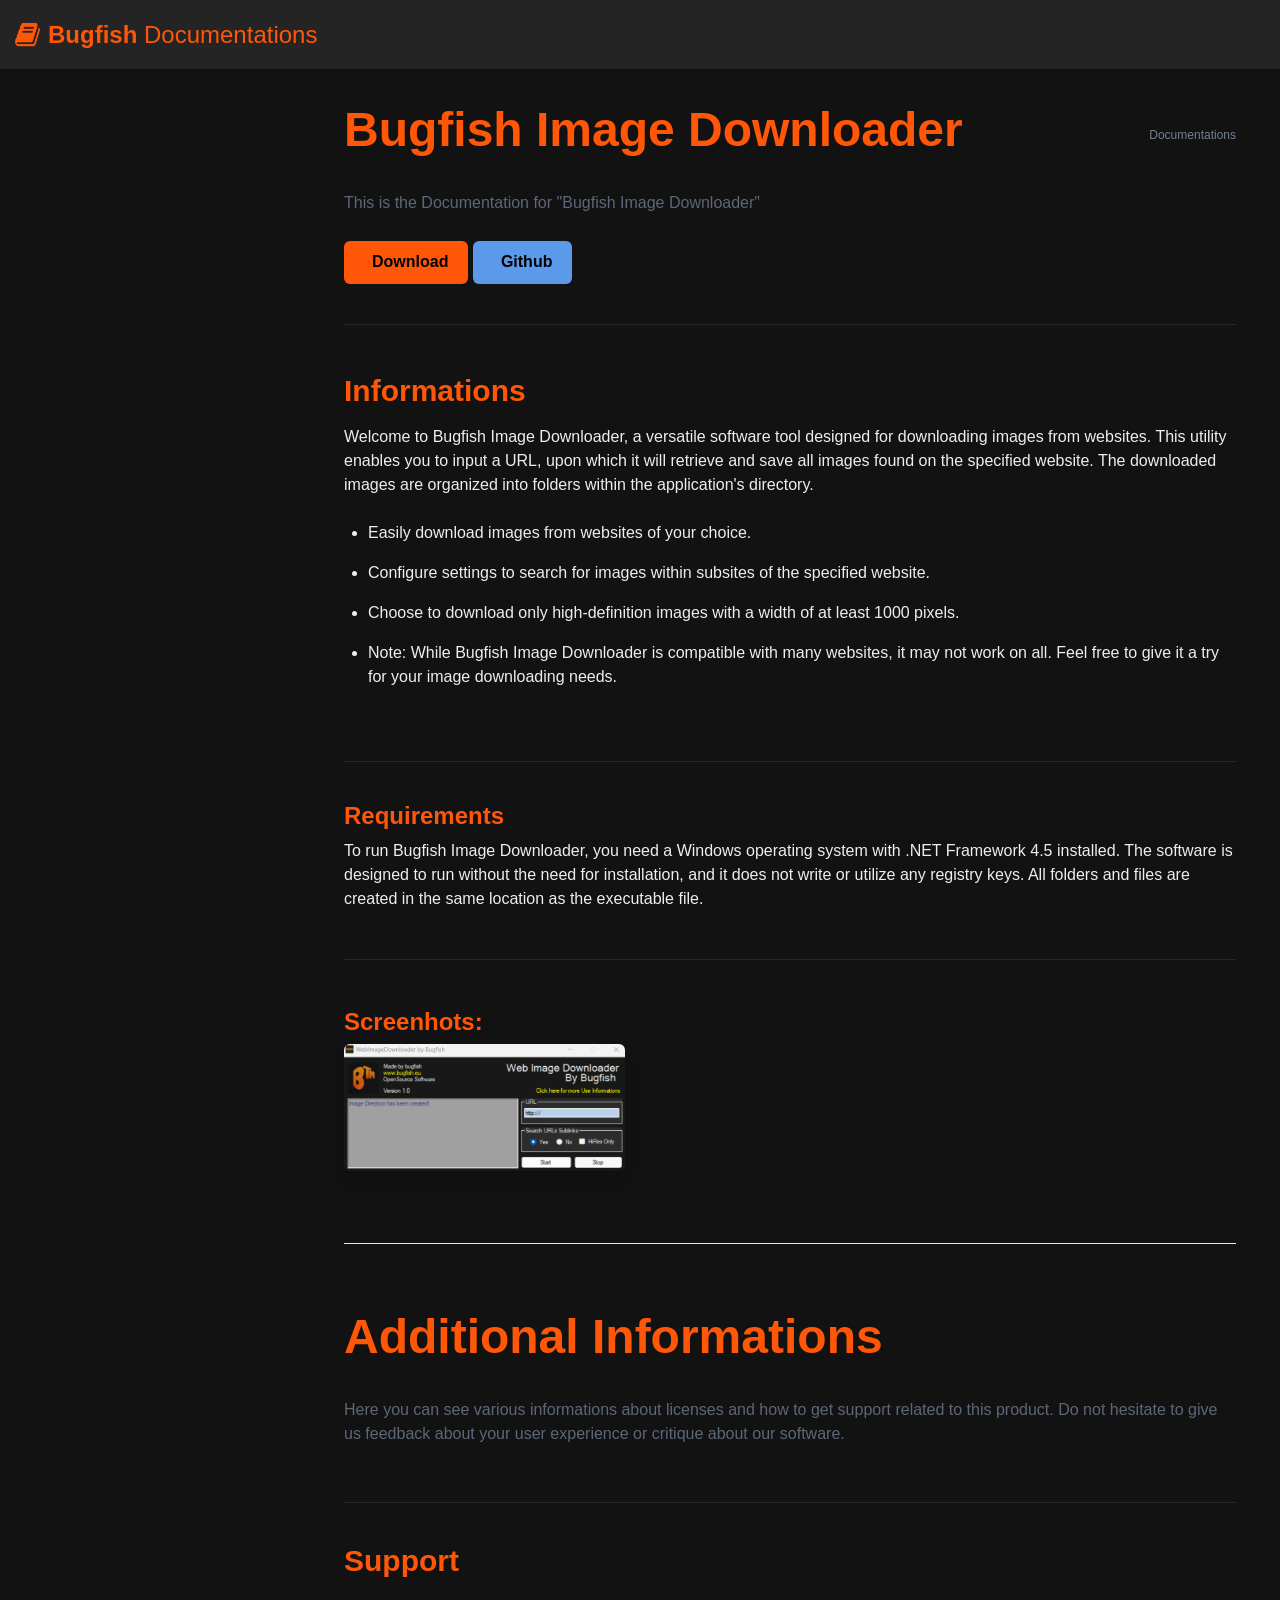
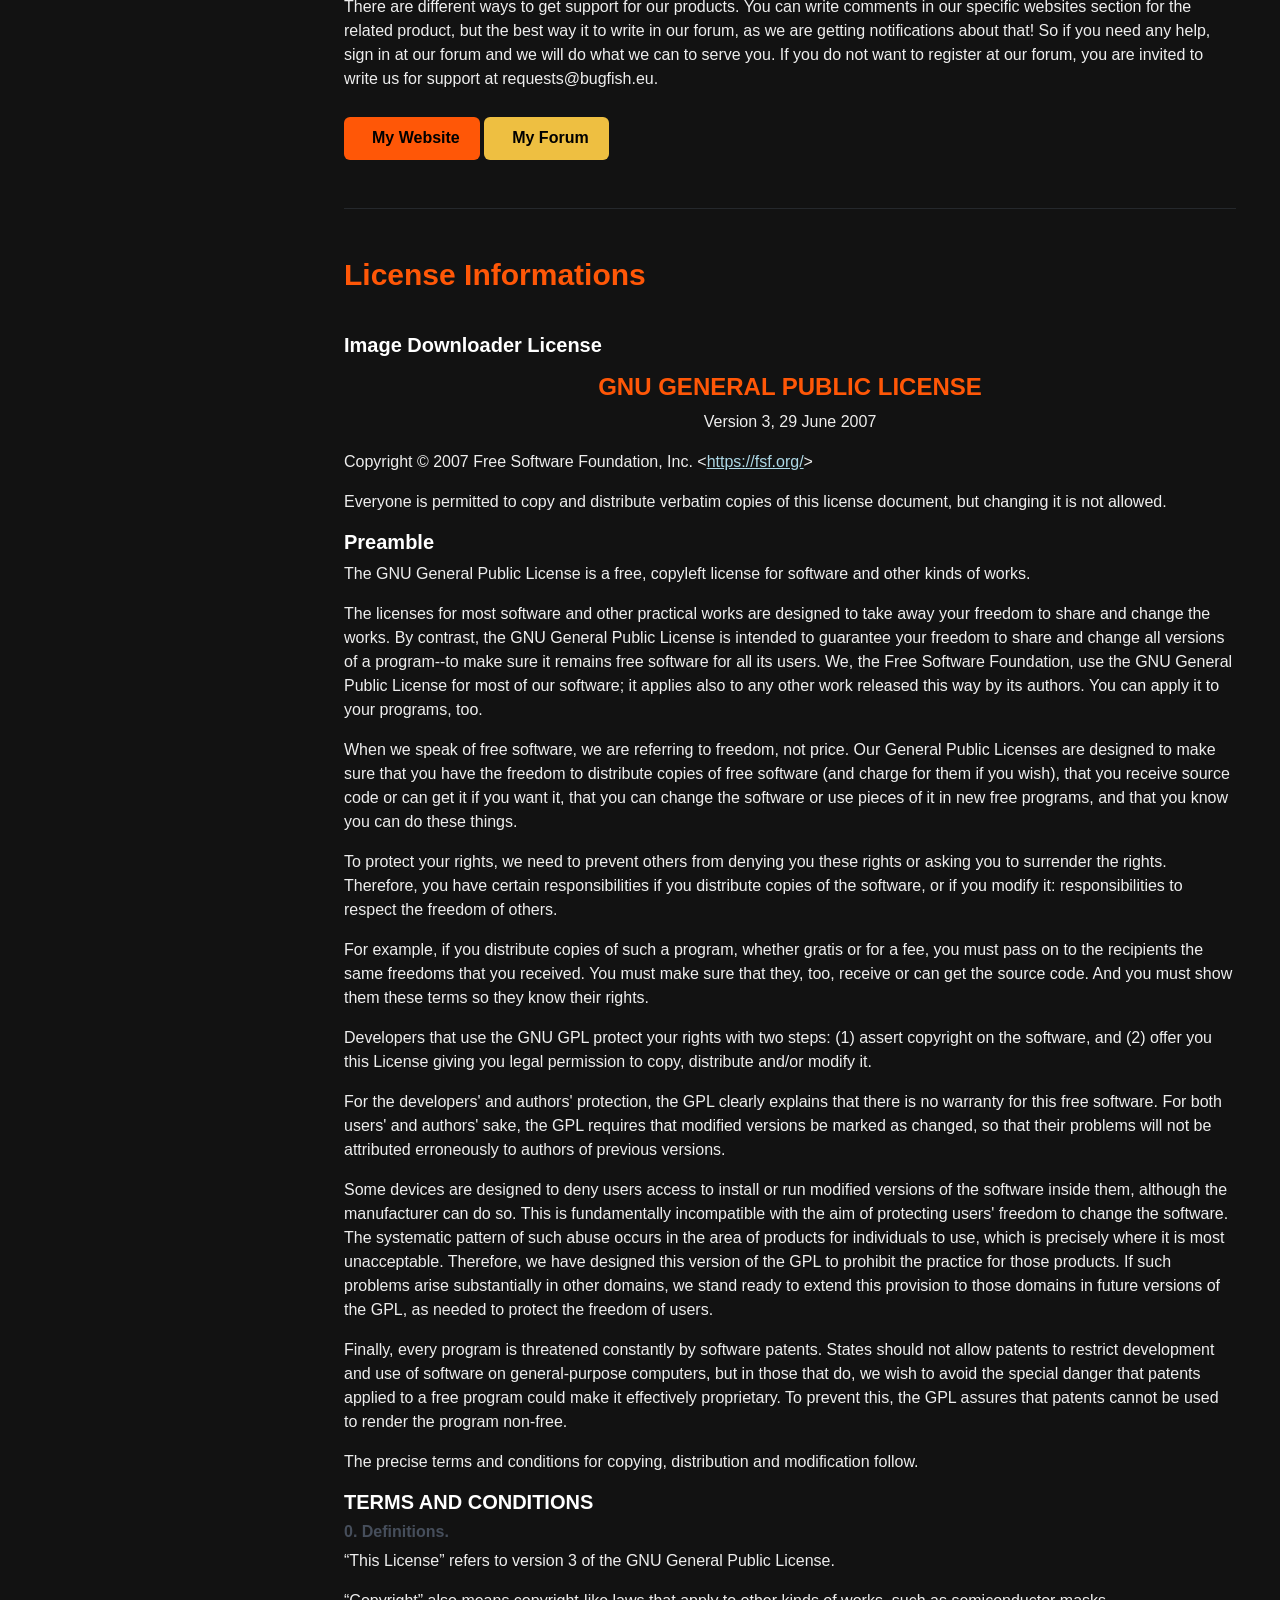
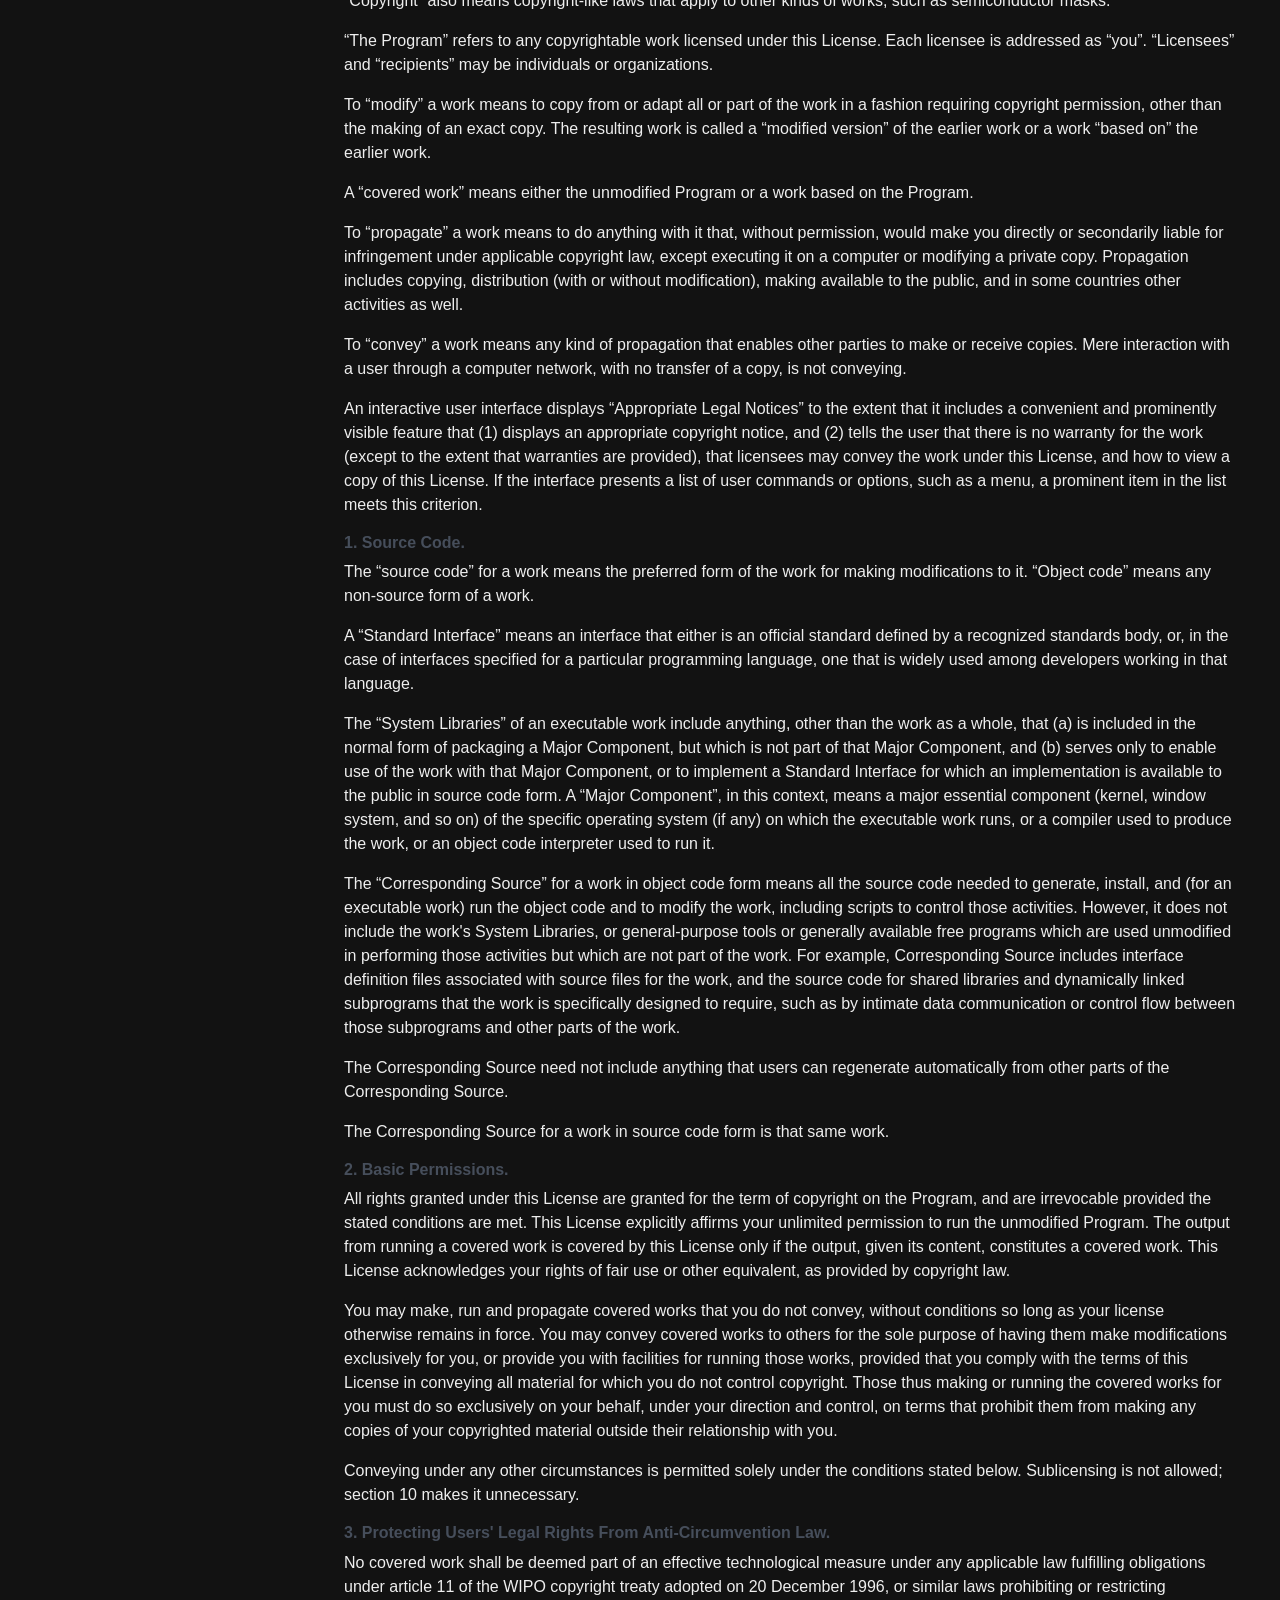
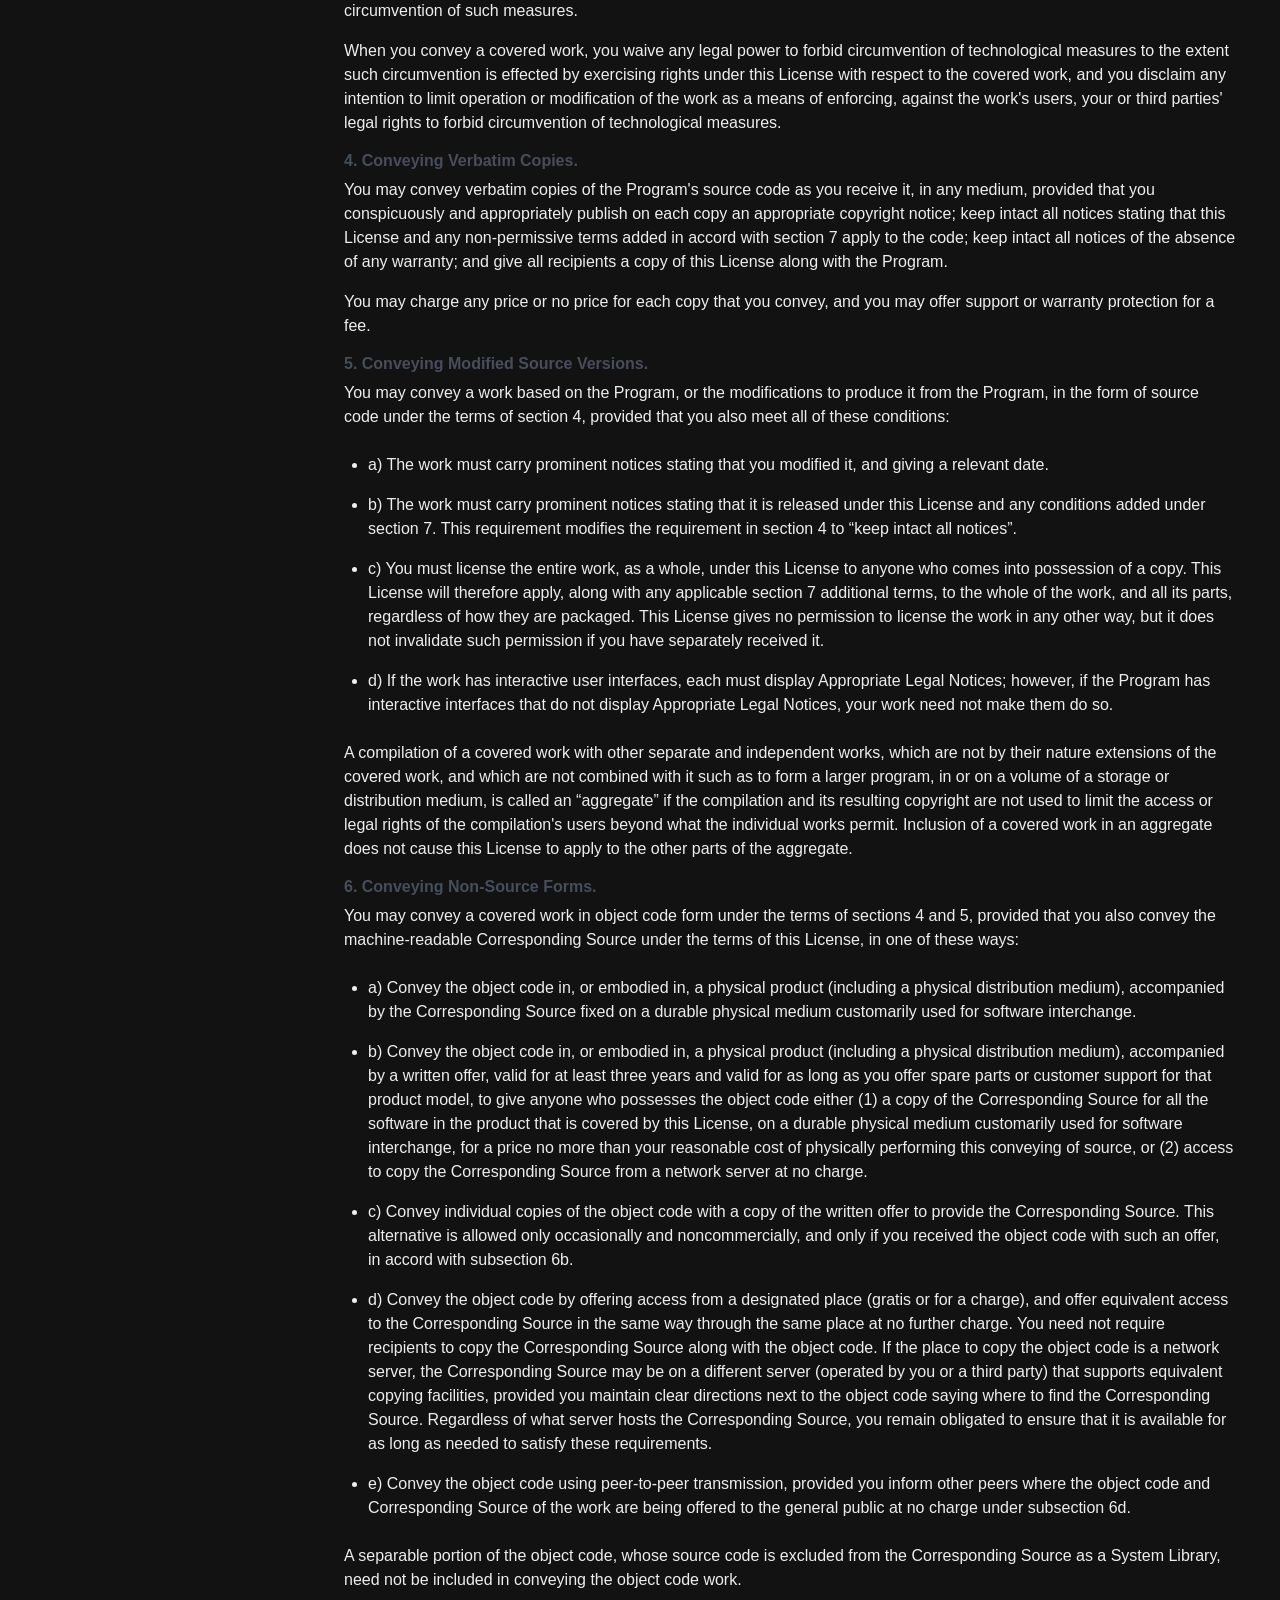
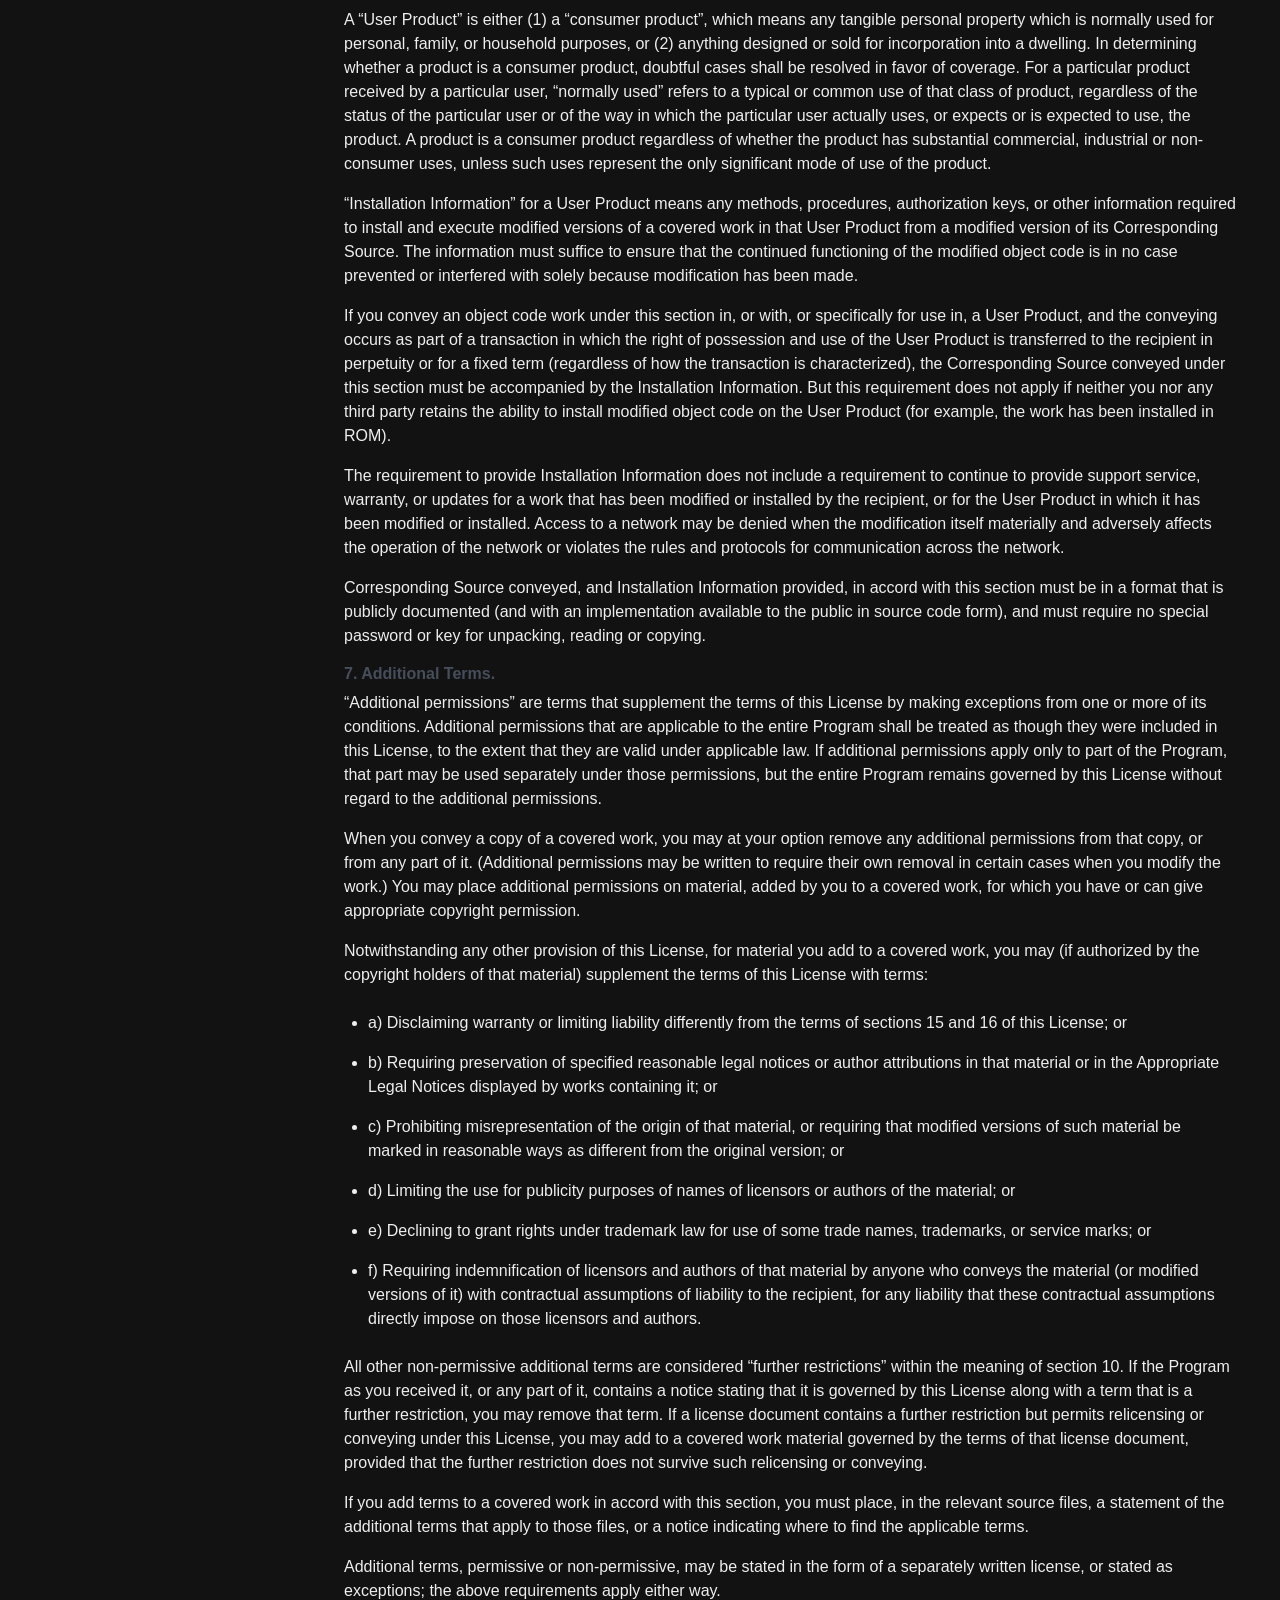
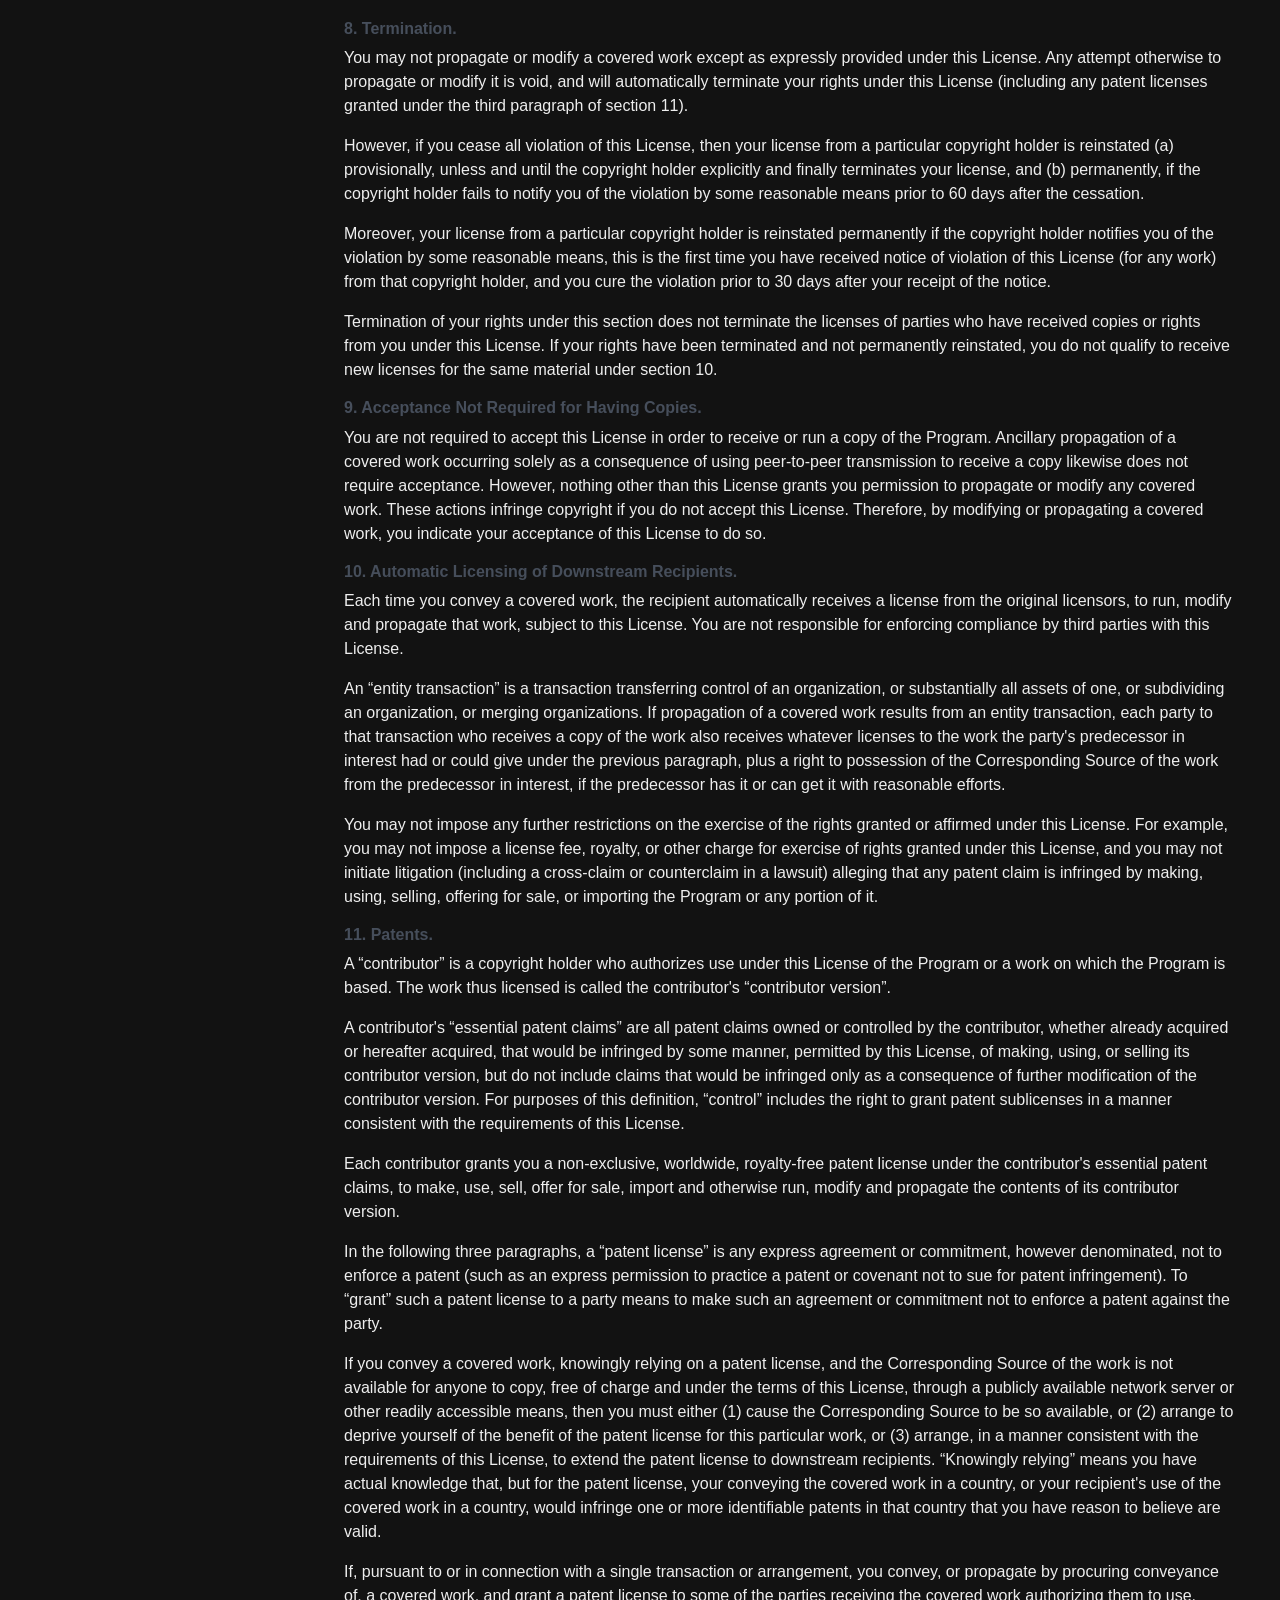
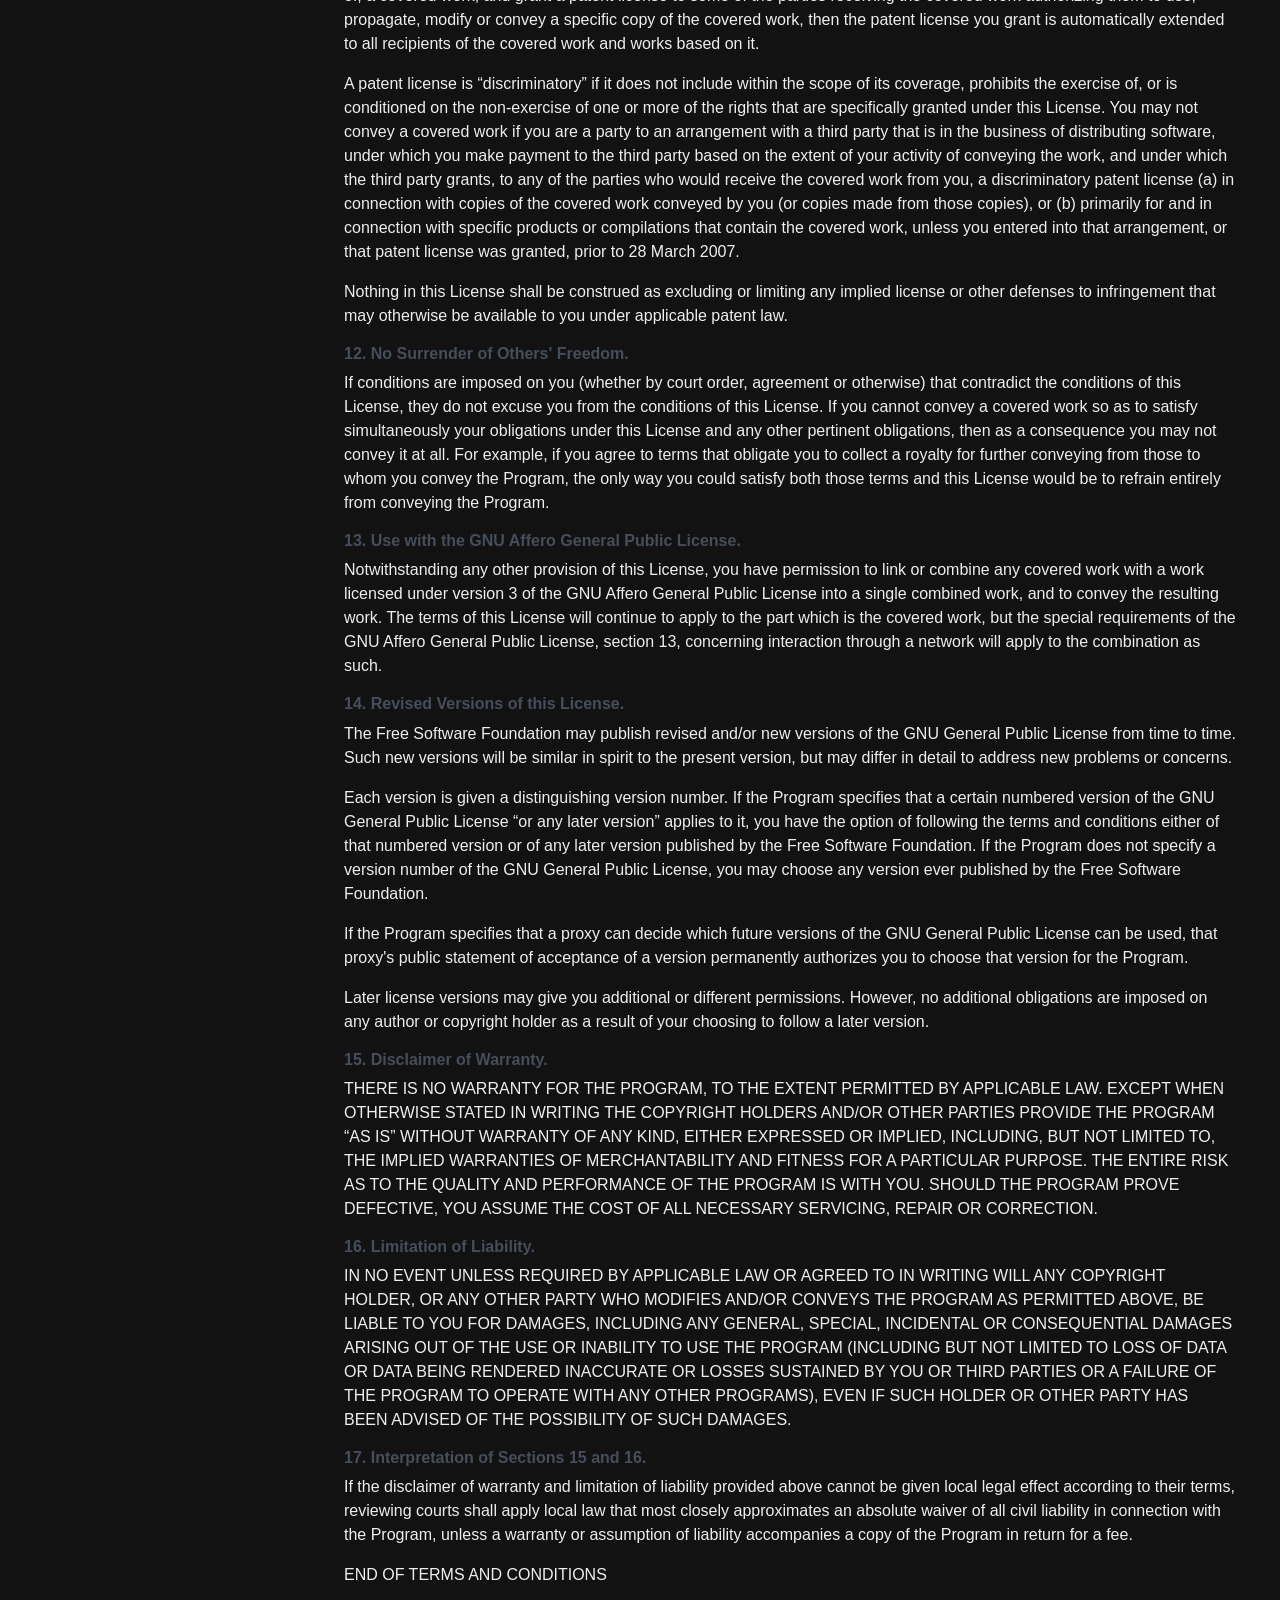
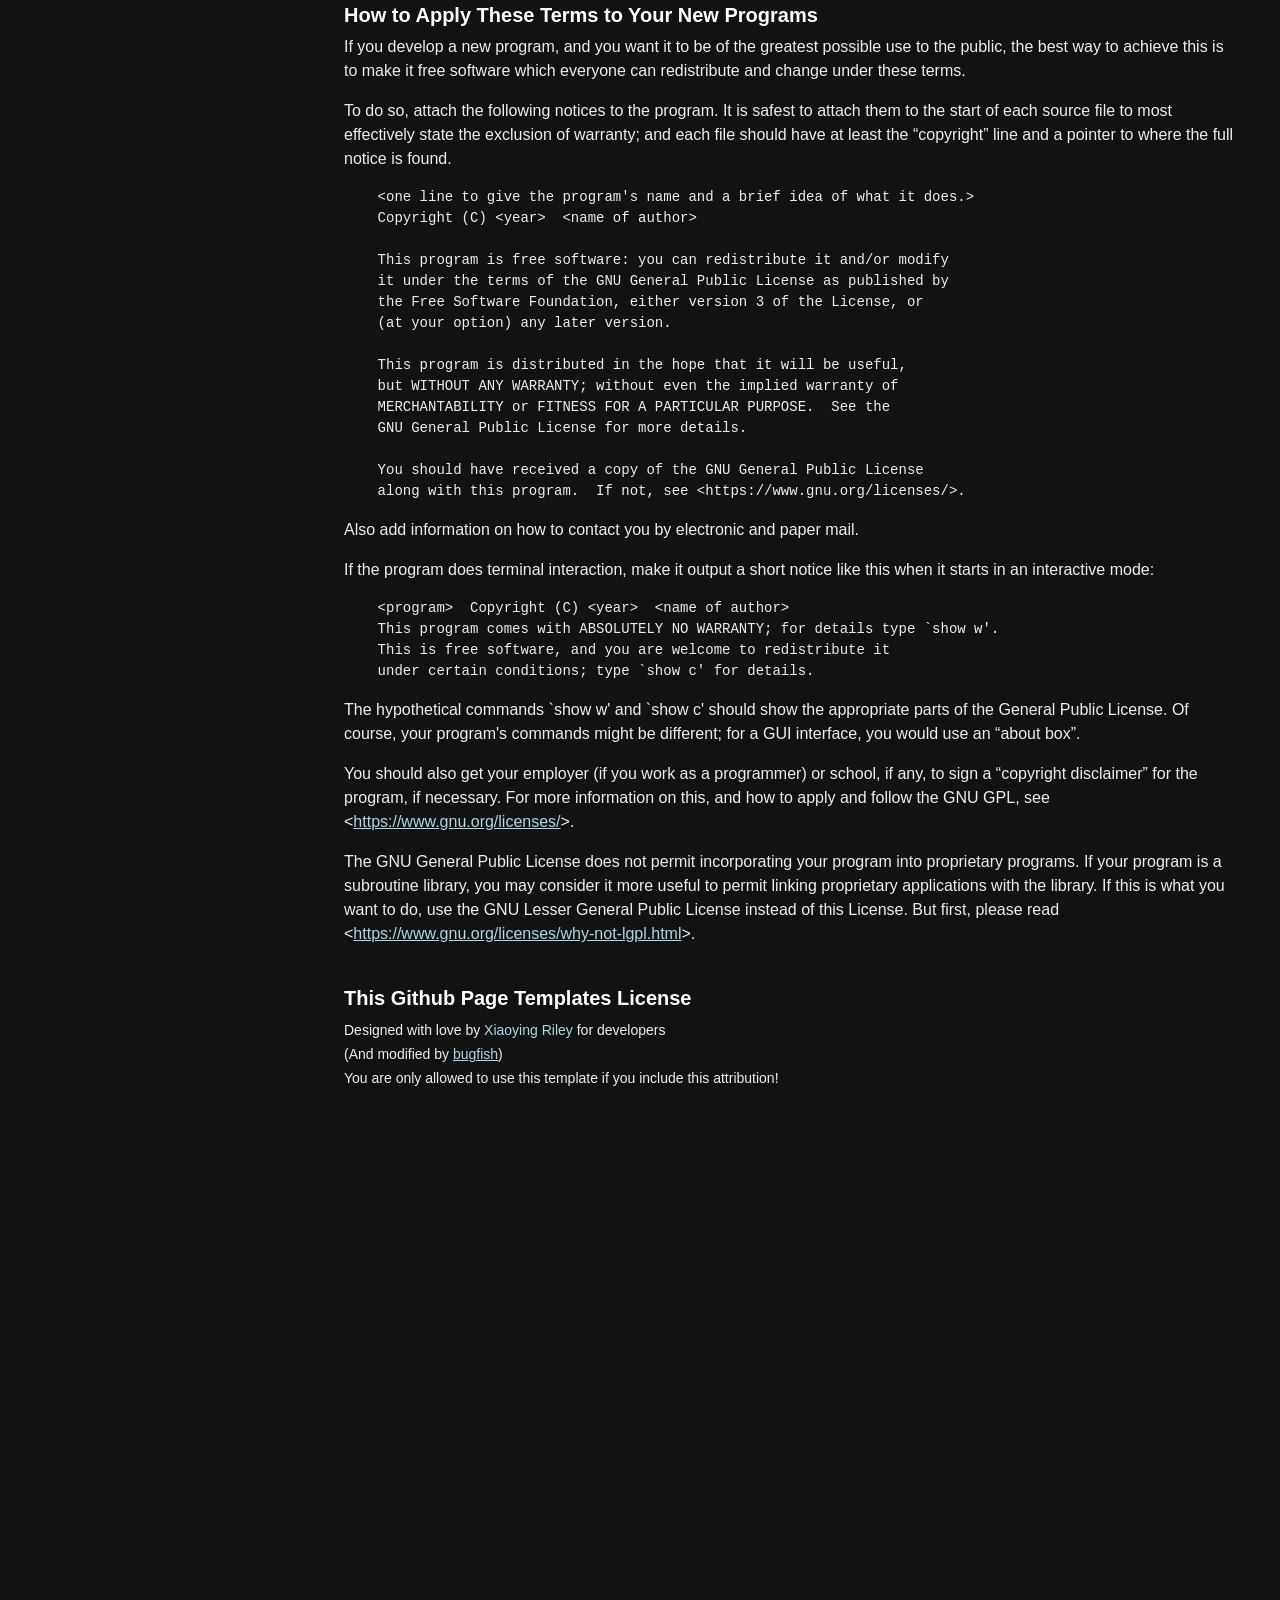
==== docs/index.html @ 81cf5a28 "Changes" ====
<!DOCTYPE html>
<html lang="en"> 
<head>
    <!-- META RELATED -->
    <meta charset="utf-8">
    <meta http-equiv="X-UA-Compatible" content="IE=edge">
    <meta name="viewport" content="width=device-width, initial-scale=1.0">   
	<meta property="og:image" content="./assets/meta.png" />
	<meta name="subject" content="documentation">
	<meta name="copyright" content="bugfish">
	<meta name='language' content='en'>
	<meta name='robots' content='index,follow'>
	<meta name='author' content='bugfish, ynvnzmlzaa@gmail.com'>
	<!-- LINK RELATED -->
	<script defer src="assets/fontawesome/js/all.min.js"></script>    
	<link rel="stylesheet" href="assets/css/atom-one-dark.min.css">
	<link rel="stylesheet" href="assets/plugins/simplelightbox/simple-lightbox.min.css">
	<link rel="icon" type="image/x-icon" href="assets/favicon.ico">	
	<link id="theme-style" rel="stylesheet" href="assets/css/stylesheet.css">
    <script src="assets/js/jq.3.6.min.js"></script>	
    <script src="assets/js/jquery.highlight.js"></script>
    <script src="assets/js/jquery.scrollto.js"></script>
    <script src="assets/js/jquery.finder.js"></script>
	<!-- Descriptions -->
    <title>Image Downloader - Bugfish Documentations</title>
	<meta property="og:title" content="Image Downloader - Bugfish Documentations"/>
	<meta name="description" content="This is the website of the Bugfish Image Downloader Project Documentation. With this windows software you may be able to download images of all kind! This project has been developed and released by bugfish. You can find my website at www.bugfish.eu! I wish you the best!">
	
<script type="application/ld+json">
{
  "@context": "http://schema.org",
  "@type": "TechArticle",
  "headline": "Image Downloader",
  "description": "This is the website of the Bugfish Image Downloader Project Documentation. With this windows software you may be able to download images of all kind! This project has been developed and released by bugfish. You can find my website at www.bugfish.eu! I wish you the best!",
  "articleSection": "Introduction",
  "datePublished": "2023-11-03",
  "dateModified": "2023-11-03",
  "author": {
    "@type": "Person",
    "name": "Jan-Maurice Dahlmanns"
  },
  "publisher": {
    "@type": "Organization",
    "name": "Bugfish",
    "logo": {
      "@type": "ImageObject",
      "url": "./assets/bugfish.png"
    }
  }
}
</script>
	
</head> 
<body class="docs-page" data-finder-wrapper>    
    <header class="header fixed-top">	    
        <div class="branding docs-branding">
            <div class="container-fluid position-relative py-2">
                <div class="docs-logo-wrapper">
					<button id="docs-sidebar-toggler" class="docs-sidebar-toggler docs-sidebar-visible me-2 d-xl-none" type="button">
	                    <span></span>
	                    <span></span>
	                    <span></span>
	                </button>
	                <div class="site-logo"><a class="navbar-brand" href="./index.html"><img class="logo-icon me-2" src="assets/logo.png" alt="logo" width="25"><span class="logo-text">Bugfish <span class="text-alt">Documentations</span></span></a></div>    
                </div><!--//docs-logo-wrapper-->
	            <div class="docs-top-utilities d-flex justify-content-end align-items-center">

	
	            </div><!--//docs-top-utilities-->
            </div><!--//container-->
        </div><!--//branding-->
    </header><!--//header-->
    <div class="docs-wrapper" >
	    <div id="docs-sidebar" class="docs-sidebar">
		    <nav id="docs-nav" class="docs-nav navbar">
			    <ul class="section-items list-unstyled nav flex-column pb-3">
					<li class="nav-item section-title"><a class="nav-link" href="../index.html"><span class="theme-icon-holder me-2"><svg class="svg-inline--fa fa-arrow-left" aria-hidden="true" focusable="false" data-prefix="fas" data-icon="arrow-left" role="img" xmlns="http://www.w3.org/2000/svg" viewBox="0 0 448 512" data-fa-i2svg=""><path fill="currentColor" d="M9.4 233.4c-12.5 12.5-12.5 32.8 0 45.3l160 160c12.5 12.5 32.8 12.5 45.3 0s12.5-32.8 0-45.3L109.2 288 416 288c17.7 0 32-14.3 32-32s-14.3-32-32-32l-306.7 0L214.6 118.6c12.5-12.5 12.5-32.8 0-45.3s-32.8-12.5-45.3 0l-160 160z"></path></svg><!-- <i class="fas fa-arrow-left"></i> Font Awesome fontawesome.com --></span>Back</a></li>
				    <li class="nav-item section-title"><a class="nav-link scrollto active" href="#section-1"><span class="theme-icon-holder me-2"><i class="fas fa-map-signs"></i></span>Image Downloader</a></li>
				    <li class="nav-item"><a class="nav-link scrollto" href="#item-1-1">Informations</a></li>
				    <li class="nav-item"><a class="nav-link scrollto" href="#item-1-2">Requirements</a></li>
				    <li class="nav-item"><a class="nav-link scrollto" href="#item-1-3">Screenshots</a></li>
					<!-- Various Informations -->
				    <li class="nav-item section-title mt-3"><a class="nav-link scrollto" href="#section-9"><span class="theme-icon-holder me-2"><i class="fas fa-hashtag"></i></span>Additional Informations</a></li>
				    <li class="nav-item"><a class="nav-link scrollto" href="#item-9-1" target="_blank">Support</a></li>
				    <li class="nav-item"><a class="nav-link scrollto" href="#item-9-2" target="_blank">License</a></li>
					<!-- Impressum and Bugfish Link -->
				    <li class="nav-item section-title mt-3"><a class="nav-link"><span class="theme-icon-holder me-2"><i class="fas fa-link"></i></span>Links</a></li>
				    <li class="nav-item"><a class="nav-link" href="https://www.bugfish.eu" target="_blank">My Website</a></li>
				    <li class="nav-item"><a class="nav-link" href="https://bugfishtm.github.io" target="_blank">Github Page</a></li>
				    <li class="nav-item"><a class="nav-link" href="https://bugfishtm.blogspot.com/2023/05/impressum.html" target="_blank">Impressum</a></li>
				    <li class="nav-item"><a class="nav-link" href="https://bugfishtm.blogspot.com/2023/05/privacy.html" target="_blank">Privacy</a></li>
			    </ul>

		    </nav><!--//docs-nav-->
	    </div><!--//docs-sidebar-->
	    <div class="docs-content" data-finder-content>
		    <div class="container">
			    <article class="docs-article" id="section-1">
				    <header class="docs-header">
					    <h1 class="docs-heading">Bugfish Image Downloader <span class="docs-time">Documentations</span></h1>
					    <section class="docs-intro">
						    <p>This is the Documentation for "Bugfish Image Downloader"</p>
						<a href="https://github.com/bugfishtm/bugfish-image-downloader/archive/refs/heads/main.zip" class="btn btn-primary"  target="_blank"><i class="fas fa-download me-2"></i> Download</a>
						<a href="https://github.com/bugfishtm/bugfish-image-downloader" class="btn btn-info"  target="_blank"><i class="fas fa-link me-2"></i> Github</a>
						</section><!--//docs-intro-->
				    </header><br /><hr>
				    <section class="docs-section" style="border-bottom: none;" id="item-1-1">
						<h2 class="section-heading">Informations</h2>
										<p>Welcome to Bugfish Image Downloader, a versatile software tool designed for downloading images from websites. This utility enables you to input a URL, upon which it will retrieve and save all images found on the specified website. The downloaded images are organized into folders within the application's directory.</p>
<ul>
  <li>Easily download images from websites of your choice.</li>
  <li>Configure settings to search for images within subsites of the specified website.</li>
  <li>Choose to download only high-definition images with a width of at least 1000 pixels.</li>
  <li>Note: While Bugfish Image Downloader is compatible with many websites, it may not work on all. Feel free to give it a try for your image downloading needs.</li>
</ul>

					</section><hr><section class="docs-section" style="border-bottom: none;margin-top: 0px; padding-top: 0px;" id="item-1-2">
										<br /><h3>Requirements</h3>
										<p>To run Bugfish Image Downloader, you need a Windows operating system with .NET Framework 4.5 installed. The software is designed to run without the need for installation, and it does not write or utilize any registry keys. All folders and files are created in the same location as the executable file.</p>
					</section><hr><section class="docs-section" id="item-1-3">					
						<h3>Screenhots:</h3>
							<!--<h2 class="section-heading">Page Styling</h2>-->
						<div class="simplelightbox-gallery row mb-3">
							<div class="col-12 col-md-4 mb-3">
						        <a href="images/1.png"><img class="figure-img img-fluid shadow rounded" src="images/1.png" alt="" title="Download Manager Image"/></a>
							</div>
						</div><!--//gallery-->		
					</section><!--//section-->			
			    </article>
				
				
				
			    <article class="docs-article" id="section-9" >
				    <header class="docs-header">
					    <h2 class="docs-heading">Additional Informations</h2>
					    <section class="docs-intro">
						    <p>Here you can see various informations about licenses and how to get support related to this product. Do not hesitate to give us feedback about your user experience or critique about our software.</p>
						</section>
				    </header><br><hr>
					<section class="docs-section" id="item-9-1" style="padding-top: 0px; border-bottom: none;">
						<br /><h2 class="section-heading">Support</h2>
						<p>There are different ways to get support for our products. You can write comments in our specific websites section for the related product, but the best way it to write in our forum, as we are getting notifications about that! So if you need any help, sign in at our forum and we will do what we can to serve you. If you do not want to register at our forum, you are invited to write us for support at requests@bugfish.eu.</p>
						<a href="https://www.bugfish.eu" class="btn btn-primary" target="_blank"><i class="fas fa-link me-2"></i> My Website</a>
						<a href="https://bugfish.eu/forum" class="btn btn-warning" target="_blank"><i class="fas fa-bug me-2"></i> My Forum</a>
					</section><hr>
					<section class="docs-section" id="item-9-2" style="border-bottom: none;">
						<h2 class="section-heading">License Informations</h2>
						<br /><h4>Image Downloader License</h4>
						<p><div id="license-text" dir="ltr">
<h3 style="text-align: center;">GNU GENERAL PUBLIC LICENSE</h3>
<p style="text-align: center;">Version 3, 29 June 2007</p>

<p>Copyright © 2007 Free Software Foundation, Inc.
 &lt;<a href="https://fsf.org/">https://fsf.org/</a>&gt;</p><p>
 Everyone is permitted to copy and distribute verbatim copies
 of this license document, but changing it is not allowed.</p>

<h4 id="preamble">Preamble</h4>

<p>The GNU General Public License is a free, copyleft license for
software and other kinds of works.</p>

<p>The licenses for most software and other practical works are designed
to take away your freedom to share and change the works.  By contrast,
the GNU General Public License is intended to guarantee your freedom to
share and change all versions of a program--to make sure it remains free
software for all its users.  We, the Free Software Foundation, use the
GNU General Public License for most of our software; it applies also to
any other work released this way by its authors.  You can apply it to
your programs, too.</p>

<p>When we speak of free software, we are referring to freedom, not
price.  Our General Public Licenses are designed to make sure that you
have the freedom to distribute copies of free software (and charge for
them if you wish), that you receive source code or can get it if you
want it, that you can change the software or use pieces of it in new
free programs, and that you know you can do these things.</p>

<p>To protect your rights, we need to prevent others from denying you
these rights or asking you to surrender the rights.  Therefore, you have
certain responsibilities if you distribute copies of the software, or if
you modify it: responsibilities to respect the freedom of others.</p>

<p>For example, if you distribute copies of such a program, whether
gratis or for a fee, you must pass on to the recipients the same
freedoms that you received.  You must make sure that they, too, receive
or can get the source code.  And you must show them these terms so they
know their rights.</p>

<p>Developers that use the GNU GPL protect your rights with two steps:
(1) assert copyright on the software, and (2) offer you this License
giving you legal permission to copy, distribute and/or modify it.</p>

<p>For the developers' and authors' protection, the GPL clearly explains
that there is no warranty for this free software.  For both users' and
authors' sake, the GPL requires that modified versions be marked as
changed, so that their problems will not be attributed erroneously to
authors of previous versions.</p>

<p>Some devices are designed to deny users access to install or run
modified versions of the software inside them, although the manufacturer
can do so.  This is fundamentally incompatible with the aim of
protecting users' freedom to change the software.  The systematic
pattern of such abuse occurs in the area of products for individuals to
use, which is precisely where it is most unacceptable.  Therefore, we
have designed this version of the GPL to prohibit the practice for those
products.  If such problems arise substantially in other domains, we
stand ready to extend this provision to those domains in future versions
of the GPL, as needed to protect the freedom of users.</p>

<p>Finally, every program is threatened constantly by software patents.
States should not allow patents to restrict development and use of
software on general-purpose computers, but in those that do, we wish to
avoid the special danger that patents applied to a free program could
make it effectively proprietary.  To prevent this, the GPL assures that
patents cannot be used to render the program non-free.</p>

<p>The precise terms and conditions for copying, distribution and
modification follow.</p>

<h4 id="terms">TERMS AND CONDITIONS</h4>

<h5 id="section0">0. Definitions.</h5>

<p>“This License” refers to version 3 of the GNU General Public License.</p>

<p>“Copyright” also means copyright-like laws that apply to other kinds of
works, such as semiconductor masks.</p>
 
<p>“The Program” refers to any copyrightable work licensed under this
License.  Each licensee is addressed as “you”.  “Licensees” and
“recipients” may be individuals or organizations.</p>

<p>To “modify” a work means to copy from or adapt all or part of the work
in a fashion requiring copyright permission, other than the making of an
exact copy.  The resulting work is called a “modified version” of the
earlier work or a work “based on” the earlier work.</p>

<p>A “covered work” means either the unmodified Program or a work based
on the Program.</p>

<p>To “propagate” a work means to do anything with it that, without
permission, would make you directly or secondarily liable for
infringement under applicable copyright law, except executing it on a
computer or modifying a private copy.  Propagation includes copying,
distribution (with or without modification), making available to the
public, and in some countries other activities as well.</p>

<p>To “convey” a work means any kind of propagation that enables other
parties to make or receive copies.  Mere interaction with a user through
a computer network, with no transfer of a copy, is not conveying.</p>

<p>An interactive user interface displays “Appropriate Legal Notices”
to the extent that it includes a convenient and prominently visible
feature that (1) displays an appropriate copyright notice, and (2)
tells the user that there is no warranty for the work (except to the
extent that warranties are provided), that licensees may convey the
work under this License, and how to view a copy of this License.  If
the interface presents a list of user commands or options, such as a
menu, a prominent item in the list meets this criterion.</p>

<h5 id="section1">1. Source Code.</h5>

<p>The “source code” for a work means the preferred form of the work
for making modifications to it.  “Object code” means any non-source
form of a work.</p>

<p>A “Standard Interface” means an interface that either is an official
standard defined by a recognized standards body, or, in the case of
interfaces specified for a particular programming language, one that
is widely used among developers working in that language.</p>

<p>The “System Libraries” of an executable work include anything, other
than the work as a whole, that (a) is included in the normal form of
packaging a Major Component, but which is not part of that Major
Component, and (b) serves only to enable use of the work with that
Major Component, or to implement a Standard Interface for which an
implementation is available to the public in source code form.  A
“Major Component”, in this context, means a major essential component
(kernel, window system, and so on) of the specific operating system
(if any) on which the executable work runs, or a compiler used to
produce the work, or an object code interpreter used to run it.</p>

<p>The “Corresponding Source” for a work in object code form means all
the source code needed to generate, install, and (for an executable
work) run the object code and to modify the work, including scripts to
control those activities.  However, it does not include the work's
System Libraries, or general-purpose tools or generally available free
programs which are used unmodified in performing those activities but
which are not part of the work.  For example, Corresponding Source
includes interface definition files associated with source files for
the work, and the source code for shared libraries and dynamically
linked subprograms that the work is specifically designed to require,
such as by intimate data communication or control flow between those
subprograms and other parts of the work.</p>

<p>The Corresponding Source need not include anything that users
can regenerate automatically from other parts of the Corresponding
Source.</p>

<p>The Corresponding Source for a work in source code form is that
same work.</p>

<h5 id="section2">2. Basic Permissions.</h5>

<p>All rights granted under this License are granted for the term of
copyright on the Program, and are irrevocable provided the stated
conditions are met.  This License explicitly affirms your unlimited
permission to run the unmodified Program.  The output from running a
covered work is covered by this License only if the output, given its
content, constitutes a covered work.  This License acknowledges your
rights of fair use or other equivalent, as provided by copyright law.</p>

<p>You may make, run and propagate covered works that you do not
convey, without conditions so long as your license otherwise remains
in force.  You may convey covered works to others for the sole purpose
of having them make modifications exclusively for you, or provide you
with facilities for running those works, provided that you comply with
the terms of this License in conveying all material for which you do
not control copyright.  Those thus making or running the covered works
for you must do so exclusively on your behalf, under your direction
and control, on terms that prohibit them from making any copies of
your copyrighted material outside their relationship with you.</p>

<p>Conveying under any other circumstances is permitted solely under
the conditions stated below.  Sublicensing is not allowed; section 10
makes it unnecessary.</p>

<h5 id="section3">3. Protecting Users' Legal Rights From Anti-Circumvention Law.</h5>

<p>No covered work shall be deemed part of an effective technological
measure under any applicable law fulfilling obligations under article
11 of the WIPO copyright treaty adopted on 20 December 1996, or
similar laws prohibiting or restricting circumvention of such
measures.</p>

<p>When you convey a covered work, you waive any legal power to forbid
circumvention of technological measures to the extent such circumvention
is effected by exercising rights under this License with respect to
the covered work, and you disclaim any intention to limit operation or
modification of the work as a means of enforcing, against the work's
users, your or third parties' legal rights to forbid circumvention of
technological measures.</p>

<h5 id="section4">4. Conveying Verbatim Copies.</h5>

<p>You may convey verbatim copies of the Program's source code as you
receive it, in any medium, provided that you conspicuously and
appropriately publish on each copy an appropriate copyright notice;
keep intact all notices stating that this License and any
non-permissive terms added in accord with section 7 apply to the code;
keep intact all notices of the absence of any warranty; and give all
recipients a copy of this License along with the Program.</p>

<p>You may charge any price or no price for each copy that you convey,
and you may offer support or warranty protection for a fee.</p>

<h5 id="section5">5. Conveying Modified Source Versions.</h5>

<p>You may convey a work based on the Program, or the modifications to
produce it from the Program, in the form of source code under the
terms of section 4, provided that you also meet all of these conditions:</p>

<ul>
<li>a) The work must carry prominent notices stating that you modified
    it, and giving a relevant date.</li>

<li>b) The work must carry prominent notices stating that it is
    released under this License and any conditions added under section
    7.  This requirement modifies the requirement in section 4 to
    “keep intact all notices”.</li>

<li>c) You must license the entire work, as a whole, under this
    License to anyone who comes into possession of a copy.  This
    License will therefore apply, along with any applicable section 7
    additional terms, to the whole of the work, and all its parts,
    regardless of how they are packaged.  This License gives no
    permission to license the work in any other way, but it does not
    invalidate such permission if you have separately received it.</li>

<li>d) If the work has interactive user interfaces, each must display
    Appropriate Legal Notices; however, if the Program has interactive
    interfaces that do not display Appropriate Legal Notices, your
    work need not make them do so.</li>
</ul>

<p>A compilation of a covered work with other separate and independent
works, which are not by their nature extensions of the covered work,
and which are not combined with it such as to form a larger program,
in or on a volume of a storage or distribution medium, is called an
“aggregate” if the compilation and its resulting copyright are not
used to limit the access or legal rights of the compilation's users
beyond what the individual works permit.  Inclusion of a covered work
in an aggregate does not cause this License to apply to the other
parts of the aggregate.</p>

<h5 id="section6">6. Conveying Non-Source Forms.</h5>

<p>You may convey a covered work in object code form under the terms
of sections 4 and 5, provided that you also convey the
machine-readable Corresponding Source under the terms of this License,
in one of these ways:</p>

<ul>
<li>a) Convey the object code in, or embodied in, a physical product
    (including a physical distribution medium), accompanied by the
    Corresponding Source fixed on a durable physical medium
    customarily used for software interchange.</li>

<li>b) Convey the object code in, or embodied in, a physical product
    (including a physical distribution medium), accompanied by a
    written offer, valid for at least three years and valid for as
    long as you offer spare parts or customer support for that product
    model, to give anyone who possesses the object code either (1) a
    copy of the Corresponding Source for all the software in the
    product that is covered by this License, on a durable physical
    medium customarily used for software interchange, for a price no
    more than your reasonable cost of physically performing this
    conveying of source, or (2) access to copy the
    Corresponding Source from a network server at no charge.</li>

<li>c) Convey individual copies of the object code with a copy of the
    written offer to provide the Corresponding Source.  This
    alternative is allowed only occasionally and noncommercially, and
    only if you received the object code with such an offer, in accord
    with subsection 6b.</li>

<li>d) Convey the object code by offering access from a designated
    place (gratis or for a charge), and offer equivalent access to the
    Corresponding Source in the same way through the same place at no
    further charge.  You need not require recipients to copy the
    Corresponding Source along with the object code.  If the place to
    copy the object code is a network server, the Corresponding Source
    may be on a different server (operated by you or a third party)
    that supports equivalent copying facilities, provided you maintain
    clear directions next to the object code saying where to find the
    Corresponding Source.  Regardless of what server hosts the
    Corresponding Source, you remain obligated to ensure that it is
    available for as long as needed to satisfy these requirements.</li>

<li>e) Convey the object code using peer-to-peer transmission, provided
    you inform other peers where the object code and Corresponding
    Source of the work are being offered to the general public at no
    charge under subsection 6d.</li>
</ul>

<p>A separable portion of the object code, whose source code is excluded
from the Corresponding Source as a System Library, need not be
included in conveying the object code work.</p>

<p>A “User Product” is either (1) a “consumer product”, which means any
tangible personal property which is normally used for personal, family,
or household purposes, or (2) anything designed or sold for incorporation
into a dwelling.  In determining whether a product is a consumer product,
doubtful cases shall be resolved in favor of coverage.  For a particular
product received by a particular user, “normally used” refers to a
typical or common use of that class of product, regardless of the status
of the particular user or of the way in which the particular user
actually uses, or expects or is expected to use, the product.  A product
is a consumer product regardless of whether the product has substantial
commercial, industrial or non-consumer uses, unless such uses represent
the only significant mode of use of the product.</p>

<p>“Installation Information” for a User Product means any methods,
procedures, authorization keys, or other information required to install
and execute modified versions of a covered work in that User Product from
a modified version of its Corresponding Source.  The information must
suffice to ensure that the continued functioning of the modified object
code is in no case prevented or interfered with solely because
modification has been made.</p>

<p>If you convey an object code work under this section in, or with, or
specifically for use in, a User Product, and the conveying occurs as
part of a transaction in which the right of possession and use of the
User Product is transferred to the recipient in perpetuity or for a
fixed term (regardless of how the transaction is characterized), the
Corresponding Source conveyed under this section must be accompanied
by the Installation Information.  But this requirement does not apply
if neither you nor any third party retains the ability to install
modified object code on the User Product (for example, the work has
been installed in ROM).</p>

<p>The requirement to provide Installation Information does not include a
requirement to continue to provide support service, warranty, or updates
for a work that has been modified or installed by the recipient, or for
the User Product in which it has been modified or installed.  Access to a
network may be denied when the modification itself materially and
adversely affects the operation of the network or violates the rules and
protocols for communication across the network.</p>

<p>Corresponding Source conveyed, and Installation Information provided,
in accord with this section must be in a format that is publicly
documented (and with an implementation available to the public in
source code form), and must require no special password or key for
unpacking, reading or copying.</p>

<h5 id="section7">7. Additional Terms.</h5>

<p>“Additional permissions” are terms that supplement the terms of this
License by making exceptions from one or more of its conditions.
Additional permissions that are applicable to the entire Program shall
be treated as though they were included in this License, to the extent
that they are valid under applicable law.  If additional permissions
apply only to part of the Program, that part may be used separately
under those permissions, but the entire Program remains governed by
this License without regard to the additional permissions.</p>

<p>When you convey a copy of a covered work, you may at your option
remove any additional permissions from that copy, or from any part of
it.  (Additional permissions may be written to require their own
removal in certain cases when you modify the work.)  You may place
additional permissions on material, added by you to a covered work,
for which you have or can give appropriate copyright permission.</p>

<p>Notwithstanding any other provision of this License, for material you
add to a covered work, you may (if authorized by the copyright holders of
that material) supplement the terms of this License with terms:</p>

<ul>
<li>a) Disclaiming warranty or limiting liability differently from the
    terms of sections 15 and 16 of this License; or</li>

<li>b) Requiring preservation of specified reasonable legal notices or
    author attributions in that material or in the Appropriate Legal
    Notices displayed by works containing it; or</li>

<li>c) Prohibiting misrepresentation of the origin of that material, or
    requiring that modified versions of such material be marked in
    reasonable ways as different from the original version; or</li>

<li>d) Limiting the use for publicity purposes of names of licensors or
    authors of the material; or</li>

<li>e) Declining to grant rights under trademark law for use of some
    trade names, trademarks, or service marks; or</li>

<li>f) Requiring indemnification of licensors and authors of that
    material by anyone who conveys the material (or modified versions of
    it) with contractual assumptions of liability to the recipient, for
    any liability that these contractual assumptions directly impose on
    those licensors and authors.</li>
</ul>

<p>All other non-permissive additional terms are considered “further
restrictions” within the meaning of section 10.  If the Program as you
received it, or any part of it, contains a notice stating that it is
governed by this License along with a term that is a further
restriction, you may remove that term.  If a license document contains
a further restriction but permits relicensing or conveying under this
License, you may add to a covered work material governed by the terms
of that license document, provided that the further restriction does
not survive such relicensing or conveying.</p>

<p>If you add terms to a covered work in accord with this section, you
must place, in the relevant source files, a statement of the
additional terms that apply to those files, or a notice indicating
where to find the applicable terms.</p>

<p>Additional terms, permissive or non-permissive, may be stated in the
form of a separately written license, or stated as exceptions;
the above requirements apply either way.</p>

<h5 id="section8">8. Termination.</h5>

<p>You may not propagate or modify a covered work except as expressly
provided under this License.  Any attempt otherwise to propagate or
modify it is void, and will automatically terminate your rights under
this License (including any patent licenses granted under the third
paragraph of section 11).</p>

<p>However, if you cease all violation of this License, then your
license from a particular copyright holder is reinstated (a)
provisionally, unless and until the copyright holder explicitly and
finally terminates your license, and (b) permanently, if the copyright
holder fails to notify you of the violation by some reasonable means
prior to 60 days after the cessation.</p>

<p>Moreover, your license from a particular copyright holder is
reinstated permanently if the copyright holder notifies you of the
violation by some reasonable means, this is the first time you have
received notice of violation of this License (for any work) from that
copyright holder, and you cure the violation prior to 30 days after
your receipt of the notice.</p>

<p>Termination of your rights under this section does not terminate the
licenses of parties who have received copies or rights from you under
this License.  If your rights have been terminated and not permanently
reinstated, you do not qualify to receive new licenses for the same
material under section 10.</p>

<h5 id="section9">9. Acceptance Not Required for Having Copies.</h5>

<p>You are not required to accept this License in order to receive or
run a copy of the Program.  Ancillary propagation of a covered work
occurring solely as a consequence of using peer-to-peer transmission
to receive a copy likewise does not require acceptance.  However,
nothing other than this License grants you permission to propagate or
modify any covered work.  These actions infringe copyright if you do
not accept this License.  Therefore, by modifying or propagating a
covered work, you indicate your acceptance of this License to do so.</p>

<h5 id="section10">10. Automatic Licensing of Downstream Recipients.</h5>

<p>Each time you convey a covered work, the recipient automatically
receives a license from the original licensors, to run, modify and
propagate that work, subject to this License.  You are not responsible
for enforcing compliance by third parties with this License.</p>

<p>An “entity transaction” is a transaction transferring control of an
organization, or substantially all assets of one, or subdividing an
organization, or merging organizations.  If propagation of a covered
work results from an entity transaction, each party to that
transaction who receives a copy of the work also receives whatever
licenses to the work the party's predecessor in interest had or could
give under the previous paragraph, plus a right to possession of the
Corresponding Source of the work from the predecessor in interest, if
the predecessor has it or can get it with reasonable efforts.</p>

<p>You may not impose any further restrictions on the exercise of the
rights granted or affirmed under this License.  For example, you may
not impose a license fee, royalty, or other charge for exercise of
rights granted under this License, and you may not initiate litigation
(including a cross-claim or counterclaim in a lawsuit) alleging that
any patent claim is infringed by making, using, selling, offering for
sale, or importing the Program or any portion of it.</p>

<h5 id="section11">11. Patents.</h5>

<p>A “contributor” is a copyright holder who authorizes use under this
License of the Program or a work on which the Program is based.  The
work thus licensed is called the contributor's “contributor version”.</p>

<p>A contributor's “essential patent claims” are all patent claims
owned or controlled by the contributor, whether already acquired or
hereafter acquired, that would be infringed by some manner, permitted
by this License, of making, using, or selling its contributor version,
but do not include claims that would be infringed only as a
consequence of further modification of the contributor version.  For
purposes of this definition, “control” includes the right to grant
patent sublicenses in a manner consistent with the requirements of
this License.</p>

<p>Each contributor grants you a non-exclusive, worldwide, royalty-free
patent license under the contributor's essential patent claims, to
make, use, sell, offer for sale, import and otherwise run, modify and
propagate the contents of its contributor version.</p>

<p>In the following three paragraphs, a “patent license” is any express
agreement or commitment, however denominated, not to enforce a patent
(such as an express permission to practice a patent or covenant not to
sue for patent infringement).  To “grant” such a patent license to a
party means to make such an agreement or commitment not to enforce a
patent against the party.</p>

<p>If you convey a covered work, knowingly relying on a patent license,
and the Corresponding Source of the work is not available for anyone
to copy, free of charge and under the terms of this License, through a
publicly available network server or other readily accessible means,
then you must either (1) cause the Corresponding Source to be so
available, or (2) arrange to deprive yourself of the benefit of the
patent license for this particular work, or (3) arrange, in a manner
consistent with the requirements of this License, to extend the patent
license to downstream recipients.  “Knowingly relying” means you have
actual knowledge that, but for the patent license, your conveying the
covered work in a country, or your recipient's use of the covered work
in a country, would infringe one or more identifiable patents in that
country that you have reason to believe are valid.</p>
  
<p>If, pursuant to or in connection with a single transaction or
arrangement, you convey, or propagate by procuring conveyance of, a
covered work, and grant a patent license to some of the parties
receiving the covered work authorizing them to use, propagate, modify
or convey a specific copy of the covered work, then the patent license
you grant is automatically extended to all recipients of the covered
work and works based on it.</p>

<p>A patent license is “discriminatory” if it does not include within
the scope of its coverage, prohibits the exercise of, or is
conditioned on the non-exercise of one or more of the rights that are
specifically granted under this License.  You may not convey a covered
work if you are a party to an arrangement with a third party that is
in the business of distributing software, under which you make payment
to the third party based on the extent of your activity of conveying
the work, and under which the third party grants, to any of the
parties who would receive the covered work from you, a discriminatory
patent license (a) in connection with copies of the covered work
conveyed by you (or copies made from those copies), or (b) primarily
for and in connection with specific products or compilations that
contain the covered work, unless you entered into that arrangement,
or that patent license was granted, prior to 28 March 2007.</p>

<p>Nothing in this License shall be construed as excluding or limiting
any implied license or other defenses to infringement that may
otherwise be available to you under applicable patent law.</p>

<h5 id="section12">12. No Surrender of Others' Freedom.</h5>

<p>If conditions are imposed on you (whether by court order, agreement or
otherwise) that contradict the conditions of this License, they do not
excuse you from the conditions of this License.  If you cannot convey a
covered work so as to satisfy simultaneously your obligations under this
License and any other pertinent obligations, then as a consequence you may
not convey it at all.  For example, if you agree to terms that obligate you
to collect a royalty for further conveying from those to whom you convey
the Program, the only way you could satisfy both those terms and this
License would be to refrain entirely from conveying the Program.</p>

<h5 id="section13">13. Use with the GNU Affero General Public License.</h5>

<p>Notwithstanding any other provision of this License, you have
permission to link or combine any covered work with a work licensed
under version 3 of the GNU Affero General Public License into a single
combined work, and to convey the resulting work.  The terms of this
License will continue to apply to the part which is the covered work,
but the special requirements of the GNU Affero General Public License,
section 13, concerning interaction through a network will apply to the
combination as such.</p>

<h5 id="section14">14. Revised Versions of this License.</h5>

<p>The Free Software Foundation may publish revised and/or new versions of
the GNU General Public License from time to time.  Such new versions will
be similar in spirit to the present version, but may differ in detail to
address new problems or concerns.</p>

<p>Each version is given a distinguishing version number.  If the
Program specifies that a certain numbered version of the GNU General
Public License “or any later version” applies to it, you have the
option of following the terms and conditions either of that numbered
version or of any later version published by the Free Software
Foundation.  If the Program does not specify a version number of the
GNU General Public License, you may choose any version ever published
by the Free Software Foundation.</p>

<p>If the Program specifies that a proxy can decide which future
versions of the GNU General Public License can be used, that proxy's
public statement of acceptance of a version permanently authorizes you
to choose that version for the Program.</p>

<p>Later license versions may give you additional or different
permissions.  However, no additional obligations are imposed on any
author or copyright holder as a result of your choosing to follow a
later version.</p>

<h5 id="section15">15. Disclaimer of Warranty.</h5>

<p>THERE IS NO WARRANTY FOR THE PROGRAM, TO THE EXTENT PERMITTED BY
APPLICABLE LAW.  EXCEPT WHEN OTHERWISE STATED IN WRITING THE COPYRIGHT
HOLDERS AND/OR OTHER PARTIES PROVIDE THE PROGRAM “AS IS” WITHOUT WARRANTY
OF ANY KIND, EITHER EXPRESSED OR IMPLIED, INCLUDING, BUT NOT LIMITED TO,
THE IMPLIED WARRANTIES OF MERCHANTABILITY AND FITNESS FOR A PARTICULAR
PURPOSE.  THE ENTIRE RISK AS TO THE QUALITY AND PERFORMANCE OF THE PROGRAM
IS WITH YOU.  SHOULD THE PROGRAM PROVE DEFECTIVE, YOU ASSUME THE COST OF
ALL NECESSARY SERVICING, REPAIR OR CORRECTION.</p>

<h5 id="section16">16. Limitation of Liability.</h5>

<p>IN NO EVENT UNLESS REQUIRED BY APPLICABLE LAW OR AGREED TO IN WRITING
WILL ANY COPYRIGHT HOLDER, OR ANY OTHER PARTY WHO MODIFIES AND/OR CONVEYS
THE PROGRAM AS PERMITTED ABOVE, BE LIABLE TO YOU FOR DAMAGES, INCLUDING ANY
GENERAL, SPECIAL, INCIDENTAL OR CONSEQUENTIAL DAMAGES ARISING OUT OF THE
USE OR INABILITY TO USE THE PROGRAM (INCLUDING BUT NOT LIMITED TO LOSS OF
DATA OR DATA BEING RENDERED INACCURATE OR LOSSES SUSTAINED BY YOU OR THIRD
PARTIES OR A FAILURE OF THE PROGRAM TO OPERATE WITH ANY OTHER PROGRAMS),
EVEN IF SUCH HOLDER OR OTHER PARTY HAS BEEN ADVISED OF THE POSSIBILITY OF
SUCH DAMAGES.</p>

<h5 id="section17">17. Interpretation of Sections 15 and 16.</h5>

<p>If the disclaimer of warranty and limitation of liability provided
above cannot be given local legal effect according to their terms,
reviewing courts shall apply local law that most closely approximates
an absolute waiver of all civil liability in connection with the
Program, unless a warranty or assumption of liability accompanies a
copy of the Program in return for a fee.</p>

<p>END OF TERMS AND CONDITIONS</p>

<h4 id="howto">How to Apply These Terms to Your New Programs</h4>

<p>If you develop a new program, and you want it to be of the greatest
possible use to the public, the best way to achieve this is to make it
free software which everyone can redistribute and change under these terms.</p>

<p>To do so, attach the following notices to the program.  It is safest
to attach them to the start of each source file to most effectively
state the exclusion of warranty; and each file should have at least
the “copyright” line and a pointer to where the full notice is found.</p>

<pre>    &lt;one line to give the program's name and a brief idea of what it does.&gt;
    Copyright (C) &lt;year&gt;  &lt;name of author&gt;

    This program is free software: you can redistribute it and/or modify
    it under the terms of the GNU General Public License as published by
    the Free Software Foundation, either version 3 of the License, or
    (at your option) any later version.

    This program is distributed in the hope that it will be useful,
    but WITHOUT ANY WARRANTY; without even the implied warranty of
    MERCHANTABILITY or FITNESS FOR A PARTICULAR PURPOSE.  See the
    GNU General Public License for more details.

    You should have received a copy of the GNU General Public License
    along with this program.  If not, see &lt;https://www.gnu.org/licenses/&gt;.
</pre>

<p>Also add information on how to contact you by electronic and paper mail.</p>

<p>If the program does terminal interaction, make it output a short
notice like this when it starts in an interactive mode:</p>

<pre>    &lt;program&gt;  Copyright (C) &lt;year&gt;  &lt;name of author&gt;
    This program comes with ABSOLUTELY NO WARRANTY; for details type `show w'.
    This is free software, and you are welcome to redistribute it
    under certain conditions; type `show c' for details.
</pre>

<p>The hypothetical commands `show w' and `show c' should show the appropriate
parts of the General Public License.  Of course, your program's commands
might be different; for a GUI interface, you would use an “about box”.</p>

<p>You should also get your employer (if you work as a programmer) or school,
if any, to sign a “copyright disclaimer” for the program, if necessary.
For more information on this, and how to apply and follow the GNU GPL, see
&lt;<a href="https://www.gnu.org/licenses/">https://www.gnu.org/licenses/</a>&gt;.</p>

<p>The GNU General Public License does not permit incorporating your program
into proprietary programs.  If your program is a subroutine library, you
may consider it more useful to permit linking proprietary applications with
the library.  If this is what you want to do, use the GNU Lesser General
Public License instead of this License.  But first, please read
&lt;<a href="https://www.gnu.org/licenses/why-not-lgpl.html">https://www.gnu.org/licenses/why-not-lgpl.html</a>&gt;.</p>

</div></p>
						<br /><h4>This Github Page Templates License</h4>
				       <p> <!--/* This template is free as long as you keep the footer attribution link. If you'd like to use the template without the attribution link, you can buy the commercial license via our website: themes.3rdwavemedia.com Thank you for your support. :) */-->
			            <small class="copyright">Designed with <span class="sr-only">love</span><i class="fas fa-heart" style="color: #fb866a;"></i> by <a class="theme-link" href="http://themes.3rdwavemedia.com" target="_blank" rel="noopener">Xiaoying Riley</a> for developers <br/>(And modified by <a href="https://www.bugfish.eu" target="_blank" rel="noopener">bugfish</a>)<br />You are only allowed to use this template if you include this attribution!</small></p>					
					</section><!--//section-->		
			    </article><!--//docs-article-->
			</div> <!--//docs-container--> 
		</div><!--//docs-content-->   
    </div><!--//docs-wrapper-->       
    <!-- Javascript -->          
    <script src="assets/plugins/popper.min.js"></script>
    <script src="assets/plugins/bootstrap/js/bootstrap.min.js"></script>  
    <!-- Page Specific JS -->
    <script src="assets/plugins/smoothscroll.min.js"></script>
    <script src="assets/js/highlight.min.js"></script>
    <script src="assets/js/highlight-custom.js"></script> 
    <script src="assets/plugins/simplelightbox/simple-lightbox.min.js"></script>      
    <script src="assets/plugins/gumshoe/gumshoe.polyfills.min.js"></script> 
    <script src="assets/js/docs.js"></script> 
</body>
</html>
---- docs/assets/css/atom-one-dark.min.css ----
.hljs{display:block;overflow-x:auto;padding:0.5em;color:#abb2bf;background:#282c34}.hljs-comment,.hljs-quote{color:#5c6370;font-style:italic}.hljs-doctag,.hljs-keyword,.hljs-formula{color:#c678dd}.hljs-section,.hljs-name,.hljs-selector-tag,.hljs-deletion,.hljs-subst{color:#e06c75}.hljs-literal{color:#56b6c2}.hljs-string,.hljs-regexp,.hljs-addition,.hljs-attribute,.hljs-meta-string{color:#98c379}.hljs-built_in,.hljs-class .hljs-title{color:#e6c07b}.hljs-attr,.hljs-variable,.hljs-template-variable,.hljs-type,.hljs-selector-class,.hljs-selector-attr,.hljs-selector-pseudo,.hljs-number{color:#d19a66}.hljs-symbol,.hljs-bullet,.hljs-link,.hljs-meta,.hljs-selector-id,.hljs-title{color:#61aeee}.hljs-emphasis{font-style:italic}.hljs-strong{font-weight:bold}.hljs-link{text-decoration:underline}
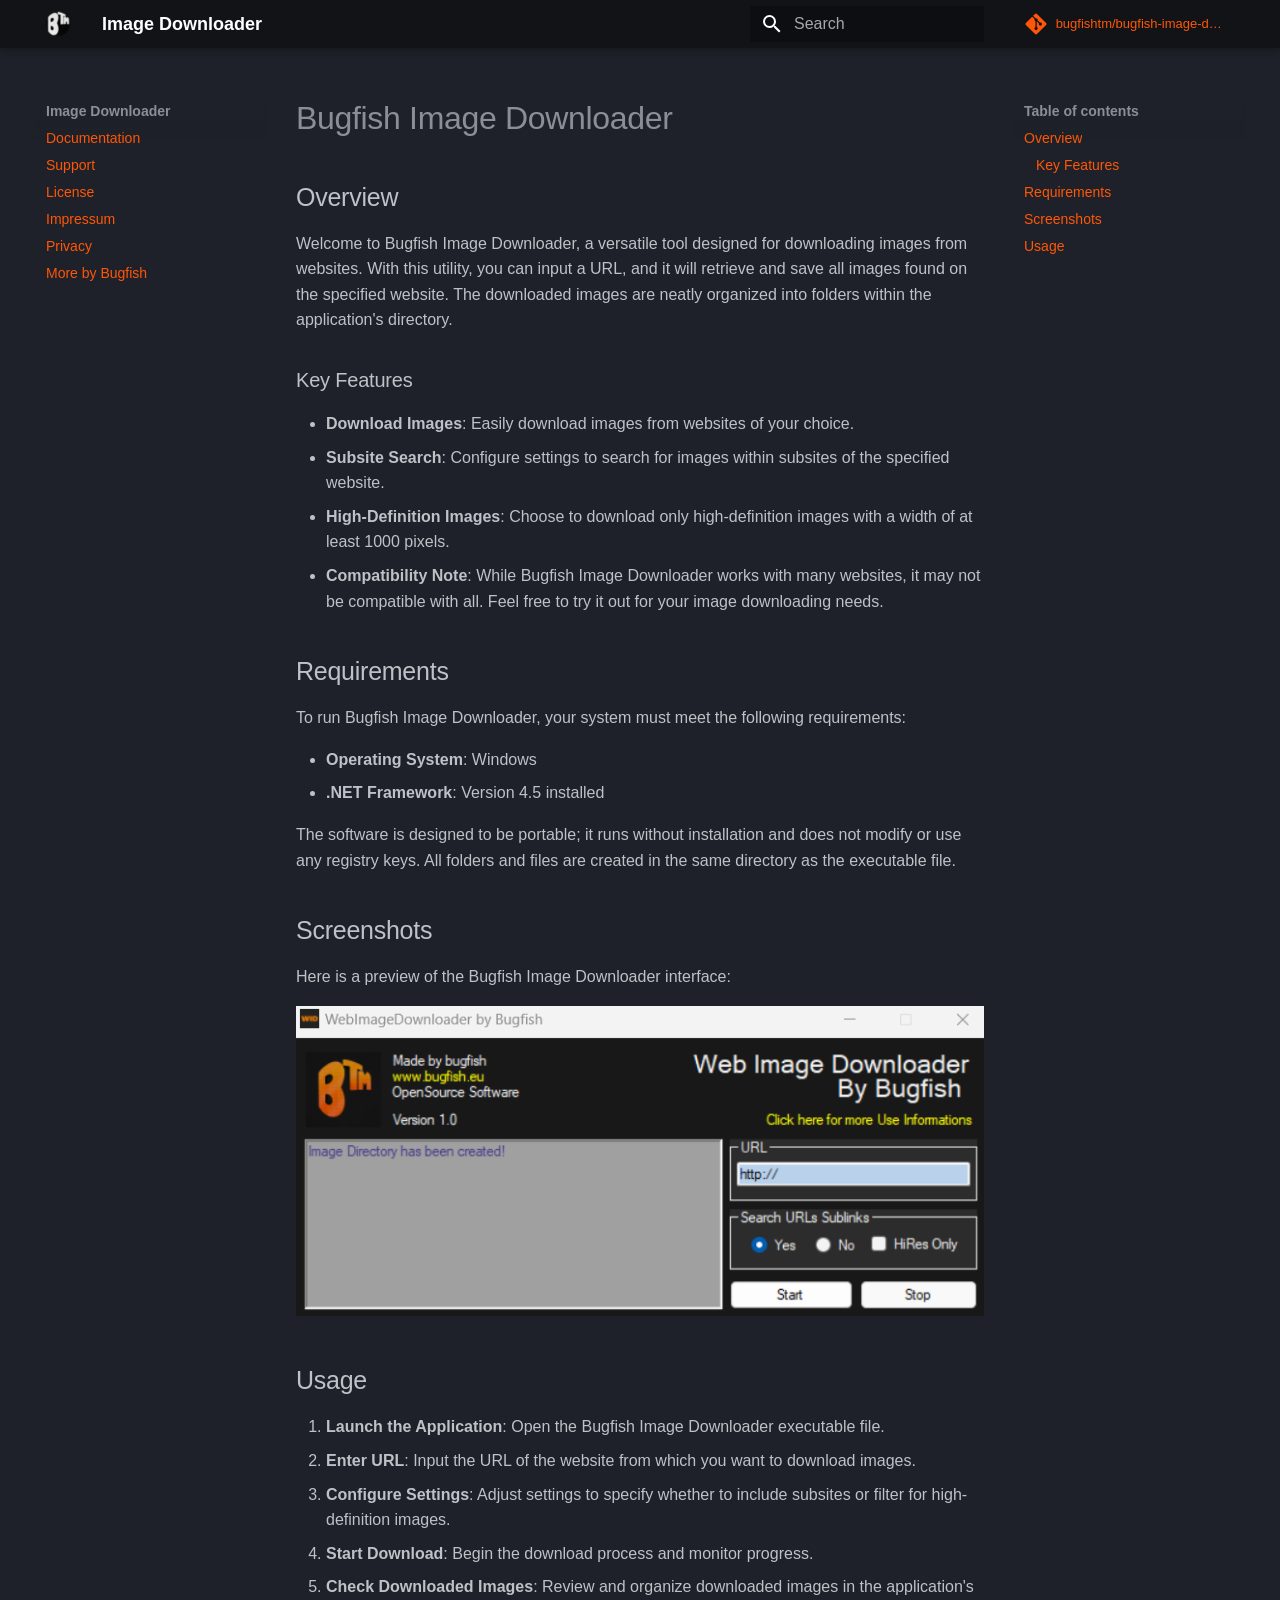
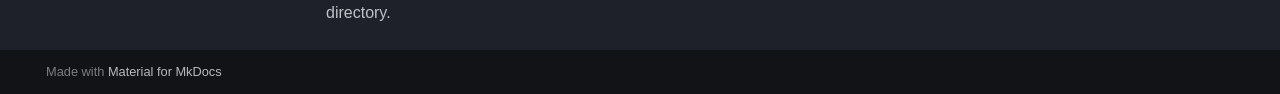
==== commit d7088f0b: "1.0" ====
--- a/docs/index.html
+++ b/docs/index.html
@@ -1,854 +1,656 @@
-<!DOCTYPE html>
-<html lang="en"> 
-<head>
-    <!-- META RELATED -->
-    <meta charset="utf-8">
+
+<!doctype html>
+<html lang="en" class="no-js">
+  <head>
+    
+      <meta charset="utf-8">
+      <meta name="viewport" content="width=device-width,initial-scale=1">
+      
+      
+      
+      
+      
+        <link rel="next" href="support.html">
+      
+      
+      <link rel="icon" href="favicon.ico">
+      <meta name="generator" content="mkdocs-1.6.0, mkdocs-material-9.5.31">
+    
+    
+      
+        <title>Image Downloader</title>
+      
+    
+    
+      <link rel="stylesheet" href="assets/stylesheets/main.3cba04c6.min.css">
+      
+        
+        <link rel="stylesheet" href="assets/stylesheets/palette.06af60db.min.css">
+      
+     <script type="application/ld+json">
+    {
+      "@context": "http://schema.org",
+      "@type": "WebSite",
+      "name": "Image Downloader",
+    }
+    </script>     
+	<script type="application/ld+json">
+	{
+	  "@context": "http://schema.org",
+	  "@type": "TechArticle",
+	  "headline": "Documentation",
+	  "description": "Bugfish Image Downloader is a powerful tool for downloading and organizing images from websites. Easily retrieve high-definition images and configure settings for subsites with this portable software, compatible with Windows and .NET Framework 4.5.",
+	  "articleSection": "Introduction",
+	  "datePublished": "2024-08-19",
+	  "dateModified": "2024-08-19",
+	  "author": {
+		"@type": "Person",
+		"name": "Jan-Maurice Dahlmanns"
+	  },
+	  "publisher": {
+		"@type": "Organization",
+		"name": "Bugfish",
+		"logo": {
+		  "@type": "ImageObject",
+		  "url": "./logo.png"
+		}
+	  }
+	}
+	</script>
     <meta http-equiv="X-UA-Compatible" content="IE=edge">
-    <meta name="viewport" content="width=device-width, initial-scale=1.0">   
-	<meta property="og:image" content="./assets/meta.png" />
 	<meta name="subject" content="documentation">
 	<meta name="copyright" content="bugfish">
 	<meta name='language' content='en'>
 	<meta name='robots' content='index,follow'>
 	<meta name='author' content='bugfish, ynvnzmlzaa@gmail.com'>
-	<!-- LINK RELATED -->
-	<script defer src="assets/fontawesome/js/all.min.js"></script>    
-	<link rel="stylesheet" href="assets/css/atom-one-dark.min.css">
-	<link rel="stylesheet" href="assets/plugins/simplelightbox/simple-lightbox.min.css">
-	<link rel="icon" type="image/x-icon" href="assets/favicon.ico">	
-	<link id="theme-style" rel="stylesheet" href="assets/css/stylesheet.css">
-    <script src="assets/js/jq.3.6.min.js"></script>	
-    <script src="assets/js/jquery.highlight.js"></script>
-    <script src="assets/js/jquery.scrollto.js"></script>
-    <script src="assets/js/jquery.finder.js"></script>
-	<!-- Descriptions -->
-    <title>Image Downloader - Bugfish Documentations</title>
-	<meta property="og:title" content="Image Downloader - Bugfish Documentations"/>
-	<meta name="description" content="This is the website of the Bugfish Image Downloader Project Documentation. With this windows software you may be able to download images of all kind! This project has been developed and released by bugfish. You can find my website at www.bugfish.eu! I wish you the best!">
-	
-<script type="application/ld+json">
-{
-  "@context": "http://schema.org",
-  "@type": "TechArticle",
-  "headline": "Image Downloader",
-  "description": "This is the website of the Bugfish Image Downloader Project Documentation. With this windows software you may be able to download images of all kind! This project has been developed and released by bugfish. You can find my website at www.bugfish.eu! I wish you the best!",
-  "articleSection": "Introduction",
-  "datePublished": "2023-11-03",
-  "dateModified": "2023-11-03",
-  "author": {
-    "@type": "Person",
-    "name": "Jan-Maurice Dahlmanns"
-  },
-  "publisher": {
-    "@type": "Organization",
-    "name": "Bugfish",
-    "logo": {
-      "@type": "ImageObject",
-      "url": "./assets/bugfish.png"
-    }
-  }
-}
-</script>
-	
-</head> 
-<body class="docs-page" data-finder-wrapper>    
-    <header class="header fixed-top">	    
-        <div class="branding docs-branding">
-            <div class="container-fluid position-relative py-2">
-                <div class="docs-logo-wrapper">
-					<button id="docs-sidebar-toggler" class="docs-sidebar-toggler docs-sidebar-visible me-2 d-xl-none" type="button">
-	                    <span></span>
-	                    <span></span>
-	                    <span></span>
-	                </button>
-	                <div class="site-logo"><a class="navbar-brand" href="./index.html"><img class="logo-icon me-2" src="assets/logo.png" alt="logo" width="25"><span class="logo-text">Bugfish <span class="text-alt">Documentations</span></span></a></div>    
-                </div><!--//docs-logo-wrapper-->
-	            <div class="docs-top-utilities d-flex justify-content-end align-items-center">
-
-	
-	            </div><!--//docs-top-utilities-->
-            </div><!--//container-->
-        </div><!--//branding-->
-    </header><!--//header-->
-    <div class="docs-wrapper" >
-	    <div id="docs-sidebar" class="docs-sidebar">
-		    <nav id="docs-nav" class="docs-nav navbar">
-			    <ul class="section-items list-unstyled nav flex-column pb-3">
-					<li class="nav-item section-title"><a class="nav-link" href="../index.html"><span class="theme-icon-holder me-2"><svg class="svg-inline--fa fa-arrow-left" aria-hidden="true" focusable="false" data-prefix="fas" data-icon="arrow-left" role="img" xmlns="http://www.w3.org/2000/svg" viewBox="0 0 448 512" data-fa-i2svg=""><path fill="currentColor" d="M9.4 233.4c-12.5 12.5-12.5 32.8 0 45.3l160 160c12.5 12.5 32.8 12.5 45.3 0s12.5-32.8 0-45.3L109.2 288 416 288c17.7 0 32-14.3 32-32s-14.3-32-32-32l-306.7 0L214.6 118.6c12.5-12.5 12.5-32.8 0-45.3s-32.8-12.5-45.3 0l-160 160z"></path></svg><!-- <i class="fas fa-arrow-left"></i> Font Awesome fontawesome.com --></span>Back</a></li>
-				    <li class="nav-item section-title"><a class="nav-link scrollto active" href="#section-1"><span class="theme-icon-holder me-2"><i class="fas fa-map-signs"></i></span>Image Downloader</a></li>
-				    <li class="nav-item"><a class="nav-link scrollto" href="#item-1-1">Informations</a></li>
-				    <li class="nav-item"><a class="nav-link scrollto" href="#item-1-2">Requirements</a></li>
-				    <li class="nav-item"><a class="nav-link scrollto" href="#item-1-3">Screenshots</a></li>
-					<!-- Various Informations -->
-				    <li class="nav-item section-title mt-3"><a class="nav-link scrollto" href="#section-9"><span class="theme-icon-holder me-2"><i class="fas fa-hashtag"></i></span>Additional Informations</a></li>
-				    <li class="nav-item"><a class="nav-link scrollto" href="#item-9-1" target="_blank">Support</a></li>
-				    <li class="nav-item"><a class="nav-link scrollto" href="#item-9-2" target="_blank">License</a></li>
-					<!-- Impressum and Bugfish Link -->
-				    <li class="nav-item section-title mt-3"><a class="nav-link"><span class="theme-icon-holder me-2"><i class="fas fa-link"></i></span>Links</a></li>
-				    <li class="nav-item"><a class="nav-link" href="https://www.bugfish.eu" target="_blank">My Website</a></li>
-				    <li class="nav-item"><a class="nav-link" href="https://bugfishtm.github.io" target="_blank">Github Page</a></li>
-				    <li class="nav-item"><a class="nav-link" href="https://bugfishtm.blogspot.com/2023/05/impressum.html" target="_blank">Impressum</a></li>
-				    <li class="nav-item"><a class="nav-link" href="https://bugfishtm.blogspot.com/2023/05/privacy.html" target="_blank">Privacy</a></li>
-			    </ul>
-
-		    </nav><!--//docs-nav-->
-	    </div><!--//docs-sidebar-->
-	    <div class="docs-content" data-finder-content>
-		    <div class="container">
-			    <article class="docs-article" id="section-1">
-				    <header class="docs-header">
-					    <h1 class="docs-heading">Bugfish Image Downloader <span class="docs-time">Documentations</span></h1>
-					    <section class="docs-intro">
-						    <p>This is the Documentation for "Bugfish Image Downloader"</p>
-						<a href="https://github.com/bugfishtm/bugfish-image-downloader/archive/refs/heads/main.zip" class="btn btn-primary"  target="_blank"><i class="fas fa-download me-2"></i> Download</a>
-						<a href="https://github.com/bugfishtm/bugfish-image-downloader" class="btn btn-info"  target="_blank"><i class="fas fa-link me-2"></i> Github</a>
-						</section><!--//docs-intro-->
-				    </header><br /><hr>
-				    <section class="docs-section" style="border-bottom: none;" id="item-1-1">
-						<h2 class="section-heading">Informations</h2>
-										<p>Welcome to Bugfish Image Downloader, a versatile software tool designed for downloading images from websites. This utility enables you to input a URL, upon which it will retrieve and save all images found on the specified website. The downloaded images are organized into folders within the application's directory.</p>
+
+    
+	<meta property="og:title" content="Documentation - Image Downloader"/>
+	<meta name="description" content="Bugfish Image Downloader is a powerful tool for downloading and organizing images from websites. Easily retrieve high-definition images and configure settings for subsites with this portable software, compatible with Windows and .NET Framework 4.5.">  
+	<meta name="og:description" content="Bugfish Image Downloader is a powerful tool for downloading and organizing images from websites. Easily retrieve high-definition images and configure settings for subsites with this portable software, compatible with Windows and .NET Framework 4.5.">  
+	<meta property="og:image" content="./meta.png" />
+
+    
+    
+      
+    
+    
+      
+    
+    
+      <link rel="stylesheet" href="assets/_mkdocstrings.css">
+    
+      <link rel="stylesheet" href="stylesheets/extra.css">
+    
+    <script>__md_scope=new URL(".",location),__md_hash=e=>[...e].reduce((e,_)=>(e<<5)-e+_.charCodeAt(0),0),__md_get=(e,_=localStorage,t=__md_scope)=>JSON.parse(_.getItem(t.pathname+"."+e)),__md_set=(e,_,t=localStorage,a=__md_scope)=>{try{t.setItem(a.pathname+"."+e,JSON.stringify(_))}catch(e){}}</script>
+    
+      
+
+    
+    
+    
+  </head>
+  
+  
+    
+    
+      
+    
+    
+    
+    
+    <body dir="ltr" data-md-color-scheme="slate" data-md-color-primary="deep-orange" data-md-color-accent="deep-orange">
+  
+    
+    <input class="md-toggle" data-md-toggle="drawer" type="checkbox" id="__drawer" autocomplete="off">
+    <input class="md-toggle" data-md-toggle="search" type="checkbox" id="__search" autocomplete="off">
+    <label class="md-overlay" for="__drawer"></label>
+    <div data-md-component="skip">
+      
+        
+        <a href="#bugfish-image-downloader" class="md-skip">
+          Skip to content
+        </a>
+      
+    </div>
+    <div data-md-component="announce">
+      
+    </div>
+    
+    
+      
+
+  
+
+<header class="md-header md-header--shadow" data-md-component="header">
+  <nav class="md-header__inner md-grid" aria-label="Header">
+    <a href="index.html" title="Image Downloader" class="md-header__button md-logo" aria-label="Image Downloader" data-md-component="logo">
+      
+  <img src="logo.png" alt="logo">
+
+    </a>
+    <label class="md-header__button md-icon" for="__drawer">
+      
+      <svg xmlns="http://www.w3.org/2000/svg" viewBox="0 0 24 24"><path d="M3 6h18v2H3V6m0 5h18v2H3v-2m0 5h18v2H3v-2Z"/></svg>
+    </label>
+    <div class="md-header__title" data-md-component="header-title">
+      <div class="md-header__ellipsis">
+        <div class="md-header__topic">
+          <span class="md-ellipsis">
+            Image Downloader
+          </span>
+        </div>
+        <div class="md-header__topic" data-md-component="header-topic">
+          <span class="md-ellipsis">
+            
+              Documentation
+            
+          </span>
+        </div>
+      </div>
+    </div>
+    
+      
+        <form class="md-header__option" data-md-component="palette">
+  
+    
+    
+    
+    <input class="md-option" data-md-color-media="" data-md-color-scheme="slate" data-md-color-primary="deep-orange" data-md-color-accent="deep-orange"  aria-hidden="true"  type="radio" name="__palette" id="__palette_0">
+    
+  
+</form>
+      
+    
+    
+      <script>var media,input,key,value,palette=__md_get("__palette");if(palette&&palette.color){"(prefers-color-scheme)"===palette.color.media&&(media=matchMedia("(prefers-color-scheme: light)"),input=document.querySelector(media.matches?"[data-md-color-media='(prefers-color-scheme: light)']":"[data-md-color-media='(prefers-color-scheme: dark)']"),palette.color.media=input.getAttribute("data-md-color-media"),palette.color.scheme=input.getAttribute("data-md-color-scheme"),palette.color.primary=input.getAttribute("data-md-color-primary"),palette.color.accent=input.getAttribute("data-md-color-accent"));for([key,value]of Object.entries(palette.color))document.body.setAttribute("data-md-color-"+key,value)}</script>
+    
+    
+    
+      <label class="md-header__button md-icon" for="__search">
+        
+        <svg xmlns="http://www.w3.org/2000/svg" viewBox="0 0 24 24"><path d="M9.5 3A6.5 6.5 0 0 1 16 9.5c0 1.61-.59 3.09-1.56 4.23l.27.27h.79l5 5-1.5 1.5-5-5v-.79l-.27-.27A6.516 6.516 0 0 1 9.5 16 6.5 6.5 0 0 1 3 9.5 6.5 6.5 0 0 1 9.5 3m0 2C7 5 5 7 5 9.5S7 14 9.5 14 14 12 14 9.5 12 5 9.5 5Z"/></svg>
+      </label>
+      <div class="md-search" data-md-component="search" role="dialog">
+  <label class="md-search__overlay" for="__search"></label>
+  <div class="md-search__inner" role="search">
+    <form class="md-search__form" name="search">
+      <input type="text" class="md-search__input" name="query" aria-label="Search" placeholder="Search" autocapitalize="off" autocorrect="off" autocomplete="off" spellcheck="false" data-md-component="search-query" required>
+      <label class="md-search__icon md-icon" for="__search">
+        
+        <svg xmlns="http://www.w3.org/2000/svg" viewBox="0 0 24 24"><path d="M9.5 3A6.5 6.5 0 0 1 16 9.5c0 1.61-.59 3.09-1.56 4.23l.27.27h.79l5 5-1.5 1.5-5-5v-.79l-.27-.27A6.516 6.516 0 0 1 9.5 16 6.5 6.5 0 0 1 3 9.5 6.5 6.5 0 0 1 9.5 3m0 2C7 5 5 7 5 9.5S7 14 9.5 14 14 12 14 9.5 12 5 9.5 5Z"/></svg>
+        
+        <svg xmlns="http://www.w3.org/2000/svg" viewBox="0 0 24 24"><path d="M20 11v2H8l5.5 5.5-1.42 1.42L4.16 12l7.92-7.92L13.5 5.5 8 11h12Z"/></svg>
+      </label>
+      <nav class="md-search__options" aria-label="Search">
+        
+        <button type="reset" class="md-search__icon md-icon" title="Clear" aria-label="Clear" tabindex="-1">
+          
+          <svg xmlns="http://www.w3.org/2000/svg" viewBox="0 0 24 24"><path d="M19 6.41 17.59 5 12 10.59 6.41 5 5 6.41 10.59 12 5 17.59 6.41 19 12 13.41 17.59 19 19 17.59 13.41 12 19 6.41Z"/></svg>
+        </button>
+      </nav>
+      
+    </form>
+    <div class="md-search__output">
+      <div class="md-search__scrollwrap" tabindex="0" data-md-scrollfix>
+        <div class="md-search-result" data-md-component="search-result">
+          <div class="md-search-result__meta">
+            Initializing search
+          </div>
+          <ol class="md-search-result__list" role="presentation"></ol>
+        </div>
+      </div>
+    </div>
+  </div>
+</div>
+    
+    
+      <div class="md-header__source">
+        <a href="https://github.com/bugfishtm/bugfish-image-downloader" title="Go to repository" class="md-source" data-md-component="source">
+  <div class="md-source__icon md-icon">
+    
+    <svg xmlns="http://www.w3.org/2000/svg" viewBox="0 0 448 512"><!--! Font Awesome Free 6.6.0 by @fontawesome - https://fontawesome.com License - https://fontawesome.com/license/free (Icons: CC BY 4.0, Fonts: SIL OFL 1.1, Code: MIT License) Copyright 2024 Fonticons, Inc.--><path d="M439.55 236.05 244 40.45a28.87 28.87 0 0 0-40.81 0l-40.66 40.63 51.52 51.52c27.06-9.14 52.68 16.77 43.39 43.68l49.66 49.66c34.23-11.8 61.18 31 35.47 56.69-26.49 26.49-70.21-2.87-56-37.34L240.22 199v121.85c25.3 12.54 22.26 41.85 9.08 55a34.34 34.34 0 0 1-48.55 0c-17.57-17.6-11.07-46.91 11.25-56v-123c-20.8-8.51-24.6-30.74-18.64-45L142.57 101 8.45 235.14a28.86 28.86 0 0 0 0 40.81l195.61 195.6a28.86 28.86 0 0 0 40.8 0l194.69-194.69a28.86 28.86 0 0 0 0-40.81z"/></svg>
+  </div>
+  <div class="md-source__repository">
+    bugfishtm/bugfish-image-downloader
+  </div>
+</a>
+      </div>
+    
+  </nav>
+  
+</header>
+    
+    <div class="md-container" data-md-component="container">
+      
+      
+        
+          
+        
+      
+      <main class="md-main" data-md-component="main">
+        <div class="md-main__inner md-grid">
+          
+            
+              
+              <div class="md-sidebar md-sidebar--primary" data-md-component="sidebar" data-md-type="navigation" >
+                <div class="md-sidebar__scrollwrap">
+                  <div class="md-sidebar__inner">
+                    
+
+
+
+<nav class="md-nav md-nav--primary" aria-label="Navigation" data-md-level="0">
+  <label class="md-nav__title" for="__drawer">
+    <a href="index.html" title="Image Downloader" class="md-nav__button md-logo" aria-label="Image Downloader" data-md-component="logo">
+      
+  <img src="logo.png" alt="logo">
+
+    </a>
+    Image Downloader
+  </label>
+  
+    <div class="md-nav__source">
+      <a href="https://github.com/bugfishtm/bugfish-image-downloader" title="Go to repository" class="md-source" data-md-component="source">
+  <div class="md-source__icon md-icon">
+    
+    <svg xmlns="http://www.w3.org/2000/svg" viewBox="0 0 448 512"><!--! Font Awesome Free 6.6.0 by @fontawesome - https://fontawesome.com License - https://fontawesome.com/license/free (Icons: CC BY 4.0, Fonts: SIL OFL 1.1, Code: MIT License) Copyright 2024 Fonticons, Inc.--><path d="M439.55 236.05 244 40.45a28.87 28.87 0 0 0-40.81 0l-40.66 40.63 51.52 51.52c27.06-9.14 52.68 16.77 43.39 43.68l49.66 49.66c34.23-11.8 61.18 31 35.47 56.69-26.49 26.49-70.21-2.87-56-37.34L240.22 199v121.85c25.3 12.54 22.26 41.85 9.08 55a34.34 34.34 0 0 1-48.55 0c-17.57-17.6-11.07-46.91 11.25-56v-123c-20.8-8.51-24.6-30.74-18.64-45L142.57 101 8.45 235.14a28.86 28.86 0 0 0 0 40.81l195.61 195.6a28.86 28.86 0 0 0 40.8 0l194.69-194.69a28.86 28.86 0 0 0 0-40.81z"/></svg>
+  </div>
+  <div class="md-source__repository">
+    bugfishtm/bugfish-image-downloader
+  </div>
+</a>
+    </div>
+  
+  <ul class="md-nav__list" data-md-scrollfix>
+    
+      
+      
+  
+  
+    
+  
+  
+  
+    <li class="md-nav__item md-nav__item--active">
+      
+      <input class="md-nav__toggle md-toggle" type="checkbox" id="__toc">
+      
+      
+        
+      
+      
+        <label class="md-nav__link md-nav__link--active" for="__toc">
+          
+  
+  <span class="md-ellipsis">
+    Documentation
+  </span>
+  
+
+          <span class="md-nav__icon md-icon"></span>
+        </label>
+      
+      <a href="index.html" class="md-nav__link md-nav__link--active">
+        
+  
+  <span class="md-ellipsis">
+    Documentation
+  </span>
+  
+
+      </a>
+      
+        
+
+<nav class="md-nav md-nav--secondary" aria-label="Table of contents">
+  
+  
+  
+    
+  
+  
+    <label class="md-nav__title" for="__toc">
+      <span class="md-nav__icon md-icon"></span>
+      Table of contents
+    </label>
+    <ul class="md-nav__list" data-md-component="toc" data-md-scrollfix>
+      
+        <li class="md-nav__item">
+  <a href="#overview" class="md-nav__link">
+    <span class="md-ellipsis">
+      Overview
+    </span>
+  </a>
+  
+    <nav class="md-nav" aria-label="Overview">
+      <ul class="md-nav__list">
+        
+          <li class="md-nav__item">
+  <a href="#key-features" class="md-nav__link">
+    <span class="md-ellipsis">
+      Key Features
+    </span>
+  </a>
+  
+</li>
+        
+      </ul>
+    </nav>
+  
+</li>
+      
+        <li class="md-nav__item">
+  <a href="#requirements" class="md-nav__link">
+    <span class="md-ellipsis">
+      Requirements
+    </span>
+  </a>
+  
+</li>
+      
+        <li class="md-nav__item">
+  <a href="#screenshots" class="md-nav__link">
+    <span class="md-ellipsis">
+      Screenshots
+    </span>
+  </a>
+  
+</li>
+      
+        <li class="md-nav__item">
+  <a href="#usage" class="md-nav__link">
+    <span class="md-ellipsis">
+      Usage
+    </span>
+  </a>
+  
+</li>
+      
+    </ul>
+  
+</nav>
+      
+    </li>
+  
+
+    
+      
+      
+  
+  
+  
+  
+    <li class="md-nav__item">
+      <a href="support.html" class="md-nav__link">
+        
+  
+  <span class="md-ellipsis">
+    Support
+  </span>
+  
+
+      </a>
+    </li>
+  
+
+    
+      
+      
+  
+  
+  
+  
+    <li class="md-nav__item">
+      <a href="license.html" class="md-nav__link">
+        
+  
+  <span class="md-ellipsis">
+    License
+  </span>
+  
+
+      </a>
+    </li>
+  
+
+    
+      
+      
+  
+  
+  
+  
+    <li class="md-nav__item">
+      <a href="https://bugfishtm.blogspot.com/2023/05/impressum.html" class="md-nav__link">
+        
+  
+  <span class="md-ellipsis">
+    Impressum
+  </span>
+  
+
+      </a>
+    </li>
+  
+
+    
+      
+      
+  
+  
+  
+  
+    <li class="md-nav__item">
+      <a href="https://bugfishtm.blogspot.com/2023/05/privacy.html" class="md-nav__link">
+        
+  
+  <span class="md-ellipsis">
+    Privacy
+  </span>
+  
+
+      </a>
+    </li>
+  
+
+    
+      
+      
+  
+  
+  
+  
+    <li class="md-nav__item">
+      <a href="https://bugfishtm.github.io" class="md-nav__link">
+        
+  
+  <span class="md-ellipsis">
+    More by Bugfish
+  </span>
+  
+
+      </a>
+    </li>
+  
+
+    
+  </ul>
+</nav>
+                  </div>
+                </div>
+              </div>
+            
+            
+              
+              <div class="md-sidebar md-sidebar--secondary" data-md-component="sidebar" data-md-type="toc" >
+                <div class="md-sidebar__scrollwrap">
+                  <div class="md-sidebar__inner">
+                    
+
+<nav class="md-nav md-nav--secondary" aria-label="Table of contents">
+  
+  
+  
+    
+  
+  
+    <label class="md-nav__title" for="__toc">
+      <span class="md-nav__icon md-icon"></span>
+      Table of contents
+    </label>
+    <ul class="md-nav__list" data-md-component="toc" data-md-scrollfix>
+      
+        <li class="md-nav__item">
+  <a href="#overview" class="md-nav__link">
+    <span class="md-ellipsis">
+      Overview
+    </span>
+  </a>
+  
+    <nav class="md-nav" aria-label="Overview">
+      <ul class="md-nav__list">
+        
+          <li class="md-nav__item">
+  <a href="#key-features" class="md-nav__link">
+    <span class="md-ellipsis">
+      Key Features
+    </span>
+  </a>
+  
+</li>
+        
+      </ul>
+    </nav>
+  
+</li>
+      
+        <li class="md-nav__item">
+  <a href="#requirements" class="md-nav__link">
+    <span class="md-ellipsis">
+      Requirements
+    </span>
+  </a>
+  
+</li>
+      
+        <li class="md-nav__item">
+  <a href="#screenshots" class="md-nav__link">
+    <span class="md-ellipsis">
+      Screenshots
+    </span>
+  </a>
+  
+</li>
+      
+        <li class="md-nav__item">
+  <a href="#usage" class="md-nav__link">
+    <span class="md-ellipsis">
+      Usage
+    </span>
+  </a>
+  
+</li>
+      
+    </ul>
+  
+</nav>
+                  </div>
+                </div>
+              </div>
+            
+          
+          
+            <div class="md-content" data-md-component="content">
+              <article class="md-content__inner md-typeset">
+                
+                  
+
+  
+  
+
+
+<div><h1 id="bugfish-image-downloader">Bugfish Image Downloader</h1>
+<h2 id="overview">Overview</h2>
+<p>Welcome to Bugfish Image Downloader, a versatile tool designed for downloading images from websites. With this utility, you can input a URL, and it will retrieve and save all images found on the specified website. The downloaded images are neatly organized into folders within the application's directory.</p>
+<h3 id="key-features">Key Features</h3>
 <ul>
-  <li>Easily download images from websites of your choice.</li>
-  <li>Configure settings to search for images within subsites of the specified website.</li>
-  <li>Choose to download only high-definition images with a width of at least 1000 pixels.</li>
-  <li>Note: While Bugfish Image Downloader is compatible with many websites, it may not work on all. Feel free to give it a try for your image downloading needs.</li>
+<li><strong>Download Images</strong>: Easily download images from websites of your choice.</li>
+<li><strong>Subsite Search</strong>: Configure settings to search for images within subsites of the specified website.</li>
+<li><strong>High-Definition Images</strong>: Choose to download only high-definition images with a width of at least 1000 pixels.</li>
+<li><strong>Compatibility Note</strong>: While Bugfish Image Downloader works with many websites, it may not be compatible with all. Feel free to try it out for your image downloading needs.</li>
 </ul>
-
-					</section><hr><section class="docs-section" style="border-bottom: none;margin-top: 0px; padding-top: 0px;" id="item-1-2">
-										<br /><h3>Requirements</h3>
-										<p>To run Bugfish Image Downloader, you need a Windows operating system with .NET Framework 4.5 installed. The software is designed to run without the need for installation, and it does not write or utilize any registry keys. All folders and files are created in the same location as the executable file.</p>
-					</section><hr><section class="docs-section" id="item-1-3">					
-						<h3>Screenhots:</h3>
-							<!--<h2 class="section-heading">Page Styling</h2>-->
-						<div class="simplelightbox-gallery row mb-3">
-							<div class="col-12 col-md-4 mb-3">
-						        <a href="images/1.png"><img class="figure-img img-fluid shadow rounded" src="images/1.png" alt="" title="Download Manager Image"/></a>
-							</div>
-						</div><!--//gallery-->		
-					</section><!--//section-->			
-			    </article>
-				
-				
-				
-			    <article class="docs-article" id="section-9" >
-				    <header class="docs-header">
-					    <h2 class="docs-heading">Additional Informations</h2>
-					    <section class="docs-intro">
-						    <p>Here you can see various informations about licenses and how to get support related to this product. Do not hesitate to give us feedback about your user experience or critique about our software.</p>
-						</section>
-				    </header><br><hr>
-					<section class="docs-section" id="item-9-1" style="padding-top: 0px; border-bottom: none;">
-						<br /><h2 class="section-heading">Support</h2>
-						<p>There are different ways to get support for our products. You can write comments in our specific websites section for the related product, but the best way it to write in our forum, as we are getting notifications about that! So if you need any help, sign in at our forum and we will do what we can to serve you. If you do not want to register at our forum, you are invited to write us for support at requests@bugfish.eu.</p>
-						<a href="https://www.bugfish.eu" class="btn btn-primary" target="_blank"><i class="fas fa-link me-2"></i> My Website</a>
-						<a href="https://bugfish.eu/forum" class="btn btn-warning" target="_blank"><i class="fas fa-bug me-2"></i> My Forum</a>
-					</section><hr>
-					<section class="docs-section" id="item-9-2" style="border-bottom: none;">
-						<h2 class="section-heading">License Informations</h2>
-						<br /><h4>Image Downloader License</h4>
-						<p><div id="license-text" dir="ltr">
-<h3 style="text-align: center;">GNU GENERAL PUBLIC LICENSE</h3>
-<p style="text-align: center;">Version 3, 29 June 2007</p>
-
-<p>Copyright © 2007 Free Software Foundation, Inc.
- &lt;<a href="https://fsf.org/">https://fsf.org/</a>&gt;</p><p>
- Everyone is permitted to copy and distribute verbatim copies
- of this license document, but changing it is not allowed.</p>
-
-<h4 id="preamble">Preamble</h4>
-
-<p>The GNU General Public License is a free, copyleft license for
-software and other kinds of works.</p>
-
-<p>The licenses for most software and other practical works are designed
-to take away your freedom to share and change the works.  By contrast,
-the GNU General Public License is intended to guarantee your freedom to
-share and change all versions of a program--to make sure it remains free
-software for all its users.  We, the Free Software Foundation, use the
-GNU General Public License for most of our software; it applies also to
-any other work released this way by its authors.  You can apply it to
-your programs, too.</p>
-
-<p>When we speak of free software, we are referring to freedom, not
-price.  Our General Public Licenses are designed to make sure that you
-have the freedom to distribute copies of free software (and charge for
-them if you wish), that you receive source code or can get it if you
-want it, that you can change the software or use pieces of it in new
-free programs, and that you know you can do these things.</p>
-
-<p>To protect your rights, we need to prevent others from denying you
-these rights or asking you to surrender the rights.  Therefore, you have
-certain responsibilities if you distribute copies of the software, or if
-you modify it: responsibilities to respect the freedom of others.</p>
-
-<p>For example, if you distribute copies of such a program, whether
-gratis or for a fee, you must pass on to the recipients the same
-freedoms that you received.  You must make sure that they, too, receive
-or can get the source code.  And you must show them these terms so they
-know their rights.</p>
-
-<p>Developers that use the GNU GPL protect your rights with two steps:
-(1) assert copyright on the software, and (2) offer you this License
-giving you legal permission to copy, distribute and/or modify it.</p>
-
-<p>For the developers' and authors' protection, the GPL clearly explains
-that there is no warranty for this free software.  For both users' and
-authors' sake, the GPL requires that modified versions be marked as
-changed, so that their problems will not be attributed erroneously to
-authors of previous versions.</p>
-
-<p>Some devices are designed to deny users access to install or run
-modified versions of the software inside them, although the manufacturer
-can do so.  This is fundamentally incompatible with the aim of
-protecting users' freedom to change the software.  The systematic
-pattern of such abuse occurs in the area of products for individuals to
-use, which is precisely where it is most unacceptable.  Therefore, we
-have designed this version of the GPL to prohibit the practice for those
-products.  If such problems arise substantially in other domains, we
-stand ready to extend this provision to those domains in future versions
-of the GPL, as needed to protect the freedom of users.</p>
-
-<p>Finally, every program is threatened constantly by software patents.
-States should not allow patents to restrict development and use of
-software on general-purpose computers, but in those that do, we wish to
-avoid the special danger that patents applied to a free program could
-make it effectively proprietary.  To prevent this, the GPL assures that
-patents cannot be used to render the program non-free.</p>
-
-<p>The precise terms and conditions for copying, distribution and
-modification follow.</p>
-
-<h4 id="terms">TERMS AND CONDITIONS</h4>
-
-<h5 id="section0">0. Definitions.</h5>
-
-<p>“This License” refers to version 3 of the GNU General Public License.</p>
-
-<p>“Copyright” also means copyright-like laws that apply to other kinds of
-works, such as semiconductor masks.</p>
- 
-<p>“The Program” refers to any copyrightable work licensed under this
-License.  Each licensee is addressed as “you”.  “Licensees” and
-“recipients” may be individuals or organizations.</p>
-
-<p>To “modify” a work means to copy from or adapt all or part of the work
-in a fashion requiring copyright permission, other than the making of an
-exact copy.  The resulting work is called a “modified version” of the
-earlier work or a work “based on” the earlier work.</p>
-
-<p>A “covered work” means either the unmodified Program or a work based
-on the Program.</p>
-
-<p>To “propagate” a work means to do anything with it that, without
-permission, would make you directly or secondarily liable for
-infringement under applicable copyright law, except executing it on a
-computer or modifying a private copy.  Propagation includes copying,
-distribution (with or without modification), making available to the
-public, and in some countries other activities as well.</p>
-
-<p>To “convey” a work means any kind of propagation that enables other
-parties to make or receive copies.  Mere interaction with a user through
-a computer network, with no transfer of a copy, is not conveying.</p>
-
-<p>An interactive user interface displays “Appropriate Legal Notices”
-to the extent that it includes a convenient and prominently visible
-feature that (1) displays an appropriate copyright notice, and (2)
-tells the user that there is no warranty for the work (except to the
-extent that warranties are provided), that licensees may convey the
-work under this License, and how to view a copy of this License.  If
-the interface presents a list of user commands or options, such as a
-menu, a prominent item in the list meets this criterion.</p>
-
-<h5 id="section1">1. Source Code.</h5>
-
-<p>The “source code” for a work means the preferred form of the work
-for making modifications to it.  “Object code” means any non-source
-form of a work.</p>
-
-<p>A “Standard Interface” means an interface that either is an official
-standard defined by a recognized standards body, or, in the case of
-interfaces specified for a particular programming language, one that
-is widely used among developers working in that language.</p>
-
-<p>The “System Libraries” of an executable work include anything, other
-than the work as a whole, that (a) is included in the normal form of
-packaging a Major Component, but which is not part of that Major
-Component, and (b) serves only to enable use of the work with that
-Major Component, or to implement a Standard Interface for which an
-implementation is available to the public in source code form.  A
-“Major Component”, in this context, means a major essential component
-(kernel, window system, and so on) of the specific operating system
-(if any) on which the executable work runs, or a compiler used to
-produce the work, or an object code interpreter used to run it.</p>
-
-<p>The “Corresponding Source” for a work in object code form means all
-the source code needed to generate, install, and (for an executable
-work) run the object code and to modify the work, including scripts to
-control those activities.  However, it does not include the work's
-System Libraries, or general-purpose tools or generally available free
-programs which are used unmodified in performing those activities but
-which are not part of the work.  For example, Corresponding Source
-includes interface definition files associated with source files for
-the work, and the source code for shared libraries and dynamically
-linked subprograms that the work is specifically designed to require,
-such as by intimate data communication or control flow between those
-subprograms and other parts of the work.</p>
-
-<p>The Corresponding Source need not include anything that users
-can regenerate automatically from other parts of the Corresponding
-Source.</p>
-
-<p>The Corresponding Source for a work in source code form is that
-same work.</p>
-
-<h5 id="section2">2. Basic Permissions.</h5>
-
-<p>All rights granted under this License are granted for the term of
-copyright on the Program, and are irrevocable provided the stated
-conditions are met.  This License explicitly affirms your unlimited
-permission to run the unmodified Program.  The output from running a
-covered work is covered by this License only if the output, given its
-content, constitutes a covered work.  This License acknowledges your
-rights of fair use or other equivalent, as provided by copyright law.</p>
-
-<p>You may make, run and propagate covered works that you do not
-convey, without conditions so long as your license otherwise remains
-in force.  You may convey covered works to others for the sole purpose
-of having them make modifications exclusively for you, or provide you
-with facilities for running those works, provided that you comply with
-the terms of this License in conveying all material for which you do
-not control copyright.  Those thus making or running the covered works
-for you must do so exclusively on your behalf, under your direction
-and control, on terms that prohibit them from making any copies of
-your copyrighted material outside their relationship with you.</p>
-
-<p>Conveying under any other circumstances is permitted solely under
-the conditions stated below.  Sublicensing is not allowed; section 10
-makes it unnecessary.</p>
-
-<h5 id="section3">3. Protecting Users' Legal Rights From Anti-Circumvention Law.</h5>
-
-<p>No covered work shall be deemed part of an effective technological
-measure under any applicable law fulfilling obligations under article
-11 of the WIPO copyright treaty adopted on 20 December 1996, or
-similar laws prohibiting or restricting circumvention of such
-measures.</p>
-
-<p>When you convey a covered work, you waive any legal power to forbid
-circumvention of technological measures to the extent such circumvention
-is effected by exercising rights under this License with respect to
-the covered work, and you disclaim any intention to limit operation or
-modification of the work as a means of enforcing, against the work's
-users, your or third parties' legal rights to forbid circumvention of
-technological measures.</p>
-
-<h5 id="section4">4. Conveying Verbatim Copies.</h5>
-
-<p>You may convey verbatim copies of the Program's source code as you
-receive it, in any medium, provided that you conspicuously and
-appropriately publish on each copy an appropriate copyright notice;
-keep intact all notices stating that this License and any
-non-permissive terms added in accord with section 7 apply to the code;
-keep intact all notices of the absence of any warranty; and give all
-recipients a copy of this License along with the Program.</p>
-
-<p>You may charge any price or no price for each copy that you convey,
-and you may offer support or warranty protection for a fee.</p>
-
-<h5 id="section5">5. Conveying Modified Source Versions.</h5>
-
-<p>You may convey a work based on the Program, or the modifications to
-produce it from the Program, in the form of source code under the
-terms of section 4, provided that you also meet all of these conditions:</p>
-
+<h2 id="requirements">Requirements</h2>
+<p>To run Bugfish Image Downloader, your system must meet the following requirements:</p>
 <ul>
-<li>a) The work must carry prominent notices stating that you modified
-    it, and giving a relevant date.</li>
-
-<li>b) The work must carry prominent notices stating that it is
-    released under this License and any conditions added under section
-    7.  This requirement modifies the requirement in section 4 to
-    “keep intact all notices”.</li>
-
-<li>c) You must license the entire work, as a whole, under this
-    License to anyone who comes into possession of a copy.  This
-    License will therefore apply, along with any applicable section 7
-    additional terms, to the whole of the work, and all its parts,
-    regardless of how they are packaged.  This License gives no
-    permission to license the work in any other way, but it does not
-    invalidate such permission if you have separately received it.</li>
-
-<li>d) If the work has interactive user interfaces, each must display
-    Appropriate Legal Notices; however, if the Program has interactive
-    interfaces that do not display Appropriate Legal Notices, your
-    work need not make them do so.</li>
+<li><strong>Operating System</strong>: Windows</li>
+<li><strong>.NET Framework</strong>: Version 4.5 installed</li>
 </ul>
-
-<p>A compilation of a covered work with other separate and independent
-works, which are not by their nature extensions of the covered work,
-and which are not combined with it such as to form a larger program,
-in or on a volume of a storage or distribution medium, is called an
-“aggregate” if the compilation and its resulting copyright are not
-used to limit the access or legal rights of the compilation's users
-beyond what the individual works permit.  Inclusion of a covered work
-in an aggregate does not cause this License to apply to the other
-parts of the aggregate.</p>
-
-<h5 id="section6">6. Conveying Non-Source Forms.</h5>
-
-<p>You may convey a covered work in object code form under the terms
-of sections 4 and 5, provided that you also convey the
-machine-readable Corresponding Source under the terms of this License,
-in one of these ways:</p>
-
-<ul>
-<li>a) Convey the object code in, or embodied in, a physical product
-    (including a physical distribution medium), accompanied by the
-    Corresponding Source fixed on a durable physical medium
-    customarily used for software interchange.</li>
-
-<li>b) Convey the object code in, or embodied in, a physical product
-    (including a physical distribution medium), accompanied by a
-    written offer, valid for at least three years and valid for as
-    long as you offer spare parts or customer support for that product
-    model, to give anyone who possesses the object code either (1) a
-    copy of the Corresponding Source for all the software in the
-    product that is covered by this License, on a durable physical
-    medium customarily used for software interchange, for a price no
-    more than your reasonable cost of physically performing this
-    conveying of source, or (2) access to copy the
-    Corresponding Source from a network server at no charge.</li>
-
-<li>c) Convey individual copies of the object code with a copy of the
-    written offer to provide the Corresponding Source.  This
-    alternative is allowed only occasionally and noncommercially, and
-    only if you received the object code with such an offer, in accord
-    with subsection 6b.</li>
-
-<li>d) Convey the object code by offering access from a designated
-    place (gratis or for a charge), and offer equivalent access to the
-    Corresponding Source in the same way through the same place at no
-    further charge.  You need not require recipients to copy the
-    Corresponding Source along with the object code.  If the place to
-    copy the object code is a network server, the Corresponding Source
-    may be on a different server (operated by you or a third party)
-    that supports equivalent copying facilities, provided you maintain
-    clear directions next to the object code saying where to find the
-    Corresponding Source.  Regardless of what server hosts the
-    Corresponding Source, you remain obligated to ensure that it is
-    available for as long as needed to satisfy these requirements.</li>
-
-<li>e) Convey the object code using peer-to-peer transmission, provided
-    you inform other peers where the object code and Corresponding
-    Source of the work are being offered to the general public at no
-    charge under subsection 6d.</li>
-</ul>
-
-<p>A separable portion of the object code, whose source code is excluded
-from the Corresponding Source as a System Library, need not be
-included in conveying the object code work.</p>
-
-<p>A “User Product” is either (1) a “consumer product”, which means any
-tangible personal property which is normally used for personal, family,
-or household purposes, or (2) anything designed or sold for incorporation
-into a dwelling.  In determining whether a product is a consumer product,
-doubtful cases shall be resolved in favor of coverage.  For a particular
-product received by a particular user, “normally used” refers to a
-typical or common use of that class of product, regardless of the status
-of the particular user or of the way in which the particular user
-actually uses, or expects or is expected to use, the product.  A product
-is a consumer product regardless of whether the product has substantial
-commercial, industrial or non-consumer uses, unless such uses represent
-the only significant mode of use of the product.</p>
-
-<p>“Installation Information” for a User Product means any methods,
-procedures, authorization keys, or other information required to install
-and execute modified versions of a covered work in that User Product from
-a modified version of its Corresponding Source.  The information must
-suffice to ensure that the continued functioning of the modified object
-code is in no case prevented or interfered with solely because
-modification has been made.</p>
-
-<p>If you convey an object code work under this section in, or with, or
-specifically for use in, a User Product, and the conveying occurs as
-part of a transaction in which the right of possession and use of the
-User Product is transferred to the recipient in perpetuity or for a
-fixed term (regardless of how the transaction is characterized), the
-Corresponding Source conveyed under this section must be accompanied
-by the Installation Information.  But this requirement does not apply
-if neither you nor any third party retains the ability to install
-modified object code on the User Product (for example, the work has
-been installed in ROM).</p>
-
-<p>The requirement to provide Installation Information does not include a
-requirement to continue to provide support service, warranty, or updates
-for a work that has been modified or installed by the recipient, or for
-the User Product in which it has been modified or installed.  Access to a
-network may be denied when the modification itself materially and
-adversely affects the operation of the network or violates the rules and
-protocols for communication across the network.</p>
-
-<p>Corresponding Source conveyed, and Installation Information provided,
-in accord with this section must be in a format that is publicly
-documented (and with an implementation available to the public in
-source code form), and must require no special password or key for
-unpacking, reading or copying.</p>
-
-<h5 id="section7">7. Additional Terms.</h5>
-
-<p>“Additional permissions” are terms that supplement the terms of this
-License by making exceptions from one or more of its conditions.
-Additional permissions that are applicable to the entire Program shall
-be treated as though they were included in this License, to the extent
-that they are valid under applicable law.  If additional permissions
-apply only to part of the Program, that part may be used separately
-under those permissions, but the entire Program remains governed by
-this License without regard to the additional permissions.</p>
-
-<p>When you convey a copy of a covered work, you may at your option
-remove any additional permissions from that copy, or from any part of
-it.  (Additional permissions may be written to require their own
-removal in certain cases when you modify the work.)  You may place
-additional permissions on material, added by you to a covered work,
-for which you have or can give appropriate copyright permission.</p>
-
-<p>Notwithstanding any other provision of this License, for material you
-add to a covered work, you may (if authorized by the copyright holders of
-that material) supplement the terms of this License with terms:</p>
-
-<ul>
-<li>a) Disclaiming warranty or limiting liability differently from the
-    terms of sections 15 and 16 of this License; or</li>
-
-<li>b) Requiring preservation of specified reasonable legal notices or
-    author attributions in that material or in the Appropriate Legal
-    Notices displayed by works containing it; or</li>
-
-<li>c) Prohibiting misrepresentation of the origin of that material, or
-    requiring that modified versions of such material be marked in
-    reasonable ways as different from the original version; or</li>
-
-<li>d) Limiting the use for publicity purposes of names of licensors or
-    authors of the material; or</li>
-
-<li>e) Declining to grant rights under trademark law for use of some
-    trade names, trademarks, or service marks; or</li>
-
-<li>f) Requiring indemnification of licensors and authors of that
-    material by anyone who conveys the material (or modified versions of
-    it) with contractual assumptions of liability to the recipient, for
-    any liability that these contractual assumptions directly impose on
-    those licensors and authors.</li>
-</ul>
-
-<p>All other non-permissive additional terms are considered “further
-restrictions” within the meaning of section 10.  If the Program as you
-received it, or any part of it, contains a notice stating that it is
-governed by this License along with a term that is a further
-restriction, you may remove that term.  If a license document contains
-a further restriction but permits relicensing or conveying under this
-License, you may add to a covered work material governed by the terms
-of that license document, provided that the further restriction does
-not survive such relicensing or conveying.</p>
-
-<p>If you add terms to a covered work in accord with this section, you
-must place, in the relevant source files, a statement of the
-additional terms that apply to those files, or a notice indicating
-where to find the applicable terms.</p>
-
-<p>Additional terms, permissive or non-permissive, may be stated in the
-form of a separately written license, or stated as exceptions;
-the above requirements apply either way.</p>
-
-<h5 id="section8">8. Termination.</h5>
-
-<p>You may not propagate or modify a covered work except as expressly
-provided under this License.  Any attempt otherwise to propagate or
-modify it is void, and will automatically terminate your rights under
-this License (including any patent licenses granted under the third
-paragraph of section 11).</p>
-
-<p>However, if you cease all violation of this License, then your
-license from a particular copyright holder is reinstated (a)
-provisionally, unless and until the copyright holder explicitly and
-finally terminates your license, and (b) permanently, if the copyright
-holder fails to notify you of the violation by some reasonable means
-prior to 60 days after the cessation.</p>
-
-<p>Moreover, your license from a particular copyright holder is
-reinstated permanently if the copyright holder notifies you of the
-violation by some reasonable means, this is the first time you have
-received notice of violation of this License (for any work) from that
-copyright holder, and you cure the violation prior to 30 days after
-your receipt of the notice.</p>
-
-<p>Termination of your rights under this section does not terminate the
-licenses of parties who have received copies or rights from you under
-this License.  If your rights have been terminated and not permanently
-reinstated, you do not qualify to receive new licenses for the same
-material under section 10.</p>
-
-<h5 id="section9">9. Acceptance Not Required for Having Copies.</h5>
-
-<p>You are not required to accept this License in order to receive or
-run a copy of the Program.  Ancillary propagation of a covered work
-occurring solely as a consequence of using peer-to-peer transmission
-to receive a copy likewise does not require acceptance.  However,
-nothing other than this License grants you permission to propagate or
-modify any covered work.  These actions infringe copyright if you do
-not accept this License.  Therefore, by modifying or propagating a
-covered work, you indicate your acceptance of this License to do so.</p>
-
-<h5 id="section10">10. Automatic Licensing of Downstream Recipients.</h5>
-
-<p>Each time you convey a covered work, the recipient automatically
-receives a license from the original licensors, to run, modify and
-propagate that work, subject to this License.  You are not responsible
-for enforcing compliance by third parties with this License.</p>
-
-<p>An “entity transaction” is a transaction transferring control of an
-organization, or substantially all assets of one, or subdividing an
-organization, or merging organizations.  If propagation of a covered
-work results from an entity transaction, each party to that
-transaction who receives a copy of the work also receives whatever
-licenses to the work the party's predecessor in interest had or could
-give under the previous paragraph, plus a right to possession of the
-Corresponding Source of the work from the predecessor in interest, if
-the predecessor has it or can get it with reasonable efforts.</p>
-
-<p>You may not impose any further restrictions on the exercise of the
-rights granted or affirmed under this License.  For example, you may
-not impose a license fee, royalty, or other charge for exercise of
-rights granted under this License, and you may not initiate litigation
-(including a cross-claim or counterclaim in a lawsuit) alleging that
-any patent claim is infringed by making, using, selling, offering for
-sale, or importing the Program or any portion of it.</p>
-
-<h5 id="section11">11. Patents.</h5>
-
-<p>A “contributor” is a copyright holder who authorizes use under this
-License of the Program or a work on which the Program is based.  The
-work thus licensed is called the contributor's “contributor version”.</p>
-
-<p>A contributor's “essential patent claims” are all patent claims
-owned or controlled by the contributor, whether already acquired or
-hereafter acquired, that would be infringed by some manner, permitted
-by this License, of making, using, or selling its contributor version,
-but do not include claims that would be infringed only as a
-consequence of further modification of the contributor version.  For
-purposes of this definition, “control” includes the right to grant
-patent sublicenses in a manner consistent with the requirements of
-this License.</p>
-
-<p>Each contributor grants you a non-exclusive, worldwide, royalty-free
-patent license under the contributor's essential patent claims, to
-make, use, sell, offer for sale, import and otherwise run, modify and
-propagate the contents of its contributor version.</p>
-
-<p>In the following three paragraphs, a “patent license” is any express
-agreement or commitment, however denominated, not to enforce a patent
-(such as an express permission to practice a patent or covenant not to
-sue for patent infringement).  To “grant” such a patent license to a
-party means to make such an agreement or commitment not to enforce a
-patent against the party.</p>
-
-<p>If you convey a covered work, knowingly relying on a patent license,
-and the Corresponding Source of the work is not available for anyone
-to copy, free of charge and under the terms of this License, through a
-publicly available network server or other readily accessible means,
-then you must either (1) cause the Corresponding Source to be so
-available, or (2) arrange to deprive yourself of the benefit of the
-patent license for this particular work, or (3) arrange, in a manner
-consistent with the requirements of this License, to extend the patent
-license to downstream recipients.  “Knowingly relying” means you have
-actual knowledge that, but for the patent license, your conveying the
-covered work in a country, or your recipient's use of the covered work
-in a country, would infringe one or more identifiable patents in that
-country that you have reason to believe are valid.</p>
-  
-<p>If, pursuant to or in connection with a single transaction or
-arrangement, you convey, or propagate by procuring conveyance of, a
-covered work, and grant a patent license to some of the parties
-receiving the covered work authorizing them to use, propagate, modify
-or convey a specific copy of the covered work, then the patent license
-you grant is automatically extended to all recipients of the covered
-work and works based on it.</p>
-
-<p>A patent license is “discriminatory” if it does not include within
-the scope of its coverage, prohibits the exercise of, or is
-conditioned on the non-exercise of one or more of the rights that are
-specifically granted under this License.  You may not convey a covered
-work if you are a party to an arrangement with a third party that is
-in the business of distributing software, under which you make payment
-to the third party based on the extent of your activity of conveying
-the work, and under which the third party grants, to any of the
-parties who would receive the covered work from you, a discriminatory
-patent license (a) in connection with copies of the covered work
-conveyed by you (or copies made from those copies), or (b) primarily
-for and in connection with specific products or compilations that
-contain the covered work, unless you entered into that arrangement,
-or that patent license was granted, prior to 28 March 2007.</p>
-
-<p>Nothing in this License shall be construed as excluding or limiting
-any implied license or other defenses to infringement that may
-otherwise be available to you under applicable patent law.</p>
-
-<h5 id="section12">12. No Surrender of Others' Freedom.</h5>
-
-<p>If conditions are imposed on you (whether by court order, agreement or
-otherwise) that contradict the conditions of this License, they do not
-excuse you from the conditions of this License.  If you cannot convey a
-covered work so as to satisfy simultaneously your obligations under this
-License and any other pertinent obligations, then as a consequence you may
-not convey it at all.  For example, if you agree to terms that obligate you
-to collect a royalty for further conveying from those to whom you convey
-the Program, the only way you could satisfy both those terms and this
-License would be to refrain entirely from conveying the Program.</p>
-
-<h5 id="section13">13. Use with the GNU Affero General Public License.</h5>
-
-<p>Notwithstanding any other provision of this License, you have
-permission to link or combine any covered work with a work licensed
-under version 3 of the GNU Affero General Public License into a single
-combined work, and to convey the resulting work.  The terms of this
-License will continue to apply to the part which is the covered work,
-but the special requirements of the GNU Affero General Public License,
-section 13, concerning interaction through a network will apply to the
-combination as such.</p>
-
-<h5 id="section14">14. Revised Versions of this License.</h5>
-
-<p>The Free Software Foundation may publish revised and/or new versions of
-the GNU General Public License from time to time.  Such new versions will
-be similar in spirit to the present version, but may differ in detail to
-address new problems or concerns.</p>
-
-<p>Each version is given a distinguishing version number.  If the
-Program specifies that a certain numbered version of the GNU General
-Public License “or any later version” applies to it, you have the
-option of following the terms and conditions either of that numbered
-version or of any later version published by the Free Software
-Foundation.  If the Program does not specify a version number of the
-GNU General Public License, you may choose any version ever published
-by the Free Software Foundation.</p>
-
-<p>If the Program specifies that a proxy can decide which future
-versions of the GNU General Public License can be used, that proxy's
-public statement of acceptance of a version permanently authorizes you
-to choose that version for the Program.</p>
-
-<p>Later license versions may give you additional or different
-permissions.  However, no additional obligations are imposed on any
-author or copyright holder as a result of your choosing to follow a
-later version.</p>
-
-<h5 id="section15">15. Disclaimer of Warranty.</h5>
-
-<p>THERE IS NO WARRANTY FOR THE PROGRAM, TO THE EXTENT PERMITTED BY
-APPLICABLE LAW.  EXCEPT WHEN OTHERWISE STATED IN WRITING THE COPYRIGHT
-HOLDERS AND/OR OTHER PARTIES PROVIDE THE PROGRAM “AS IS” WITHOUT WARRANTY
-OF ANY KIND, EITHER EXPRESSED OR IMPLIED, INCLUDING, BUT NOT LIMITED TO,
-THE IMPLIED WARRANTIES OF MERCHANTABILITY AND FITNESS FOR A PARTICULAR
-PURPOSE.  THE ENTIRE RISK AS TO THE QUALITY AND PERFORMANCE OF THE PROGRAM
-IS WITH YOU.  SHOULD THE PROGRAM PROVE DEFECTIVE, YOU ASSUME THE COST OF
-ALL NECESSARY SERVICING, REPAIR OR CORRECTION.</p>
-
-<h5 id="section16">16. Limitation of Liability.</h5>
-
-<p>IN NO EVENT UNLESS REQUIRED BY APPLICABLE LAW OR AGREED TO IN WRITING
-WILL ANY COPYRIGHT HOLDER, OR ANY OTHER PARTY WHO MODIFIES AND/OR CONVEYS
-THE PROGRAM AS PERMITTED ABOVE, BE LIABLE TO YOU FOR DAMAGES, INCLUDING ANY
-GENERAL, SPECIAL, INCIDENTAL OR CONSEQUENTIAL DAMAGES ARISING OUT OF THE
-USE OR INABILITY TO USE THE PROGRAM (INCLUDING BUT NOT LIMITED TO LOSS OF
-DATA OR DATA BEING RENDERED INACCURATE OR LOSSES SUSTAINED BY YOU OR THIRD
-PARTIES OR A FAILURE OF THE PROGRAM TO OPERATE WITH ANY OTHER PROGRAMS),
-EVEN IF SUCH HOLDER OR OTHER PARTY HAS BEEN ADVISED OF THE POSSIBILITY OF
-SUCH DAMAGES.</p>
-
-<h5 id="section17">17. Interpretation of Sections 15 and 16.</h5>
-
-<p>If the disclaimer of warranty and limitation of liability provided
-above cannot be given local legal effect according to their terms,
-reviewing courts shall apply local law that most closely approximates
-an absolute waiver of all civil liability in connection with the
-Program, unless a warranty or assumption of liability accompanies a
-copy of the Program in return for a fee.</p>
-
-<p>END OF TERMS AND CONDITIONS</p>
-
-<h4 id="howto">How to Apply These Terms to Your New Programs</h4>
-
-<p>If you develop a new program, and you want it to be of the greatest
-possible use to the public, the best way to achieve this is to make it
-free software which everyone can redistribute and change under these terms.</p>
-
-<p>To do so, attach the following notices to the program.  It is safest
-to attach them to the start of each source file to most effectively
-state the exclusion of warranty; and each file should have at least
-the “copyright” line and a pointer to where the full notice is found.</p>
-
-<pre>    &lt;one line to give the program's name and a brief idea of what it does.&gt;
-    Copyright (C) &lt;year&gt;  &lt;name of author&gt;
-
-    This program is free software: you can redistribute it and/or modify
-    it under the terms of the GNU General Public License as published by
-    the Free Software Foundation, either version 3 of the License, or
-    (at your option) any later version.
-
-    This program is distributed in the hope that it will be useful,
-    but WITHOUT ANY WARRANTY; without even the implied warranty of
-    MERCHANTABILITY or FITNESS FOR A PARTICULAR PURPOSE.  See the
-    GNU General Public License for more details.
-
-    You should have received a copy of the GNU General Public License
-    along with this program.  If not, see &lt;https://www.gnu.org/licenses/&gt;.
-</pre>
-
-<p>Also add information on how to contact you by electronic and paper mail.</p>
-
-<p>If the program does terminal interaction, make it output a short
-notice like this when it starts in an interactive mode:</p>
-
-<pre>    &lt;program&gt;  Copyright (C) &lt;year&gt;  &lt;name of author&gt;
-    This program comes with ABSOLUTELY NO WARRANTY; for details type `show w'.
-    This is free software, and you are welcome to redistribute it
-    under certain conditions; type `show c' for details.
-</pre>
-
-<p>The hypothetical commands `show w' and `show c' should show the appropriate
-parts of the General Public License.  Of course, your program's commands
-might be different; for a GUI interface, you would use an “about box”.</p>
-
-<p>You should also get your employer (if you work as a programmer) or school,
-if any, to sign a “copyright disclaimer” for the program, if necessary.
-For more information on this, and how to apply and follow the GNU GPL, see
-&lt;<a href="https://www.gnu.org/licenses/">https://www.gnu.org/licenses/</a>&gt;.</p>
-
-<p>The GNU General Public License does not permit incorporating your program
-into proprietary programs.  If your program is a subroutine library, you
-may consider it more useful to permit linking proprietary applications with
-the library.  If this is what you want to do, use the GNU Lesser General
-Public License instead of this License.  But first, please read
-&lt;<a href="https://www.gnu.org/licenses/why-not-lgpl.html">https://www.gnu.org/licenses/why-not-lgpl.html</a>&gt;.</p>
-
-</div></p>
-						<br /><h4>This Github Page Templates License</h4>
-				       <p> <!--/* This template is free as long as you keep the footer attribution link. If you'd like to use the template without the attribution link, you can buy the commercial license via our website: themes.3rdwavemedia.com Thank you for your support. :) */-->
-			            <small class="copyright">Designed with <span class="sr-only">love</span><i class="fas fa-heart" style="color: #fb866a;"></i> by <a class="theme-link" href="http://themes.3rdwavemedia.com" target="_blank" rel="noopener">Xiaoying Riley</a> for developers <br/>(And modified by <a href="https://www.bugfish.eu" target="_blank" rel="noopener">bugfish</a>)<br />You are only allowed to use this template if you include this attribution!</small></p>					
-					</section><!--//section-->		
-			    </article><!--//docs-article-->
-			</div> <!--//docs-container--> 
-		</div><!--//docs-content-->   
-    </div><!--//docs-wrapper-->       
-    <!-- Javascript -->          
-    <script src="assets/plugins/popper.min.js"></script>
-    <script src="assets/plugins/bootstrap/js/bootstrap.min.js"></script>  
-    <!-- Page Specific JS -->
-    <script src="assets/plugins/smoothscroll.min.js"></script>
-    <script src="assets/js/highlight.min.js"></script>
-    <script src="assets/js/highlight-custom.js"></script> 
-    <script src="assets/plugins/simplelightbox/simple-lightbox.min.js"></script>      
-    <script src="assets/plugins/gumshoe/gumshoe.polyfills.min.js"></script> 
-    <script src="assets/js/docs.js"></script> 
-</body>
-</html> +<p>The software is designed to be portable; it runs without installation and does not modify or use any registry keys. All folders and files are created in the same directory as the executable file.</p>
+<h2 id="screenshots">Screenshots</h2>
+<p>Here is a preview of the Bugfish Image Downloader interface:</p>
+<p><img alt="Download Manager Image" src="demo.png"></p>
+<h2 id="usage">Usage</h2>
+<ol>
+<li><strong>Launch the Application</strong>: Open the Bugfish Image Downloader executable file.</li>
+<li><strong>Enter URL</strong>: Input the URL of the website from which you want to download images.</li>
+<li><strong>Configure Settings</strong>: Adjust settings to specify whether to include subsites or filter for high-definition images.</li>
+<li><strong>Start Download</strong>: Begin the download process and monitor progress.</li>
+<li><strong>Check Downloaded Images</strong>: Review and organize downloaded images in the application's directory.</li>
+</ol></div>
+
+
+
+
+
+
+
+
+
+
+
+
+                
+              </article>
+            </div>
+          
+          
+<script>var target=document.getElementById(location.hash.slice(1));target&&target.name&&(target.checked=target.name.startsWith("__tabbed_"))</script>
+        </div>
+        
+      </main>
+      
+        <footer class="md-footer">
+  
+  <div class="md-footer-meta md-typeset">
+    <div class="md-footer-meta__inner md-grid">
+      <div class="md-copyright">
+  
+  
+    Made with
+    <a href="https://squidfunk.github.io/mkdocs-material/" target="_blank" rel="noopener">
+      Material for MkDocs
+    </a>
+  
+</div>
+      
+    </div>
+  </div>
+</footer>
+      
+    </div>
+    <div class="md-dialog" data-md-component="dialog">
+      <div class="md-dialog__inner md-typeset"></div>
+    </div>
+    
+    
+    <script id="__config" type="application/json">{"base": ".", "features": [], "search": "assets/javascripts/workers/search.b8dbb3d2.min.js", "translations": {"clipboard.copied": "Copied to clipboard", "clipboard.copy": "Copy to clipboard", "search.result.more.one": "1 more on this page", "search.result.more.other": "# more on this page", "search.result.none": "No matching documents", "search.result.one": "1 matching document", "search.result.other": "# matching documents", "search.result.placeholder": "Type to start searching", "search.result.term.missing": "Missing", "select.version": "Select version"}}</script>
+    
+    
+      <script src="assets/javascripts/bundle.fe8b6f2b.min.js"></script>
+      
+        <script src="javascripts/extra.js"></script>
+      
+    
+  </body>
+</html>
--- a/docs/assets/stylesheets/main.3cba04c6.min.css
+++ b/docs/assets/stylesheets/main.3cba04c6.min.css
@@ -0,0 +1 @@
+@charset "UTF-8";html{-webkit-text-size-adjust:none;-moz-text-size-adjust:none;text-size-adjust:none;box-sizing:border-box}*,:after,:before{box-sizing:inherit}@media (prefers-reduced-motion){*,:after,:before{transition:none!important}}body{margin:0}a,button,input,label{-webkit-tap-highlight-color:transparent}a{color:inherit;text-decoration:none}hr{border:0;box-sizing:initial;display:block;height:.05rem;overflow:visible;padding:0}small{font-size:80%}sub,sup{line-height:1em}img{border-style:none}table{border-collapse:initial;border-spacing:0}td,th{font-weight:400;vertical-align:top}button{background:#0000;border:0;font-family:inherit;font-size:inherit;margin:0;padding:0}input{border:0;outline:none}:root{--md-primary-fg-color:#4051b5;--md-primary-fg-color--light:#5d6cc0;--md-primary-fg-color--dark:#303fa1;--md-primary-bg-color:#fff;--md-primary-bg-color--light:#ffffffb3;--md-accent-fg-color:#526cfe;--md-accent-fg-color--transparent:#526cfe1a;--md-accent-bg-color:#fff;--md-accent-bg-color--light:#ffffffb3}[data-md-color-scheme=default]{color-scheme:light}[data-md-color-scheme=default] img[src$="#gh-dark-mode-only"],[data-md-color-scheme=default] img[src$="#only-dark"]{display:none}:root,[data-md-color-scheme=default]{--md-hue:225deg;--md-default-fg-color:#000000de;--md-default-fg-color--light:#0000008a;--md-default-fg-color--lighter:#00000052;--md-default-fg-color--lightest:#00000012;--md-default-bg-color:#fff;--md-default-bg-color--light:#ffffffb3;--md-default-bg-color--lighter:#ffffff4d;--md-default-bg-color--lightest:#ffffff1f;--md-code-fg-color:#36464e;--md-code-bg-color:#f5f5f5;--md-code-hl-color:#4287ff;--md-code-hl-color--light:#4287ff1a;--md-code-hl-number-color:#d52a2a;--md-code-hl-special-color:#db1457;--md-code-hl-function-color:#a846b9;--md-code-hl-constant-color:#6e59d9;--md-code-hl-keyword-color:#3f6ec6;--md-code-hl-string-color:#1c7d4d;--md-code-hl-name-color:var(--md-code-fg-color);--md-code-hl-operator-color:var(--md-default-fg-color--light);--md-code-hl-punctuation-color:var(--md-default-fg-color--light);--md-code-hl-comment-color:var(--md-default-fg-color--light);--md-code-hl-generic-color:var(--md-default-fg-color--light);--md-code-hl-variable-color:var(--md-default-fg-color--light);--md-typeset-color:var(--md-default-fg-color);--md-typeset-a-color:var(--md-primary-fg-color);--md-typeset-del-color:#f5503d26;--md-typeset-ins-color:#0bd57026;--md-typeset-kbd-color:#fafafa;--md-typeset-kbd-accent-color:#fff;--md-typeset-kbd-border-color:#b8b8b8;--md-typeset-mark-color:#ffff0080;--md-typeset-table-color:#0000001f;--md-typeset-table-color--light:rgba(0,0,0,.035);--md-admonition-fg-color:var(--md-default-fg-color);--md-admonition-bg-color:var(--md-default-bg-color);--md-warning-fg-color:#000000de;--md-warning-bg-color:#ff9;--md-footer-fg-color:#fff;--md-footer-fg-color--light:#ffffffb3;--md-footer-fg-color--lighter:#ffffff73;--md-footer-bg-color:#000000de;--md-footer-bg-color--dark:#00000052;--md-shadow-z1:0 0.2rem 0.5rem #0000000d,0 0 0.05rem #0000001a;--md-shadow-z2:0 0.2rem 0.5rem #0000001a,0 0 0.05rem #00000040;--md-shadow-z3:0 0.2rem 0.5rem #0003,0 0 0.05rem #00000059}.md-icon svg{fill:currentcolor;display:block;height:1.2rem;width:1.2rem}body{-webkit-font-smoothing:antialiased;-moz-osx-font-smoothing:grayscale;--md-text-font-family:var(--md-text-font,_),-apple-system,BlinkMacSystemFont,Helvetica,Arial,sans-serif;--md-code-font-family:var(--md-code-font,_),SFMono-Regular,Consolas,Menlo,monospace}aside,body,input{font-feature-settings:"kern","liga";color:var(--md-typeset-color);font-family:var(--md-text-font-family)}code,kbd,pre{font-feature-settings:"kern";font-family:var(--md-code-font-family)}:root{--md-typeset-table-sort-icon:url('data:image/svg+xml;charset=utf-8,<svg xmlns="http://www.w3.org/2000/svg" viewBox="0 0 24 24"><path d="m18 21-4-4h3V7h-3l4-4 4 4h-3v10h3M2 19v-2h10v2M2 13v-2h7v2M2 7V5h4v2H2Z"/></svg>');--md-typeset-table-sort-icon--asc:url('data:image/svg+xml;charset=utf-8,<svg xmlns="http://www.w3.org/2000/svg" viewBox="0 0 24 24"><path d="M19 17h3l-4 4-4-4h3V3h2M2 17h10v2H2M6 5v2H2V5m0 6h7v2H2v-2Z"/></svg>');--md-typeset-table-sort-icon--desc:url('data:image/svg+xml;charset=utf-8,<svg xmlns="http://www.w3.org/2000/svg" viewBox="0 0 24 24"><path d="M19 7h3l-4-4-4 4h3v14h2M2 17h10v2H2M6 5v2H2V5m0 6h7v2H2v-2Z"/></svg>')}.md-typeset{-webkit-print-color-adjust:exact;color-adjust:exact;font-size:.8rem;line-height:1.6}@media print{.md-typeset{font-size:.68rem}}.md-typeset blockquote,.md-typeset dl,.md-typeset figure,.md-typeset ol,.md-typeset pre,.md-typeset ul{margin-bottom:1em;margin-top:1em}.md-typeset h1{color:var(--md-default-fg-color--light);font-size:2em;line-height:1.3;margin:0 0 1.25em}.md-typeset h1,.md-typeset h2{font-weight:300;letter-spacing:-.01em}.md-typeset h2{font-size:1.5625em;line-height:1.4;margin:1.6em 0 .64em}.md-typeset h3{font-size:1.25em;font-weight:400;letter-spacing:-.01em;line-height:1.5;margin:1.6em 0 .8em}.md-typeset h2+h3{margin-top:.8em}.md-typeset h4{font-weight:700;letter-spacing:-.01em;margin:1em 0}.md-typeset h5,.md-typeset h6{color:var(--md-default-fg-color--light);font-size:.8em;font-weight:700;letter-spacing:-.01em;margin:1.25em 0}.md-typeset h5{text-transform:uppercase}.md-typeset hr{border-bottom:.05rem solid var(--md-default-fg-color--lightest);display:flow-root;margin:1.5em 0}.md-typeset a{color:var(--md-typeset-a-color);word-break:break-word}.md-typeset a,.md-typeset a:before{transition:color 125ms}.md-typeset a:focus,.md-typeset a:hover{color:var(--md-accent-fg-color)}.md-typeset a:focus code,.md-typeset a:hover code{background-color:var(--md-accent-fg-color--transparent)}.md-typeset a code{color:currentcolor;transition:background-color 125ms}.md-typeset a.focus-visible{outline-color:var(--md-accent-fg-color);outline-offset:.2rem}.md-typeset code,.md-typeset kbd,.md-typeset pre{color:var(--md-code-fg-color);direction:ltr;font-variant-ligatures:none}@media print{.md-typeset code,.md-typeset kbd,.md-typeset pre{white-space:pre-wrap}}.md-typeset code{background-color:var(--md-code-bg-color);border-radius:.1rem;-webkit-box-decoration-break:clone;box-decoration-break:clone;font-size:.85em;padding:0 .2941176471em;word-break:break-word}.md-typeset code:not(.focus-visible){-webkit-tap-highlight-color:transparent;outline:none}.md-typeset pre{display:flow-root;line-height:1.4;position:relative}.md-typeset pre>code{-webkit-box-decoration-break:slice;box-decoration-break:slice;box-shadow:none;display:block;margin:0;outline-color:var(--md-accent-fg-color);overflow:auto;padding:.7720588235em 1.1764705882em;scrollbar-color:var(--md-default-fg-color--lighter) #0000;scrollbar-width:thin;touch-action:auto;word-break:normal}.md-typeset pre>code:hover{scrollbar-color:var(--md-accent-fg-color) #0000}.md-typeset pre>code::-webkit-scrollbar{height:.2rem;width:.2rem}.md-typeset pre>code::-webkit-scrollbar-thumb{background-color:var(--md-default-fg-color--lighter)}.md-typeset pre>code::-webkit-scrollbar-thumb:hover{background-color:var(--md-accent-fg-color)}.md-typeset kbd{background-color:var(--md-typeset-kbd-color);border-radius:.1rem;box-shadow:0 .1rem 0 .05rem var(--md-typeset-kbd-border-color),0 .1rem 0 var(--md-typeset-kbd-border-color),0 -.1rem .2rem var(--md-typeset-kbd-accent-color) inset;color:var(--md-default-fg-color);display:inline-block;font-size:.75em;padding:0 .6666666667em;vertical-align:text-top;word-break:break-word}.md-typeset mark{background-color:var(--md-typeset-mark-color);-webkit-box-decoration-break:clone;box-decoration-break:clone;color:inherit;word-break:break-word}.md-typeset abbr{border-bottom:.05rem dotted var(--md-default-fg-color--light);cursor:help;text-decoration:none}.md-typeset small{opacity:.75}[dir=ltr] .md-typeset sub,[dir=ltr] .md-typeset sup{margin-left:.078125em}[dir=rtl] .md-typeset sub,[dir=rtl] .md-typeset sup{margin-right:.078125em}[dir=ltr] .md-typeset blockquote{padding-left:.6rem}[dir=rtl] .md-typeset blockquote{padding-right:.6rem}[dir=ltr] .md-typeset blockquote{border-left:.2rem solid var(--md-default-fg-color--lighter)}[dir=rtl] .md-typeset blockquote{border-right:.2rem solid var(--md-default-fg-color--lighter)}.md-typeset blockquote{color:var(--md-default-fg-color--light);margin-left:0;margin-right:0}.md-typeset ul{list-style-type:disc}[dir=ltr] .md-typeset ol,[dir=ltr] .md-typeset ul{margin-left:.625em}[dir=rtl] .md-typeset ol,[dir=rtl] .md-typeset ul{margin-right:.625em}.md-typeset ol,.md-typeset ul{padding:0}.md-typeset ol:not([hidden]),.md-typeset ul:not([hidden]){display:flow-root}.md-typeset ol ol,.md-typeset ul ol{list-style-type:lower-alpha}.md-typeset ol ol ol,.md-typeset ul ol ol{list-style-type:lower-roman}[dir=ltr] .md-typeset ol li,[dir=ltr] .md-typeset ul li{margin-left:1.25em}[dir=rtl] .md-typeset ol li,[dir=rtl] .md-typeset ul li{margin-right:1.25em}.md-typeset ol li,.md-typeset ul li{margin-bottom:.5em}.md-typeset ol li blockquote,.md-typeset ol li p,.md-typeset ul li blockquote,.md-typeset ul li p{margin:.5em 0}.md-typeset ol li:last-child,.md-typeset ul li:last-child{margin-bottom:0}[dir=ltr] .md-typeset ol li ol,[dir=ltr] .md-typeset ol li ul,[dir=ltr] .md-typeset ul li ol,[dir=ltr] .md-typeset ul li ul{margin-left:.625em}[dir=rtl] .md-typeset ol li ol,[dir=rtl] .md-typeset ol li ul,[dir=rtl] .md-typeset ul li ol,[dir=rtl] .md-typeset ul li ul{margin-right:.625em}.md-typeset ol li ol,.md-typeset ol li ul,.md-typeset ul li ol,.md-typeset ul li ul{margin-bottom:.5em;margin-top:.5em}[dir=ltr] .md-typeset dd{margin-left:1.875em}[dir=rtl] .md-typeset dd{margin-right:1.875em}.md-typeset dd{margin-bottom:1.5em;margin-top:1em}.md-typeset img,.md-typeset svg,.md-typeset video{height:auto;max-width:100%}.md-typeset img[align=left]{margin:1em 1em 1em 0}.md-typeset img[align=right]{margin:1em 0 1em 1em}.md-typeset img[align]:only-child{margin-top:0}.md-typeset figure{display:flow-root;margin:1em auto;max-width:100%;text-align:center;width:-moz-fit-content;width:fit-content}.md-typeset figure img{display:block;margin:0 auto}.md-typeset figcaption{font-style:italic;margin:1em auto;max-width:24rem}.md-typeset iframe{max-width:100%}.md-typeset table:not([class]){background-color:var(--md-default-bg-color);border:.05rem solid var(--md-typeset-table-color);border-radius:.1rem;display:inline-block;font-size:.64rem;max-width:100%;overflow:auto;touch-action:auto}@media print{.md-typeset table:not([class]){display:table}}.md-typeset table:not([class])+*{margin-top:1.5em}.md-typeset table:not([class]) td>:first-child,.md-typeset table:not([class]) th>:first-child{margin-top:0}.md-typeset table:not([class]) td>:last-child,.md-typeset table:not([class]) th>:last-child{margin-bottom:0}.md-typeset table:not([class]) td:not([align]),.md-typeset table:not([class]) th:not([align]){text-align:left}[dir=rtl] .md-typeset table:not([class]) td:not([align]),[dir=rtl] .md-typeset table:not([class]) th:not([align]){text-align:right}.md-typeset table:not([class]) th{font-weight:700;min-width:5rem;padding:.9375em 1.25em;vertical-align:top}.md-typeset table:not([class]) td{border-top:.05rem solid var(--md-typeset-table-color);padding:.9375em 1.25em;vertical-align:top}.md-typeset table:not([class]) tbody tr{transition:background-color 125ms}.md-typeset table:not([class]) tbody tr:hover{background-color:var(--md-typeset-table-color--light);box-shadow:0 .05rem 0 var(--md-default-bg-color) inset}.md-typeset table:not([class]) a{word-break:normal}.md-typeset table th[role=columnheader]{cursor:pointer}[dir=ltr] .md-typeset table th[role=columnheader]:after{margin-left:.5em}[dir=rtl] .md-typeset table th[role=columnheader]:after{margin-right:.5em}.md-typeset table th[role=columnheader]:after{content:"";display:inline-block;height:1.2em;-webkit-mask-image:var(--md-typeset-table-sort-icon);mask-image:var(--md-typeset-table-sort-icon);-webkit-mask-repeat:no-repeat;mask-repeat:no-repeat;-webkit-mask-size:contain;mask-size:contain;transition:background-color 125ms;vertical-align:text-bottom;width:1.2em}.md-typeset table th[role=columnheader]:hover:after{background-color:var(--md-default-fg-color--lighter)}.md-typeset table th[role=columnheader][aria-sort=ascending]:after{background-color:var(--md-default-fg-color--light);-webkit-mask-image:var(--md-typeset-table-sort-icon--asc);mask-image:var(--md-typeset-table-sort-icon--asc)}.md-typeset table th[role=columnheader][aria-sort=descending]:after{background-color:var(--md-default-fg-color--light);-webkit-mask-image:var(--md-typeset-table-sort-icon--desc);mask-image:var(--md-typeset-table-sort-icon--desc)}.md-typeset__scrollwrap{margin:1em -.8rem;overflow-x:auto;touch-action:auto}.md-typeset__table{display:inline-block;margin-bottom:.5em;padding:0 .8rem}@media print{.md-typeset__table{display:block}}html .md-typeset__table table{display:table;margin:0;overflow:hidden;width:100%}@media screen and (max-width:44.984375em){.md-content__inner>pre{margin:1em -.8rem}.md-content__inner>pre code{border-radius:0}}.md-typeset .md-author{border-radius:100%;display:block;flex-shrink:0;height:1.6rem;overflow:hidden;position:relative;transition:color 125ms,transform 125ms;width:1.6rem}.md-typeset .md-author img{display:block}.md-typeset .md-author--more{background:var(--md-default-fg-color--lightest);color:var(--md-default-fg-color--lighter);font-size:.6rem;font-weight:700;line-height:1.6rem;text-align:center}.md-typeset .md-author--long{height:2.4rem;width:2.4rem}.md-typeset a.md-author{transform:scale(1)}.md-typeset a.md-author img{border-radius:100%;filter:grayscale(100%) opacity(75%);transition:filter 125ms}.md-typeset a.md-author:focus,.md-typeset a.md-author:hover{transform:scale(1.1);z-index:1}.md-typeset a.md-author:focus img,.md-typeset a.md-author:hover img{filter:grayscale(0)}.md-banner{background-color:var(--md-footer-bg-color);color:var(--md-footer-fg-color);overflow:auto}@media print{.md-banner{display:none}}.md-banner--warning{background-color:var(--md-warning-bg-color);color:var(--md-warning-fg-color)}.md-banner__inner{font-size:.7rem;margin:.6rem auto;padding:0 .8rem}[dir=ltr] .md-banner__button{float:right}[dir=rtl] .md-banner__button{float:left}.md-banner__button{color:inherit;cursor:pointer;transition:opacity .25s}.no-js .md-banner__button{display:none}.md-banner__button:hover{opacity:.7}html{font-size:125%;height:100%;overflow-x:hidden}@media screen and (min-width:100em){html{font-size:137.5%}}@media screen and (min-width:125em){html{font-size:150%}}body{background-color:var(--md-default-bg-color);display:flex;flex-direction:column;font-size:.5rem;min-height:100%;position:relative;width:100%}@media print{body{display:block}}@media screen and (max-width:59.984375em){body[data-md-scrolllock]{position:fixed}}.md-grid{margin-left:auto;margin-right:auto;max-width:61rem}.md-container{display:flex;flex-direction:column;flex-grow:1}@media print{.md-container{display:block}}.md-main{flex-grow:1}.md-main__inner{display:flex;height:100%;margin-top:1.5rem}.md-ellipsis{overflow:hidden;text-overflow:ellipsis}.md-toggle{display:none}.md-option{height:0;opacity:0;position:absolute;width:0}.md-option:checked+label:not([hidden]){display:block}.md-option.focus-visible+label{outline-color:var(--md-accent-fg-color);outline-style:auto}.md-skip{background-color:var(--md-default-fg-color);border-radius:.1rem;color:var(--md-default-bg-color);font-size:.64rem;margin:.5rem;opacity:0;outline-color:var(--md-accent-fg-color);padding:.3rem .5rem;position:fixed;transform:translateY(.4rem);z-index:-1}.md-skip:focus{opacity:1;transform:translateY(0);transition:transform .25s cubic-bezier(.4,0,.2,1),opacity 175ms 75ms;z-index:10}@page{margin:25mm}:root{--md-clipboard-icon:url('data:image/svg+xml;charset=utf-8,<svg xmlns="http://www.w3.org/2000/svg" viewBox="0 0 24 24"><path d="M19 21H8V7h11m0-2H8a2 2 0 0 0-2 2v14a2 2 0 0 0 2 2h11a2 2 0 0 0 2-2V7a2 2 0 0 0-2-2m-3-4H4a2 2 0 0 0-2 2v14h2V3h12V1Z"/></svg>')}.md-clipboard{border-radius:.1rem;color:var(--md-default-fg-color--lightest);cursor:pointer;height:1.5em;outline-color:var(--md-accent-fg-color);outline-offset:.1rem;position:absolute;right:.5em;top:.5em;transition:color .25s;width:1.5em;z-index:1}@media print{.md-clipboard{display:none}}.md-clipboard:not(.focus-visible){-webkit-tap-highlight-color:transparent;outline:none}:hover>.md-clipboard{color:var(--md-default-fg-color--light)}.md-clipboard:focus,.md-clipboard:hover{color:var(--md-accent-fg-color)}.md-clipboard:after{background-color:currentcolor;content:"";display:block;height:1.125em;margin:0 auto;-webkit-mask-image:var(--md-clipboard-icon);mask-image:var(--md-clipboard-icon);-webkit-mask-position:center;mask-position:center;-webkit-mask-repeat:no-repeat;mask-repeat:no-repeat;-webkit-mask-size:contain;mask-size:contain;width:1.125em}.md-clipboard--inline{cursor:pointer}.md-clipboard--inline code{transition:color .25s,background-color .25s}.md-clipboard--inline:focus code,.md-clipboard--inline:hover code{background-color:var(--md-accent-fg-color--transparent);color:var(--md-accent-fg-color)}.md-typeset .md-code__content{display:grid}@keyframes consent{0%{opacity:0;transform:translateY(100%)}to{opacity:1;transform:translateY(0)}}@keyframes overlay{0%{opacity:0}to{opacity:1}}.md-consent__overlay{animation:overlay .25s both;-webkit-backdrop-filter:blur(.1rem);backdrop-filter:blur(.1rem);background-color:#0000008a;height:100%;opacity:1;position:fixed;top:0;width:100%;z-index:5}.md-consent__inner{animation:consent .5s cubic-bezier(.1,.7,.1,1) both;background-color:var(--md-default-bg-color);border:0;border-radius:.1rem;bottom:0;box-shadow:0 0 .2rem #0000001a,0 .2rem .4rem #0003;max-height:100%;overflow:auto;padding:0;position:fixed;width:100%;z-index:5}.md-consent__form{padding:.8rem}.md-consent__settings{display:none;margin:1em 0}input:checked+.md-consent__settings{display:block}.md-consent__controls{margin-bottom:.8rem}.md-typeset .md-consent__controls .md-button{display:inline}@media screen and (max-width:44.984375em){.md-typeset .md-consent__controls .md-button{display:block;margin-top:.4rem;text-align:center;width:100%}}.md-consent label{cursor:pointer}.md-content{flex-grow:1;min-width:0}.md-content__inner{margin:0 .8rem 1.2rem;padding-top:.6rem}@media screen and (min-width:76.25em){[dir=ltr] .md-sidebar--primary:not([hidden])~.md-content>.md-content__inner{margin-left:1.2rem}[dir=ltr] .md-sidebar--secondary:not([hidden])~.md-content>.md-content__inner,[dir=rtl] .md-sidebar--primary:not([hidden])~.md-content>.md-content__inner{margin-right:1.2rem}[dir=rtl] .md-sidebar--secondary:not([hidden])~.md-content>.md-content__inner{margin-left:1.2rem}}.md-content__inner:before{content:"";display:block;height:.4rem}.md-content__inner>:last-child{margin-bottom:0}[dir=ltr] .md-content__button{float:right}[dir=rtl] .md-content__button{float:left}[dir=ltr] .md-content__button{margin-left:.4rem}[dir=rtl] .md-content__button{margin-right:.4rem}.md-content__button{margin:.4rem 0;padding:0}@media print{.md-content__button{display:none}}.md-typeset .md-content__button{color:var(--md-default-fg-color--lighter)}.md-content__button svg{display:inline;vertical-align:top}[dir=rtl] .md-content__button svg{transform:scaleX(-1)}[dir=ltr] .md-dialog{right:.8rem}[dir=rtl] .md-dialog{left:.8rem}.md-dialog{background-color:var(--md-default-fg-color);border-radius:.1rem;bottom:.8rem;box-shadow:var(--md-shadow-z3);min-width:11.1rem;opacity:0;padding:.4rem .6rem;pointer-events:none;position:fixed;transform:translateY(100%);transition:transform 0ms .4s,opacity .4s;z-index:4}@media print{.md-dialog{display:none}}.md-dialog--active{opacity:1;pointer-events:auto;transform:translateY(0);transition:transform .4s cubic-bezier(.075,.85,.175,1),opacity .4s}.md-dialog__inner{color:var(--md-default-bg-color);font-size:.7rem}.md-feedback{margin:2em 0 1em;text-align:center}.md-feedback fieldset{border:none;margin:0;padding:0}.md-feedback__title{font-weight:700;margin:1em auto}.md-feedback__inner{position:relative}.md-feedback__list{display:flex;flex-wrap:wrap;place-content:baseline center;position:relative}.md-feedback__list:hover .md-icon:not(:disabled){color:var(--md-default-fg-color--lighter)}:disabled .md-feedback__list{min-height:1.8rem}.md-feedback__icon{color:var(--md-default-fg-color--light);cursor:pointer;flex-shrink:0;margin:0 .1rem;transition:color 125ms}.md-feedback__icon:not(:disabled).md-icon:hover{color:var(--md-accent-fg-color)}.md-feedback__icon:disabled{color:var(--md-default-fg-color--lightest);pointer-events:none}.md-feedback__note{opacity:0;position:relative;transform:translateY(.4rem);transition:transform .4s cubic-bezier(.1,.7,.1,1),opacity .15s}.md-feedback__note>*{margin:0 auto;max-width:16rem}:disabled .md-feedback__note{opacity:1;transform:translateY(0)}.md-footer{background-color:var(--md-footer-bg-color);color:var(--md-footer-fg-color)}@media print{.md-footer{display:none}}.md-footer__inner{justify-content:space-between;overflow:auto;padding:.2rem}.md-footer__inner:not([hidden]){display:flex}.md-footer__link{align-items:end;display:flex;flex-grow:0.01;margin-bottom:.4rem;margin-top:1rem;max-width:100%;outline-color:var(--md-accent-fg-color);overflow:hidden;transition:opacity .25s}.md-footer__link:focus,.md-footer__link:hover{opacity:.7}[dir=rtl] .md-footer__link svg{transform:scaleX(-1)}@media screen and (max-width:44.984375em){.md-footer__link--prev{flex-shrink:0}.md-footer__link--prev .md-footer__title{display:none}}[dir=ltr] .md-footer__link--next{margin-left:auto}[dir=rtl] .md-footer__link--next{margin-right:auto}.md-footer__link--next{text-align:right}[dir=rtl] .md-footer__link--next{text-align:left}.md-footer__title{flex-grow:1;font-size:.9rem;margin-bottom:.7rem;max-width:calc(100% - 2.4rem);padding:0 1rem;white-space:nowrap}.md-footer__button{margin:.2rem;padding:.4rem}.md-footer__direction{font-size:.64rem;opacity:.7}.md-footer-meta{background-color:var(--md-footer-bg-color--dark)}.md-footer-meta__inner{display:flex;flex-wrap:wrap;justify-content:space-between;padding:.2rem}html .md-footer-meta.md-typeset a{color:var(--md-footer-fg-color--light)}html .md-footer-meta.md-typeset a:focus,html .md-footer-meta.md-typeset a:hover{color:var(--md-footer-fg-color)}.md-copyright{color:var(--md-footer-fg-color--lighter);font-size:.64rem;margin:auto .6rem;padding:.4rem 0;width:100%}@media screen and (min-width:45em){.md-copyright{width:auto}}.md-copyright__highlight{color:var(--md-footer-fg-color--light)}.md-social{display:inline-flex;gap:.2rem;margin:0 .4rem;padding:.2rem 0 .6rem}@media screen and (min-width:45em){.md-social{padding:.6rem 0}}.md-social__link{display:inline-block;height:1.6rem;text-align:center;width:1.6rem}.md-social__link:before{line-height:1.9}.md-social__link svg{fill:currentcolor;max-height:.8rem;vertical-align:-25%}.md-typeset .md-button{border:.1rem solid;border-radius:.1rem;color:var(--md-primary-fg-color);cursor:pointer;display:inline-block;font-weight:700;padding:.625em 2em;transition:color 125ms,background-color 125ms,border-color 125ms}.md-typeset .md-button--primary{background-color:var(--md-primary-fg-color);border-color:var(--md-primary-fg-color);color:var(--md-primary-bg-color)}.md-typeset .md-button:focus,.md-typeset .md-button:hover{background-color:var(--md-accent-fg-color);border-color:var(--md-accent-fg-color);color:var(--md-accent-bg-color)}[dir=ltr] .md-typeset .md-input{border-top-left-radius:.1rem}[dir=ltr] .md-typeset .md-input,[dir=rtl] .md-typeset .md-input{border-top-right-radius:.1rem}[dir=rtl] .md-typeset .md-input{border-top-left-radius:.1rem}.md-typeset .md-input{border-bottom:.1rem solid var(--md-default-fg-color--lighter);box-shadow:var(--md-shadow-z1);font-size:.8rem;height:1.8rem;padding:0 .6rem;transition:border .25s,box-shadow .25s}.md-typeset .md-input:focus,.md-typeset .md-input:hover{border-bottom-color:var(--md-accent-fg-color);box-shadow:var(--md-shadow-z2)}.md-typeset .md-input--stretch{width:100%}.md-header{background-color:var(--md-primary-fg-color);box-shadow:0 0 .2rem #0000,0 .2rem .4rem #0000;color:var(--md-primary-bg-color);display:block;left:0;position:sticky;right:0;top:0;z-index:4}@media print{.md-header{display:none}}.md-header[hidden]{transform:translateY(-100%);transition:transform .25s cubic-bezier(.8,0,.6,1),box-shadow .25s}.md-header--shadow{box-shadow:0 0 .2rem #0000001a,0 .2rem .4rem #0003;transition:transform .25s cubic-bezier(.1,.7,.1,1),box-shadow .25s}.md-header__inner{align-items:center;display:flex;padding:0 .2rem}.md-header__button{color:currentcolor;cursor:pointer;margin:.2rem;outline-color:var(--md-accent-fg-color);padding:.4rem;position:relative;transition:opacity .25s;vertical-align:middle;z-index:1}.md-header__button:hover{opacity:.7}.md-header__button:not([hidden]){display:inline-block}.md-header__button:not(.focus-visible){-webkit-tap-highlight-color:transparent;outline:none}.md-header__button.md-logo{margin:.2rem;padding:.4rem}@media screen and (max-width:76.234375em){.md-header__button.md-logo{display:none}}.md-header__button.md-logo img,.md-header__button.md-logo svg{fill:currentcolor;display:block;height:1.2rem;width:auto}@media screen and (min-width:60em){.md-header__button[for=__search]{display:none}}.no-js .md-header__button[for=__search]{display:none}[dir=rtl] .md-header__button[for=__search] svg{transform:scaleX(-1)}@media screen and (min-width:76.25em){.md-header__button[for=__drawer]{display:none}}.md-header__topic{display:flex;max-width:100%;position:absolute;transition:transform .4s cubic-bezier(.1,.7,.1,1),opacity .15s;white-space:nowrap}.md-header__topic+.md-header__topic{opacity:0;pointer-events:none;transform:translateX(1.25rem);transition:transform .4s cubic-bezier(1,.7,.1,.1),opacity .15s;z-index:-1}[dir=rtl] .md-header__topic+.md-header__topic{transform:translateX(-1.25rem)}.md-header__topic:first-child{font-weight:700}[dir=ltr] .md-header__title{margin-left:1rem;margin-right:.4rem}[dir=rtl] .md-header__title{margin-left:.4rem;margin-right:1rem}.md-header__title{flex-grow:1;font-size:.9rem;height:2.4rem;line-height:2.4rem}.md-header__title--active .md-header__topic{opacity:0;pointer-events:none;transform:translateX(-1.25rem);transition:transform .4s cubic-bezier(1,.7,.1,.1),opacity .15s;z-index:-1}[dir=rtl] .md-header__title--active .md-header__topic{transform:translateX(1.25rem)}.md-header__title--active .md-header__topic+.md-header__topic{opacity:1;pointer-events:auto;transform:translateX(0);transition:transform .4s cubic-bezier(.1,.7,.1,1),opacity .15s;z-index:0}.md-header__title>.md-header__ellipsis{height:100%;position:relative;width:100%}.md-header__option{display:flex;flex-shrink:0;max-width:100%;transition:max-width 0ms .25s,opacity .25s .25s;white-space:nowrap}[data-md-toggle=search]:checked~.md-header .md-header__option{max-width:0;opacity:0;transition:max-width 0ms,opacity 0ms}.md-header__option>input{bottom:0}.md-header__source{display:none}@media screen and (min-width:60em){[dir=ltr] .md-header__source{margin-left:1rem}[dir=rtl] .md-header__source{margin-right:1rem}.md-header__source{display:block;max-width:11.7rem;width:11.7rem}}@media screen and (min-width:76.25em){[dir=ltr] .md-header__source{margin-left:1.4rem}[dir=rtl] .md-header__source{margin-right:1.4rem}}.md-meta{color:var(--md-default-fg-color--light);font-size:.7rem;line-height:1.3}.md-meta__list{display:inline-flex;flex-wrap:wrap;list-style:none;margin:0;padding:0}.md-meta__item:not(:last-child):after{content:"·";margin-left:.2rem;margin-right:.2rem}.md-meta__link{color:var(--md-typeset-a-color)}.md-meta__link:focus,.md-meta__link:hover{color:var(--md-accent-fg-color)}.md-draft{background-color:#ff1744;border-radius:.125em;color:#fff;display:inline-block;font-weight:700;padding-left:.5714285714em;padding-right:.5714285714em}:root{--md-nav-icon--prev:url('data:image/svg+xml;charset=utf-8,<svg xmlns="http://www.w3.org/2000/svg" viewBox="0 0 24 24"><path d="M20 11v2H8l5.5 5.5-1.42 1.42L4.16 12l7.92-7.92L13.5 5.5 8 11h12Z"/></svg>');--md-nav-icon--next:url('data:image/svg+xml;charset=utf-8,<svg xmlns="http://www.w3.org/2000/svg" viewBox="0 0 24 24"><path d="M8.59 16.58 13.17 12 8.59 7.41 10 6l6 6-6 6-1.41-1.42Z"/></svg>');--md-toc-icon:url('data:image/svg+xml;charset=utf-8,<svg xmlns="http://www.w3.org/2000/svg" viewBox="0 0 24 24"><path d="M3 9h14V7H3v2m0 4h14v-2H3v2m0 4h14v-2H3v2m16 0h2v-2h-2v2m0-10v2h2V7h-2m0 6h2v-2h-2v2Z"/></svg>')}.md-nav{font-size:.7rem;line-height:1.3}.md-nav__title{color:var(--md-default-fg-color--light);display:block;font-weight:700;overflow:hidden;padding:0 .6rem;text-overflow:ellipsis}.md-nav__title .md-nav__button{display:none}.md-nav__title .md-nav__button img{height:100%;width:auto}.md-nav__title .md-nav__button.md-logo img,.md-nav__title .md-nav__button.md-logo svg{fill:currentcolor;display:block;height:2.4rem;max-width:100%;object-fit:contain;width:auto}.md-nav__list{list-style:none;margin:0;padding:0}.md-nav__link{align-items:flex-start;display:flex;gap:.4rem;margin-top:.625em;scroll-snap-align:start;transition:color 125ms}.md-nav__link--passed{color:var(--md-default-fg-color--light)}.md-nav__item .md-nav__link--active,.md-nav__item .md-nav__link--active code{color:var(--md-typeset-a-color)}.md-nav__link .md-ellipsis{position:relative}[dir=ltr] .md-nav__link .md-icon:last-child{margin-left:auto}[dir=rtl] .md-nav__link .md-icon:last-child{margin-right:auto}.md-nav__link svg{fill:currentcolor;flex-shrink:0;height:1.3em;position:relative}.md-nav__link[for]:focus,.md-nav__link[for]:hover,.md-nav__link[href]:focus,.md-nav__link[href]:hover{color:var(--md-accent-fg-color);cursor:pointer}.md-nav__link.focus-visible{outline-color:var(--md-accent-fg-color);outline-offset:.2rem}.md-nav--primary .md-nav__link[for=__toc]{display:none}.md-nav--primary .md-nav__link[for=__toc] .md-icon:after{background-color:currentcolor;display:block;height:100%;-webkit-mask-image:var(--md-toc-icon);mask-image:var(--md-toc-icon);width:100%}.md-nav--primary .md-nav__link[for=__toc]~.md-nav{display:none}.md-nav__container>.md-nav__link{margin-top:0}.md-nav__container>.md-nav__link:first-child{flex-grow:1;min-width:0}.md-nav__icon{flex-shrink:0}.md-nav__source{display:none}@media screen and (max-width:76.234375em){.md-nav--primary,.md-nav--primary .md-nav{background-color:var(--md-default-bg-color);display:flex;flex-direction:column;height:100%;left:0;position:absolute;right:0;top:0;z-index:1}.md-nav--primary .md-nav__item,.md-nav--primary .md-nav__title{font-size:.8rem;line-height:1.5}.md-nav--primary .md-nav__title{background-color:var(--md-default-fg-color--lightest);color:var(--md-default-fg-color--light);cursor:pointer;height:5.6rem;line-height:2.4rem;padding:3rem .8rem .2rem;position:relative;white-space:nowrap}[dir=ltr] .md-nav--primary .md-nav__title .md-nav__icon{left:.4rem}[dir=rtl] .md-nav--primary .md-nav__title .md-nav__icon{right:.4rem}.md-nav--primary .md-nav__title .md-nav__icon{display:block;height:1.2rem;margin:.2rem;position:absolute;top:.4rem;width:1.2rem}.md-nav--primary .md-nav__title .md-nav__icon:after{background-color:currentcolor;content:"";display:block;height:100%;-webkit-mask-image:var(--md-nav-icon--prev);mask-image:var(--md-nav-icon--prev);-webkit-mask-position:center;mask-position:center;-webkit-mask-repeat:no-repeat;mask-repeat:no-repeat;-webkit-mask-size:contain;mask-size:contain;width:100%}.md-nav--primary .md-nav__title~.md-nav__list{background-color:var(--md-default-bg-color);box-shadow:0 .05rem 0 var(--md-default-fg-color--lightest) inset;overflow-y:auto;scroll-snap-type:y mandatory;touch-action:pan-y}.md-nav--primary .md-nav__title~.md-nav__list>:first-child{border-top:0}.md-nav--primary .md-nav__title[for=__drawer]{background-color:var(--md-primary-fg-color);color:var(--md-primary-bg-color);font-weight:700}.md-nav--primary .md-nav__title .md-logo{display:block;left:.2rem;margin:.2rem;padding:.4rem;position:absolute;right:.2rem;top:.2rem}.md-nav--primary .md-nav__list{flex:1}.md-nav--primary .md-nav__item{border-top:.05rem solid var(--md-default-fg-color--lightest)}.md-nav--primary .md-nav__item--active>.md-nav__link{color:var(--md-typeset-a-color)}.md-nav--primary .md-nav__item--active>.md-nav__link:focus,.md-nav--primary .md-nav__item--active>.md-nav__link:hover{color:var(--md-accent-fg-color)}.md-nav--primary .md-nav__link{margin-top:0;padding:.6rem .8rem}.md-nav--primary .md-nav__link svg{margin-top:.1em}.md-nav--primary .md-nav__link>.md-nav__link{padding:0}[dir=ltr] .md-nav--primary .md-nav__link .md-nav__icon{margin-right:-.2rem}[dir=rtl] .md-nav--primary .md-nav__link .md-nav__icon{margin-left:-.2rem}.md-nav--primary .md-nav__link .md-nav__icon{font-size:1.2rem;height:1.2rem;width:1.2rem}.md-nav--primary .md-nav__link .md-nav__icon:after{background-color:currentcolor;content:"";display:block;height:100%;-webkit-mask-image:var(--md-nav-icon--next);mask-image:var(--md-nav-icon--next);-webkit-mask-position:center;mask-position:center;-webkit-mask-repeat:no-repeat;mask-repeat:no-repeat;-webkit-mask-size:contain;mask-size:contain;width:100%}[dir=rtl] .md-nav--primary .md-nav__icon:after{transform:scale(-1)}.md-nav--primary .md-nav--secondary .md-nav{background-color:initial;position:static}[dir=ltr] .md-nav--primary .md-nav--secondary .md-nav .md-nav__link{padding-left:1.4rem}[dir=rtl] .md-nav--primary .md-nav--secondary .md-nav .md-nav__link{padding-right:1.4rem}[dir=ltr] .md-nav--primary .md-nav--secondary .md-nav .md-nav .md-nav__link{padding-left:2rem}[dir=rtl] .md-nav--primary .md-nav--secondary .md-nav .md-nav .md-nav__link{padding-right:2rem}[dir=ltr] .md-nav--primary .md-nav--secondary .md-nav .md-nav .md-nav .md-nav__link{padding-left:2.6rem}[dir=rtl] .md-nav--primary .md-nav--secondary .md-nav .md-nav .md-nav .md-nav__link{padding-right:2.6rem}[dir=ltr] .md-nav--primary .md-nav--secondary .md-nav .md-nav .md-nav .md-nav .md-nav__link{padding-left:3.2rem}[dir=rtl] .md-nav--primary .md-nav--secondary .md-nav .md-nav .md-nav .md-nav .md-nav__link{padding-right:3.2rem}.md-nav--secondary{background-color:initial}.md-nav__toggle~.md-nav{display:flex;opacity:0;transform:translateX(100%);transition:transform .25s cubic-bezier(.8,0,.6,1),opacity 125ms 50ms}[dir=rtl] .md-nav__toggle~.md-nav{transform:translateX(-100%)}.md-nav__toggle:checked~.md-nav{opacity:1;transform:translateX(0);transition:transform .25s cubic-bezier(.4,0,.2,1),opacity 125ms 125ms}.md-nav__toggle:checked~.md-nav>.md-nav__list{-webkit-backface-visibility:hidden;backface-visibility:hidden}}@media screen and (max-width:59.984375em){.md-nav--primary .md-nav__link[for=__toc]{display:flex}.md-nav--primary .md-nav__link[for=__toc] .md-icon:after{content:""}.md-nav--primary .md-nav__link[for=__toc]+.md-nav__link{display:none}.md-nav--primary .md-nav__link[for=__toc]~.md-nav{display:flex}.md-nav__source{background-color:var(--md-primary-fg-color--dark);color:var(--md-primary-bg-color);display:block;padding:0 .2rem}}@media screen and (min-width:60em) and (max-width:76.234375em){.md-nav--integrated .md-nav__link[for=__toc]{display:flex}.md-nav--integrated .md-nav__link[for=__toc] .md-icon:after{content:""}.md-nav--integrated .md-nav__link[for=__toc]+.md-nav__link{display:none}.md-nav--integrated .md-nav__link[for=__toc]~.md-nav{display:flex}}@media screen and (min-width:60em){.md-nav{margin-bottom:-.4rem}.md-nav--secondary .md-nav__title{background:var(--md-default-bg-color);box-shadow:0 0 .4rem .4rem var(--md-default-bg-color);position:sticky;top:0;z-index:1}.md-nav--secondary .md-nav__title[for=__toc]{scroll-snap-align:start}.md-nav--secondary .md-nav__title .md-nav__icon{display:none}[dir=ltr] .md-nav--secondary .md-nav__list{padding-left:.6rem}[dir=rtl] .md-nav--secondary .md-nav__list{padding-right:.6rem}.md-nav--secondary .md-nav__list{padding-bottom:.4rem}[dir=ltr] .md-nav--secondary .md-nav__item>.md-nav__link{margin-right:.4rem}[dir=rtl] .md-nav--secondary .md-nav__item>.md-nav__link{margin-left:.4rem}}@media screen and (min-width:76.25em){.md-nav{margin-bottom:-.4rem;transition:max-height .25s cubic-bezier(.86,0,.07,1)}.md-nav--primary .md-nav__title{background:var(--md-default-bg-color);box-shadow:0 0 .4rem .4rem var(--md-default-bg-color);position:sticky;top:0;z-index:1}.md-nav--primary .md-nav__title[for=__drawer]{scroll-snap-align:start}.md-nav--primary .md-nav__title .md-nav__icon{display:none}[dir=ltr] .md-nav--primary .md-nav__list{padding-left:.6rem}[dir=rtl] .md-nav--primary .md-nav__list{padding-right:.6rem}.md-nav--primary .md-nav__list{padding-bottom:.4rem}[dir=ltr] .md-nav--primary .md-nav__item>.md-nav__link{margin-right:.4rem}[dir=rtl] .md-nav--primary .md-nav__item>.md-nav__link{margin-left:.4rem}.md-nav__toggle~.md-nav{display:grid;grid-template-rows:0fr;opacity:0;transition:grid-template-rows .25s cubic-bezier(.86,0,.07,1),opacity .25s,visibility 0ms .25s;visibility:collapse}.md-nav__toggle~.md-nav>.md-nav__list{overflow:hidden}.md-nav__toggle.md-toggle--indeterminate~.md-nav,.md-nav__toggle:checked~.md-nav{grid-template-rows:1fr;opacity:1;transition:grid-template-rows .25s cubic-bezier(.86,0,.07,1),opacity .15s .1s,visibility 0ms;visibility:visible}.md-nav__toggle.md-toggle--indeterminate~.md-nav{transition:none}.md-nav__item--nested>.md-nav>.md-nav__title{display:none}.md-nav__item--section{display:block;margin:1.25em 0}.md-nav__item--section:last-child{margin-bottom:0}.md-nav__item--section>.md-nav__link{font-weight:700}.md-nav__item--section>.md-nav__link[for]{color:var(--md-default-fg-color--light)}.md-nav__item--section>.md-nav__link:not(.md-nav__container){pointer-events:none}.md-nav__item--section>.md-nav__link .md-icon,.md-nav__item--section>.md-nav__link>[for]{display:none}[dir=ltr] .md-nav__item--section>.md-nav{margin-left:-.6rem}[dir=rtl] .md-nav__item--section>.md-nav{margin-right:-.6rem}.md-nav__item--section>.md-nav{display:block;opacity:1;visibility:visible}.md-nav__item--section>.md-nav>.md-nav__list>.md-nav__item{padding:0}.md-nav__icon{border-radius:100%;height:.9rem;transition:background-color .25s;width:.9rem}.md-nav__icon:hover{background-color:var(--md-accent-fg-color--transparent)}.md-nav__icon:after{background-color:currentcolor;border-radius:100%;content:"";display:inline-block;height:100%;-webkit-mask-image:var(--md-nav-icon--next);mask-image:var(--md-nav-icon--next);-webkit-mask-position:center;mask-position:center;-webkit-mask-repeat:no-repeat;mask-repeat:no-repeat;-webkit-mask-size:contain;mask-size:contain;transition:transform .25s;vertical-align:-.1rem;width:100%}[dir=rtl] .md-nav__icon:after{transform:rotate(180deg)}.md-nav__item--nested .md-nav__toggle:checked~.md-nav__link .md-nav__icon:after,.md-nav__item--nested .md-toggle--indeterminate~.md-nav__link .md-nav__icon:after{transform:rotate(90deg)}.md-nav--lifted>.md-nav__list>.md-nav__item,.md-nav--lifted>.md-nav__title{display:none}.md-nav--lifted>.md-nav__list>.md-nav__item--active{display:block}.md-nav--lifted>.md-nav__list>.md-nav__item--active>.md-nav__link{background:var(--md-default-bg-color);box-shadow:0 0 .4rem .4rem var(--md-default-bg-color);margin-top:0;position:sticky;top:0;z-index:1}.md-nav--lifted>.md-nav__list>.md-nav__item--active>.md-nav__link:not(.md-nav__container){pointer-events:none}.md-nav--lifted>.md-nav__list>.md-nav__item--active.md-nav__item--section{margin:0}[dir=ltr] .md-nav--lifted>.md-nav__list>.md-nav__item>.md-nav:not(.md-nav--secondary){margin-left:-.6rem}[dir=rtl] .md-nav--lifted>.md-nav__list>.md-nav__item>.md-nav:not(.md-nav--secondary){margin-right:-.6rem}.md-nav--lifted>.md-nav__list>.md-nav__item>[for]{color:var(--md-default-fg-color--light)}.md-nav--lifted .md-nav[data-md-level="1"]{grid-template-rows:1fr;opacity:1;visibility:visible}[dir=ltr] .md-nav--integrated>.md-nav__list>.md-nav__item--active .md-nav--secondary{border-left:.05rem solid var(--md-primary-fg-color)}[dir=rtl] .md-nav--integrated>.md-nav__list>.md-nav__item--active .md-nav--secondary{border-right:.05rem solid var(--md-primary-fg-color)}.md-nav--integrated>.md-nav__list>.md-nav__item--active .md-nav--secondary{display:block;margin-bottom:1.25em;opacity:1;visibility:visible}.md-nav--integrated>.md-nav__list>.md-nav__item--active .md-nav--secondary>.md-nav__list{overflow:visible;padding-bottom:0}.md-nav--integrated>.md-nav__list>.md-nav__item--active .md-nav--secondary>.md-nav__title{display:none}}.md-pagination{font-size:.8rem;font-weight:700;gap:.4rem}.md-pagination,.md-pagination>*{align-items:center;display:flex;justify-content:center}.md-pagination>*{border-radius:.2rem;height:1.8rem;min-width:1.8rem;text-align:center}.md-pagination__current{background-color:var(--md-default-fg-color--lightest);color:var(--md-default-fg-color--light)}.md-pagination__link{transition:color 125ms,background-color 125ms}.md-pagination__link:focus,.md-pagination__link:hover{background-color:var(--md-accent-fg-color--transparent);color:var(--md-accent-fg-color)}.md-pagination__link:focus svg,.md-pagination__link:hover svg{color:var(--md-accent-fg-color)}.md-pagination__link.focus-visible{outline-color:var(--md-accent-fg-color);outline-offset:.2rem}.md-pagination__link svg{fill:currentcolor;color:var(--md-default-fg-color--lighter);display:block;max-height:100%;width:1.2rem}.md-post__back{border-bottom:.05rem solid var(--md-default-fg-color--lightest);margin-bottom:1.2rem;padding-bottom:1.2rem}@media screen and (max-width:76.234375em){.md-post__back{display:none}}[dir=rtl] .md-post__back svg{transform:scaleX(-1)}.md-post__authors{display:flex;flex-direction:column;gap:.6rem;margin:0 .6rem 1.2rem}.md-post .md-post__meta a{transition:color 125ms}.md-post .md-post__meta a:focus,.md-post .md-post__meta a:hover{color:var(--md-accent-fg-color)}.md-post__title{color:var(--md-default-fg-color--light);font-weight:700}.md-post--excerpt{margin-bottom:3.2rem}.md-post--excerpt .md-post__header{align-items:center;display:flex;gap:.6rem;min-height:1.6rem}.md-post--excerpt .md-post__authors{align-items:center;display:inline-flex;flex-direction:row;gap:.2rem;margin:0;min-height:2.4rem}[dir=ltr] .md-post--excerpt .md-post__meta .md-meta__list{margin-right:.4rem}[dir=rtl] .md-post--excerpt .md-post__meta .md-meta__list{margin-left:.4rem}.md-post--excerpt .md-post__content>:first-child{--md-scroll-margin:6rem;margin-top:0}.md-post>.md-nav--secondary{margin:1em 0}.md-profile{align-items:center;display:flex;font-size:.7rem;gap:.6rem;line-height:1.4;width:100%}.md-profile__description{flex-grow:1}.md-content--post{display:flex}@media screen and (max-width:76.234375em){.md-content--post{flex-flow:column-reverse}}.md-content--post>.md-content__inner{min-width:0}@media screen and (min-width:76.25em){[dir=ltr] .md-content--post>.md-content__inner{margin-left:1.2rem}[dir=rtl] .md-content--post>.md-content__inner{margin-right:1.2rem}}@media screen and (max-width:76.234375em){.md-sidebar.md-sidebar--post{padding:0;position:static;width:100%}.md-sidebar.md-sidebar--post .md-sidebar__scrollwrap{overflow:visible}.md-sidebar.md-sidebar--post .md-sidebar__inner{padding:0}.md-sidebar.md-sidebar--post .md-post__meta{margin-left:.6rem;margin-right:.6rem}.md-sidebar.md-sidebar--post .md-nav__item{border:none;display:inline}.md-sidebar.md-sidebar--post .md-nav__list{display:inline-flex;flex-wrap:wrap;gap:.6rem;padding-bottom:.6rem;padding-top:.6rem}.md-sidebar.md-sidebar--post .md-nav__link{padding:0}.md-sidebar.md-sidebar--post .md-nav{height:auto;margin-bottom:0;position:static}}:root{--md-progress-value:0;--md-progress-delay:400ms}.md-progress{background:var(--md-primary-bg-color);height:.075rem;opacity:min(clamp(0,var(--md-progress-value),1),clamp(0,100 - var(--md-progress-value),1));position:fixed;top:0;transform:scaleX(calc(var(--md-progress-value)*1%));transform-origin:left;transition:transform .5s cubic-bezier(.19,1,.22,1),opacity .25s var(--md-progress-delay);width:100%;z-index:4}:root{--md-search-result-icon:url('data:image/svg+xml;charset=utf-8,<svg xmlns="http://www.w3.org/2000/svg" viewBox="0 0 24 24"><path d="M14 2H6a2 2 0 0 0-2 2v16a2 2 0 0 0 2 2h7c-.41-.25-.8-.56-1.14-.9-.33-.33-.61-.7-.86-1.1H6V4h7v5h5v1.18c.71.16 1.39.43 2 .82V8l-6-6m6.31 16.9c1.33-2.11.69-4.9-1.4-6.22-2.11-1.33-4.91-.68-6.22 1.4-1.34 2.11-.69 4.89 1.4 6.22 1.46.93 3.32.93 4.79.02L22 23.39 23.39 22l-3.08-3.1m-3.81.1a2.5 2.5 0 0 1-2.5-2.5 2.5 2.5 0 0 1 2.5-2.5 2.5 2.5 0 0 1 2.5 2.5 2.5 2.5 0 0 1-2.5 2.5Z"/></svg>')}.md-search{position:relative}@media screen and (min-width:60em){.md-search{padding:.2rem 0}}.no-js .md-search{display:none}.md-search__overlay{opacity:0;z-index:1}@media screen and (max-width:59.984375em){[dir=ltr] .md-search__overlay{left:-2.2rem}[dir=rtl] .md-search__overlay{right:-2.2rem}.md-search__overlay{background-color:var(--md-default-bg-color);border-radius:1rem;height:2rem;overflow:hidden;pointer-events:none;position:absolute;top:-1rem;transform-origin:center;transition:transform .3s .1s,opacity .2s .2s;width:2rem}[data-md-toggle=search]:checked~.md-header .md-search__overlay{opacity:1;transition:transform .4s,opacity .1s}}@media screen and (min-width:60em){[dir=ltr] .md-search__overlay{left:0}[dir=rtl] .md-search__overlay{right:0}.md-search__overlay{background-color:#0000008a;cursor:pointer;height:0;position:fixed;top:0;transition:width 0ms .25s,height 0ms .25s,opacity .25s;width:0}[data-md-toggle=search]:checked~.md-header .md-search__overlay{height:200vh;opacity:1;transition:width 0ms,height 0ms,opacity .25s;width:100%}}@media screen and (max-width:29.984375em){[data-md-toggle=search]:checked~.md-header .md-search__overlay{transform:scale(45)}}@media screen and (min-width:30em) and (max-width:44.984375em){[data-md-toggle=search]:checked~.md-header .md-search__overlay{transform:scale(60)}}@media screen and (min-width:45em) and (max-width:59.984375em){[data-md-toggle=search]:checked~.md-header .md-search__overlay{transform:scale(75)}}.md-search__inner{-webkit-backface-visibility:hidden;backface-visibility:hidden}@media screen and (max-width:59.984375em){[dir=ltr] .md-search__inner{left:0}[dir=rtl] .md-search__inner{right:0}.md-search__inner{height:0;opacity:0;overflow:hidden;position:fixed;top:0;transform:translateX(5%);transition:width 0ms .3s,height 0ms .3s,transform .15s cubic-bezier(.4,0,.2,1) .15s,opacity .15s .15s;width:0;z-index:2}[dir=rtl] .md-search__inner{transform:translateX(-5%)}[data-md-toggle=search]:checked~.md-header .md-search__inner{height:100%;opacity:1;transform:translateX(0);transition:width 0ms 0ms,height 0ms 0ms,transform .15s cubic-bezier(.1,.7,.1,1) .15s,opacity .15s .15s;width:100%}}@media screen and (min-width:60em){[dir=ltr] .md-search__inner{float:right}[dir=rtl] .md-search__inner{float:left}.md-search__inner{padding:.1rem 0;position:relative;transition:width .25s cubic-bezier(.1,.7,.1,1);width:11.7rem}}@media screen and (min-width:60em) and (max-width:76.234375em){[data-md-toggle=search]:checked~.md-header .md-search__inner{width:23.4rem}}@media screen and (min-width:76.25em){[data-md-toggle=search]:checked~.md-header .md-search__inner{width:34.4rem}}.md-search__form{background-color:var(--md-default-bg-color);box-shadow:0 0 .6rem #0000;height:2.4rem;position:relative;transition:color .25s,background-color .25s;z-index:2}@media screen and (min-width:60em){.md-search__form{background-color:#00000042;border-radius:.1rem;height:1.8rem}.md-search__form:hover{background-color:#ffffff1f}}[data-md-toggle=search]:checked~.md-header .md-search__form{background-color:var(--md-default-bg-color);border-radius:.1rem .1rem 0 0;box-shadow:0 0 .6rem #00000012;color:var(--md-default-fg-color)}[dir=ltr] .md-search__input{padding-left:3.6rem;padding-right:2.2rem}[dir=rtl] .md-search__input{padding-left:2.2rem;padding-right:3.6rem}.md-search__input{background:#0000;font-size:.9rem;height:100%;position:relative;text-overflow:ellipsis;width:100%;z-index:2}.md-search__input::placeholder{transition:color .25s}.md-search__input::placeholder,.md-search__input~.md-search__icon{color:var(--md-default-fg-color--light)}.md-search__input::-ms-clear{display:none}@media screen and (max-width:59.984375em){.md-search__input{font-size:.9rem;height:2.4rem;width:100%}}@media screen and (min-width:60em){[dir=ltr] .md-search__input{padding-left:2.2rem}[dir=rtl] .md-search__input{padding-right:2.2rem}.md-search__input{color:inherit;font-size:.8rem}.md-search__input::placeholder{color:var(--md-primary-bg-color--light)}.md-search__input+.md-search__icon{color:var(--md-primary-bg-color)}[data-md-toggle=search]:checked~.md-header .md-search__input{text-overflow:clip}[data-md-toggle=search]:checked~.md-header .md-search__input+.md-search__icon{color:var(--md-default-fg-color--light)}[data-md-toggle=search]:checked~.md-header .md-search__input::placeholder{color:#0000}}.md-search__icon{cursor:pointer;display:inline-block;height:1.2rem;transition:color .25s,opacity .25s;width:1.2rem}.md-search__icon:hover{opacity:.7}[dir=ltr] .md-search__icon[for=__search]{left:.5rem}[dir=rtl] .md-search__icon[for=__search]{right:.5rem}.md-search__icon[for=__search]{position:absolute;top:.3rem;z-index:2}[dir=rtl] .md-search__icon[for=__search] svg{transform:scaleX(-1)}@media screen and (max-width:59.984375em){[dir=ltr] .md-search__icon[for=__search]{left:.8rem}[dir=rtl] .md-search__icon[for=__search]{right:.8rem}.md-search__icon[for=__search]{top:.6rem}.md-search__icon[for=__search] svg:first-child{display:none}}@media screen and (min-width:60em){.md-search__icon[for=__search]{pointer-events:none}.md-search__icon[for=__search] svg:last-child{display:none}}[dir=ltr] .md-search__options{right:.5rem}[dir=rtl] .md-search__options{left:.5rem}.md-search__options{pointer-events:none;position:absolute;top:.3rem;z-index:2}@media screen and (max-width:59.984375em){[dir=ltr] .md-search__options{right:.8rem}[dir=rtl] .md-search__options{left:.8rem}.md-search__options{top:.6rem}}[dir=ltr] .md-search__options>.md-icon{margin-left:.2rem}[dir=rtl] .md-search__options>.md-icon{margin-right:.2rem}.md-search__options>.md-icon{color:var(--md-default-fg-color--light);opacity:0;transform:scale(.75);transition:transform .15s cubic-bezier(.1,.7,.1,1),opacity .15s}.md-search__options>.md-icon:not(.focus-visible){-webkit-tap-highlight-color:transparent;outline:none}[data-md-toggle=search]:checked~.md-header .md-search__input:valid~.md-search__options>.md-icon{opacity:1;pointer-events:auto;transform:scale(1)}[data-md-toggle=search]:checked~.md-header .md-search__input:valid~.md-search__options>.md-icon:hover{opacity:.7}[dir=ltr] .md-search__suggest{padding-left:3.6rem;padding-right:2.2rem}[dir=rtl] .md-search__suggest{padding-left:2.2rem;padding-right:3.6rem}.md-search__suggest{align-items:center;color:var(--md-default-fg-color--lighter);display:flex;font-size:.9rem;height:100%;opacity:0;position:absolute;top:0;transition:opacity 50ms;white-space:nowrap;width:100%}@media screen and (min-width:60em){[dir=ltr] .md-search__suggest{padding-left:2.2rem}[dir=rtl] .md-search__suggest{padding-right:2.2rem}.md-search__suggest{font-size:.8rem}}[data-md-toggle=search]:checked~.md-header .md-search__suggest{opacity:1;transition:opacity .3s .1s}[dir=ltr] .md-search__output{border-bottom-left-radius:.1rem}[dir=ltr] .md-search__output,[dir=rtl] .md-search__output{border-bottom-right-radius:.1rem}[dir=rtl] .md-search__output{border-bottom-left-radius:.1rem}.md-search__output{overflow:hidden;position:absolute;width:100%;z-index:1}@media screen and (max-width:59.984375em){.md-search__output{bottom:0;top:2.4rem}}@media screen and (min-width:60em){.md-search__output{opacity:0;top:1.9rem;transition:opacity .4s}[data-md-toggle=search]:checked~.md-header .md-search__output{box-shadow:var(--md-shadow-z3);opacity:1}}.md-search__scrollwrap{-webkit-backface-visibility:hidden;backface-visibility:hidden;background-color:var(--md-default-bg-color);height:100%;overflow-y:auto;touch-action:pan-y}@media (-webkit-max-device-pixel-ratio:1),(max-resolution:1dppx){.md-search__scrollwrap{transform:translateZ(0)}}@media screen and (min-width:60em) and (max-width:76.234375em){.md-search__scrollwrap{width:23.4rem}}@media screen and (min-width:76.25em){.md-search__scrollwrap{width:34.4rem}}@media screen and (min-width:60em){.md-search__scrollwrap{max-height:0;scrollbar-color:var(--md-default-fg-color--lighter) #0000;scrollbar-width:thin}[data-md-toggle=search]:checked~.md-header .md-search__scrollwrap{max-height:75vh}.md-search__scrollwrap:hover{scrollbar-color:var(--md-accent-fg-color) #0000}.md-search__scrollwrap::-webkit-scrollbar{height:.2rem;width:.2rem}.md-search__scrollwrap::-webkit-scrollbar-thumb{background-color:var(--md-default-fg-color--lighter)}.md-search__scrollwrap::-webkit-scrollbar-thumb:hover{background-color:var(--md-accent-fg-color)}}.md-search-result{color:var(--md-default-fg-color);word-break:break-word}.md-search-result__meta{background-color:var(--md-default-fg-color--lightest);color:var(--md-default-fg-color--light);font-size:.64rem;line-height:1.8rem;padding:0 .8rem;scroll-snap-align:start}@media screen and (min-width:60em){[dir=ltr] .md-search-result__meta{padding-left:2.2rem}[dir=rtl] .md-search-result__meta{padding-right:2.2rem}}.md-search-result__list{list-style:none;margin:0;padding:0;-webkit-user-select:none;user-select:none}.md-search-result__item{box-shadow:0 -.05rem var(--md-default-fg-color--lightest)}.md-search-result__item:first-child{box-shadow:none}.md-search-result__link{display:block;outline:none;scroll-snap-align:start;transition:background-color .25s}.md-search-result__link:focus,.md-search-result__link:hover{background-color:var(--md-accent-fg-color--transparent)}.md-search-result__link:last-child p:last-child{margin-bottom:.6rem}.md-search-result__more>summary{cursor:pointer;display:block;outline:none;position:sticky;scroll-snap-align:start;top:0;z-index:1}.md-search-result__more>summary::marker{display:none}.md-search-result__more>summary::-webkit-details-marker{display:none}.md-search-result__more>summary>div{color:var(--md-typeset-a-color);font-size:.64rem;padding:.75em .8rem;transition:color .25s,background-color .25s}@media screen and (min-width:60em){[dir=ltr] .md-search-result__more>summary>div{padding-left:2.2rem}[dir=rtl] .md-search-result__more>summary>div{padding-right:2.2rem}}.md-search-result__more>summary:focus>div,.md-search-result__more>summary:hover>div{background-color:var(--md-accent-fg-color--transparent);color:var(--md-accent-fg-color)}.md-search-result__more[open]>summary{background-color:var(--md-default-bg-color)}.md-search-result__article{overflow:hidden;padding:0 .8rem;position:relative}@media screen and (min-width:60em){[dir=ltr] .md-search-result__article{padding-left:2.2rem}[dir=rtl] .md-search-result__article{padding-right:2.2rem}}[dir=ltr] .md-search-result__icon{left:0}[dir=rtl] .md-search-result__icon{right:0}.md-search-result__icon{color:var(--md-default-fg-color--light);height:1.2rem;margin:.5rem;position:absolute;width:1.2rem}@media screen and (max-width:59.984375em){.md-search-result__icon{display:none}}.md-search-result__icon:after{background-color:currentcolor;content:"";display:inline-block;height:100%;-webkit-mask-image:var(--md-search-result-icon);mask-image:var(--md-search-result-icon);-webkit-mask-position:center;mask-position:center;-webkit-mask-repeat:no-repeat;mask-repeat:no-repeat;-webkit-mask-size:contain;mask-size:contain;width:100%}[dir=rtl] .md-search-result__icon:after{transform:scaleX(-1)}.md-search-result .md-typeset{color:var(--md-default-fg-color--light);font-size:.64rem;line-height:1.6}.md-search-result .md-typeset h1{color:var(--md-default-fg-color);font-size:.8rem;font-weight:400;line-height:1.4;margin:.55rem 0}.md-search-result .md-typeset h1 mark{text-decoration:none}.md-search-result .md-typeset h2{color:var(--md-default-fg-color);font-size:.64rem;font-weight:700;line-height:1.6;margin:.5em 0}.md-search-result .md-typeset h2 mark{text-decoration:none}.md-search-result__terms{color:var(--md-default-fg-color);display:block;font-size:.64rem;font-style:italic;margin:.5em 0}.md-search-result mark{background-color:initial;color:var(--md-accent-fg-color);text-decoration:underline}.md-select{position:relative;z-index:1}.md-select__inner{background-color:var(--md-default-bg-color);border-radius:.1rem;box-shadow:var(--md-shadow-z2);color:var(--md-default-fg-color);left:50%;margin-top:.2rem;max-height:0;opacity:0;position:absolute;top:calc(100% - .2rem);transform:translate3d(-50%,.3rem,0);transition:transform .25s 375ms,opacity .25s .25s,max-height 0ms .5s}.md-select:focus-within .md-select__inner,.md-select:hover .md-select__inner{max-height:10rem;opacity:1;transform:translate3d(-50%,0,0);transition:transform .25s cubic-bezier(.1,.7,.1,1),opacity .25s,max-height 0ms}.md-select__inner:after{border-bottom:.2rem solid #0000;border-bottom-color:var(--md-default-bg-color);border-left:.2rem solid #0000;border-right:.2rem solid #0000;border-top:0;content:"";height:0;left:50%;margin-left:-.2rem;margin-top:-.2rem;position:absolute;top:0;width:0}.md-select__list{border-radius:.1rem;font-size:.8rem;list-style-type:none;margin:0;max-height:inherit;overflow:auto;padding:0}.md-select__item{line-height:1.8rem}[dir=ltr] .md-select__link{padding-left:.6rem;padding-right:1.2rem}[dir=rtl] .md-select__link{padding-left:1.2rem;padding-right:.6rem}.md-select__link{cursor:pointer;display:block;outline:none;scroll-snap-align:start;transition:background-color .25s,color .25s;width:100%}.md-select__link:focus,.md-select__link:hover{color:var(--md-accent-fg-color)}.md-select__link:focus{background-color:var(--md-default-fg-color--lightest)}.md-sidebar{align-self:flex-start;flex-shrink:0;padding:1.2rem 0;position:sticky;top:2.4rem;width:12.1rem}@media print{.md-sidebar{display:none}}@media screen and (max-width:76.234375em){[dir=ltr] .md-sidebar--primary{left:-12.1rem}[dir=rtl] .md-sidebar--primary{right:-12.1rem}.md-sidebar--primary{background-color:var(--md-default-bg-color);display:block;height:100%;position:fixed;top:0;transform:translateX(0);transition:transform .25s cubic-bezier(.4,0,.2,1),box-shadow .25s;width:12.1rem;z-index:5}[data-md-toggle=drawer]:checked~.md-container .md-sidebar--primary{box-shadow:var(--md-shadow-z3);transform:translateX(12.1rem)}[dir=rtl] [data-md-toggle=drawer]:checked~.md-container .md-sidebar--primary{transform:translateX(-12.1rem)}.md-sidebar--primary .md-sidebar__scrollwrap{bottom:0;left:0;margin:0;overflow:hidden;position:absolute;right:0;scroll-snap-type:none;top:0}}@media screen and (min-width:76.25em){.md-sidebar{height:0}.no-js .md-sidebar{height:auto}.md-header--lifted~.md-container .md-sidebar{top:4.8rem}}.md-sidebar--secondary{display:none;order:2}@media screen and (min-width:60em){.md-sidebar--secondary{height:0}.no-js .md-sidebar--secondary{height:auto}.md-sidebar--secondary:not([hidden]){display:block}.md-sidebar--secondary .md-sidebar__scrollwrap{touch-action:pan-y}}.md-sidebar__scrollwrap{scrollbar-gutter:stable;-webkit-backface-visibility:hidden;backface-visibility:hidden;margin:0 .2rem;overflow-y:auto;scrollbar-color:var(--md-default-fg-color--lighter) #0000;scrollbar-width:thin}.md-sidebar__scrollwrap::-webkit-scrollbar{height:.2rem;width:.2rem}.md-sidebar__scrollwrap:focus-within,.md-sidebar__scrollwrap:hover{scrollbar-color:var(--md-accent-fg-color) #0000}.md-sidebar__scrollwrap:focus-within::-webkit-scrollbar-thumb,.md-sidebar__scrollwrap:hover::-webkit-scrollbar-thumb{background-color:var(--md-default-fg-color--lighter)}.md-sidebar__scrollwrap:focus-within::-webkit-scrollbar-thumb:hover,.md-sidebar__scrollwrap:hover::-webkit-scrollbar-thumb:hover{background-color:var(--md-accent-fg-color)}@supports selector(::-webkit-scrollbar){.md-sidebar__scrollwrap{scrollbar-gutter:auto}[dir=ltr] .md-sidebar__inner{padding-right:calc(100% - 11.5rem)}[dir=rtl] .md-sidebar__inner{padding-left:calc(100% - 11.5rem)}}@media screen and (max-width:76.234375em){.md-overlay{background-color:#0000008a;height:0;opacity:0;position:fixed;top:0;transition:width 0ms .25s,height 0ms .25s,opacity .25s;width:0;z-index:5}[data-md-toggle=drawer]:checked~.md-overlay{height:100%;opacity:1;transition:width 0ms,height 0ms,opacity .25s;width:100%}}@keyframes facts{0%{height:0}to{height:.65rem}}@keyframes fact{0%{opacity:0;transform:translateY(100%)}50%{opacity:0}to{opacity:1;transform:translateY(0)}}:root{--md-source-forks-icon:url('data:image/svg+xml;charset=utf-8,<svg xmlns="http://www.w3.org/2000/svg" viewBox="0 0 16 16"><path d="M5 5.372v.878c0 .414.336.75.75.75h4.5a.75.75 0 0 0 .75-.75v-.878a2.25 2.25 0 1 1 1.5 0v.878a2.25 2.25 0 0 1-2.25 2.25h-1.5v2.128a2.251 2.251 0 1 1-1.5 0V8.5h-1.5A2.25 2.25 0 0 1 3.5 6.25v-.878a2.25 2.25 0 1 1 1.5 0ZM5 3.25a.75.75 0 1 0-1.5 0 .75.75 0 0 0 1.5 0Zm6.75.75a.75.75 0 1 0 0-1.5.75.75 0 0 0 0 1.5Zm-3 8.75a.75.75 0 1 0-1.5 0 .75.75 0 0 0 1.5 0Z"/></svg>');--md-source-repositories-icon:url('data:image/svg+xml;charset=utf-8,<svg xmlns="http://www.w3.org/2000/svg" viewBox="0 0 16 16"><path d="M2 2.5A2.5 2.5 0 0 1 4.5 0h8.75a.75.75 0 0 1 .75.75v12.5a.75.75 0 0 1-.75.75h-2.5a.75.75 0 0 1 0-1.5h1.75v-2h-8a1 1 0 0 0-.714 1.7.75.75 0 1 1-1.072 1.05A2.495 2.495 0 0 1 2 11.5Zm10.5-1h-8a1 1 0 0 0-1 1v6.708A2.486 2.486 0 0 1 4.5 9h8ZM5 12.25a.25.25 0 0 1 .25-.25h3.5a.25.25 0 0 1 .25.25v3.25a.25.25 0 0 1-.4.2l-1.45-1.087a.249.249 0 0 0-.3 0L5.4 15.7a.25.25 0 0 1-.4-.2Z"/></svg>');--md-source-stars-icon:url('data:image/svg+xml;charset=utf-8,<svg xmlns="http://www.w3.org/2000/svg" viewBox="0 0 16 16"><path d="M8 .25a.75.75 0 0 1 .673.418l1.882 3.815 4.21.612a.75.75 0 0 1 .416 1.279l-3.046 2.97.719 4.192a.751.751 0 0 1-1.088.791L8 12.347l-3.766 1.98a.75.75 0 0 1-1.088-.79l.72-4.194L.818 6.374a.75.75 0 0 1 .416-1.28l4.21-.611L7.327.668A.75.75 0 0 1 8 .25Zm0 2.445L6.615 5.5a.75.75 0 0 1-.564.41l-3.097.45 2.24 2.184a.75.75 0 0 1 .216.664l-.528 3.084 2.769-1.456a.75.75 0 0 1 .698 0l2.77 1.456-.53-3.084a.75.75 0 0 1 .216-.664l2.24-2.183-3.096-.45a.75.75 0 0 1-.564-.41L8 2.694Z"/></svg>');--md-source-version-icon:url('data:image/svg+xml;charset=utf-8,<svg xmlns="http://www.w3.org/2000/svg" viewBox="0 0 16 16"><path d="M1 7.775V2.75C1 1.784 1.784 1 2.75 1h5.025c.464 0 .91.184 1.238.513l6.25 6.25a1.75 1.75 0 0 1 0 2.474l-5.026 5.026a1.75 1.75 0 0 1-2.474 0l-6.25-6.25A1.752 1.752 0 0 1 1 7.775Zm1.5 0c0 .066.026.13.073.177l6.25 6.25a.25.25 0 0 0 .354 0l5.025-5.025a.25.25 0 0 0 0-.354l-6.25-6.25a.25.25 0 0 0-.177-.073H2.75a.25.25 0 0 0-.25.25ZM6 5a1 1 0 1 1 0 2 1 1 0 0 1 0-2Z"/></svg>')}.md-source{-webkit-backface-visibility:hidden;backface-visibility:hidden;display:block;font-size:.65rem;line-height:1.2;outline-color:var(--md-accent-fg-color);transition:opacity .25s;white-space:nowrap}.md-source:hover{opacity:.7}.md-source__icon{display:inline-block;height:2.4rem;vertical-align:middle;width:2rem}[dir=ltr] .md-source__icon svg{margin-left:.6rem}[dir=rtl] .md-source__icon svg{margin-right:.6rem}.md-source__icon svg{margin-top:.6rem}[dir=ltr] .md-source__icon+.md-source__repository{padding-left:2rem}[dir=rtl] .md-source__icon+.md-source__repository{padding-right:2rem}[dir=ltr] .md-source__icon+.md-source__repository{margin-left:-2rem}[dir=rtl] .md-source__icon+.md-source__repository{margin-right:-2rem}[dir=ltr] .md-source__repository{margin-left:.6rem}[dir=rtl] .md-source__repository{margin-right:.6rem}.md-source__repository{display:inline-block;max-width:calc(100% - 1.2rem);overflow:hidden;text-overflow:ellipsis;vertical-align:middle}.md-source__facts{display:flex;font-size:.55rem;gap:.4rem;list-style-type:none;margin:.1rem 0 0;opacity:.75;overflow:hidden;padding:0;width:100%}.md-source__repository--active .md-source__facts{animation:facts .25s ease-in}.md-source__fact{overflow:hidden;text-overflow:ellipsis}.md-source__repository--active .md-source__fact{animation:fact .4s ease-out}[dir=ltr] .md-source__fact:before{margin-right:.1rem}[dir=rtl] .md-source__fact:before{margin-left:.1rem}.md-source__fact:before{background-color:currentcolor;content:"";display:inline-block;height:.6rem;-webkit-mask-position:center;mask-position:center;-webkit-mask-repeat:no-repeat;mask-repeat:no-repeat;-webkit-mask-size:contain;mask-size:contain;vertical-align:text-top;width:.6rem}.md-source__fact:nth-child(1n+2){flex-shrink:0}.md-source__fact--version:before{-webkit-mask-image:var(--md-source-version-icon);mask-image:var(--md-source-version-icon)}.md-source__fact--stars:before{-webkit-mask-image:var(--md-source-stars-icon);mask-image:var(--md-source-stars-icon)}.md-source__fact--forks:before{-webkit-mask-image:var(--md-source-forks-icon);mask-image:var(--md-source-forks-icon)}.md-source__fact--repositories:before{-webkit-mask-image:var(--md-source-repositories-icon);mask-image:var(--md-source-repositories-icon)}.md-source-file{margin:1em 0}[dir=ltr] .md-source-file__fact{margin-right:.6rem}[dir=rtl] .md-source-file__fact{margin-left:.6rem}.md-source-file__fact{align-items:center;color:var(--md-default-fg-color--light);display:inline-flex;font-size:.68rem;gap:.3rem}.md-source-file__fact .md-icon{flex-shrink:0;margin-bottom:.05rem}[dir=ltr] .md-source-file__fact .md-author{float:left}[dir=rtl] .md-source-file__fact .md-author{float:right}.md-source-file__fact .md-author{margin-right:.2rem}.md-source-file__fact svg{width:.9rem}:root{--md-status:url('data:image/svg+xml;charset=utf-8,<svg xmlns="http://www.w3.org/2000/svg" viewBox="0 0 24 24"><path d="M11 9h2V7h-2m1 13c-4.41 0-8-3.59-8-8s3.59-8 8-8 8 3.59 8 8-3.59 8-8 8m0-18A10 10 0 0 0 2 12a10 10 0 0 0 10 10 10 10 0 0 0 10-10A10 10 0 0 0 12 2m-1 15h2v-6h-2v6Z"/></svg>');--md-status--new:url('data:image/svg+xml;charset=utf-8,<svg xmlns="http://www.w3.org/2000/svg" viewBox="0 0 24 24"><path d="m23 12-2.44-2.78.34-3.68-3.61-.82-1.89-3.18L12 3 8.6 1.54 6.71 4.72l-3.61.81.34 3.68L1 12l2.44 2.78-.34 3.69 3.61.82 1.89 3.18L12 21l3.4 1.46 1.89-3.18 3.61-.82-.34-3.68L23 12m-10 5h-2v-2h2v2m0-4h-2V7h2v6Z"/></svg>');--md-status--deprecated:url('data:image/svg+xml;charset=utf-8,<svg xmlns="http://www.w3.org/2000/svg" viewBox="0 0 24 24"><path d="M9 3v1H4v2h1v13a2 2 0 0 0 2 2h10a2 2 0 0 0 2-2V6h1V4h-5V3H9m0 5h2v9H9V8m4 0h2v9h-2V8Z"/></svg>');--md-status--encrypted:url('data:image/svg+xml;charset=utf-8,<svg xmlns="http://www.w3.org/2000/svg" viewBox="0 0 24 24"><path d="M12 1 3 5v6c0 5.55 3.84 10.74 9 12 5.16-1.26 9-6.45 9-12V5l-9-4m0 6c1.4 0 2.8 1.1 2.8 2.5V11c.6 0 1.2.6 1.2 1.3v3.5c0 .6-.6 1.2-1.3 1.2H9.2c-.6 0-1.2-.6-1.2-1.3v-3.5c0-.6.6-1.2 1.2-1.2V9.5C9.2 8.1 10.6 7 12 7m0 1.2c-.8 0-1.5.5-1.5 1.3V11h3V9.5c0-.8-.7-1.3-1.5-1.3Z"/></svg>')}.md-status:after{background-color:var(--md-default-fg-color--light);content:"";display:inline-block;height:1.125em;-webkit-mask-image:var(--md-status);mask-image:var(--md-status);-webkit-mask-position:center;mask-position:center;-webkit-mask-repeat:no-repeat;mask-repeat:no-repeat;-webkit-mask-size:contain;mask-size:contain;vertical-align:text-bottom;width:1.125em}.md-status:hover:after{background-color:currentcolor}.md-status--new:after{-webkit-mask-image:var(--md-status--new);mask-image:var(--md-status--new)}.md-status--deprecated:after{-webkit-mask-image:var(--md-status--deprecated);mask-image:var(--md-status--deprecated)}.md-status--encrypted:after{-webkit-mask-image:var(--md-status--encrypted);mask-image:var(--md-status--encrypted)}.md-tabs{background-color:var(--md-primary-fg-color);color:var(--md-primary-bg-color);display:block;line-height:1.3;overflow:auto;width:100%;z-index:3}@media print{.md-tabs{display:none}}@media screen and (max-width:76.234375em){.md-tabs{display:none}}.md-tabs[hidden]{pointer-events:none}[dir=ltr] .md-tabs__list{margin-left:.2rem}[dir=rtl] .md-tabs__list{margin-right:.2rem}.md-tabs__list{contain:content;display:flex;list-style:none;margin:0;overflow:auto;padding:0;scrollbar-width:none;white-space:nowrap}.md-tabs__list::-webkit-scrollbar{display:none}.md-tabs__item{height:2.4rem;padding-left:.6rem;padding-right:.6rem}.md-tabs__item--active .md-tabs__link{color:inherit;opacity:1}.md-tabs__link{-webkit-backface-visibility:hidden;backface-visibility:hidden;display:flex;font-size:.7rem;margin-top:.8rem;opacity:.7;outline-color:var(--md-accent-fg-color);outline-offset:.2rem;transition:transform .4s cubic-bezier(.1,.7,.1,1),opacity .25s}.md-tabs__link:focus,.md-tabs__link:hover{color:inherit;opacity:1}[dir=ltr] .md-tabs__link svg{margin-right:.4rem}[dir=rtl] .md-tabs__link svg{margin-left:.4rem}.md-tabs__link svg{fill:currentcolor;height:1.3em}.md-tabs__item:nth-child(2) .md-tabs__link{transition-delay:20ms}.md-tabs__item:nth-child(3) .md-tabs__link{transition-delay:40ms}.md-tabs__item:nth-child(4) .md-tabs__link{transition-delay:60ms}.md-tabs__item:nth-child(5) .md-tabs__link{transition-delay:80ms}.md-tabs__item:nth-child(6) .md-tabs__link{transition-delay:.1s}.md-tabs__item:nth-child(7) .md-tabs__link{transition-delay:.12s}.md-tabs__item:nth-child(8) .md-tabs__link{transition-delay:.14s}.md-tabs__item:nth-child(9) .md-tabs__link{transition-delay:.16s}.md-tabs__item:nth-child(10) .md-tabs__link{transition-delay:.18s}.md-tabs__item:nth-child(11) .md-tabs__link{transition-delay:.2s}.md-tabs__item:nth-child(12) .md-tabs__link{transition-delay:.22s}.md-tabs__item:nth-child(13) .md-tabs__link{transition-delay:.24s}.md-tabs__item:nth-child(14) .md-tabs__link{transition-delay:.26s}.md-tabs__item:nth-child(15) .md-tabs__link{transition-delay:.28s}.md-tabs__item:nth-child(16) .md-tabs__link{transition-delay:.3s}.md-tabs[hidden] .md-tabs__link{opacity:0;transform:translateY(50%);transition:transform 0ms .1s,opacity .1s}:root{--md-tag-icon:url('data:image/svg+xml;charset=utf-8,<svg xmlns="http://www.w3.org/2000/svg" viewBox="0 0 24 24"><path d="m5.41 21 .71-4h-4l.35-2h4l1.06-6h-4l.35-2h4l.71-4h2l-.71 4h6l.71-4h2l-.71 4h4l-.35 2h-4l-1.06 6h4l-.35 2h-4l-.71 4h-2l.71-4h-6l-.71 4h-2M9.53 9l-1.06 6h6l1.06-6h-6Z"/></svg>')}.md-typeset .md-tags:not([hidden]){display:inline-flex;flex-wrap:wrap;gap:.5em;margin-bottom:.75em;margin-top:-.125em}.md-typeset .md-tag{align-items:center;background:var(--md-default-fg-color--lightest);border-radius:2.4rem;display:inline-flex;font-size:.64rem;font-size:min(.8em,.64rem);font-weight:700;gap:.5em;letter-spacing:normal;line-height:1.6;padding:.3125em .78125em}.md-typeset .md-tag[href]{-webkit-tap-highlight-color:transparent;color:inherit;outline:none;transition:color 125ms,background-color 125ms}.md-typeset .md-tag[href]:focus,.md-typeset .md-tag[href]:hover{background-color:var(--md-accent-fg-color);color:var(--md-accent-bg-color)}[id]>.md-typeset .md-tag{vertical-align:text-top}.md-typeset .md-tag-icon:before{background-color:var(--md-default-fg-color--lighter);content:"";display:inline-block;height:1.2em;-webkit-mask-image:var(--md-tag-icon);mask-image:var(--md-tag-icon);-webkit-mask-position:center;mask-position:center;-webkit-mask-repeat:no-repeat;mask-repeat:no-repeat;-webkit-mask-size:contain;mask-size:contain;transition:background-color 125ms;vertical-align:text-bottom;width:1.2em}.md-typeset .md-tag-icon[href]:focus:before,.md-typeset .md-tag-icon[href]:hover:before{background-color:var(--md-accent-bg-color)}@keyframes pulse{0%{transform:scale(.95)}75%{transform:scale(1)}to{transform:scale(.95)}}:root{--md-annotation-bg-icon:url('data:image/svg+xml;charset=utf-8,<svg xmlns="http://www.w3.org/2000/svg" viewBox="0 0 24 24"><path d="M12 2A10 10 0 0 0 2 12a10 10 0 0 0 10 10 10 10 0 0 0 10-10A10 10 0 0 0 12 2Z"/></svg>');--md-annotation-icon:url('data:image/svg+xml;charset=utf-8,<svg xmlns="http://www.w3.org/2000/svg" viewBox="0 0 24 24"><path d="M17 13h-4v4h-2v-4H7v-2h4V7h2v4h4m-5-9A10 10 0 0 0 2 12a10 10 0 0 0 10 10 10 10 0 0 0 10-10A10 10 0 0 0 12 2Z"/></svg>')}.md-tooltip{-webkit-backface-visibility:hidden;backface-visibility:hidden;background-color:var(--md-default-bg-color);border-radius:.1rem;box-shadow:var(--md-shadow-z2);color:var(--md-default-fg-color);font-family:var(--md-text-font-family);left:clamp(var(--md-tooltip-0,0rem) + .8rem,var(--md-tooltip-x),100vw + var(--md-tooltip-0,0rem) + .8rem - var(--md-tooltip-width) - 2 * .8rem);max-width:calc(100vw - 1.6rem);opacity:0;position:absolute;top:var(--md-tooltip-y);transform:translateY(-.4rem);transition:transform 0ms .25s,opacity .25s,z-index .25s;width:var(--md-tooltip-width);z-index:0}.md-tooltip--active{opacity:1;transform:translateY(0);transition:transform .25s cubic-bezier(.1,.7,.1,1),opacity .25s,z-index 0ms;z-index:2}.md-tooltip--inline{font-weight:700;-webkit-user-select:none;user-select:none;width:auto}.md-tooltip--inline:not(.md-tooltip--active){transform:translateY(.2rem) scale(.9)}.md-tooltip--inline .md-tooltip__inner{font-size:.5rem;padding:.2rem .4rem}[hidden]+.md-tooltip--inline{display:none}.focus-visible>.md-tooltip,.md-tooltip:target{outline:var(--md-accent-fg-color) auto}.md-tooltip__inner{font-size:.64rem;padding:.8rem}.md-tooltip__inner.md-typeset>:first-child{margin-top:0}.md-tooltip__inner.md-typeset>:last-child{margin-bottom:0}.md-annotation{font-style:normal;font-weight:400;outline:none;text-align:initial;vertical-align:text-bottom;white-space:normal}[dir=rtl] .md-annotation{direction:rtl}code .md-annotation{font-family:var(--md-code-font-family);font-size:inherit}.md-annotation:not([hidden]){display:inline-block;line-height:1.25}.md-annotation__index{border-radius:.01px;cursor:pointer;display:inline-block;margin-left:.4ch;margin-right:.4ch;outline:none;overflow:hidden;position:relative;-webkit-user-select:none;user-select:none;vertical-align:text-top;z-index:0}.md-annotation .md-annotation__index{transition:z-index .25s}@media screen{.md-annotation__index{width:2.2ch}[data-md-visible]>.md-annotation__index{animation:pulse 2s infinite}.md-annotation__index:before{background:var(--md-default-bg-color);-webkit-mask-image:var(--md-annotation-bg-icon);mask-image:var(--md-annotation-bg-icon)}.md-annotation__index:after,.md-annotation__index:before{content:"";height:2.2ch;-webkit-mask-position:center;mask-position:center;-webkit-mask-repeat:no-repeat;mask-repeat:no-repeat;-webkit-mask-size:contain;mask-size:contain;position:absolute;top:-.1ch;width:2.2ch;z-index:-1}.md-annotation__index:after{background-color:var(--md-default-fg-color--lighter);-webkit-mask-image:var(--md-annotation-icon);mask-image:var(--md-annotation-icon);transform:scale(1.0001);transition:background-color .25s,transform .25s}.md-tooltip--active+.md-annotation__index:after{transform:rotate(45deg)}.md-tooltip--active+.md-annotation__index:after,:hover>.md-annotation__index:after{background-color:var(--md-accent-fg-color)}}.md-tooltip--active+.md-annotation__index{animation-play-state:paused;transition-duration:0ms;z-index:2}.md-annotation__index [data-md-annotation-id]{display:inline-block}@media print{.md-annotation__index [data-md-annotation-id]{background:var(--md-default-fg-color--lighter);border-radius:2ch;color:var(--md-default-bg-color);font-weight:700;padding:0 .6ch;white-space:nowrap}.md-annotation__index [data-md-annotation-id]:after{content:attr(data-md-annotation-id)}}.md-typeset .md-annotation-list{counter-reset:xxx;list-style:none}.md-typeset .md-annotation-list li{position:relative}[dir=ltr] .md-typeset .md-annotation-list li:before{left:-2.125em}[dir=rtl] .md-typeset .md-annotation-list li:before{right:-2.125em}.md-typeset .md-annotation-list li:before{background:var(--md-default-fg-color--lighter);border-radius:2ch;color:var(--md-default-bg-color);content:counter(xxx);counter-increment:xxx;font-size:.8875em;font-weight:700;height:2ch;line-height:1.25;min-width:2ch;padding:0 .6ch;position:absolute;text-align:center;top:.25em}:root{--md-tooltip-width:20rem;--md-tooltip-tail:0.3rem}.md-tooltip2{-webkit-backface-visibility:hidden;backface-visibility:hidden;color:var(--md-default-fg-color);font-family:var(--md-text-font-family);opacity:0;pointer-events:none;position:absolute;top:calc(var(--md-tooltip-host-y) + var(--md-tooltip-y));transform:translateY(-.4rem);transform-origin:calc(var(--md-tooltip-host-x) + var(--md-tooltip-x)) 0;transition:transform 0ms .25s,opacity .25s,z-index .25s;width:100%;z-index:0}.md-tooltip2:before{border-left:var(--md-tooltip-tail) solid #0000;border-right:var(--md-tooltip-tail) solid #0000;content:"";display:block;left:clamp(1.5 * .8rem,var(--md-tooltip-host-x) + var(--md-tooltip-x) - var(--md-tooltip-tail),100vw - 2 * var(--md-tooltip-tail) - 1.5 * .8rem);position:absolute;z-index:1}.md-tooltip2--top:before{border-top:var(--md-tooltip-tail) solid var(--md-default-bg-color);bottom:calc(var(--md-tooltip-tail)*-1 + .025rem);filter:drop-shadow(0 1px 0 hsla(0,0%,0%,.05))}.md-tooltip2--bottom:before{border-bottom:var(--md-tooltip-tail) solid var(--md-default-bg-color);filter:drop-shadow(0 -1px 0 hsla(0,0%,0%,.05));top:calc(var(--md-tooltip-tail)*-1 + .025rem)}.md-tooltip2--active{opacity:1;transform:translateY(0);transition:transform .4s cubic-bezier(0,1,.5,1),opacity .25s,z-index 0ms;z-index:2}.md-tooltip2__inner{scrollbar-gutter:stable;background-color:var(--md-default-bg-color);border-radius:.1rem;box-shadow:var(--md-shadow-z2);left:clamp(.8rem,var(--md-tooltip-host-x) - .8rem,100vw - var(--md-tooltip-width) - .8rem);max-height:40vh;max-width:calc(100vw - 1.6rem);position:relative;scrollbar-width:thin}.md-tooltip2__inner::-webkit-scrollbar{height:.2rem;width:.2rem}.md-tooltip2__inner::-webkit-scrollbar-thumb{background-color:var(--md-default-fg-color--lighter)}.md-tooltip2__inner::-webkit-scrollbar-thumb:hover{background-color:var(--md-accent-fg-color)}[role=tooltip]>.md-tooltip2__inner{font-size:.5rem;font-weight:700;left:clamp(.8rem,var(--md-tooltip-host-x) + var(--md-tooltip-x) - var(--md-tooltip-width)/2,100vw - var(--md-tooltip-width) - .8rem);max-width:min(100vw - 2 * .8rem,400px);padding:.2rem .4rem;-webkit-user-select:none;user-select:none;width:-moz-fit-content;width:fit-content}.md-tooltip2__inner.md-typeset>:first-child{margin-top:0}.md-tooltip2__inner.md-typeset>:last-child{margin-bottom:0}[dir=ltr] .md-top{margin-left:50%}[dir=rtl] .md-top{margin-right:50%}.md-top{background-color:var(--md-default-bg-color);border-radius:1.6rem;box-shadow:var(--md-shadow-z2);color:var(--md-default-fg-color--light);cursor:pointer;display:block;font-size:.7rem;outline:none;padding:.4rem .8rem;position:fixed;top:3.2rem;transform:translate(-50%);transition:color 125ms,background-color 125ms,transform 125ms cubic-bezier(.4,0,.2,1),opacity 125ms;z-index:2}@media print{.md-top{display:none}}[dir=rtl] .md-top{transform:translate(50%)}.md-top[hidden]{opacity:0;pointer-events:none;transform:translate(-50%,.2rem);transition-duration:0ms}[dir=rtl] .md-top[hidden]{transform:translate(50%,.2rem)}.md-top:focus,.md-top:hover{background-color:var(--md-accent-fg-color);color:var(--md-accent-bg-color)}.md-top svg{display:inline-block;vertical-align:-.5em}@keyframes hoverfix{0%{pointer-events:none}}:root{--md-version-icon:url('data:image/svg+xml;charset=utf-8,<svg xmlns="http://www.w3.org/2000/svg" viewBox="0 0 320 512"><!--! Font Awesome Free 6.6.0 by @fontawesome - https://fontawesome.com License - https://fontawesome.com/license/free (Icons: CC BY 4.0, Fonts: SIL OFL 1.1, Code: MIT License) Copyright 2024 Fonticons, Inc.--><path d="M137.4 374.6c12.5 12.5 32.8 12.5 45.3 0l128-128c9.2-9.2 11.9-22.9 6.9-34.9S301 191.9 288 191.9L32 192c-12.9 0-24.6 7.8-29.6 19.8s-2.2 25.7 6.9 34.9l128 128z"/></svg>')}.md-version{flex-shrink:0;font-size:.8rem;height:2.4rem}[dir=ltr] .md-version__current{margin-left:1.4rem;margin-right:.4rem}[dir=rtl] .md-version__current{margin-left:.4rem;margin-right:1.4rem}.md-version__current{color:inherit;cursor:pointer;outline:none;position:relative;top:.05rem}[dir=ltr] .md-version__current:after{margin-left:.4rem}[dir=rtl] .md-version__current:after{margin-right:.4rem}.md-version__current:after{background-color:currentcolor;content:"";display:inline-block;height:.6rem;-webkit-mask-image:var(--md-version-icon);mask-image:var(--md-version-icon);-webkit-mask-position:center;mask-position:center;-webkit-mask-repeat:no-repeat;mask-repeat:no-repeat;-webkit-mask-size:contain;mask-size:contain;width:.4rem}.md-version__alias{margin-left:.3rem;opacity:.7}.md-version__list{background-color:var(--md-default-bg-color);border-radius:.1rem;box-shadow:var(--md-shadow-z2);color:var(--md-default-fg-color);list-style-type:none;margin:.2rem .8rem;max-height:0;opacity:0;overflow:auto;padding:0;position:absolute;scroll-snap-type:y mandatory;top:.15rem;transition:max-height 0ms .5s,opacity .25s .25s;z-index:3}.md-version:focus-within .md-version__list,.md-version:hover .md-version__list{max-height:10rem;opacity:1;transition:max-height 0ms,opacity .25s}@media (hover:none),(pointer:coarse){.md-version:hover .md-version__list{animation:hoverfix .25s forwards}.md-version:focus-within .md-version__list{animation:none}}.md-version__item{line-height:1.8rem}[dir=ltr] .md-version__link{padding-left:.6rem;padding-right:1.2rem}[dir=rtl] .md-version__link{padding-left:1.2rem;padding-right:.6rem}.md-version__link{cursor:pointer;display:block;outline:none;scroll-snap-align:start;transition:color .25s,background-color .25s;white-space:nowrap;width:100%}.md-version__link:focus,.md-version__link:hover{color:var(--md-accent-fg-color)}.md-version__link:focus{background-color:var(--md-default-fg-color--lightest)}:root{--md-admonition-icon--note:url('data:image/svg+xml;charset=utf-8,<svg xmlns="http://www.w3.org/2000/svg" viewBox="0 0 24 24"><path d="M12 2C6.47 2 2 6.47 2 12s4.47 10 10 10 10-4.47 10-10S17.53 2 12 2m3.1 5.07c.14 0 .28.05.4.16l1.27 1.27c.23.22.23.57 0 .78l-1 1-2.05-2.05 1-1c.1-.11.24-.16.38-.16m-1.97 1.74 2.06 2.06-6.06 6.06H7.07v-2.06l6.06-6.06Z"/></svg>');--md-admonition-icon--abstract:url('data:image/svg+xml;charset=utf-8,<svg xmlns="http://www.w3.org/2000/svg" viewBox="0 0 24 24"><path d="M17 9H7V7h10m0 6H7v-2h10m-3 6H7v-2h7M12 3a1 1 0 0 1 1 1 1 1 0 0 1-1 1 1 1 0 0 1-1-1 1 1 0 0 1 1-1m7 0h-4.18C14.4 1.84 13.3 1 12 1c-1.3 0-2.4.84-2.82 2H5a2 2 0 0 0-2 2v14a2 2 0 0 0 2 2h14a2 2 0 0 0 2-2V5a2 2 0 0 0-2-2Z"/></svg>');--md-admonition-icon--info:url('data:image/svg+xml;charset=utf-8,<svg xmlns="http://www.w3.org/2000/svg" viewBox="0 0 24 24"><path d="M13 9h-2V7h2m0 10h-2v-6h2m-1-9A10 10 0 0 0 2 12a10 10 0 0 0 10 10 10 10 0 0 0 10-10A10 10 0 0 0 12 2Z"/></svg>');--md-admonition-icon--tip:url('data:image/svg+xml;charset=utf-8,<svg xmlns="http://www.w3.org/2000/svg" viewBox="0 0 24 24"><path d="M17.66 11.2c-.23-.3-.51-.56-.77-.82-.67-.6-1.43-1.03-2.07-1.66C13.33 7.26 13 4.85 13.95 3c-.95.23-1.78.75-2.49 1.32-2.59 2.08-3.61 5.75-2.39 8.9.04.1.08.2.08.33 0 .22-.15.42-.35.5-.23.1-.47.04-.66-.12a.58.58 0 0 1-.14-.17c-1.13-1.43-1.31-3.48-.55-5.12C5.78 10 4.87 12.3 5 14.47c.06.5.12 1 .29 1.5.14.6.41 1.2.71 1.73 1.08 1.73 2.95 2.97 4.96 3.22 2.14.27 4.43-.12 6.07-1.6 1.83-1.66 2.47-4.32 1.53-6.6l-.13-.26c-.21-.46-.77-1.26-.77-1.26m-3.16 6.3c-.28.24-.74.5-1.1.6-1.12.4-2.24-.16-2.9-.82 1.19-.28 1.9-1.16 2.11-2.05.17-.8-.15-1.46-.28-2.23-.12-.74-.1-1.37.17-2.06.19.38.39.76.63 1.06.77 1 1.98 1.44 2.24 2.8.04.14.06.28.06.43.03.82-.33 1.72-.93 2.27Z"/></svg>');--md-admonition-icon--success:url('data:image/svg+xml;charset=utf-8,<svg xmlns="http://www.w3.org/2000/svg" viewBox="0 0 24 24"><path d="M21 7 9 19l-5.5-5.5 1.41-1.41L9 16.17 19.59 5.59 21 7Z"/></svg>');--md-admonition-icon--question:url('data:image/svg+xml;charset=utf-8,<svg xmlns="http://www.w3.org/2000/svg" viewBox="0 0 24 24"><path d="m15.07 11.25-.9.92C13.45 12.89 13 13.5 13 15h-2v-.5c0-1.11.45-2.11 1.17-2.83l1.24-1.26c.37-.36.59-.86.59-1.41a2 2 0 0 0-2-2 2 2 0 0 0-2 2H8a4 4 0 0 1 4-4 4 4 0 0 1 4 4 3.2 3.2 0 0 1-.93 2.25M13 19h-2v-2h2M12 2A10 10 0 0 0 2 12a10 10 0 0 0 10 10 10 10 0 0 0 10-10c0-5.53-4.5-10-10-10Z"/></svg>');--md-admonition-icon--warning:url('data:image/svg+xml;charset=utf-8,<svg xmlns="http://www.w3.org/2000/svg" viewBox="0 0 24 24"><path d="M13 14h-2V9h2m0 9h-2v-2h2M1 21h22L12 2 1 21Z"/></svg>');--md-admonition-icon--failure:url('data:image/svg+xml;charset=utf-8,<svg xmlns="http://www.w3.org/2000/svg" viewBox="0 0 24 24"><path d="M19 6.41 17.59 5 12 10.59 6.41 5 5 6.41 10.59 12 5 17.59 6.41 19 12 13.41 17.59 19 19 17.59 13.41 12 19 6.41Z"/></svg>');--md-admonition-icon--danger:url('data:image/svg+xml;charset=utf-8,<svg xmlns="http://www.w3.org/2000/svg" viewBox="0 0 24 24"><path d="m11.5 20 4.86-9.73H13V4l-5 9.73h3.5V20M12 2c2.75 0 5.1 1 7.05 2.95C21 6.9 22 9.25 22 12s-1 5.1-2.95 7.05C17.1 21 14.75 22 12 22s-5.1-1-7.05-2.95C3 17.1 2 14.75 2 12s1-5.1 2.95-7.05C6.9 3 9.25 2 12 2Z"/></svg>');--md-admonition-icon--bug:url('data:image/svg+xml;charset=utf-8,<svg xmlns="http://www.w3.org/2000/svg" viewBox="0 0 24 24"><path d="M11 13h2v1h-2v-1m10-8v6c0 5.5-3.8 10.7-9 12-5.2-1.3-9-6.5-9-12V5l9-4 9 4m-4 5h-2.2c-.2-.6-.6-1.1-1.1-1.5l1.2-1.2-.7-.7L12.8 8H12c-.2 0-.5 0-.7.1L9.9 6.6l-.8.8 1.2 1.2c-.5.3-.9.8-1.1 1.4H7v1h2v1H7v1h2v1H7v1h2.2c.4 1.2 1.5 2 2.8 2s2.4-.8 2.8-2H17v-1h-2v-1h2v-1h-2v-1h2v-1m-6 2h2v-1h-2v1Z"/></svg>');--md-admonition-icon--example:url('data:image/svg+xml;charset=utf-8,<svg xmlns="http://www.w3.org/2000/svg" viewBox="0 0 24 24"><path d="M7 2v2h1v14a4 4 0 0 0 4 4 4 4 0 0 0 4-4V4h1V2H7m4 14c-.6 0-1-.4-1-1s.4-1 1-1 1 .4 1 1-.4 1-1 1m2-4c-.6 0-1-.4-1-1s.4-1 1-1 1 .4 1 1-.4 1-1 1m1-5h-4V4h4v3Z"/></svg>');--md-admonition-icon--quote:url('data:image/svg+xml;charset=utf-8,<svg xmlns="http://www.w3.org/2000/svg" viewBox="0 0 24 24"><path d="M14 17h3l2-4V7h-6v6h3M6 17h3l2-4V7H5v6h3l-2 4Z"/></svg>')}.md-typeset .admonition,.md-typeset details{background-color:var(--md-admonition-bg-color);border:.075rem solid #448aff;border-radius:.2rem;box-shadow:var(--md-shadow-z1);color:var(--md-admonition-fg-color);display:flow-root;font-size:.64rem;margin:1.5625em 0;padding:0 .6rem;page-break-inside:avoid;transition:box-shadow 125ms}@media print{.md-typeset .admonition,.md-typeset details{box-shadow:none}}.md-typeset .admonition:focus-within,.md-typeset details:focus-within{box-shadow:0 0 0 .2rem #448aff1a}.md-typeset .admonition>*,.md-typeset details>*{box-sizing:border-box}.md-typeset .admonition .admonition,.md-typeset .admonition details,.md-typeset details .admonition,.md-typeset details details{margin-bottom:1em;margin-top:1em}.md-typeset .admonition .md-typeset__scrollwrap,.md-typeset details .md-typeset__scrollwrap{margin:1em -.6rem}.md-typeset .admonition .md-typeset__table,.md-typeset details .md-typeset__table{padding:0 .6rem}.md-typeset .admonition>.tabbed-set:only-child,.md-typeset details>.tabbed-set:only-child{margin-top:0}html .md-typeset .admonition>:last-child,html .md-typeset details>:last-child{margin-bottom:.6rem}[dir=ltr] .md-typeset .admonition-title,[dir=ltr] .md-typeset summary{padding-left:2rem;padding-right:.6rem}[dir=rtl] .md-typeset .admonition-title,[dir=rtl] .md-typeset summary{padding-left:.6rem;padding-right:2rem}[dir=ltr] .md-typeset .admonition-title,[dir=ltr] .md-typeset summary{border-left-width:.2rem}[dir=rtl] .md-typeset .admonition-title,[dir=rtl] .md-typeset summary{border-right-width:.2rem}[dir=ltr] .md-typeset .admonition-title,[dir=ltr] .md-typeset summary{border-top-left-radius:.1rem}[dir=ltr] .md-typeset .admonition-title,[dir=ltr] .md-typeset summary,[dir=rtl] .md-typeset .admonition-title,[dir=rtl] .md-typeset summary{border-top-right-radius:.1rem}[dir=rtl] .md-typeset .admonition-title,[dir=rtl] .md-typeset summary{border-top-left-radius:.1rem}.md-typeset .admonition-title,.md-typeset summary{background-color:#448aff1a;border:none;font-weight:700;margin:0 -.6rem;padding-bottom:.4rem;padding-top:.4rem;position:relative}html .md-typeset .admonition-title:last-child,html .md-typeset summary:last-child{margin-bottom:0}[dir=ltr] .md-typeset .admonition-title:before,[dir=ltr] .md-typeset summary:before{left:.6rem}[dir=rtl] .md-typeset .admonition-title:before,[dir=rtl] .md-typeset summary:before{right:.6rem}.md-typeset .admonition-title:before,.md-typeset summary:before{background-color:#448aff;content:"";height:1rem;-webkit-mask-image:var(--md-admonition-icon--note);mask-image:var(--md-admonition-icon--note);-webkit-mask-position:center;mask-position:center;-webkit-mask-repeat:no-repeat;mask-repeat:no-repeat;-webkit-mask-size:contain;mask-size:contain;position:absolute;top:.625em;width:1rem}.md-typeset .admonition-title code,.md-typeset summary code{box-shadow:0 0 0 .05rem var(--md-default-fg-color--lightest)}.md-typeset .admonition.note,.md-typeset details.note{border-color:#448aff}.md-typeset .admonition.note:focus-within,.md-typeset details.note:focus-within{box-shadow:0 0 0 .2rem #448aff1a}.md-typeset .note>.admonition-title,.md-typeset .note>summary{background-color:#448aff1a}.md-typeset .note>.admonition-title:before,.md-typeset .note>summary:before{background-color:#448aff;-webkit-mask-image:var(--md-admonition-icon--note);mask-image:var(--md-admonition-icon--note)}.md-typeset .note>.admonition-title:after,.md-typeset .note>summary:after{color:#448aff}.md-typeset .admonition.abstract,.md-typeset details.abstract{border-color:#00b0ff}.md-typeset .admonition.abstract:focus-within,.md-typeset details.abstract:focus-within{box-shadow:0 0 0 .2rem #00b0ff1a}.md-typeset .abstract>.admonition-title,.md-typeset .abstract>summary{background-color:#00b0ff1a}.md-typeset .abstract>.admonition-title:before,.md-typeset .abstract>summary:before{background-color:#00b0ff;-webkit-mask-image:var(--md-admonition-icon--abstract);mask-image:var(--md-admonition-icon--abstract)}.md-typeset .abstract>.admonition-title:after,.md-typeset .abstract>summary:after{color:#00b0ff}.md-typeset .admonition.info,.md-typeset details.info{border-color:#00b8d4}.md-typeset .admonition.info:focus-within,.md-typeset details.info:focus-within{box-shadow:0 0 0 .2rem #00b8d41a}.md-typeset .info>.admonition-title,.md-typeset .info>summary{background-color:#00b8d41a}.md-typeset .info>.admonition-title:before,.md-typeset .info>summary:before{background-color:#00b8d4;-webkit-mask-image:var(--md-admonition-icon--info);mask-image:var(--md-admonition-icon--info)}.md-typeset .info>.admonition-title:after,.md-typeset .info>summary:after{color:#00b8d4}.md-typeset .admonition.tip,.md-typeset details.tip{border-color:#00bfa5}.md-typeset .admonition.tip:focus-within,.md-typeset details.tip:focus-within{box-shadow:0 0 0 .2rem #00bfa51a}.md-typeset .tip>.admonition-title,.md-typeset .tip>summary{background-color:#00bfa51a}.md-typeset .tip>.admonition-title:before,.md-typeset .tip>summary:before{background-color:#00bfa5;-webkit-mask-image:var(--md-admonition-icon--tip);mask-image:var(--md-admonition-icon--tip)}.md-typeset .tip>.admonition-title:after,.md-typeset .tip>summary:after{color:#00bfa5}.md-typeset .admonition.success,.md-typeset details.success{border-color:#00c853}.md-typeset .admonition.success:focus-within,.md-typeset details.success:focus-within{box-shadow:0 0 0 .2rem #00c8531a}.md-typeset .success>.admonition-title,.md-typeset .success>summary{background-color:#00c8531a}.md-typeset .success>.admonition-title:before,.md-typeset .success>summary:before{background-color:#00c853;-webkit-mask-image:var(--md-admonition-icon--success);mask-image:var(--md-admonition-icon--success)}.md-typeset .success>.admonition-title:after,.md-typeset .success>summary:after{color:#00c853}.md-typeset .admonition.question,.md-typeset details.question{border-color:#64dd17}.md-typeset .admonition.question:focus-within,.md-typeset details.question:focus-within{box-shadow:0 0 0 .2rem #64dd171a}.md-typeset .question>.admonition-title,.md-typeset .question>summary{background-color:#64dd171a}.md-typeset .question>.admonition-title:before,.md-typeset .question>summary:before{background-color:#64dd17;-webkit-mask-image:var(--md-admonition-icon--question);mask-image:var(--md-admonition-icon--question)}.md-typeset .question>.admonition-title:after,.md-typeset .question>summary:after{color:#64dd17}.md-typeset .admonition.warning,.md-typeset details.warning{border-color:#ff9100}.md-typeset .admonition.warning:focus-within,.md-typeset details.warning:focus-within{box-shadow:0 0 0 .2rem #ff91001a}.md-typeset .warning>.admonition-title,.md-typeset .warning>summary{background-color:#ff91001a}.md-typeset .warning>.admonition-title:before,.md-typeset .warning>summary:before{background-color:#ff9100;-webkit-mask-image:var(--md-admonition-icon--warning);mask-image:var(--md-admonition-icon--warning)}.md-typeset .warning>.admonition-title:after,.md-typeset .warning>summary:after{color:#ff9100}.md-typeset .admonition.failure,.md-typeset details.failure{border-color:#ff5252}.md-typeset .admonition.failure:focus-within,.md-typeset details.failure:focus-within{box-shadow:0 0 0 .2rem #ff52521a}.md-typeset .failure>.admonition-title,.md-typeset .failure>summary{background-color:#ff52521a}.md-typeset .failure>.admonition-title:before,.md-typeset .failure>summary:before{background-color:#ff5252;-webkit-mask-image:var(--md-admonition-icon--failure);mask-image:var(--md-admonition-icon--failure)}.md-typeset .failure>.admonition-title:after,.md-typeset .failure>summary:after{color:#ff5252}.md-typeset .admonition.danger,.md-typeset details.danger{border-color:#ff1744}.md-typeset .admonition.danger:focus-within,.md-typeset details.danger:focus-within{box-shadow:0 0 0 .2rem #ff17441a}.md-typeset .danger>.admonition-title,.md-typeset .danger>summary{background-color:#ff17441a}.md-typeset .danger>.admonition-title:before,.md-typeset .danger>summary:before{background-color:#ff1744;-webkit-mask-image:var(--md-admonition-icon--danger);mask-image:var(--md-admonition-icon--danger)}.md-typeset .danger>.admonition-title:after,.md-typeset .danger>summary:after{color:#ff1744}.md-typeset .admonition.bug,.md-typeset details.bug{border-color:#f50057}.md-typeset .admonition.bug:focus-within,.md-typeset details.bug:focus-within{box-shadow:0 0 0 .2rem #f500571a}.md-typeset .bug>.admonition-title,.md-typeset .bug>summary{background-color:#f500571a}.md-typeset .bug>.admonition-title:before,.md-typeset .bug>summary:before{background-color:#f50057;-webkit-mask-image:var(--md-admonition-icon--bug);mask-image:var(--md-admonition-icon--bug)}.md-typeset .bug>.admonition-title:after,.md-typeset .bug>summary:after{color:#f50057}.md-typeset .admonition.example,.md-typeset details.example{border-color:#7c4dff}.md-typeset .admonition.example:focus-within,.md-typeset details.example:focus-within{box-shadow:0 0 0 .2rem #7c4dff1a}.md-typeset .example>.admonition-title,.md-typeset .example>summary{background-color:#7c4dff1a}.md-typeset .example>.admonition-title:before,.md-typeset .example>summary:before{background-color:#7c4dff;-webkit-mask-image:var(--md-admonition-icon--example);mask-image:var(--md-admonition-icon--example)}.md-typeset .example>.admonition-title:after,.md-typeset .example>summary:after{color:#7c4dff}.md-typeset .admonition.quote,.md-typeset details.quote{border-color:#9e9e9e}.md-typeset .admonition.quote:focus-within,.md-typeset details.quote:focus-within{box-shadow:0 0 0 .2rem #9e9e9e1a}.md-typeset .quote>.admonition-title,.md-typeset .quote>summary{background-color:#9e9e9e1a}.md-typeset .quote>.admonition-title:before,.md-typeset .quote>summary:before{background-color:#9e9e9e;-webkit-mask-image:var(--md-admonition-icon--quote);mask-image:var(--md-admonition-icon--quote)}.md-typeset .quote>.admonition-title:after,.md-typeset .quote>summary:after{color:#9e9e9e}:root{--md-footnotes-icon:url('data:image/svg+xml;charset=utf-8,<svg xmlns="http://www.w3.org/2000/svg" viewBox="0 0 24 24"><path d="M19 7v4H5.83l3.58-3.59L8 6l-6 6 6 6 1.41-1.42L5.83 13H21V7h-2Z"/></svg>')}.md-typeset .footnote{color:var(--md-default-fg-color--light);font-size:.64rem}[dir=ltr] .md-typeset .footnote>ol{margin-left:0}[dir=rtl] .md-typeset .footnote>ol{margin-right:0}.md-typeset .footnote>ol>li{transition:color 125ms}.md-typeset .footnote>ol>li:target{color:var(--md-default-fg-color)}.md-typeset .footnote>ol>li:focus-within .footnote-backref{opacity:1;transform:translateX(0);transition:none}.md-typeset .footnote>ol>li:hover .footnote-backref,.md-typeset .footnote>ol>li:target .footnote-backref{opacity:1;transform:translateX(0)}.md-typeset .footnote>ol>li>:first-child{margin-top:0}.md-typeset .footnote-ref{font-size:.75em;font-weight:700}html .md-typeset .footnote-ref{outline-offset:.1rem}.md-typeset [id^="fnref:"]:target>.footnote-ref{outline:auto}.md-typeset .footnote-backref{color:var(--md-typeset-a-color);display:inline-block;font-size:0;opacity:0;transform:translateX(.25rem);transition:color .25s,transform .25s .25s,opacity 125ms .25s;vertical-align:text-bottom}@media print{.md-typeset .footnote-backref{color:var(--md-typeset-a-color);opacity:1;transform:translateX(0)}}[dir=rtl] .md-typeset .footnote-backref{transform:translateX(-.25rem)}.md-typeset .footnote-backref:hover{color:var(--md-accent-fg-color)}.md-typeset .footnote-backref:before{background-color:currentcolor;content:"";display:inline-block;height:.8rem;-webkit-mask-image:var(--md-footnotes-icon);mask-image:var(--md-footnotes-icon);-webkit-mask-position:center;mask-position:center;-webkit-mask-repeat:no-repeat;mask-repeat:no-repeat;-webkit-mask-size:contain;mask-size:contain;width:.8rem}[dir=rtl] .md-typeset .footnote-backref:before svg{transform:scaleX(-1)}[dir=ltr] .md-typeset .headerlink{margin-left:.5rem}[dir=rtl] .md-typeset .headerlink{margin-right:.5rem}.md-typeset .headerlink{color:var(--md-default-fg-color--lighter);display:inline-block;opacity:0;transition:color .25s,opacity 125ms}@media print{.md-typeset .headerlink{display:none}}.md-typeset .headerlink:focus,.md-typeset :hover>.headerlink,.md-typeset :target>.headerlink{opacity:1;transition:color .25s,opacity 125ms}.md-typeset .headerlink:focus,.md-typeset .headerlink:hover,.md-typeset :target>.headerlink{color:var(--md-accent-fg-color)}.md-typeset :target{--md-scroll-margin:3.6rem;--md-scroll-offset:0rem;scroll-margin-top:calc(var(--md-scroll-margin) - var(--md-scroll-offset))}@media screen and (min-width:76.25em){.md-header--lifted~.md-container .md-typeset :target{--md-scroll-margin:6rem}}.md-typeset h1:target,.md-typeset h2:target,.md-typeset h3:target{--md-scroll-offset:0.2rem}.md-typeset h4:target{--md-scroll-offset:0.15rem}.md-typeset div.arithmatex{overflow:auto}@media screen and (max-width:44.984375em){.md-typeset div.arithmatex{margin:0 -.8rem}.md-typeset div.arithmatex>*{width:min-content}}.md-typeset div.arithmatex>*{margin-left:auto!important;margin-right:auto!important;padding:0 .8rem;touch-action:auto}.md-typeset div.arithmatex>* mjx-container{margin:0!important}.md-typeset div.arithmatex mjx-assistive-mml{height:0}.md-typeset del.critic{background-color:var(--md-typeset-del-color)}.md-typeset del.critic,.md-typeset ins.critic{-webkit-box-decoration-break:clone;box-decoration-break:clone}.md-typeset ins.critic{background-color:var(--md-typeset-ins-color)}.md-typeset .critic.comment{-webkit-box-decoration-break:clone;box-decoration-break:clone;color:var(--md-code-hl-comment-color)}.md-typeset .critic.comment:before{content:"/* "}.md-typeset .critic.comment:after{content:" */"}.md-typeset .critic.block{box-shadow:none;display:block;margin:1em 0;overflow:auto;padding-left:.8rem;padding-right:.8rem}.md-typeset .critic.block>:first-child{margin-top:.5em}.md-typeset .critic.block>:last-child{margin-bottom:.5em}:root{--md-details-icon:url('data:image/svg+xml;charset=utf-8,<svg xmlns="http://www.w3.org/2000/svg" viewBox="0 0 24 24"><path d="M8.59 16.58 13.17 12 8.59 7.41 10 6l6 6-6 6-1.41-1.42Z"/></svg>')}.md-typeset details{display:flow-root;overflow:visible;padding-top:0}.md-typeset details[open]>summary:after{transform:rotate(90deg)}.md-typeset details:not([open]){box-shadow:none;padding-bottom:0}.md-typeset details:not([open])>summary{border-radius:.1rem}[dir=ltr] .md-typeset summary{padding-right:1.8rem}[dir=rtl] .md-typeset summary{padding-left:1.8rem}[dir=ltr] .md-typeset summary{border-top-left-radius:.1rem}[dir=ltr] .md-typeset summary,[dir=rtl] .md-typeset summary{border-top-right-radius:.1rem}[dir=rtl] .md-typeset summary{border-top-left-radius:.1rem}.md-typeset summary{cursor:pointer;display:block;min-height:1rem;overflow:hidden}.md-typeset summary.focus-visible{outline-color:var(--md-accent-fg-color);outline-offset:.2rem}.md-typeset summary:not(.focus-visible){-webkit-tap-highlight-color:transparent;outline:none}[dir=ltr] .md-typeset summary:after{right:.4rem}[dir=rtl] .md-typeset summary:after{left:.4rem}.md-typeset summary:after{background-color:currentcolor;content:"";height:1rem;-webkit-mask-image:var(--md-details-icon);mask-image:var(--md-details-icon);-webkit-mask-position:center;mask-position:center;-webkit-mask-repeat:no-repeat;mask-repeat:no-repeat;-webkit-mask-size:contain;mask-size:contain;position:absolute;top:.625em;transform:rotate(0deg);transition:transform .25s;width:1rem}[dir=rtl] .md-typeset summary:after{transform:rotate(180deg)}.md-typeset summary::marker{display:none}.md-typeset summary::-webkit-details-marker{display:none}.md-typeset .emojione,.md-typeset .gemoji,.md-typeset .twemoji{--md-icon-size:1.125em;display:inline-flex;height:var(--md-icon-size);vertical-align:text-top}.md-typeset .emojione svg,.md-typeset .gemoji svg,.md-typeset .twemoji svg{fill:currentcolor;max-height:100%;width:var(--md-icon-size)}.md-typeset .lg,.md-typeset .xl,.md-typeset .xxl,.md-typeset .xxxl{vertical-align:text-bottom}.md-typeset .middle{vertical-align:middle}.md-typeset .lg{--md-icon-size:1.5em}.md-typeset .xl{--md-icon-size:2.25em}.md-typeset .xxl{--md-icon-size:3em}.md-typeset .xxxl{--md-icon-size:4em}.highlight .o,.highlight .ow{color:var(--md-code-hl-operator-color)}.highlight .p{color:var(--md-code-hl-punctuation-color)}.highlight .cpf,.highlight .l,.highlight .s,.highlight .s1,.highlight .s2,.highlight .sb,.highlight .sc,.highlight .si,.highlight .ss{color:var(--md-code-hl-string-color)}.highlight .cp,.highlight .se,.highlight .sh,.highlight .sr,.highlight .sx{color:var(--md-code-hl-special-color)}.highlight .il,.highlight .m,.highlight .mb,.highlight .mf,.highlight .mh,.highlight .mi,.highlight .mo{color:var(--md-code-hl-number-color)}.highlight .k,.highlight .kd,.highlight .kn,.highlight .kp,.highlight .kr,.highlight .kt{color:var(--md-code-hl-keyword-color)}.highlight .kc,.highlight .n{color:var(--md-code-hl-name-color)}.highlight .bp,.highlight .nb,.highlight .no{color:var(--md-code-hl-constant-color)}.highlight .nc,.highlight .ne,.highlight .nf,.highlight .nn{color:var(--md-code-hl-function-color)}.highlight .nd,.highlight .ni,.highlight .nl,.highlight .nt{color:var(--md-code-hl-keyword-color)}.highlight .c,.highlight .c1,.highlight .ch,.highlight .cm,.highlight .cs,.highlight .sd{color:var(--md-code-hl-comment-color)}.highlight .na,.highlight .nv,.highlight .vc,.highlight .vg,.highlight .vi{color:var(--md-code-hl-variable-color)}.highlight .ge,.highlight .gh,.highlight .go,.highlight .gp,.highlight .gr,.highlight .gs,.highlight .gt,.highlight .gu{color:var(--md-code-hl-generic-color)}.highlight .gd,.highlight .gi{border-radius:.1rem;margin:0 -.125em;padding:0 .125em}.highlight .gd{background-color:var(--md-typeset-del-color)}.highlight .gi{background-color:var(--md-typeset-ins-color)}.highlight .hll{background-color:var(--md-code-hl-color--light);box-shadow:2px 0 0 0 var(--md-code-hl-color) inset;display:block;margin:0 -1.1764705882em;padding:0 1.1764705882em}.highlight span.filename{background-color:var(--md-code-bg-color);border-bottom:.05rem solid var(--md-default-fg-color--lightest);border-top-left-radius:.1rem;border-top-right-radius:.1rem;display:flow-root;font-size:.85em;font-weight:700;margin-top:1em;padding:.6617647059em 1.1764705882em;position:relative}.highlight span.filename+pre{margin-top:0}.highlight span.filename+pre>code{border-top-left-radius:0;border-top-right-radius:0}.highlight [data-linenos]:before{background-color:var(--md-code-bg-color);box-shadow:-.05rem 0 var(--md-default-fg-color--lightest) inset;color:var(--md-default-fg-color--light);content:attr(data-linenos);float:left;left:-1.1764705882em;margin-left:-1.1764705882em;margin-right:1.1764705882em;padding-left:1.1764705882em;position:sticky;-webkit-user-select:none;user-select:none;z-index:3}.highlight code a[id]{position:absolute;visibility:hidden}.highlight code[data-md-copying]{display:initial}.highlight code[data-md-copying] .hll{display:contents}.highlight code[data-md-copying] .md-annotation{display:none}.highlighttable{display:flow-root}.highlighttable tbody,.highlighttable td{display:block;padding:0}.highlighttable tr{display:flex}.highlighttable pre{margin:0}.highlighttable th.filename{flex-grow:1;padding:0;text-align:left}.highlighttable th.filename span.filename{margin-top:0}.highlighttable .linenos{background-color:var(--md-code-bg-color);border-bottom-left-radius:.1rem;border-top-left-radius:.1rem;font-size:.85em;padding:.7720588235em 0 .7720588235em 1.1764705882em;-webkit-user-select:none;user-select:none}.highlighttable .linenodiv{box-shadow:-.05rem 0 var(--md-default-fg-color--lightest) inset;padding-right:.5882352941em}.highlighttable .linenodiv pre{color:var(--md-default-fg-color--light);text-align:right}.highlighttable .code{flex:1;min-width:0}.linenodiv a{color:inherit}.md-typeset .highlighttable{direction:ltr;margin:1em 0}.md-typeset .highlighttable>tbody>tr>.code>div>pre>code{border-bottom-left-radius:0;border-top-left-radius:0}.md-typeset .highlight+.result{border:.05rem solid var(--md-code-bg-color);border-bottom-left-radius:.1rem;border-bottom-right-radius:.1rem;border-top-width:.1rem;margin-top:-1.125em;overflow:visible;padding:0 1em}.md-typeset .highlight+.result:after{clear:both;content:"";display:block}@media screen and (max-width:44.984375em){.md-content__inner>.highlight{margin:1em -.8rem}.md-content__inner>.highlight>.filename,.md-content__inner>.highlight>.highlighttable>tbody>tr>.code>div>pre>code,.md-content__inner>.highlight>.highlighttable>tbody>tr>.filename span.filename,.md-content__inner>.highlight>.highlighttable>tbody>tr>.linenos,.md-content__inner>.highlight>pre>code{border-radius:0}.md-content__inner>.highlight+.result{border-left-width:0;border-radius:0;border-right-width:0;margin-left:-.8rem;margin-right:-.8rem}}.md-typeset .keys kbd:after,.md-typeset .keys kbd:before{-moz-osx-font-smoothing:initial;-webkit-font-smoothing:initial;color:inherit;margin:0;position:relative}.md-typeset .keys span{color:var(--md-default-fg-color--light);padding:0 .2em}.md-typeset .keys .key-alt:before,.md-typeset .keys .key-left-alt:before,.md-typeset .keys .key-right-alt:before{content:"⎇";padding-right:.4em}.md-typeset .keys .key-command:before,.md-typeset .keys .key-left-command:before,.md-typeset .keys .key-right-command:before{content:"⌘";padding-right:.4em}.md-typeset .keys .key-control:before,.md-typeset .keys .key-left-control:before,.md-typeset .keys .key-right-control:before{content:"⌃";padding-right:.4em}.md-typeset .keys .key-left-meta:before,.md-typeset .keys .key-meta:before,.md-typeset .keys .key-right-meta:before{content:"◆";padding-right:.4em}.md-typeset .keys .key-left-option:before,.md-typeset .keys .key-option:before,.md-typeset .keys .key-right-option:before{content:"⌥";padding-right:.4em}.md-typeset .keys .key-left-shift:before,.md-typeset .keys .key-right-shift:before,.md-typeset .keys .key-shift:before{content:"⇧";padding-right:.4em}.md-typeset .keys .key-left-super:before,.md-typeset .keys .key-right-super:before,.md-typeset .keys .key-super:before{content:"❖";padding-right:.4em}.md-typeset .keys .key-left-windows:before,.md-typeset .keys .key-right-windows:before,.md-typeset .keys .key-windows:before{content:"⊞";padding-right:.4em}.md-typeset .keys .key-arrow-down:before{content:"↓";padding-right:.4em}.md-typeset .keys .key-arrow-left:before{content:"←";padding-right:.4em}.md-typeset .keys .key-arrow-right:before{content:"→";padding-right:.4em}.md-typeset .keys .key-arrow-up:before{content:"↑";padding-right:.4em}.md-typeset .keys .key-backspace:before{content:"⌫";padding-right:.4em}.md-typeset .keys .key-backtab:before{content:"⇤";padding-right:.4em}.md-typeset .keys .key-caps-lock:before{content:"⇪";padding-right:.4em}.md-typeset .keys .key-clear:before{content:"⌧";padding-right:.4em}.md-typeset .keys .key-context-menu:before{content:"☰";padding-right:.4em}.md-typeset .keys .key-delete:before{content:"⌦";padding-right:.4em}.md-typeset .keys .key-eject:before{content:"⏏";padding-right:.4em}.md-typeset .keys .key-end:before{content:"⤓";padding-right:.4em}.md-typeset .keys .key-escape:before{content:"⎋";padding-right:.4em}.md-typeset .keys .key-home:before{content:"⤒";padding-right:.4em}.md-typeset .keys .key-insert:before{content:"⎀";padding-right:.4em}.md-typeset .keys .key-page-down:before{content:"⇟";padding-right:.4em}.md-typeset .keys .key-page-up:before{content:"⇞";padding-right:.4em}.md-typeset .keys .key-print-screen:before{content:"⎙";padding-right:.4em}.md-typeset .keys .key-tab:after{content:"⇥";padding-left:.4em}.md-typeset .keys .key-num-enter:after{content:"⌤";padding-left:.4em}.md-typeset .keys .key-enter:after{content:"⏎";padding-left:.4em}:root{--md-tabbed-icon--prev:url('data:image/svg+xml;charset=utf-8,<svg xmlns="http://www.w3.org/2000/svg" viewBox="0 0 24 24"><path d="M15.41 16.58 10.83 12l4.58-4.59L14 6l-6 6 6 6 1.41-1.42Z"/></svg>');--md-tabbed-icon--next:url('data:image/svg+xml;charset=utf-8,<svg xmlns="http://www.w3.org/2000/svg" viewBox="0 0 24 24"><path d="M8.59 16.58 13.17 12 8.59 7.41 10 6l6 6-6 6-1.41-1.42Z"/></svg>')}.md-typeset .tabbed-set{border-radius:.1rem;display:flex;flex-flow:column wrap;margin:1em 0;position:relative}.md-typeset .tabbed-set>input{height:0;opacity:0;position:absolute;width:0}.md-typeset .tabbed-set>input:target{--md-scroll-offset:0.625em}.md-typeset .tabbed-set>input.focus-visible~.tabbed-labels:before{background-color:var(--md-accent-fg-color)}.md-typeset .tabbed-labels{-ms-overflow-style:none;box-shadow:0 -.05rem var(--md-default-fg-color--lightest) inset;display:flex;max-width:100%;overflow:auto;scrollbar-width:none}@media print{.md-typeset .tabbed-labels{display:contents}}@media screen{.js .md-typeset .tabbed-labels{position:relative}.js .md-typeset .tabbed-labels:before{background:var(--md-default-fg-color);bottom:0;content:"";display:block;height:2px;left:0;position:absolute;transform:translateX(var(--md-indicator-x));transition:width 225ms,background-color .25s,transform .25s;transition-timing-function:cubic-bezier(.4,0,.2,1);width:var(--md-indicator-width)}}.md-typeset .tabbed-labels::-webkit-scrollbar{display:none}.md-typeset .tabbed-labels>label{border-bottom:.1rem solid #0000;border-radius:.1rem .1rem 0 0;color:var(--md-default-fg-color--light);cursor:pointer;flex-shrink:0;font-size:.64rem;font-weight:700;padding:.78125em 1.25em .625em;scroll-margin-inline-start:1rem;transition:background-color .25s,color .25s;white-space:nowrap;width:auto}@media print{.md-typeset .tabbed-labels>label:first-child{order:1}.md-typeset .tabbed-labels>label:nth-child(2){order:2}.md-typeset .tabbed-labels>label:nth-child(3){order:3}.md-typeset .tabbed-labels>label:nth-child(4){order:4}.md-typeset .tabbed-labels>label:nth-child(5){order:5}.md-typeset .tabbed-labels>label:nth-child(6){order:6}.md-typeset .tabbed-labels>label:nth-child(7){order:7}.md-typeset .tabbed-labels>label:nth-child(8){order:8}.md-typeset .tabbed-labels>label:nth-child(9){order:9}.md-typeset .tabbed-labels>label:nth-child(10){order:10}.md-typeset .tabbed-labels>label:nth-child(11){order:11}.md-typeset .tabbed-labels>label:nth-child(12){order:12}.md-typeset .tabbed-labels>label:nth-child(13){order:13}.md-typeset .tabbed-labels>label:nth-child(14){order:14}.md-typeset .tabbed-labels>label:nth-child(15){order:15}.md-typeset .tabbed-labels>label:nth-child(16){order:16}.md-typeset .tabbed-labels>label:nth-child(17){order:17}.md-typeset .tabbed-labels>label:nth-child(18){order:18}.md-typeset .tabbed-labels>label:nth-child(19){order:19}.md-typeset .tabbed-labels>label:nth-child(20){order:20}}.md-typeset .tabbed-labels>label:hover{color:var(--md-default-fg-color)}.md-typeset .tabbed-labels>label>[href]:first-child{color:inherit}.md-typeset .tabbed-labels--linked>label{padding:0}.md-typeset .tabbed-labels--linked>label>a{display:block;padding:.78125em 1.25em .625em}.md-typeset .tabbed-content{width:100%}@media print{.md-typeset .tabbed-content{display:contents}}.md-typeset .tabbed-block{display:none}@media print{.md-typeset .tabbed-block{display:block}.md-typeset .tabbed-block:first-child{order:1}.md-typeset .tabbed-block:nth-child(2){order:2}.md-typeset .tabbed-block:nth-child(3){order:3}.md-typeset .tabbed-block:nth-child(4){order:4}.md-typeset .tabbed-block:nth-child(5){order:5}.md-typeset .tabbed-block:nth-child(6){order:6}.md-typeset .tabbed-block:nth-child(7){order:7}.md-typeset .tabbed-block:nth-child(8){order:8}.md-typeset .tabbed-block:nth-child(9){order:9}.md-typeset .tabbed-block:nth-child(10){order:10}.md-typeset .tabbed-block:nth-child(11){order:11}.md-typeset .tabbed-block:nth-child(12){order:12}.md-typeset .tabbed-block:nth-child(13){order:13}.md-typeset .tabbed-block:nth-child(14){order:14}.md-typeset .tabbed-block:nth-child(15){order:15}.md-typeset .tabbed-block:nth-child(16){order:16}.md-typeset .tabbed-block:nth-child(17){order:17}.md-typeset .tabbed-block:nth-child(18){order:18}.md-typeset .tabbed-block:nth-child(19){order:19}.md-typeset .tabbed-block:nth-child(20){order:20}}.md-typeset .tabbed-block>.highlight:first-child>pre,.md-typeset .tabbed-block>pre:first-child{margin:0}.md-typeset .tabbed-block>.highlight:first-child>pre>code,.md-typeset .tabbed-block>pre:first-child>code{border-top-left-radius:0;border-top-right-radius:0}.md-typeset .tabbed-block>.highlight:first-child>.filename{border-top-left-radius:0;border-top-right-radius:0;margin:0}.md-typeset .tabbed-block>.highlight:first-child>.highlighttable{margin:0}.md-typeset .tabbed-block>.highlight:first-child>.highlighttable>tbody>tr>.filename span.filename,.md-typeset .tabbed-block>.highlight:first-child>.highlighttable>tbody>tr>.linenos{border-top-left-radius:0;border-top-right-radius:0;margin:0}.md-typeset .tabbed-block>.highlight:first-child>.highlighttable>tbody>tr>.code>div>pre>code{border-top-left-radius:0;border-top-right-radius:0}.md-typeset .tabbed-block>.highlight:first-child+.result{margin-top:-.125em}.md-typeset .tabbed-block>.tabbed-set{margin:0}.md-typeset .tabbed-button{align-self:center;border-radius:100%;color:var(--md-default-fg-color--light);cursor:pointer;display:block;height:.9rem;margin-top:.1rem;pointer-events:auto;transition:background-color .25s;width:.9rem}.md-typeset .tabbed-button:hover{background-color:var(--md-accent-fg-color--transparent);color:var(--md-accent-fg-color)}.md-typeset .tabbed-button:after{background-color:currentcolor;content:"";display:block;height:100%;-webkit-mask-image:var(--md-tabbed-icon--prev);mask-image:var(--md-tabbed-icon--prev);-webkit-mask-position:center;mask-position:center;-webkit-mask-repeat:no-repeat;mask-repeat:no-repeat;-webkit-mask-size:contain;mask-size:contain;transition:background-color .25s,transform .25s;width:100%}.md-typeset .tabbed-control{background:linear-gradient(to right,var(--md-default-bg-color) 60%,#0000);display:flex;height:1.9rem;justify-content:start;pointer-events:none;position:absolute;transition:opacity 125ms;width:1.2rem}[dir=rtl] .md-typeset .tabbed-control{transform:rotate(180deg)}.md-typeset .tabbed-control[hidden]{opacity:0}.md-typeset .tabbed-control--next{background:linear-gradient(to left,var(--md-default-bg-color) 60%,#0000);justify-content:end;right:0}.md-typeset .tabbed-control--next .tabbed-button:after{-webkit-mask-image:var(--md-tabbed-icon--next);mask-image:var(--md-tabbed-icon--next)}@media screen and (max-width:44.984375em){[dir=ltr] .md-content__inner>.tabbed-set .tabbed-labels{padding-left:.8rem}[dir=rtl] .md-content__inner>.tabbed-set .tabbed-labels{padding-right:.8rem}.md-content__inner>.tabbed-set .tabbed-labels{margin:0 -.8rem;max-width:100vw;scroll-padding-inline-start:.8rem}[dir=ltr] .md-content__inner>.tabbed-set .tabbed-labels:after{padding-right:.8rem}[dir=rtl] .md-content__inner>.tabbed-set .tabbed-labels:after{padding-left:.8rem}.md-content__inner>.tabbed-set .tabbed-labels:after{content:""}[dir=ltr] .md-content__inner>.tabbed-set .tabbed-labels~.tabbed-control--prev{padding-left:.8rem}[dir=rtl] .md-content__inner>.tabbed-set .tabbed-labels~.tabbed-control--prev{padding-right:.8rem}[dir=ltr] .md-content__inner>.tabbed-set .tabbed-labels~.tabbed-control--prev{margin-left:-.8rem}[dir=rtl] .md-content__inner>.tabbed-set .tabbed-labels~.tabbed-control--prev{margin-right:-.8rem}.md-content__inner>.tabbed-set .tabbed-labels~.tabbed-control--prev{width:2rem}[dir=ltr] .md-content__inner>.tabbed-set .tabbed-labels~.tabbed-control--next{padding-right:.8rem}[dir=rtl] .md-content__inner>.tabbed-set .tabbed-labels~.tabbed-control--next{padding-left:.8rem}[dir=ltr] .md-content__inner>.tabbed-set .tabbed-labels~.tabbed-control--next{margin-right:-.8rem}[dir=rtl] .md-content__inner>.tabbed-set .tabbed-labels~.tabbed-control--next{margin-left:-.8rem}.md-content__inner>.tabbed-set .tabbed-labels~.tabbed-control--next{width:2rem}}@media screen{.md-typeset .tabbed-set>input:first-child:checked~.tabbed-labels>:first-child,.md-typeset .tabbed-set>input:nth-child(10):checked~.tabbed-labels>:nth-child(10),.md-typeset .tabbed-set>input:nth-child(11):checked~.tabbed-labels>:nth-child(11),.md-typeset .tabbed-set>input:nth-child(12):checked~.tabbed-labels>:nth-child(12),.md-typeset .tabbed-set>input:nth-child(13):checked~.tabbed-labels>:nth-child(13),.md-typeset .tabbed-set>input:nth-child(14):checked~.tabbed-labels>:nth-child(14),.md-typeset .tabbed-set>input:nth-child(15):checked~.tabbed-labels>:nth-child(15),.md-typeset .tabbed-set>input:nth-child(16):checked~.tabbed-labels>:nth-child(16),.md-typeset .tabbed-set>input:nth-child(17):checked~.tabbed-labels>:nth-child(17),.md-typeset .tabbed-set>input:nth-child(18):checked~.tabbed-labels>:nth-child(18),.md-typeset .tabbed-set>input:nth-child(19):checked~.tabbed-labels>:nth-child(19),.md-typeset .tabbed-set>input:nth-child(2):checked~.tabbed-labels>:nth-child(2),.md-typeset .tabbed-set>input:nth-child(20):checked~.tabbed-labels>:nth-child(20),.md-typeset .tabbed-set>input:nth-child(3):checked~.tabbed-labels>:nth-child(3),.md-typeset .tabbed-set>input:nth-child(4):checked~.tabbed-labels>:nth-child(4),.md-typeset .tabbed-set>input:nth-child(5):checked~.tabbed-labels>:nth-child(5),.md-typeset .tabbed-set>input:nth-child(6):checked~.tabbed-labels>:nth-child(6),.md-typeset .tabbed-set>input:nth-child(7):checked~.tabbed-labels>:nth-child(7),.md-typeset .tabbed-set>input:nth-child(8):checked~.tabbed-labels>:nth-child(8),.md-typeset .tabbed-set>input:nth-child(9):checked~.tabbed-labels>:nth-child(9){color:var(--md-default-fg-color)}.md-typeset .no-js .tabbed-set>input:first-child:checked~.tabbed-labels>:first-child,.md-typeset .no-js .tabbed-set>input:nth-child(10):checked~.tabbed-labels>:nth-child(10),.md-typeset .no-js .tabbed-set>input:nth-child(11):checked~.tabbed-labels>:nth-child(11),.md-typeset .no-js .tabbed-set>input:nth-child(12):checked~.tabbed-labels>:nth-child(12),.md-typeset .no-js .tabbed-set>input:nth-child(13):checked~.tabbed-labels>:nth-child(13),.md-typeset .no-js .tabbed-set>input:nth-child(14):checked~.tabbed-labels>:nth-child(14),.md-typeset .no-js .tabbed-set>input:nth-child(15):checked~.tabbed-labels>:nth-child(15),.md-typeset .no-js .tabbed-set>input:nth-child(16):checked~.tabbed-labels>:nth-child(16),.md-typeset .no-js .tabbed-set>input:nth-child(17):checked~.tabbed-labels>:nth-child(17),.md-typeset .no-js .tabbed-set>input:nth-child(18):checked~.tabbed-labels>:nth-child(18),.md-typeset .no-js .tabbed-set>input:nth-child(19):checked~.tabbed-labels>:nth-child(19),.md-typeset .no-js .tabbed-set>input:nth-child(2):checked~.tabbed-labels>:nth-child(2),.md-typeset .no-js .tabbed-set>input:nth-child(20):checked~.tabbed-labels>:nth-child(20),.md-typeset .no-js .tabbed-set>input:nth-child(3):checked~.tabbed-labels>:nth-child(3),.md-typeset .no-js .tabbed-set>input:nth-child(4):checked~.tabbed-labels>:nth-child(4),.md-typeset .no-js .tabbed-set>input:nth-child(5):checked~.tabbed-labels>:nth-child(5),.md-typeset .no-js .tabbed-set>input:nth-child(6):checked~.tabbed-labels>:nth-child(6),.md-typeset .no-js .tabbed-set>input:nth-child(7):checked~.tabbed-labels>:nth-child(7),.md-typeset .no-js .tabbed-set>input:nth-child(8):checked~.tabbed-labels>:nth-child(8),.md-typeset .no-js .tabbed-set>input:nth-child(9):checked~.tabbed-labels>:nth-child(9),.no-js .md-typeset .tabbed-set>input:first-child:checked~.tabbed-labels>:first-child,.no-js .md-typeset .tabbed-set>input:nth-child(10):checked~.tabbed-labels>:nth-child(10),.no-js .md-typeset .tabbed-set>input:nth-child(11):checked~.tabbed-labels>:nth-child(11),.no-js .md-typeset .tabbed-set>input:nth-child(12):checked~.tabbed-labels>:nth-child(12),.no-js .md-typeset .tabbed-set>input:nth-child(13):checked~.tabbed-labels>:nth-child(13),.no-js .md-typeset .tabbed-set>input:nth-child(14):checked~.tabbed-labels>:nth-child(14),.no-js .md-typeset .tabbed-set>input:nth-child(15):checked~.tabbed-labels>:nth-child(15),.no-js .md-typeset .tabbed-set>input:nth-child(16):checked~.tabbed-labels>:nth-child(16),.no-js .md-typeset .tabbed-set>input:nth-child(17):checked~.tabbed-labels>:nth-child(17),.no-js .md-typeset .tabbed-set>input:nth-child(18):checked~.tabbed-labels>:nth-child(18),.no-js .md-typeset .tabbed-set>input:nth-child(19):checked~.tabbed-labels>:nth-child(19),.no-js .md-typeset .tabbed-set>input:nth-child(2):checked~.tabbed-labels>:nth-child(2),.no-js .md-typeset .tabbed-set>input:nth-child(20):checked~.tabbed-labels>:nth-child(20),.no-js .md-typeset .tabbed-set>input:nth-child(3):checked~.tabbed-labels>:nth-child(3),.no-js .md-typeset .tabbed-set>input:nth-child(4):checked~.tabbed-labels>:nth-child(4),.no-js .md-typeset .tabbed-set>input:nth-child(5):checked~.tabbed-labels>:nth-child(5),.no-js .md-typeset .tabbed-set>input:nth-child(6):checked~.tabbed-labels>:nth-child(6),.no-js .md-typeset .tabbed-set>input:nth-child(7):checked~.tabbed-labels>:nth-child(7),.no-js .md-typeset .tabbed-set>input:nth-child(8):checked~.tabbed-labels>:nth-child(8),.no-js .md-typeset .tabbed-set>input:nth-child(9):checked~.tabbed-labels>:nth-child(9){border-color:var(--md-default-fg-color)}}.md-typeset .tabbed-set>input:first-child.focus-visible~.tabbed-labels>:first-child,.md-typeset .tabbed-set>input:nth-child(10).focus-visible~.tabbed-labels>:nth-child(10),.md-typeset .tabbed-set>input:nth-child(11).focus-visible~.tabbed-labels>:nth-child(11),.md-typeset .tabbed-set>input:nth-child(12).focus-visible~.tabbed-labels>:nth-child(12),.md-typeset .tabbed-set>input:nth-child(13).focus-visible~.tabbed-labels>:nth-child(13),.md-typeset .tabbed-set>input:nth-child(14).focus-visible~.tabbed-labels>:nth-child(14),.md-typeset .tabbed-set>input:nth-child(15).focus-visible~.tabbed-labels>:nth-child(15),.md-typeset .tabbed-set>input:nth-child(16).focus-visible~.tabbed-labels>:nth-child(16),.md-typeset .tabbed-set>input:nth-child(17).focus-visible~.tabbed-labels>:nth-child(17),.md-typeset .tabbed-set>input:nth-child(18).focus-visible~.tabbed-labels>:nth-child(18),.md-typeset .tabbed-set>input:nth-child(19).focus-visible~.tabbed-labels>:nth-child(19),.md-typeset .tabbed-set>input:nth-child(2).focus-visible~.tabbed-labels>:nth-child(2),.md-typeset .tabbed-set>input:nth-child(20).focus-visible~.tabbed-labels>:nth-child(20),.md-typeset .tabbed-set>input:nth-child(3).focus-visible~.tabbed-labels>:nth-child(3),.md-typeset .tabbed-set>input:nth-child(4).focus-visible~.tabbed-labels>:nth-child(4),.md-typeset .tabbed-set>input:nth-child(5).focus-visible~.tabbed-labels>:nth-child(5),.md-typeset .tabbed-set>input:nth-child(6).focus-visible~.tabbed-labels>:nth-child(6),.md-typeset .tabbed-set>input:nth-child(7).focus-visible~.tabbed-labels>:nth-child(7),.md-typeset .tabbed-set>input:nth-child(8).focus-visible~.tabbed-labels>:nth-child(8),.md-typeset .tabbed-set>input:nth-child(9).focus-visible~.tabbed-labels>:nth-child(9){color:var(--md-accent-fg-color)}.md-typeset .tabbed-set>input:first-child:checked~.tabbed-content>:first-child,.md-typeset .tabbed-set>input:nth-child(10):checked~.tabbed-content>:nth-child(10),.md-typeset .tabbed-set>input:nth-child(11):checked~.tabbed-content>:nth-child(11),.md-typeset .tabbed-set>input:nth-child(12):checked~.tabbed-content>:nth-child(12),.md-typeset .tabbed-set>input:nth-child(13):checked~.tabbed-content>:nth-child(13),.md-typeset .tabbed-set>input:nth-child(14):checked~.tabbed-content>:nth-child(14),.md-typeset .tabbed-set>input:nth-child(15):checked~.tabbed-content>:nth-child(15),.md-typeset .tabbed-set>input:nth-child(16):checked~.tabbed-content>:nth-child(16),.md-typeset .tabbed-set>input:nth-child(17):checked~.tabbed-content>:nth-child(17),.md-typeset .tabbed-set>input:nth-child(18):checked~.tabbed-content>:nth-child(18),.md-typeset .tabbed-set>input:nth-child(19):checked~.tabbed-content>:nth-child(19),.md-typeset .tabbed-set>input:nth-child(2):checked~.tabbed-content>:nth-child(2),.md-typeset .tabbed-set>input:nth-child(20):checked~.tabbed-content>:nth-child(20),.md-typeset .tabbed-set>input:nth-child(3):checked~.tabbed-content>:nth-child(3),.md-typeset .tabbed-set>input:nth-child(4):checked~.tabbed-content>:nth-child(4),.md-typeset .tabbed-set>input:nth-child(5):checked~.tabbed-content>:nth-child(5),.md-typeset .tabbed-set>input:nth-child(6):checked~.tabbed-content>:nth-child(6),.md-typeset .tabbed-set>input:nth-child(7):checked~.tabbed-content>:nth-child(7),.md-typeset .tabbed-set>input:nth-child(8):checked~.tabbed-content>:nth-child(8),.md-typeset .tabbed-set>input:nth-child(9):checked~.tabbed-content>:nth-child(9){display:block}:root{--md-tasklist-icon:url('data:image/svg+xml;charset=utf-8,<svg xmlns="http://www.w3.org/2000/svg" viewBox="0 0 24 24"><path d="M1 12C1 5.925 5.925 1 12 1s11 4.925 11 11-4.925 11-11 11S1 18.075 1 12Zm16.28-2.72a.751.751 0 0 0-.018-1.042.751.751 0 0 0-1.042-.018l-5.97 5.97-2.47-2.47a.751.751 0 0 0-1.042.018.751.751 0 0 0-.018 1.042l3 3a.75.75 0 0 0 1.06 0Z"/></svg>');--md-tasklist-icon--checked:url('data:image/svg+xml;charset=utf-8,<svg xmlns="http://www.w3.org/2000/svg" viewBox="0 0 24 24"><path d="M1 12C1 5.925 5.925 1 12 1s11 4.925 11 11-4.925 11-11 11S1 18.075 1 12Zm16.28-2.72a.751.751 0 0 0-.018-1.042.751.751 0 0 0-1.042-.018l-5.97 5.97-2.47-2.47a.751.751 0 0 0-1.042.018.751.751 0 0 0-.018 1.042l3 3a.75.75 0 0 0 1.06 0Z"/></svg>')}.md-typeset .task-list-item{list-style-type:none;position:relative}[dir=ltr] .md-typeset .task-list-item [type=checkbox]{left:-2em}[dir=rtl] .md-typeset .task-list-item [type=checkbox]{right:-2em}.md-typeset .task-list-item [type=checkbox]{position:absolute;top:.45em}.md-typeset .task-list-control [type=checkbox]{opacity:0;z-index:-1}[dir=ltr] .md-typeset .task-list-indicator:before{left:-1.5em}[dir=rtl] .md-typeset .task-list-indicator:before{right:-1.5em}.md-typeset .task-list-indicator:before{background-color:var(--md-default-fg-color--lightest);content:"";height:1.25em;-webkit-mask-image:var(--md-tasklist-icon);mask-image:var(--md-tasklist-icon);-webkit-mask-position:center;mask-position:center;-webkit-mask-repeat:no-repeat;mask-repeat:no-repeat;-webkit-mask-size:contain;mask-size:contain;position:absolute;top:.15em;width:1.25em}.md-typeset [type=checkbox]:checked+.task-list-indicator:before{background-color:#00e676;-webkit-mask-image:var(--md-tasklist-icon--checked);mask-image:var(--md-tasklist-icon--checked)}:root>*{--md-mermaid-font-family:var(--md-text-font-family),sans-serif;--md-mermaid-edge-color:var(--md-code-fg-color);--md-mermaid-node-bg-color:var(--md-accent-fg-color--transparent);--md-mermaid-node-fg-color:var(--md-accent-fg-color);--md-mermaid-label-bg-color:var(--md-default-bg-color);--md-mermaid-label-fg-color:var(--md-code-fg-color);--md-mermaid-sequence-actor-bg-color:var(--md-mermaid-label-bg-color);--md-mermaid-sequence-actor-fg-color:var(--md-mermaid-label-fg-color);--md-mermaid-sequence-actor-border-color:var(--md-mermaid-node-fg-color);--md-mermaid-sequence-actor-line-color:var(--md-default-fg-color--lighter);--md-mermaid-sequence-actorman-bg-color:var(--md-mermaid-label-bg-color);--md-mermaid-sequence-actorman-line-color:var(--md-mermaid-node-fg-color);--md-mermaid-sequence-box-bg-color:var(--md-mermaid-node-bg-color);--md-mermaid-sequence-box-fg-color:var(--md-mermaid-edge-color);--md-mermaid-sequence-label-bg-color:var(--md-mermaid-node-bg-color);--md-mermaid-sequence-label-fg-color:var(--md-mermaid-node-fg-color);--md-mermaid-sequence-loop-bg-color:var(--md-mermaid-node-bg-color);--md-mermaid-sequence-loop-fg-color:var(--md-mermaid-edge-color);--md-mermaid-sequence-loop-border-color:var(--md-mermaid-node-fg-color);--md-mermaid-sequence-message-fg-color:var(--md-mermaid-edge-color);--md-mermaid-sequence-message-line-color:var(--md-mermaid-edge-color);--md-mermaid-sequence-note-bg-color:var(--md-mermaid-label-bg-color);--md-mermaid-sequence-note-fg-color:var(--md-mermaid-edge-color);--md-mermaid-sequence-note-border-color:var(--md-mermaid-label-fg-color);--md-mermaid-sequence-number-bg-color:var(--md-mermaid-node-fg-color);--md-mermaid-sequence-number-fg-color:var(--md-accent-bg-color)}.mermaid{line-height:normal;margin:1em 0}.md-typeset .grid{grid-gap:.4rem;display:grid;grid-template-columns:repeat(auto-fit,minmax(min(100%,16rem),1fr));margin:1em 0}.md-typeset .grid.cards>ol,.md-typeset .grid.cards>ul{display:contents}.md-typeset .grid.cards>ol>li,.md-typeset .grid.cards>ul>li,.md-typeset .grid>.card{border:.05rem solid var(--md-default-fg-color--lightest);border-radius:.1rem;display:block;margin:0;padding:.8rem;transition:border .25s,box-shadow .25s}.md-typeset .grid.cards>ol>li:focus-within,.md-typeset .grid.cards>ol>li:hover,.md-typeset .grid.cards>ul>li:focus-within,.md-typeset .grid.cards>ul>li:hover,.md-typeset .grid>.card:focus-within,.md-typeset .grid>.card:hover{border-color:#0000;box-shadow:var(--md-shadow-z2)}.md-typeset .grid.cards>ol>li>hr,.md-typeset .grid.cards>ul>li>hr,.md-typeset .grid>.card>hr{margin-bottom:1em;margin-top:1em}.md-typeset .grid.cards>ol>li>:first-child,.md-typeset .grid.cards>ul>li>:first-child,.md-typeset .grid>.card>:first-child{margin-top:0}.md-typeset .grid.cards>ol>li>:last-child,.md-typeset .grid.cards>ul>li>:last-child,.md-typeset .grid>.card>:last-child{margin-bottom:0}.md-typeset .grid>*,.md-typeset .grid>.admonition,.md-typeset .grid>.highlight>*,.md-typeset .grid>.highlighttable,.md-typeset .grid>.md-typeset details,.md-typeset .grid>details,.md-typeset .grid>pre{margin-bottom:0;margin-top:0}.md-typeset .grid>.highlight>pre:only-child,.md-typeset .grid>.highlight>pre>code,.md-typeset .grid>.highlighttable,.md-typeset .grid>.highlighttable>tbody,.md-typeset .grid>.highlighttable>tbody>tr,.md-typeset .grid>.highlighttable>tbody>tr>.code,.md-typeset .grid>.highlighttable>tbody>tr>.code>.highlight,.md-typeset .grid>.highlighttable>tbody>tr>.code>.highlight>pre,.md-typeset .grid>.highlighttable>tbody>tr>.code>.highlight>pre>code{height:100%}.md-typeset .grid>.tabbed-set{margin-bottom:0;margin-top:0}@media screen and (min-width:45em){[dir=ltr] .md-typeset .inline{float:left}[dir=rtl] .md-typeset .inline{float:right}[dir=ltr] .md-typeset .inline{margin-right:.8rem}[dir=rtl] .md-typeset .inline{margin-left:.8rem}.md-typeset .inline{margin-bottom:.8rem;margin-top:0;width:11.7rem}[dir=ltr] .md-typeset .inline.end{float:right}[dir=rtl] .md-typeset .inline.end{float:left}[dir=ltr] .md-typeset .inline.end{margin-left:.8rem;margin-right:0}[dir=rtl] .md-typeset .inline.end{margin-left:0;margin-right:.8rem}}
--- a/docs/assets/stylesheets/palette.06af60db.min.css
+++ b/docs/assets/stylesheets/palette.06af60db.min.css
@@ -0,0 +1 @@
+@media screen{[data-md-color-scheme=slate]{--md-default-fg-color:hsla(var(--md-hue),15%,90%,0.82);--md-default-fg-color--light:hsla(var(--md-hue),15%,90%,0.56);--md-default-fg-color--lighter:hsla(var(--md-hue),15%,90%,0.32);--md-default-fg-color--lightest:hsla(var(--md-hue),15%,90%,0.12);--md-default-bg-color:hsla(var(--md-hue),15%,14%,1);--md-default-bg-color--light:hsla(var(--md-hue),15%,14%,0.54);--md-default-bg-color--lighter:hsla(var(--md-hue),15%,14%,0.26);--md-default-bg-color--lightest:hsla(var(--md-hue),15%,14%,0.07);--md-code-fg-color:hsla(var(--md-hue),18%,86%,0.82);--md-code-bg-color:hsla(var(--md-hue),15%,18%,1);--md-code-hl-color:#2977ff;--md-code-hl-color--light:#2977ff1a;--md-code-hl-number-color:#e6695b;--md-code-hl-special-color:#f06090;--md-code-hl-function-color:#c973d9;--md-code-hl-constant-color:#9383e2;--md-code-hl-keyword-color:#6791e0;--md-code-hl-string-color:#2fb170;--md-code-hl-name-color:var(--md-code-fg-color);--md-code-hl-operator-color:var(--md-default-fg-color--light);--md-code-hl-punctuation-color:var(--md-default-fg-color--light);--md-code-hl-comment-color:var(--md-default-fg-color--light);--md-code-hl-generic-color:var(--md-default-fg-color--light);--md-code-hl-variable-color:var(--md-default-fg-color--light);--md-typeset-color:var(--md-default-fg-color);--md-typeset-a-color:var(--md-primary-fg-color);--md-typeset-kbd-color:hsla(var(--md-hue),15%,90%,0.12);--md-typeset-kbd-accent-color:hsla(var(--md-hue),15%,90%,0.2);--md-typeset-kbd-border-color:hsla(var(--md-hue),15%,14%,1);--md-typeset-mark-color:#4287ff4d;--md-typeset-table-color:hsla(var(--md-hue),15%,95%,0.12);--md-typeset-table-color--light:hsla(var(--md-hue),15%,95%,0.035);--md-admonition-fg-color:var(--md-default-fg-color);--md-admonition-bg-color:var(--md-default-bg-color);--md-footer-bg-color:hsla(var(--md-hue),15%,10%,0.87);--md-footer-bg-color--dark:hsla(var(--md-hue),15%,8%,1);--md-shadow-z1:0 0.2rem 0.5rem #0000000d,0 0 0.05rem #0000001a;--md-shadow-z2:0 0.2rem 0.5rem #00000040,0 0 0.05rem #00000040;--md-shadow-z3:0 0.2rem 0.5rem #0006,0 0 0.05rem #00000059;color-scheme:dark}[data-md-color-scheme=slate] img[src$="#gh-light-mode-only"],[data-md-color-scheme=slate] img[src$="#only-light"]{display:none}[data-md-color-scheme=slate][data-md-color-primary=pink]{--md-typeset-a-color:#ed5487}[data-md-color-scheme=slate][data-md-color-primary=purple]{--md-typeset-a-color:#c46fd3}[data-md-color-scheme=slate][data-md-color-primary=deep-purple]{--md-typeset-a-color:#a47bea}[data-md-color-scheme=slate][data-md-color-primary=indigo]{--md-typeset-a-color:#5488e8}[data-md-color-scheme=slate][data-md-color-primary=teal]{--md-typeset-a-color:#00ccb8}[data-md-color-scheme=slate][data-md-color-primary=green]{--md-typeset-a-color:#71c174}[data-md-color-scheme=slate][data-md-color-primary=deep-orange]{--md-typeset-a-color:#ff764d}[data-md-color-scheme=slate][data-md-color-primary=brown]{--md-typeset-a-color:#c1775c}[data-md-color-scheme=slate][data-md-color-primary=black],[data-md-color-scheme=slate][data-md-color-primary=blue-grey],[data-md-color-scheme=slate][data-md-color-primary=grey],[data-md-color-scheme=slate][data-md-color-primary=white]{--md-typeset-a-color:#5e8bde}[data-md-color-switching] *,[data-md-color-switching] :after,[data-md-color-switching] :before{transition-duration:0ms!important}}[data-md-color-accent=red]{--md-accent-fg-color:#ff1947;--md-accent-fg-color--transparent:#ff19471a;--md-accent-bg-color:#fff;--md-accent-bg-color--light:#ffffffb3}[data-md-color-accent=pink]{--md-accent-fg-color:#f50056;--md-accent-fg-color--transparent:#f500561a;--md-accent-bg-color:#fff;--md-accent-bg-color--light:#ffffffb3}[data-md-color-accent=purple]{--md-accent-fg-color:#df41fb;--md-accent-fg-color--transparent:#df41fb1a;--md-accent-bg-color:#fff;--md-accent-bg-color--light:#ffffffb3}[data-md-color-accent=deep-purple]{--md-accent-fg-color:#7c4dff;--md-accent-fg-color--transparent:#7c4dff1a;--md-accent-bg-color:#fff;--md-accent-bg-color--light:#ffffffb3}[data-md-color-accent=indigo]{--md-accent-fg-color:#526cfe;--md-accent-fg-color--transparent:#526cfe1a;--md-accent-bg-color:#fff;--md-accent-bg-color--light:#ffffffb3}[data-md-color-accent=blue]{--md-accent-fg-color:#4287ff;--md-accent-fg-color--transparent:#4287ff1a;--md-accent-bg-color:#fff;--md-accent-bg-color--light:#ffffffb3}[data-md-color-accent=light-blue]{--md-accent-fg-color:#0091eb;--md-accent-fg-color--transparent:#0091eb1a;--md-accent-bg-color:#fff;--md-accent-bg-color--light:#ffffffb3}[data-md-color-accent=cyan]{--md-accent-fg-color:#00bad6;--md-accent-fg-color--transparent:#00bad61a;--md-accent-bg-color:#fff;--md-accent-bg-color--light:#ffffffb3}[data-md-color-accent=teal]{--md-accent-fg-color:#00bda4;--md-accent-fg-color--transparent:#00bda41a;--md-accent-bg-color:#fff;--md-accent-bg-color--light:#ffffffb3}[data-md-color-accent=green]{--md-accent-fg-color:#00c753;--md-accent-fg-color--transparent:#00c7531a;--md-accent-bg-color:#fff;--md-accent-bg-color--light:#ffffffb3}[data-md-color-accent=light-green]{--md-accent-fg-color:#63de17;--md-accent-fg-color--transparent:#63de171a;--md-accent-bg-color:#fff;--md-accent-bg-color--light:#ffffffb3}[data-md-color-accent=lime]{--md-accent-fg-color:#b0eb00;--md-accent-fg-color--transparent:#b0eb001a;--md-accent-bg-color:#000000de;--md-accent-bg-color--light:#0000008a}[data-md-color-accent=yellow]{--md-accent-fg-color:#ffd500;--md-accent-fg-color--transparent:#ffd5001a;--md-accent-bg-color:#000000de;--md-accent-bg-color--light:#0000008a}[data-md-color-accent=amber]{--md-accent-fg-color:#fa0;--md-accent-fg-color--transparent:#ffaa001a;--md-accent-bg-color:#000000de;--md-accent-bg-color--light:#0000008a}[data-md-color-accent=orange]{--md-accent-fg-color:#ff9100;--md-accent-fg-color--transparent:#ff91001a;--md-accent-bg-color:#000000de;--md-accent-bg-color--light:#0000008a}[data-md-color-accent=deep-orange]{--md-accent-fg-color:#ff6e42;--md-accent-fg-color--transparent:#ff6e421a;--md-accent-bg-color:#fff;--md-accent-bg-color--light:#ffffffb3}[data-md-color-primary=red]{--md-primary-fg-color:#ef5552;--md-primary-fg-color--light:#e57171;--md-primary-fg-color--dark:#e53734;--md-primary-bg-color:#fff;--md-primary-bg-color--light:#ffffffb3}[data-md-color-primary=pink]{--md-primary-fg-color:#e92063;--md-primary-fg-color--light:#ec417a;--md-primary-fg-color--dark:#c3185d;--md-primary-bg-color:#fff;--md-primary-bg-color--light:#ffffffb3}[data-md-color-primary=purple]{--md-primary-fg-color:#ab47bd;--md-primary-fg-color--light:#bb69c9;--md-primary-fg-color--dark:#8c24a8;--md-primary-bg-color:#fff;--md-primary-bg-color--light:#ffffffb3}[data-md-color-primary=deep-purple]{--md-primary-fg-color:#7e56c2;--md-primary-fg-color--light:#9574cd;--md-primary-fg-color--dark:#673ab6;--md-primary-bg-color:#fff;--md-primary-bg-color--light:#ffffffb3}[data-md-color-primary=indigo]{--md-primary-fg-color:#4051b5;--md-primary-fg-color--light:#5d6cc0;--md-primary-fg-color--dark:#303fa1;--md-primary-bg-color:#fff;--md-primary-bg-color--light:#ffffffb3}[data-md-color-primary=blue]{--md-primary-fg-color:#2094f3;--md-primary-fg-color--light:#42a5f5;--md-primary-fg-color--dark:#1975d2;--md-primary-bg-color:#fff;--md-primary-bg-color--light:#ffffffb3}[data-md-color-primary=light-blue]{--md-primary-fg-color:#02a6f2;--md-primary-fg-color--light:#28b5f6;--md-primary-fg-color--dark:#0287cf;--md-primary-bg-color:#fff;--md-primary-bg-color--light:#ffffffb3}[data-md-color-primary=cyan]{--md-primary-fg-color:#00bdd6;--md-primary-fg-color--light:#25c5da;--md-primary-fg-color--dark:#0097a8;--md-primary-bg-color:#fff;--md-primary-bg-color--light:#ffffffb3}[data-md-color-primary=teal]{--md-primary-fg-color:#009485;--md-primary-fg-color--light:#26a699;--md-primary-fg-color--dark:#007a6c;--md-primary-bg-color:#fff;--md-primary-bg-color--light:#ffffffb3}[data-md-color-primary=green]{--md-primary-fg-color:#4cae4f;--md-primary-fg-color--light:#68bb6c;--md-primary-fg-color--dark:#398e3d;--md-primary-bg-color:#fff;--md-primary-bg-color--light:#ffffffb3}[data-md-color-primary=light-green]{--md-primary-fg-color:#8bc34b;--md-primary-fg-color--light:#9ccc66;--md-primary-fg-color--dark:#689f38;--md-primary-bg-color:#fff;--md-primary-bg-color--light:#ffffffb3}[data-md-color-primary=lime]{--md-primary-fg-color:#cbdc38;--md-primary-fg-color--light:#d3e156;--md-primary-fg-color--dark:#b0b52c;--md-primary-bg-color:#000000de;--md-primary-bg-color--light:#0000008a}[data-md-color-primary=yellow]{--md-primary-fg-color:#ffec3d;--md-primary-fg-color--light:#ffee57;--md-primary-fg-color--dark:#fbc02d;--md-primary-bg-color:#000000de;--md-primary-bg-color--light:#0000008a}[data-md-color-primary=amber]{--md-primary-fg-color:#ffc105;--md-primary-fg-color--light:#ffc929;--md-primary-fg-color--dark:#ffa200;--md-primary-bg-color:#000000de;--md-primary-bg-color--light:#0000008a}[data-md-color-primary=orange]{--md-primary-fg-color:#ffa724;--md-primary-fg-color--light:#ffa724;--md-primary-fg-color--dark:#fa8900;--md-primary-bg-color:#000000de;--md-primary-bg-color--light:#0000008a}[data-md-color-primary=deep-orange]{--md-primary-fg-color:#ff6e42;--md-primary-fg-color--light:#ff8a66;--md-primary-fg-color--dark:#f4511f;--md-primary-bg-color:#fff;--md-primary-bg-color--light:#ffffffb3}[data-md-color-primary=brown]{--md-primary-fg-color:#795649;--md-primary-fg-color--light:#8d6e62;--md-primary-fg-color--dark:#5d4037;--md-primary-bg-color:#fff;--md-primary-bg-color--light:#ffffffb3}[data-md-color-primary=grey]{--md-primary-fg-color:#757575;--md-primary-fg-color--light:#9e9e9e;--md-primary-fg-color--dark:#616161;--md-primary-bg-color:#fff;--md-primary-bg-color--light:#ffffffb3;--md-typeset-a-color:#4051b5}[data-md-color-primary=blue-grey]{--md-primary-fg-color:#546d78;--md-primary-fg-color--light:#607c8a;--md-primary-fg-color--dark:#455a63;--md-primary-bg-color:#fff;--md-primary-bg-color--light:#ffffffb3;--md-typeset-a-color:#4051b5}[data-md-color-primary=light-green]:not([data-md-color-scheme=slate]){--md-typeset-a-color:#72ad2e}[data-md-color-primary=lime]:not([data-md-color-scheme=slate]){--md-typeset-a-color:#8b990a}[data-md-color-primary=yellow]:not([data-md-color-scheme=slate]){--md-typeset-a-color:#b8a500}[data-md-color-primary=amber]:not([data-md-color-scheme=slate]){--md-typeset-a-color:#d19d00}[data-md-color-primary=orange]:not([data-md-color-scheme=slate]){--md-typeset-a-color:#e68a00}[data-md-color-primary=white]{--md-primary-fg-color:hsla(var(--md-hue),0%,100%,1);--md-primary-fg-color--light:hsla(var(--md-hue),0%,100%,0.7);--md-primary-fg-color--dark:hsla(var(--md-hue),0%,0%,0.07);--md-primary-bg-color:hsla(var(--md-hue),0%,0%,0.87);--md-primary-bg-color--light:hsla(var(--md-hue),0%,0%,0.54);--md-typeset-a-color:#4051b5}[data-md-color-primary=white] .md-button{color:var(--md-typeset-a-color)}[data-md-color-primary=white] .md-button--primary{background-color:var(--md-typeset-a-color);border-color:var(--md-typeset-a-color);color:hsla(var(--md-hue),0%,100%,1)}@media screen and (min-width:60em){[data-md-color-primary=white] .md-search__form{background-color:hsla(var(--md-hue),0%,0%,.07)}[data-md-color-primary=white] .md-search__form:hover{background-color:hsla(var(--md-hue),0%,0%,.32)}[data-md-color-primary=white] .md-search__input+.md-search__icon{color:hsla(var(--md-hue),0%,0%,.87)}}@media screen and (min-width:76.25em){[data-md-color-primary=white] .md-tabs{border-bottom:.05rem solid #00000012}}[data-md-color-primary=black]{--md-primary-fg-color:hsla(var(--md-hue),15%,9%,1);--md-primary-fg-color--light:hsla(var(--md-hue),15%,9%,0.54);--md-primary-fg-color--dark:hsla(var(--md-hue),15%,9%,1);--md-primary-bg-color:hsla(var(--md-hue),15%,100%,1);--md-primary-bg-color--light:hsla(var(--md-hue),15%,100%,0.7);--md-typeset-a-color:#4051b5}[data-md-color-primary=black] .md-button{color:var(--md-typeset-a-color)}[data-md-color-primary=black] .md-button--primary{background-color:var(--md-typeset-a-color);border-color:var(--md-typeset-a-color);color:hsla(var(--md-hue),0%,100%,1)}[data-md-color-primary=black] .md-header{background-color:hsla(var(--md-hue),15%,9%,1)}@media screen and (max-width:59.984375em){[data-md-color-primary=black] .md-nav__source{background-color:hsla(var(--md-hue),15%,11%,.87)}}@media screen and (max-width:76.234375em){html [data-md-color-primary=black] .md-nav--primary .md-nav__title[for=__drawer]{background-color:hsla(var(--md-hue),15%,9%,1)}}@media screen and (min-width:76.25em){[data-md-color-primary=black] .md-tabs{background-color:hsla(var(--md-hue),15%,9%,1)}}
--- a/docs/stylesheets/extra.css
+++ b/docs/stylesheets/extra.css
@@ -0,0 +1,52 @@
+/* Dark Mode - Slate Scheme with Deep Orange Primary */
+[data-md-color-scheme=slate][data-md-color-primary=deep-orange] {
+    --md-typeset-a-color: #ff5707; /* Link Color */
+}
+
+[data-md-color-primary=deep-orange] {
+    --md-primary-fg-color: hsla(var(--md-hue), 15%, 8%, 1); /* Primary Color */
+}
+
+[data-md-color-accent=deep-orange] {
+    --md-accent-fg-color: #FFFFFF; /* Accent Color */
+    --md-accent-fg-color--transparent: rgba(255, 152, 0, 0.5); /* Transparent Accent */
+}
+
+a {
+    color: var(--md-typeset-a-color);
+}
+
+a:hover {
+    color: #FFFFFF !important;
+}
+
+.md-nav__source a {
+	color: black;
+}
+.md-nav__source a:hover {
+	color: white;
+}
+
+.md-button {
+	background: #ff5707 !important;
+	border-radius: 5px !important;
+	border: none !important;
+	color: white !important;
+}
+.md-button:active {
+	background: #ff5707 !important;
+	border-radius: 5px !important;
+	border-color: #ff5707 !important;
+	border: none !important;
+}
+.md-button:focus {
+	background: #ff5707 !important;
+	border-radius: 5px !important;
+	border-color: #ff5707 !important;
+	border: none !important;
+}
+.md-button:hover {
+	background: #111317 !important;
+	border-color: #ff5707 !important;
+	border: none !important;
+}
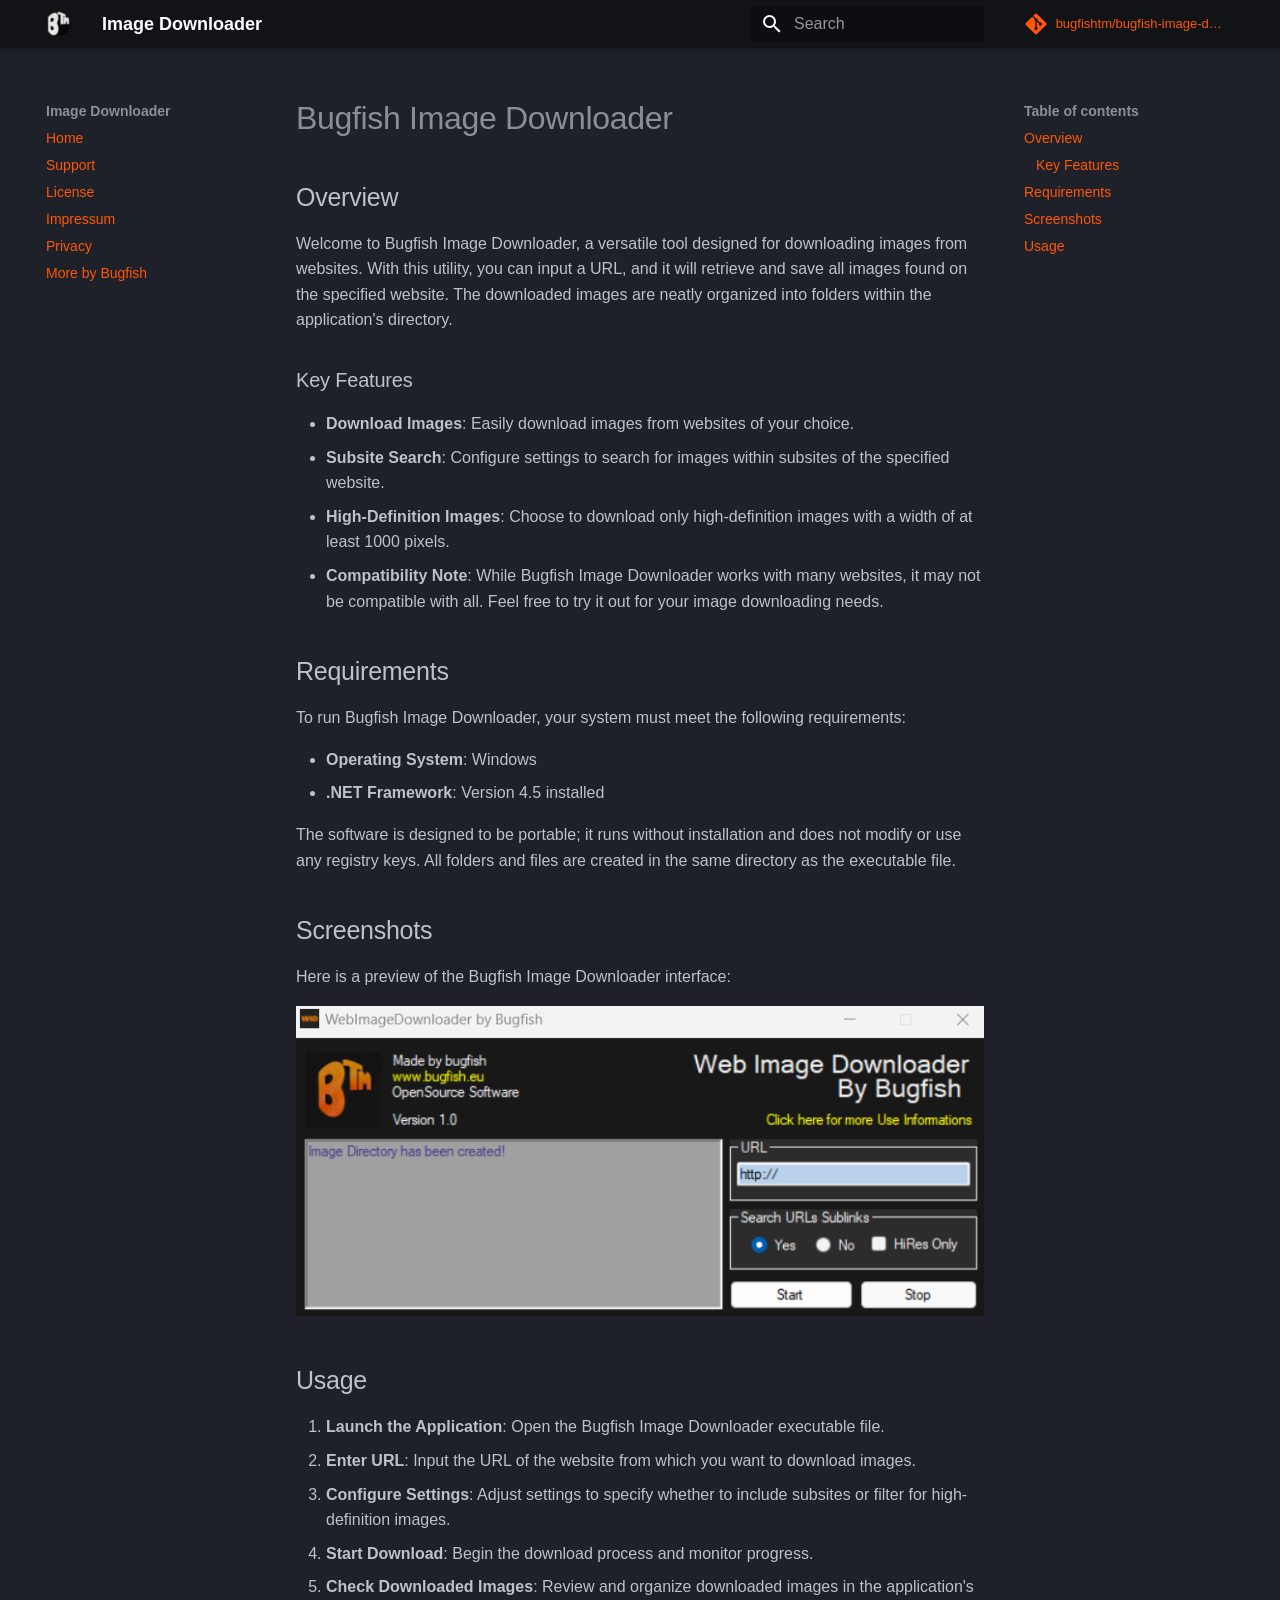
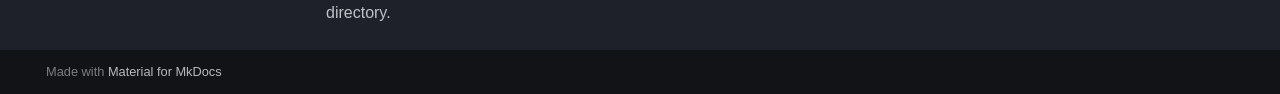
==== commit 745554e4: "1.0" ====
--- a/docs/index.html
+++ b/docs/index.html
@@ -27,6 +27,8 @@
         
         <link rel="stylesheet" href="assets/stylesheets/palette.06af60db.min.css">
       
+      
+
      <script type="application/ld+json">
     {
       "@context": "http://schema.org",
@@ -69,7 +71,6 @@
 	<meta name="description" content="Bugfish Image Downloader is a powerful tool for downloading and organizing images from websites. Easily retrieve high-definition images and configure settings for subsites with this portable software, compatible with Windows and .NET Framework 4.5.">  
 	<meta name="og:description" content="Bugfish Image Downloader is a powerful tool for downloading and organizing images from websites. Easily retrieve high-definition images and configure settings for subsites with this portable software, compatible with Windows and .NET Framework 4.5.">  
 	<meta property="og:image" content="./meta.png" />
-
     
     
       
@@ -143,7 +144,7 @@
         <div class="md-header__topic" data-md-component="header-topic">
           <span class="md-ellipsis">
             
-              Documentation
+              Home
             
           </span>
         </div>
@@ -284,7 +285,7 @@
           
   
   <span class="md-ellipsis">
-    Documentation
+    Home
   </span>
   
 
@@ -295,7 +296,7 @@
         
   
   <span class="md-ellipsis">
-    Documentation
+    Home
   </span>
   
 
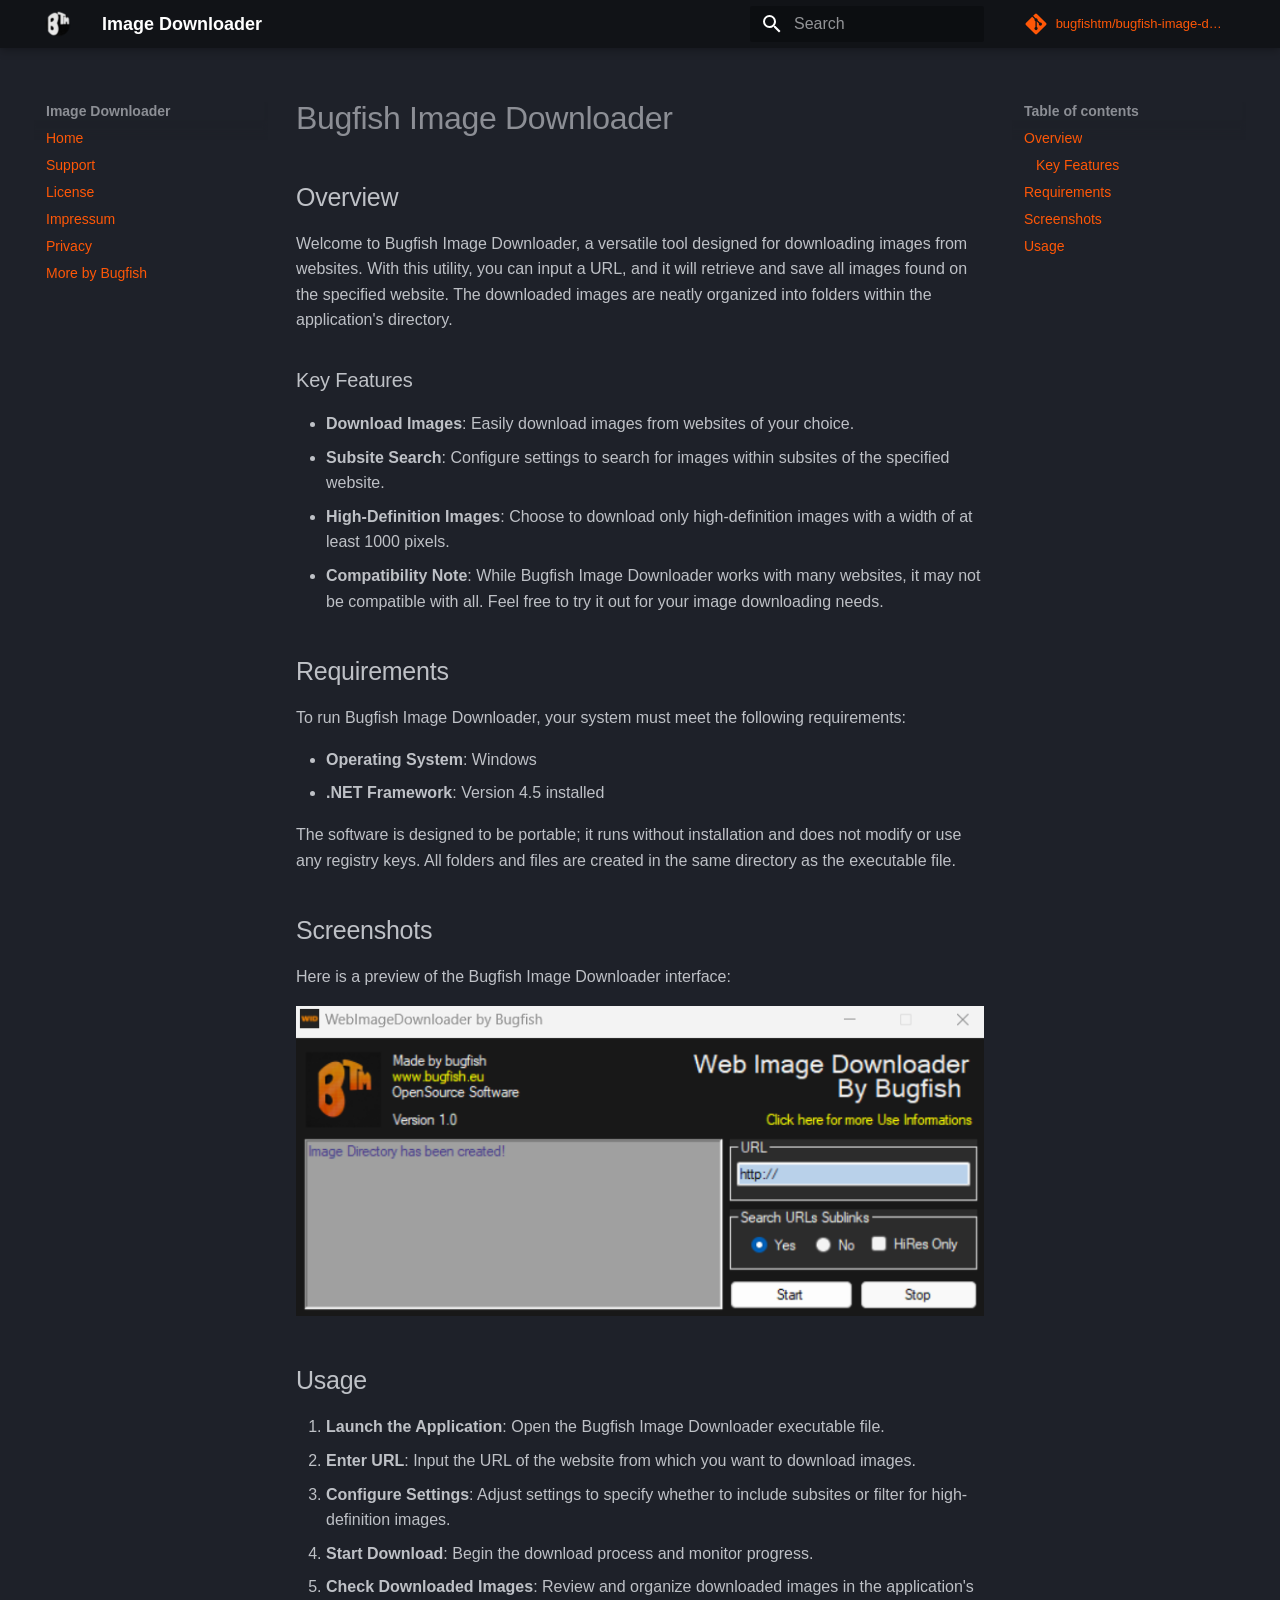
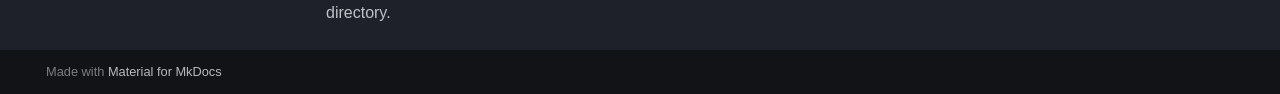
==== commit 911bd17b: "1.0" ====
--- a/docs/index.html
+++ b/docs/index.html
@@ -18,7 +18,7 @@
     
     
       
-        <title>Image Downloader</title>
+        <title>Home - Image Downloader</title>
       
     
     
@@ -40,7 +40,7 @@
 	{
 	  "@context": "http://schema.org",
 	  "@type": "TechArticle",
-	  "headline": "Documentation",
+	  "headline": "Home",
 	  "description": "Bugfish Image Downloader is a powerful tool for downloading and organizing images from websites. Easily retrieve high-definition images and configure settings for subsites with this portable software, compatible with Windows and .NET Framework 4.5.",
 	  "articleSection": "Introduction",
 	  "datePublished": "2024-08-19",
@@ -67,7 +67,7 @@
 	<meta name='author' content='bugfish, ynvnzmlzaa@gmail.com'>
 
     
-	<meta property="og:title" content="Documentation - Image Downloader"/>
+	<meta property="og:title" content="Home - Image Downloader"/>
 	<meta name="description" content="Bugfish Image Downloader is a powerful tool for downloading and organizing images from websites. Easily retrieve high-definition images and configure settings for subsites with this portable software, compatible with Windows and .NET Framework 4.5.">  
 	<meta name="og:description" content="Bugfish Image Downloader is a powerful tool for downloading and organizing images from websites. Easily retrieve high-definition images and configure settings for subsites with this portable software, compatible with Windows and .NET Framework 4.5.">  
 	<meta property="og:image" content="./meta.png" />
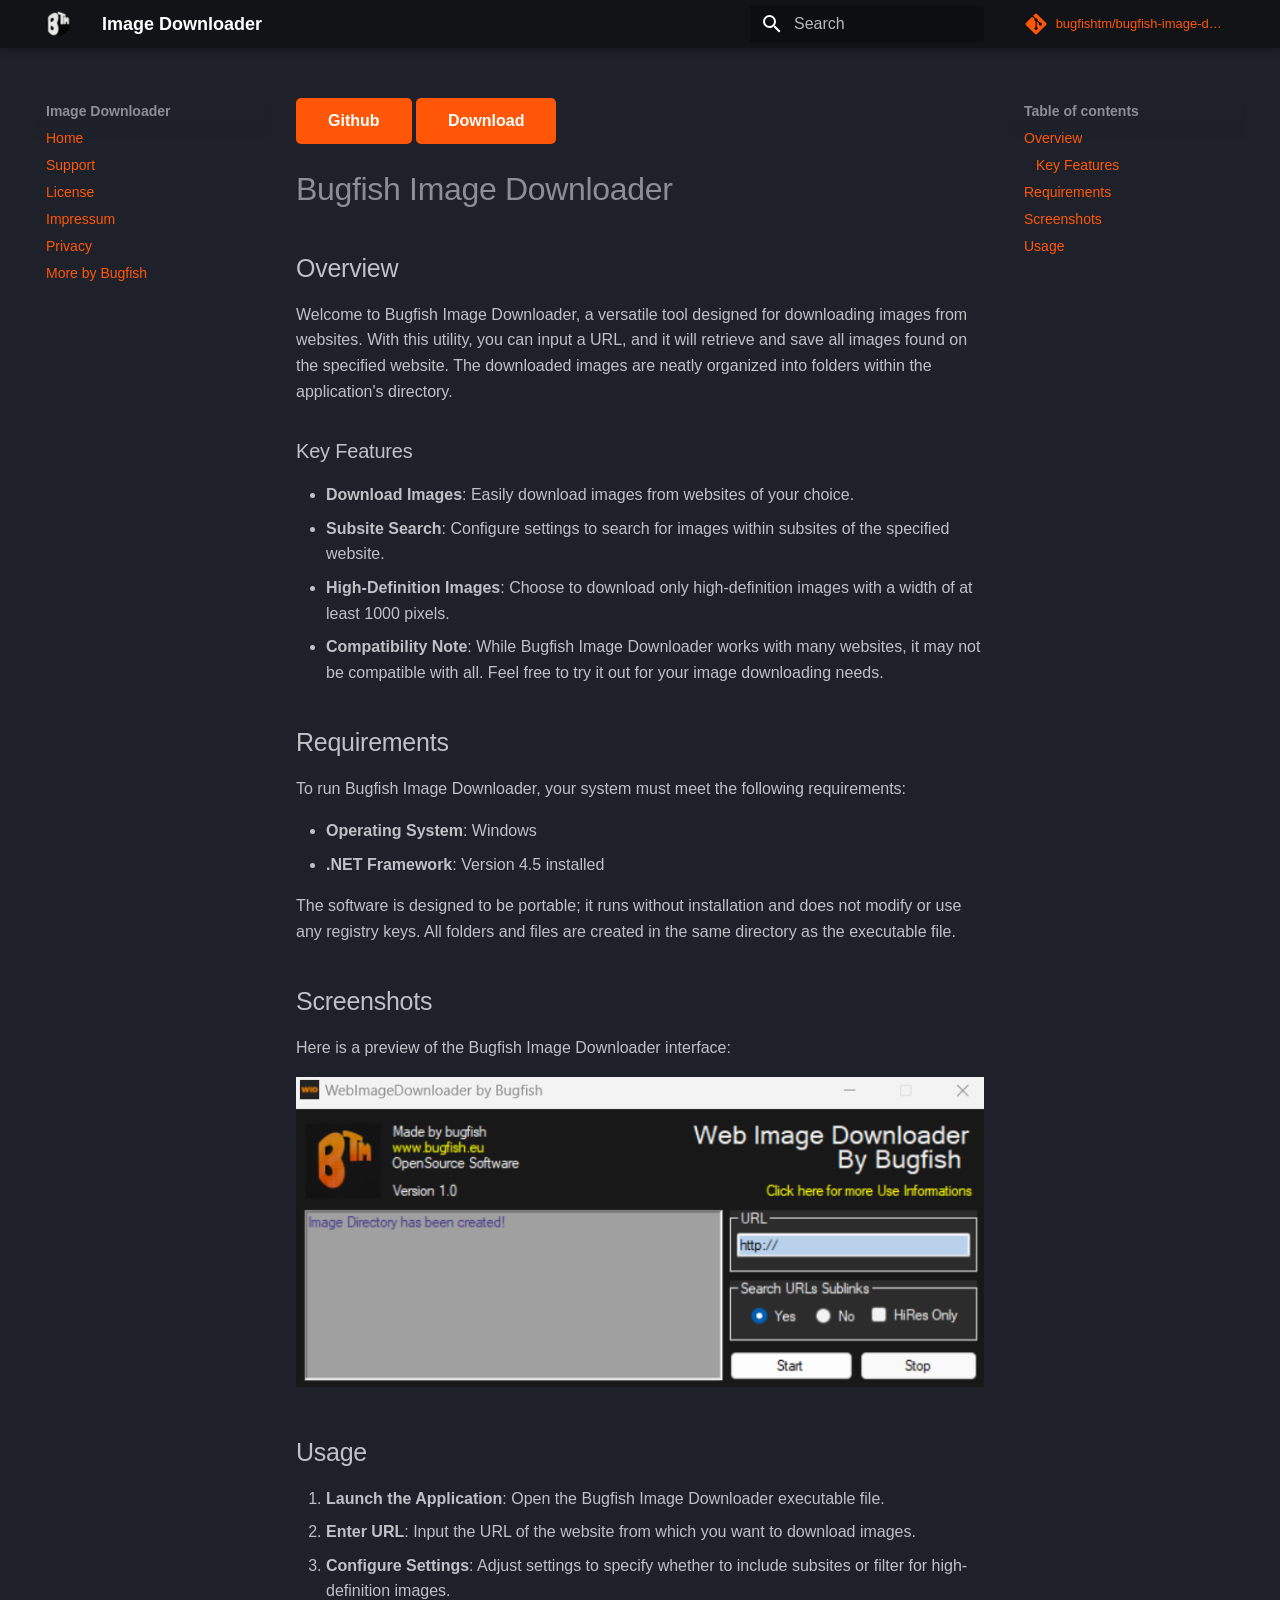
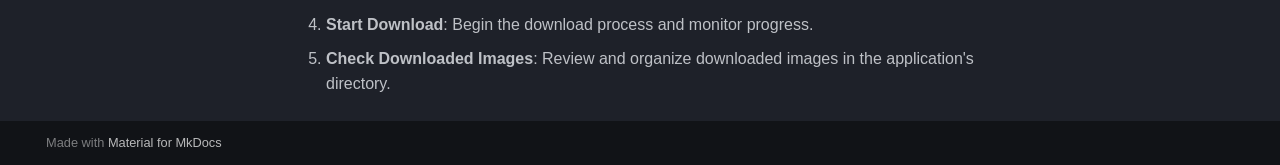
==== commit bb51610b: "Documentation" ====
--- a/docs/index.html
+++ b/docs/index.html
@@ -568,6 +568,8 @@
                   
 
   
+<a class="md-button" rel="noopener" target="_blank" href="https://github.com/bugfishtm/bugfish-image-downloader">Github</a> 
+ <a class="md-button" rel="noopener" target="_blank" href="https://github.com/bugfishtm/bugfish-image-downloader/archive/refs/heads/main.zip">Download</a><br /><br />
   
 
 
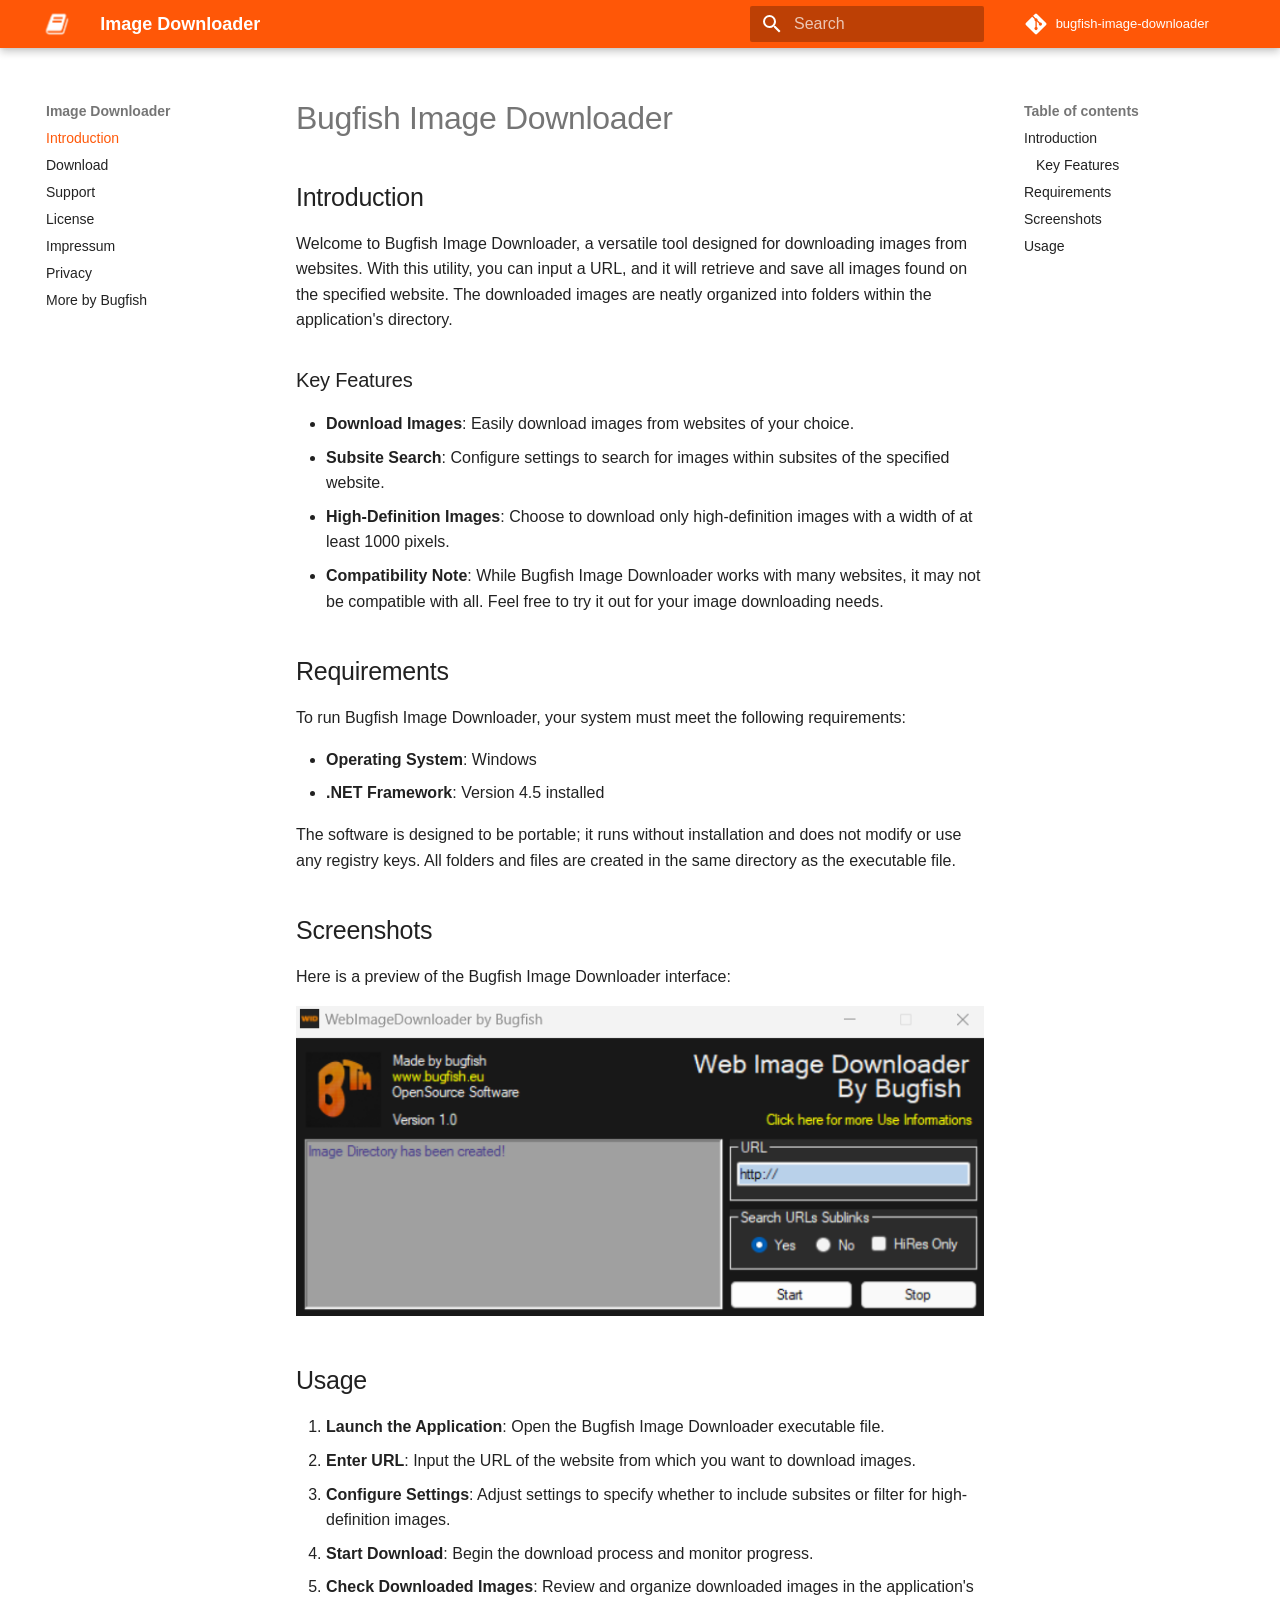
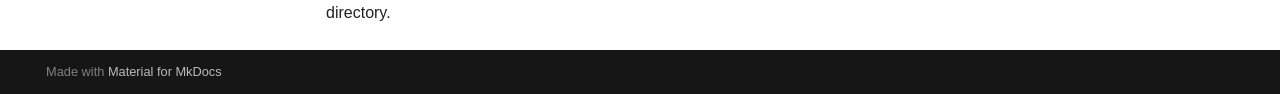
==== commit 134e91e2: "1.0" ====
--- a/docs/index.html
+++ b/docs/index.html
@@ -10,7 +10,7 @@
       
       
       
-        <link rel="next" href="support.html">
+        <link rel="next" href="download.html">
       
       
       <link rel="icon" href="favicon.ico">
@@ -18,7 +18,7 @@
     
     
       
-        <title>Home - Image Downloader</title>
+        <title>Introduction - Image Downloader</title>
       
     
     
@@ -71,6 +71,7 @@
 	<meta name="description" content="Bugfish Image Downloader is a powerful tool for downloading and organizing images from websites. Easily retrieve high-definition images and configure settings for subsites with this portable software, compatible with Windows and .NET Framework 4.5.">  
 	<meta name="og:description" content="Bugfish Image Downloader is a powerful tool for downloading and organizing images from websites. Easily retrieve high-definition images and configure settings for subsites with this portable software, compatible with Windows and .NET Framework 4.5.">  
 	<meta property="og:image" content="./meta.png" />
+
     
     
       
@@ -90,17 +91,26 @@
     
     
     
-  </head>
-  
-  
-    
-    
-      
-    
-    
-    
-    
-    <body dir="ltr" data-md-color-scheme="slate" data-md-color-primary="deep-orange" data-md-color-accent="deep-orange">
+   <link href="assets/stylesheets/glightbox.min.css" rel="stylesheet"/><style>
+    html.glightbox-open { overflow: initial; height: 100%; }
+    .gslide-title { margin-top: 0px; user-select: text; }
+    .gslide-desc { color: #666; user-select: text; }
+    .gslide-image img { background: white; }
+    .gscrollbar-fixer { padding-right: 15px; }
+    .gdesc-inner { font-size: 0.75rem; }
+    body[data-md-color-scheme="slate"] .gdesc-inner { background: var(--md-default-bg-color);}
+    body[data-md-color-scheme="slate"] .gslide-title { color: var(--md-default-fg-color);}
+    body[data-md-color-scheme="slate"] .gslide-desc { color: var(--md-default-fg-color);}</style> <script src="assets/javascripts/glightbox.min.js"></script></head>
+  
+  
+    
+    
+      
+    
+    
+    
+    
+    <body dir="ltr" data-md-color-scheme="default" data-md-color-primary="deep-orange" data-md-color-accent="deep-orange">
   
     
     <input class="md-toggle" data-md-toggle="drawer" type="checkbox" id="__drawer" autocomplete="off">
@@ -144,7 +154,7 @@
         <div class="md-header__topic" data-md-component="header-topic">
           <span class="md-ellipsis">
             
-              Home
+              Introduction
             
           </span>
         </div>
@@ -157,7 +167,7 @@
     
     
     
-    <input class="md-option" data-md-color-media="" data-md-color-scheme="slate" data-md-color-primary="deep-orange" data-md-color-accent="deep-orange"  aria-hidden="true"  type="radio" name="__palette" id="__palette_0">
+    <input class="md-option" data-md-color-media="" data-md-color-scheme="default" data-md-color-primary="deep-orange" data-md-color-accent="deep-orange"  aria-hidden="true"  type="radio" name="__palette" id="__palette_0">
     
   
 </form>
@@ -213,7 +223,7 @@
     <svg xmlns="http://www.w3.org/2000/svg" viewBox="0 0 448 512"><!--! Font Awesome Free 6.6.0 by @fontawesome - https://fontawesome.com License - https://fontawesome.com/license/free (Icons: CC BY 4.0, Fonts: SIL OFL 1.1, Code: MIT License) Copyright 2024 Fonticons, Inc.--><path d="M439.55 236.05 244 40.45a28.87 28.87 0 0 0-40.81 0l-40.66 40.63 51.52 51.52c27.06-9.14 52.68 16.77 43.39 43.68l49.66 49.66c34.23-11.8 61.18 31 35.47 56.69-26.49 26.49-70.21-2.87-56-37.34L240.22 199v121.85c25.3 12.54 22.26 41.85 9.08 55a34.34 34.34 0 0 1-48.55 0c-17.57-17.6-11.07-46.91 11.25-56v-123c-20.8-8.51-24.6-30.74-18.64-45L142.57 101 8.45 235.14a28.86 28.86 0 0 0 0 40.81l195.61 195.6a28.86 28.86 0 0 0 40.8 0l194.69-194.69a28.86 28.86 0 0 0 0-40.81z"/></svg>
   </div>
   <div class="md-source__repository">
-    bugfishtm/bugfish-image-downloader
+    bugfish-image-downloader
   </div>
 </a>
       </div>
@@ -258,7 +268,7 @@
     <svg xmlns="http://www.w3.org/2000/svg" viewBox="0 0 448 512"><!--! Font Awesome Free 6.6.0 by @fontawesome - https://fontawesome.com License - https://fontawesome.com/license/free (Icons: CC BY 4.0, Fonts: SIL OFL 1.1, Code: MIT License) Copyright 2024 Fonticons, Inc.--><path d="M439.55 236.05 244 40.45a28.87 28.87 0 0 0-40.81 0l-40.66 40.63 51.52 51.52c27.06-9.14 52.68 16.77 43.39 43.68l49.66 49.66c34.23-11.8 61.18 31 35.47 56.69-26.49 26.49-70.21-2.87-56-37.34L240.22 199v121.85c25.3 12.54 22.26 41.85 9.08 55a34.34 34.34 0 0 1-48.55 0c-17.57-17.6-11.07-46.91 11.25-56v-123c-20.8-8.51-24.6-30.74-18.64-45L142.57 101 8.45 235.14a28.86 28.86 0 0 0 0 40.81l195.61 195.6a28.86 28.86 0 0 0 40.8 0l194.69-194.69a28.86 28.86 0 0 0 0-40.81z"/></svg>
   </div>
   <div class="md-source__repository">
-    bugfishtm/bugfish-image-downloader
+    bugfish-image-downloader
   </div>
 </a>
     </div>
@@ -285,7 +295,7 @@
           
   
   <span class="md-ellipsis">
-    Home
+    Introduction
   </span>
   
 
@@ -296,7 +306,7 @@
         
   
   <span class="md-ellipsis">
-    Home
+    Introduction
   </span>
   
 
@@ -318,13 +328,13 @@
     <ul class="md-nav__list" data-md-component="toc" data-md-scrollfix>
       
         <li class="md-nav__item">
-  <a href="#overview" class="md-nav__link">
-    <span class="md-ellipsis">
-      Overview
-    </span>
-  </a>
-  
-    <nav class="md-nav" aria-label="Overview">
+  <a href="#introduction" class="md-nav__link">
+    <span class="md-ellipsis">
+      Introduction
+    </span>
+  </a>
+  
+    <nav class="md-nav" aria-label="Introduction">
       <ul class="md-nav__list">
         
           <li class="md-nav__item">
@@ -372,6 +382,26 @@
   
 </nav>
       
+    </li>
+  
+
+    
+      
+      
+  
+  
+  
+  
+    <li class="md-nav__item">
+      <a href="download.html" class="md-nav__link">
+        
+  
+  <span class="md-ellipsis">
+    Download
+  </span>
+  
+
+      </a>
     </li>
   
 
@@ -503,13 +533,13 @@
     <ul class="md-nav__list" data-md-component="toc" data-md-scrollfix>
       
         <li class="md-nav__item">
-  <a href="#overview" class="md-nav__link">
-    <span class="md-ellipsis">
-      Overview
-    </span>
-  </a>
-  
-    <nav class="md-nav" aria-label="Overview">
+  <a href="#introduction" class="md-nav__link">
+    <span class="md-ellipsis">
+      Introduction
+    </span>
+  </a>
+  
+    <nav class="md-nav" aria-label="Introduction">
       <ul class="md-nav__list">
         
           <li class="md-nav__item">
@@ -568,13 +598,11 @@
                   
 
   
-<a class="md-button" rel="noopener" target="_blank" href="https://github.com/bugfishtm/bugfish-image-downloader">Github</a> 
- <a class="md-button" rel="noopener" target="_blank" href="https://github.com/bugfishtm/bugfish-image-downloader/archive/refs/heads/main.zip">Download</a><br /><br />
   
 
 
 <div><h1 id="bugfish-image-downloader">Bugfish Image Downloader</h1>
-<h2 id="overview">Overview</h2>
+<h2 id="introduction">Introduction</h2>
 <p>Welcome to Bugfish Image Downloader, a versatile tool designed for downloading images from websites. With this utility, you can input a URL, and it will retrieve and save all images found on the specified website. The downloaded images are neatly organized into folders within the application's directory.</p>
 <h3 id="key-features">Key Features</h3>
 <ul>
@@ -592,7 +620,7 @@
 <p>The software is designed to be portable; it runs without installation and does not modify or use any registry keys. All folders and files are created in the same directory as the executable file.</p>
 <h2 id="screenshots">Screenshots</h2>
 <p>Here is a preview of the Bugfish Image Downloader interface:</p>
-<p><img alt="Download Manager Image" src="demo.png"></p>
+<p><a class="glightbox" href="demo.png" data-type="image" data-width="auto" data-height="auto" data-desc-position="bottom"><img alt="Download Manager Image" src="demo.png"></a></p>
 <h2 id="usage">Usage</h2>
 <ol>
 <li><strong>Launch the Application</strong>: Open the Bugfish Image Downloader executable file.</li>
@@ -647,7 +675,7 @@
     </div>
     
     
-    <script id="__config" type="application/json">{"base": ".", "features": [], "search": "assets/javascripts/workers/search.b8dbb3d2.min.js", "translations": {"clipboard.copied": "Copied to clipboard", "clipboard.copy": "Copy to clipboard", "search.result.more.one": "1 more on this page", "search.result.more.other": "# more on this page", "search.result.none": "No matching documents", "search.result.one": "1 matching document", "search.result.other": "# matching documents", "search.result.placeholder": "Type to start searching", "search.result.term.missing": "Missing", "select.version": "Select version"}}</script>
+    <script id="__config" type="application/json">{"base": ".", "features": ["content.code.copy"], "search": "assets/javascripts/workers/search.b8dbb3d2.min.js", "translations": {"clipboard.copied": "Copied to clipboard", "clipboard.copy": "Copy to clipboard", "search.result.more.one": "1 more on this page", "search.result.more.other": "# more on this page", "search.result.none": "No matching documents", "search.result.one": "1 matching document", "search.result.other": "# matching documents", "search.result.placeholder": "Type to start searching", "search.result.term.missing": "Missing", "select.version": "Select version"}}</script>
     
     
       <script src="assets/javascripts/bundle.fe8b6f2b.min.js"></script>
@@ -655,5 +683,7 @@
         <script src="javascripts/extra.js"></script>
       
     
-  </body>
+  <script id="init-glightbox">const lightbox = GLightbox({"touchNavigation": true, "loop": false, "zoomable": true, "draggable": true, "openEffect": "zoom", "closeEffect": "zoom", "slideEffect": "slide"});
+document$.subscribe(() => { lightbox.reload() });
+</script></body>
 </html>
--- a/docs/stylesheets/extra.css
+++ b/docs/stylesheets/extra.css
@@ -2,51 +2,21 @@
 [data-md-color-scheme=slate][data-md-color-primary=deep-orange] {
     --md-typeset-a-color: #ff5707; /* Link Color */
 }
-
 [data-md-color-primary=deep-orange] {
-    --md-primary-fg-color: hsla(var(--md-hue), 15%, 8%, 1); /* Primary Color */
+    --md-primary-fg-color: #ff5707; /* Primary Color */
 }
 
-[data-md-color-accent=deep-orange] {
-    --md-accent-fg-color: #FFFFFF; /* Accent Color */
-    --md-accent-fg-color--transparent: rgba(255, 152, 0, 0.5); /* Transparent Accent */
+
+.md-button {
+	border-color: #ff5707 !important;
+	border-radius: 5px !important;
 }
 
-a {
-    color: var(--md-typeset-a-color);
+.md-button:hover {
+	background: #ff5707 !important;
 }
 
-a:hover {
-    color: #FFFFFF !important;
-}
-
-.md-nav__source a {
-	color: black;
-}
-.md-nav__source a:hover {
-	color: white;
-}
-
-.md-button {
-	background: #ff5707 !important;
-	border-radius: 5px !important;
-	border: none !important;
+.md-nav__source:hover {
+	background: #242424;
 	color: white !important;
-}
-.md-button:active {
-	background: #ff5707 !important;
-	border-radius: 5px !important;
-	border-color: #ff5707 !important;
-	border: none !important;
-}
-.md-button:focus {
-	background: #ff5707 !important;
-	border-radius: 5px !important;
-	border-color: #ff5707 !important;
-	border: none !important;
-}
-.md-button:hover {
-	background: #111317 !important;
-	border-color: #ff5707 !important;
-	border: none !important;
 }
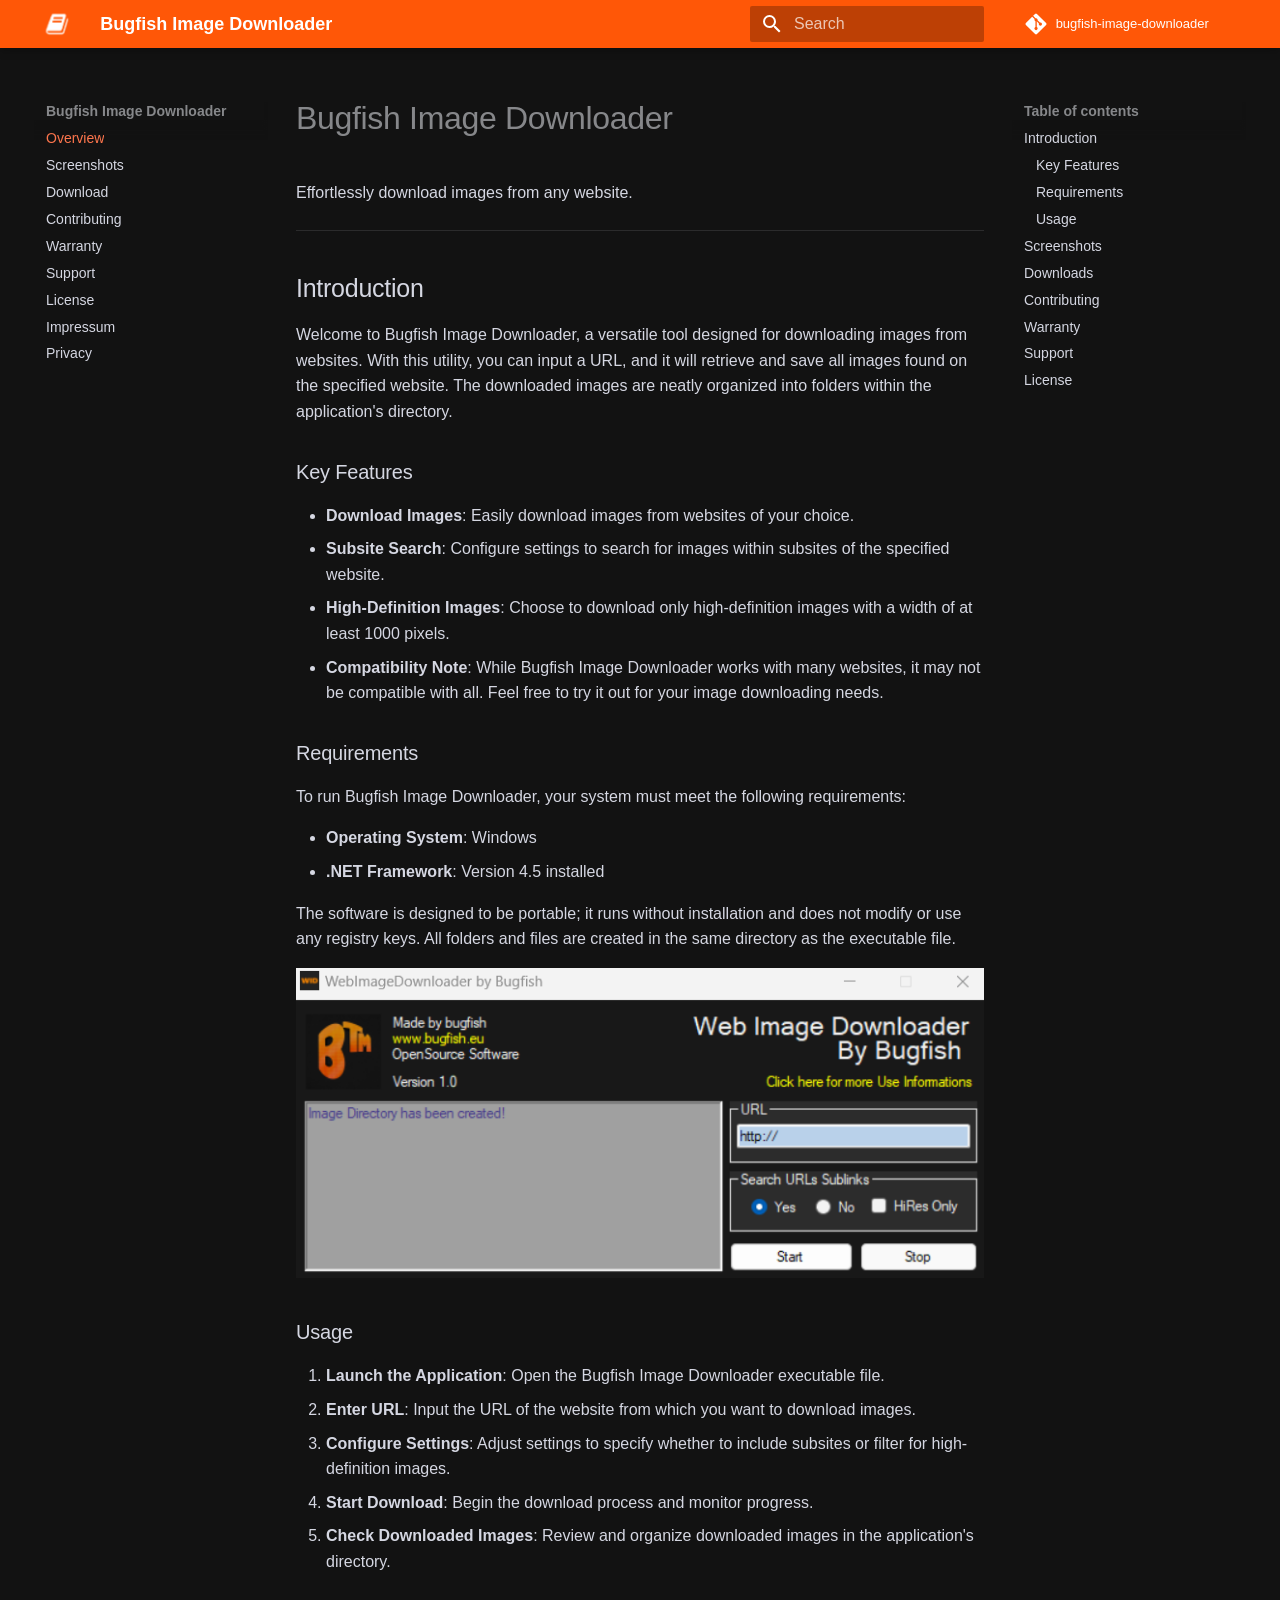
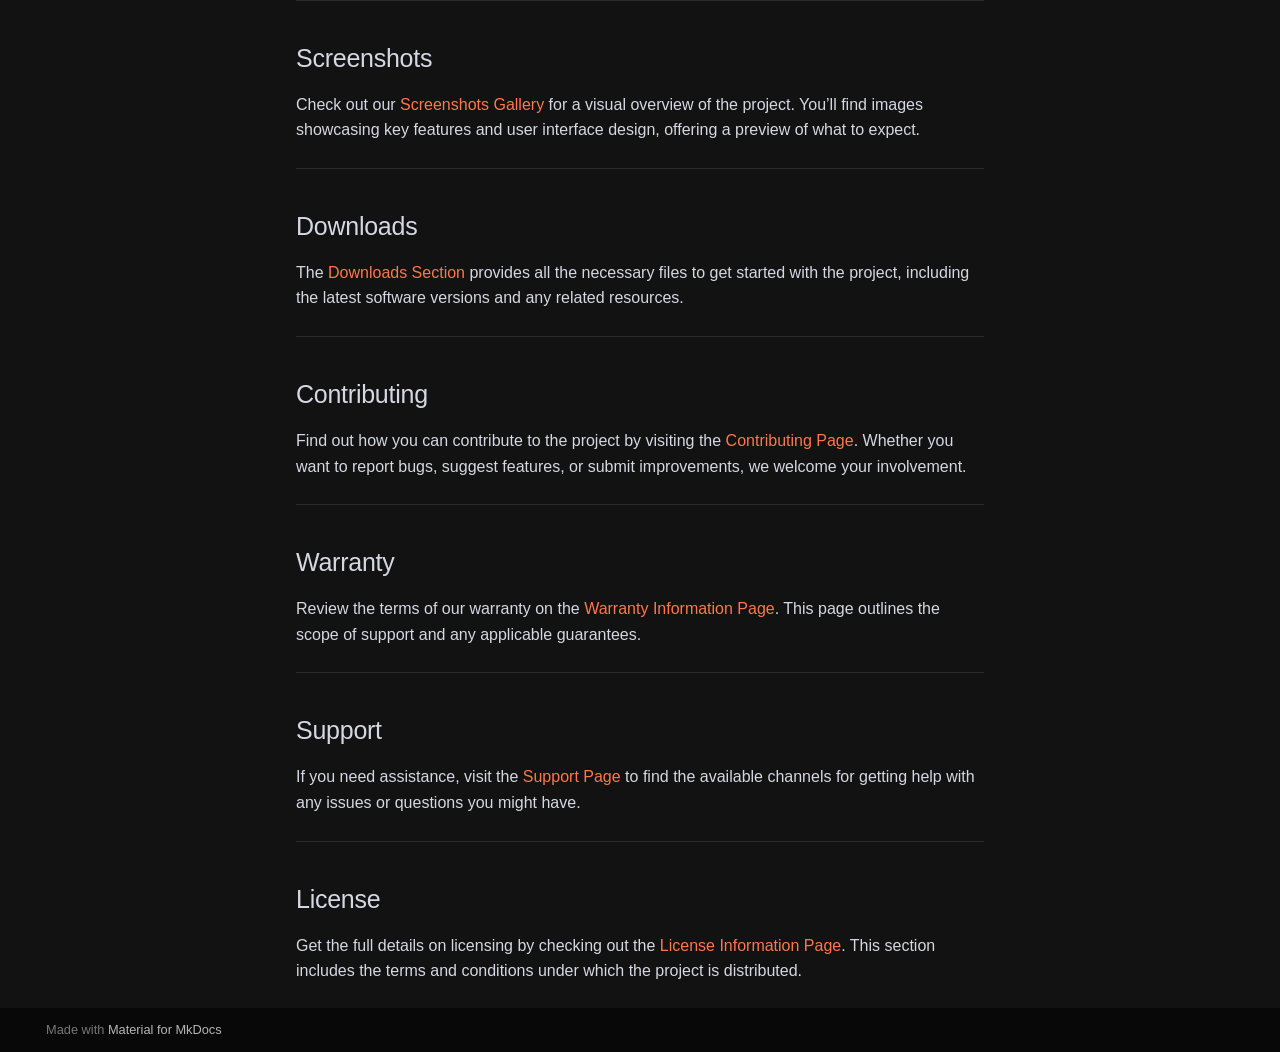
==== commit 48c6107d: "1.0" ====
--- a/docs/index.html
+++ b/docs/index.html
@@ -10,7 +10,7 @@
       
       
       
-        <link rel="next" href="download.html">
+        <link rel="next" href="screenshots.html">
       
       
       <link rel="icon" href="favicon.ico">
@@ -18,7 +18,7 @@
     
     
       
-        <title>Introduction - Image Downloader</title>
+        <title>Overview - Bugfish Image Downloader</title>
       
     
     
@@ -28,23 +28,32 @@
         <link rel="stylesheet" href="assets/stylesheets/palette.06af60db.min.css">
       
       
-
-     <script type="application/ld+json">
+   <!-- META INJECTION START -->
+  <!-- META INJECTION START -->
+  <!-- META INJECTION START -->
+    <meta http-equiv="X-UA-Compatible" content="IE=edge">
+	<meta name="subject" content="documentation">
+	<meta name="copyright" content="bugfish">
+	<meta name="language" content="en">
+	<meta name="robots" content="index,follow">
+	<meta name="author" content="bugfish, ynvnzmlzaa@gmail.com">
+	<meta property="og:image" content="./meta.png">    
+    <script type="application/ld+json">
     {
       "@context": "http://schema.org",
       "@type": "WebSite",
-      "name": "Image Downloader",
+      "name": "Bugfish Image Downloader",
     }
-    </script>     
+    </script>
 	<script type="application/ld+json">
 	{
 	  "@context": "http://schema.org",
 	  "@type": "TechArticle",
-	  "headline": "Home",
+	  "headline": "Overview",
 	  "description": "Bugfish Image Downloader is a powerful tool for downloading and organizing images from websites. Easily retrieve high-definition images and configure settings for subsites with this portable software, compatible with Windows and .NET Framework 4.5.",
-	  "articleSection": "Introduction",
-	  "datePublished": "2024-08-19",
-	  "dateModified": "2024-08-19",
+	  "articleSection": "Overview",
+	  "datePublished": "2025-03-04",
+	  "dateModified": "2025-03-04",
 	  "author": {
 		"@type": "Person",
 		"name": "Jan-Maurice Dahlmanns"
@@ -58,19 +67,13 @@
 		}
 	  }
 	}
-	</script>
-    <meta http-equiv="X-UA-Compatible" content="IE=edge">
-	<meta name="subject" content="documentation">
-	<meta name="copyright" content="bugfish">
-	<meta name='language' content='en'>
-	<meta name='robots' content='index,follow'>
-	<meta name='author' content='bugfish, ynvnzmlzaa@gmail.com'>
-
-    
-	<meta property="og:title" content="Home - Image Downloader"/>
+	</script> 
+	<meta property="og:title" content="Overview - Bugfish Image Downloader">
 	<meta name="description" content="Bugfish Image Downloader is a powerful tool for downloading and organizing images from websites. Easily retrieve high-definition images and configure settings for subsites with this portable software, compatible with Windows and .NET Framework 4.5.">  
 	<meta name="og:description" content="Bugfish Image Downloader is a powerful tool for downloading and organizing images from websites. Easily retrieve high-definition images and configure settings for subsites with this portable software, compatible with Windows and .NET Framework 4.5.">  
-	<meta property="og:image" content="./meta.png" />
+  <!-- META INJECTION END -->  
+  <!-- META INJECTION END -->  
+  <!-- META INJECTION END --> 
 
     
     
@@ -82,7 +85,7 @@
     
       <link rel="stylesheet" href="assets/_mkdocstrings.css">
     
-      <link rel="stylesheet" href="stylesheets/extra.css">
+      <link rel="stylesheet" href="extra.css">
     
     <script>__md_scope=new URL(".",location),__md_hash=e=>[...e].reduce((e,_)=>(e<<5)-e+_.charCodeAt(0),0),__md_get=(e,_=localStorage,t=__md_scope)=>JSON.parse(_.getItem(t.pathname+"."+e)),__md_set=(e,_,t=localStorage,a=__md_scope)=>{try{t.setItem(a.pathname+"."+e,JSON.stringify(_))}catch(e){}}</script>
     
@@ -110,7 +113,7 @@
     
     
     
-    <body dir="ltr" data-md-color-scheme="default" data-md-color-primary="deep-orange" data-md-color-accent="deep-orange">
+    <body dir="ltr" data-md-color-scheme="slate" data-md-color-primary="deep-orange" data-md-color-accent="deep-orange">
   
     
     <input class="md-toggle" data-md-toggle="drawer" type="checkbox" id="__drawer" autocomplete="off">
@@ -135,7 +138,7 @@
 
 <header class="md-header md-header--shadow" data-md-component="header">
   <nav class="md-header__inner md-grid" aria-label="Header">
-    <a href="index.html" title="Image Downloader" class="md-header__button md-logo" aria-label="Image Downloader" data-md-component="logo">
+    <a href="index.html" title="Bugfish Image Downloader" class="md-header__button md-logo" aria-label="Bugfish Image Downloader" data-md-component="logo">
       
   <img src="logo.png" alt="logo">
 
@@ -148,13 +151,13 @@
       <div class="md-header__ellipsis">
         <div class="md-header__topic">
           <span class="md-ellipsis">
-            Image Downloader
+            Bugfish Image Downloader
           </span>
         </div>
         <div class="md-header__topic" data-md-component="header-topic">
           <span class="md-ellipsis">
             
-              Introduction
+              Overview
             
           </span>
         </div>
@@ -167,7 +170,7 @@
     
     
     
-    <input class="md-option" data-md-color-media="" data-md-color-scheme="default" data-md-color-primary="deep-orange" data-md-color-accent="deep-orange"  aria-hidden="true"  type="radio" name="__palette" id="__palette_0">
+    <input class="md-option" data-md-color-media="" data-md-color-scheme="slate" data-md-color-primary="deep-orange" data-md-color-accent="deep-orange"  aria-hidden="true"  type="radio" name="__palette" id="__palette_0">
     
   
 </form>
@@ -253,12 +256,12 @@
 
 <nav class="md-nav md-nav--primary" aria-label="Navigation" data-md-level="0">
   <label class="md-nav__title" for="__drawer">
-    <a href="index.html" title="Image Downloader" class="md-nav__button md-logo" aria-label="Image Downloader" data-md-component="logo">
+    <a href="index.html" title="Bugfish Image Downloader" class="md-nav__button md-logo" aria-label="Bugfish Image Downloader" data-md-component="logo">
       
   <img src="logo.png" alt="logo">
 
     </a>
-    Image Downloader
+    Bugfish Image Downloader
   </label>
   
     <div class="md-nav__source">
@@ -295,7 +298,7 @@
           
   
   <span class="md-ellipsis">
-    Introduction
+    Overview
   </span>
   
 
@@ -306,7 +309,7 @@
         
   
   <span class="md-ellipsis">
-    Introduction
+    Overview
   </span>
   
 
@@ -346,21 +349,30 @@
   
 </li>
         
+          <li class="md-nav__item">
+  <a href="#requirements" class="md-nav__link">
+    <span class="md-ellipsis">
+      Requirements
+    </span>
+  </a>
+  
+</li>
+        
+          <li class="md-nav__item">
+  <a href="#usage" class="md-nav__link">
+    <span class="md-ellipsis">
+      Usage
+    </span>
+  </a>
+  
+</li>
+        
       </ul>
     </nav>
   
 </li>
       
         <li class="md-nav__item">
-  <a href="#requirements" class="md-nav__link">
-    <span class="md-ellipsis">
-      Requirements
-    </span>
-  </a>
-  
-</li>
-      
-        <li class="md-nav__item">
   <a href="#screenshots" class="md-nav__link">
     <span class="md-ellipsis">
       Screenshots
@@ -370,9 +382,45 @@
 </li>
       
         <li class="md-nav__item">
-  <a href="#usage" class="md-nav__link">
-    <span class="md-ellipsis">
-      Usage
+  <a href="#downloads" class="md-nav__link">
+    <span class="md-ellipsis">
+      Downloads
+    </span>
+  </a>
+  
+</li>
+      
+        <li class="md-nav__item">
+  <a href="#contributing" class="md-nav__link">
+    <span class="md-ellipsis">
+      Contributing
+    </span>
+  </a>
+  
+</li>
+      
+        <li class="md-nav__item">
+  <a href="#warranty" class="md-nav__link">
+    <span class="md-ellipsis">
+      Warranty
+    </span>
+  </a>
+  
+</li>
+      
+        <li class="md-nav__item">
+  <a href="#support" class="md-nav__link">
+    <span class="md-ellipsis">
+      Support
+    </span>
+  </a>
+  
+</li>
+      
+        <li class="md-nav__item">
+  <a href="#license" class="md-nav__link">
+    <span class="md-ellipsis">
+      License
     </span>
   </a>
   
@@ -382,6 +430,26 @@
   
 </nav>
       
+    </li>
+  
+
+    
+      
+      
+  
+  
+  
+  
+    <li class="md-nav__item">
+      <a href="screenshots.html" class="md-nav__link">
+        
+  
+  <span class="md-ellipsis">
+    Screenshots
+  </span>
+  
+
+      </a>
     </li>
   
 
@@ -413,11 +481,11 @@
   
   
     <li class="md-nav__item">
-      <a href="support.html" class="md-nav__link">
-        
-  
-  <span class="md-ellipsis">
-    Support
+      <a href="contributing.html" class="md-nav__link">
+        
+  
+  <span class="md-ellipsis">
+    Contributing
   </span>
   
 
@@ -433,11 +501,11 @@
   
   
     <li class="md-nav__item">
-      <a href="license.html" class="md-nav__link">
-        
-  
-  <span class="md-ellipsis">
-    License
+      <a href="warranty.html" class="md-nav__link">
+        
+  
+  <span class="md-ellipsis">
+    Warranty
   </span>
   
 
@@ -453,11 +521,11 @@
   
   
     <li class="md-nav__item">
-      <a href="https://bugfishtm.blogspot.com/2023/05/impressum.html" class="md-nav__link">
-        
-  
-  <span class="md-ellipsis">
-    Impressum
+      <a href="support.html" class="md-nav__link">
+        
+  
+  <span class="md-ellipsis">
+    Support
   </span>
   
 
@@ -473,11 +541,11 @@
   
   
     <li class="md-nav__item">
-      <a href="https://bugfishtm.blogspot.com/2023/05/privacy.html" class="md-nav__link">
-        
-  
-  <span class="md-ellipsis">
-    Privacy
+      <a href="license.html" class="md-nav__link">
+        
+  
+  <span class="md-ellipsis">
+    License
   </span>
   
 
@@ -493,11 +561,31 @@
   
   
     <li class="md-nav__item">
-      <a href="https://bugfishtm.github.io" class="md-nav__link">
-        
-  
-  <span class="md-ellipsis">
-    More by Bugfish
+      <a href="https://bugfishtm.blogspot.com/2023/05/impressum.html" class="md-nav__link">
+        
+  
+  <span class="md-ellipsis">
+    Impressum
+  </span>
+  
+
+      </a>
+    </li>
+  
+
+    
+      
+      
+  
+  
+  
+  
+    <li class="md-nav__item">
+      <a href="https://bugfishtm.blogspot.com/2023/05/privacy.html" class="md-nav__link">
+        
+  
+  <span class="md-ellipsis">
+    Privacy
   </span>
   
 
@@ -551,21 +639,30 @@
   
 </li>
         
+          <li class="md-nav__item">
+  <a href="#requirements" class="md-nav__link">
+    <span class="md-ellipsis">
+      Requirements
+    </span>
+  </a>
+  
+</li>
+        
+          <li class="md-nav__item">
+  <a href="#usage" class="md-nav__link">
+    <span class="md-ellipsis">
+      Usage
+    </span>
+  </a>
+  
+</li>
+        
       </ul>
     </nav>
   
 </li>
       
         <li class="md-nav__item">
-  <a href="#requirements" class="md-nav__link">
-    <span class="md-ellipsis">
-      Requirements
-    </span>
-  </a>
-  
-</li>
-      
-        <li class="md-nav__item">
   <a href="#screenshots" class="md-nav__link">
     <span class="md-ellipsis">
       Screenshots
@@ -575,9 +672,45 @@
 </li>
       
         <li class="md-nav__item">
-  <a href="#usage" class="md-nav__link">
-    <span class="md-ellipsis">
-      Usage
+  <a href="#downloads" class="md-nav__link">
+    <span class="md-ellipsis">
+      Downloads
+    </span>
+  </a>
+  
+</li>
+      
+        <li class="md-nav__item">
+  <a href="#contributing" class="md-nav__link">
+    <span class="md-ellipsis">
+      Contributing
+    </span>
+  </a>
+  
+</li>
+      
+        <li class="md-nav__item">
+  <a href="#warranty" class="md-nav__link">
+    <span class="md-ellipsis">
+      Warranty
+    </span>
+  </a>
+  
+</li>
+      
+        <li class="md-nav__item">
+  <a href="#support" class="md-nav__link">
+    <span class="md-ellipsis">
+      Support
+    </span>
+  </a>
+  
+</li>
+      
+        <li class="md-nav__item">
+  <a href="#license" class="md-nav__link">
+    <span class="md-ellipsis">
+      License
     </span>
   </a>
   
@@ -602,6 +735,8 @@
 
 
 <div><h1 id="bugfish-image-downloader">Bugfish Image Downloader</h1>
+<p>Effortlessly download images from any website.</p>
+<hr>
 <h2 id="introduction">Introduction</h2>
 <p>Welcome to Bugfish Image Downloader, a versatile tool designed for downloading images from websites. With this utility, you can input a URL, and it will retrieve and save all images found on the specified website. The downloaded images are neatly organized into folders within the application's directory.</p>
 <h3 id="key-features">Key Features</h3>
@@ -611,24 +746,40 @@
 <li><strong>High-Definition Images</strong>: Choose to download only high-definition images with a width of at least 1000 pixels.</li>
 <li><strong>Compatibility Note</strong>: While Bugfish Image Downloader works with many websites, it may not be compatible with all. Feel free to try it out for your image downloading needs.</li>
 </ul>
-<h2 id="requirements">Requirements</h2>
+<h3 id="requirements">Requirements</h3>
 <p>To run Bugfish Image Downloader, your system must meet the following requirements:</p>
 <ul>
 <li><strong>Operating System</strong>: Windows</li>
 <li><strong>.NET Framework</strong>: Version 4.5 installed</li>
 </ul>
 <p>The software is designed to be portable; it runs without installation and does not modify or use any registry keys. All folders and files are created in the same directory as the executable file.</p>
-<h2 id="screenshots">Screenshots</h2>
-<p>Here is a preview of the Bugfish Image Downloader interface:</p>
 <p><a class="glightbox" href="demo.png" data-type="image" data-width="auto" data-height="auto" data-desc-position="bottom"><img alt="Download Manager Image" src="demo.png"></a></p>
-<h2 id="usage">Usage</h2>
+<h3 id="usage">Usage</h3>
 <ol>
 <li><strong>Launch the Application</strong>: Open the Bugfish Image Downloader executable file.</li>
 <li><strong>Enter URL</strong>: Input the URL of the website from which you want to download images.</li>
 <li><strong>Configure Settings</strong>: Adjust settings to specify whether to include subsites or filter for high-definition images.</li>
 <li><strong>Start Download</strong>: Begin the download process and monitor progress.</li>
 <li><strong>Check Downloaded Images</strong>: Review and organize downloaded images in the application's directory.</li>
-</ol></div>
+</ol>
+<hr>
+<h2 id="screenshots">Screenshots</h2>
+<p>Check out our <a href="./screenshots.html">Screenshots Gallery</a> for a visual overview of the project. You’ll find images showcasing key features and user interface design, offering a preview of what to expect.</p>
+<hr>
+<h2 id="downloads">Downloads</h2>
+<p>The <a href="./download.html">Downloads Section</a> provides all the necessary files to get started with the project, including the latest software versions and any related resources.</p>
+<hr>
+<h2 id="contributing">Contributing</h2>
+<p>Find out how you can contribute to the project by visiting the <a href="./contributing.html">Contributing Page</a>. Whether you want to report bugs, suggest features, or submit improvements, we welcome your involvement.</p>
+<hr>
+<h2 id="warranty">Warranty</h2>
+<p>Review the terms of our warranty on the <a href="./warranty.html">Warranty Information Page</a>. This page outlines the scope of support and any applicable guarantees.</p>
+<hr>
+<h2 id="support">Support</h2>
+<p>If you need assistance, visit the <a href="./support.html">Support Page</a> to find the available channels for getting help with any issues or questions you might have.</p>
+<hr>
+<h2 id="license">License</h2>
+<p>Get the full details on licensing by checking out the <a href="./license.html">License Information Page</a>. This section includes the terms and conditions under which the project is distributed.</p></div>
 
 
 
@@ -680,7 +831,7 @@
     
       <script src="assets/javascripts/bundle.fe8b6f2b.min.js"></script>
       
-        <script src="javascripts/extra.js"></script>
+        <script src="extra.js"></script>
       
     
   <script id="init-glightbox">const lightbox = GLightbox({"touchNavigation": true, "loop": false, "zoomable": true, "draggable": true, "openEffect": "zoom", "closeEffect": "zoom", "slideEffect": "slide"});
--- a/docs/extra.css
+++ b/docs/extra.css
@@ -0,0 +1,30 @@
+/* Color Scheme Changes */
+.md-button {
+	border-color: #ff5707 !important;
+	border-radius: 5px !important;
+}
+
+.md-button:hover {
+	background: #ff5707 !important;
+}
+
+.md-nav__source:hover {
+	background: #242424;
+	color: white !important;
+}
+
+[data-md-color-scheme="slate"] {
+  --md-primary-fg-color: #ff5707;        /* Deep Orange 500 */
+  --md-accent-fg-color: #ff5707;         /* Deep Orange 500 */
+  --md-default-bg-color: #121212;        /* Dark background */
+  --md-default-fg-color: #d5d7e2;        /* Light text color */
+  --md-typeset-a-color: #ff5707;	     /* Light A color */
+}
+
+.md-code__content, code {
+	background: #242424 !important;
+}
+
+.md-footer, .md-footer-meta {
+	background: #080808 !important;
+}
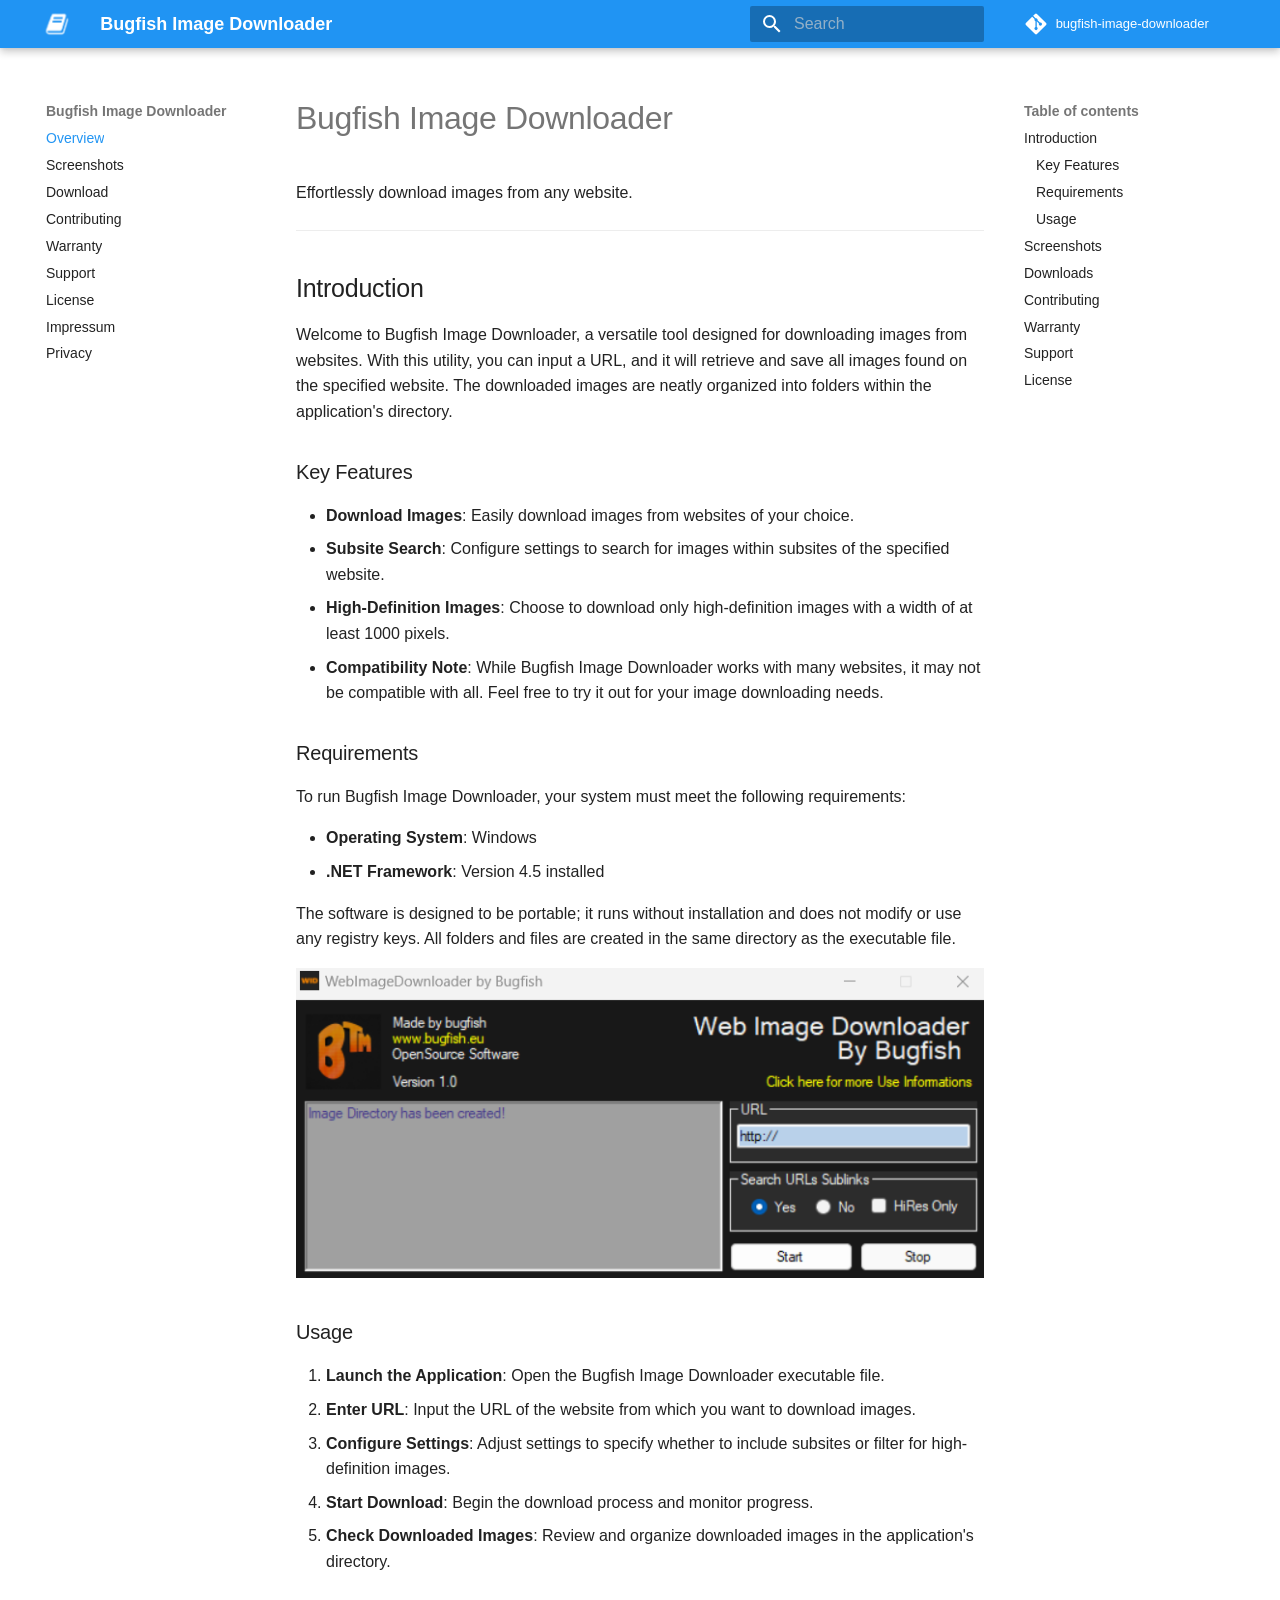
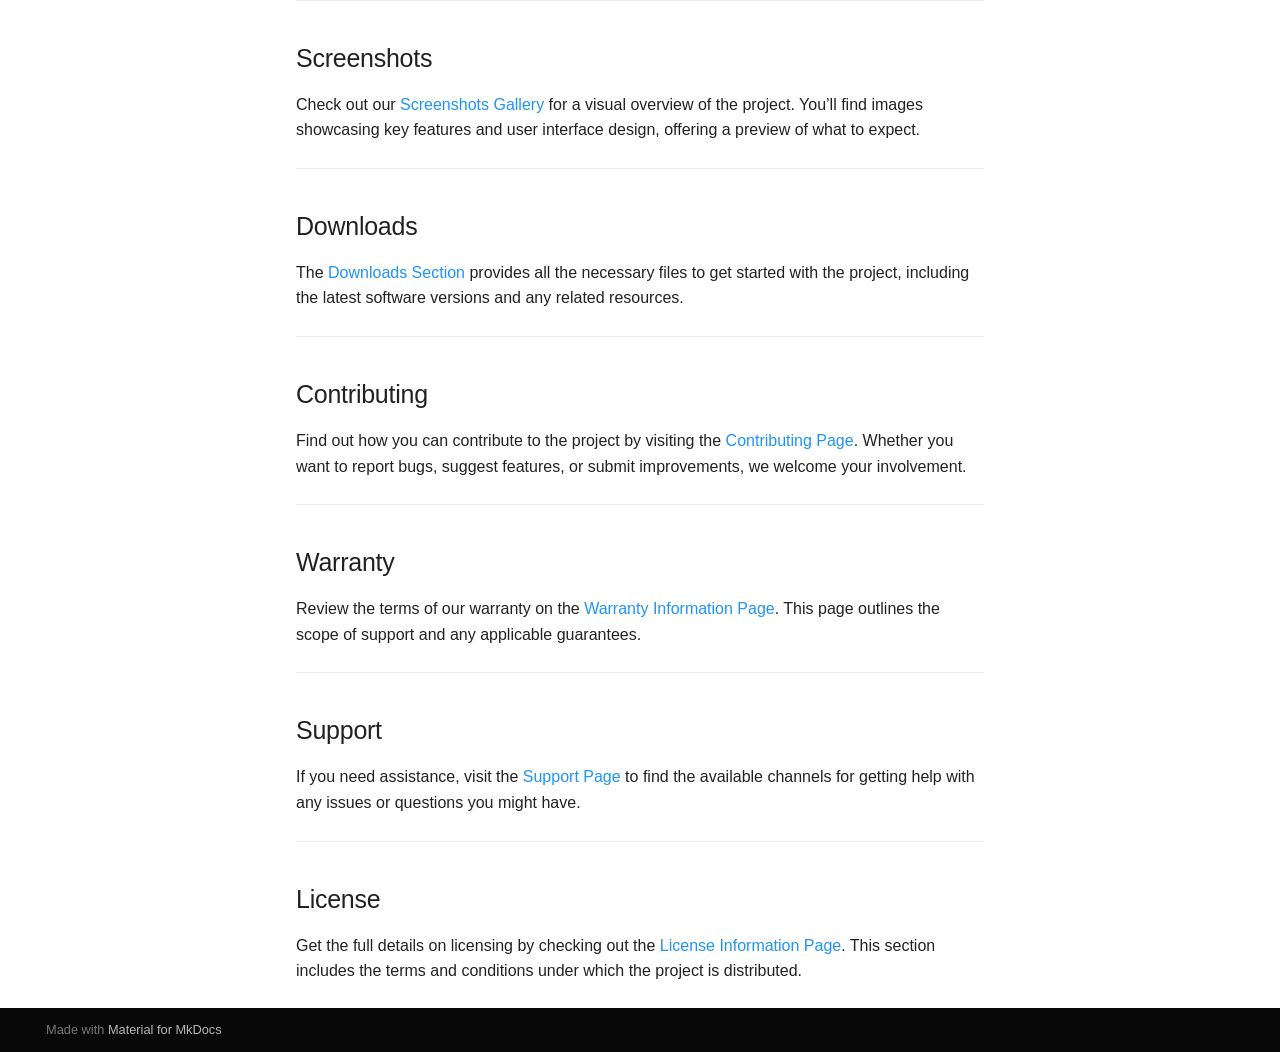
==== commit 650727f9: "1.0" ====
--- a/docs/index.html
+++ b/docs/index.html
@@ -101,19 +101,19 @@
     .gslide-image img { background: white; }
     .gscrollbar-fixer { padding-right: 15px; }
     .gdesc-inner { font-size: 0.75rem; }
-    body[data-md-color-scheme="slate"] .gdesc-inner { background: var(--md-default-bg-color);}
-    body[data-md-color-scheme="slate"] .gslide-title { color: var(--md-default-fg-color);}
-    body[data-md-color-scheme="slate"] .gslide-desc { color: var(--md-default-fg-color);}</style> <script src="assets/javascripts/glightbox.min.js"></script></head>
-  
-  
-    
-    
-      
-    
-    
-    
-    
-    <body dir="ltr" data-md-color-scheme="slate" data-md-color-primary="deep-orange" data-md-color-accent="deep-orange">
+    body[data-md-color-scheme="default"] .gdesc-inner { background: var(--md-default-bg-color);}
+    body[data-md-color-scheme="default"] .gslide-title { color: var(--md-default-fg-color);}
+    body[data-md-color-scheme="default"] .gslide-desc { color: var(--md-default-fg-color);}</style> <script src="assets/javascripts/glightbox.min.js"></script></head>
+  
+  
+    
+    
+      
+    
+    
+    
+    
+    <body dir="ltr" data-md-color-scheme="default" data-md-color-primary="blue" data-md-color-accent="blue">
   
     
     <input class="md-toggle" data-md-toggle="drawer" type="checkbox" id="__drawer" autocomplete="off">
@@ -170,7 +170,7 @@
     
     
     
-    <input class="md-option" data-md-color-media="" data-md-color-scheme="slate" data-md-color-primary="deep-orange" data-md-color-accent="deep-orange"  aria-hidden="true"  type="radio" name="__palette" id="__palette_0">
+    <input class="md-option" data-md-color-media="" data-md-color-scheme="default" data-md-color-primary="blue" data-md-color-accent="blue"  aria-hidden="true"  type="radio" name="__palette" id="__palette_0">
     
   
 </form>
